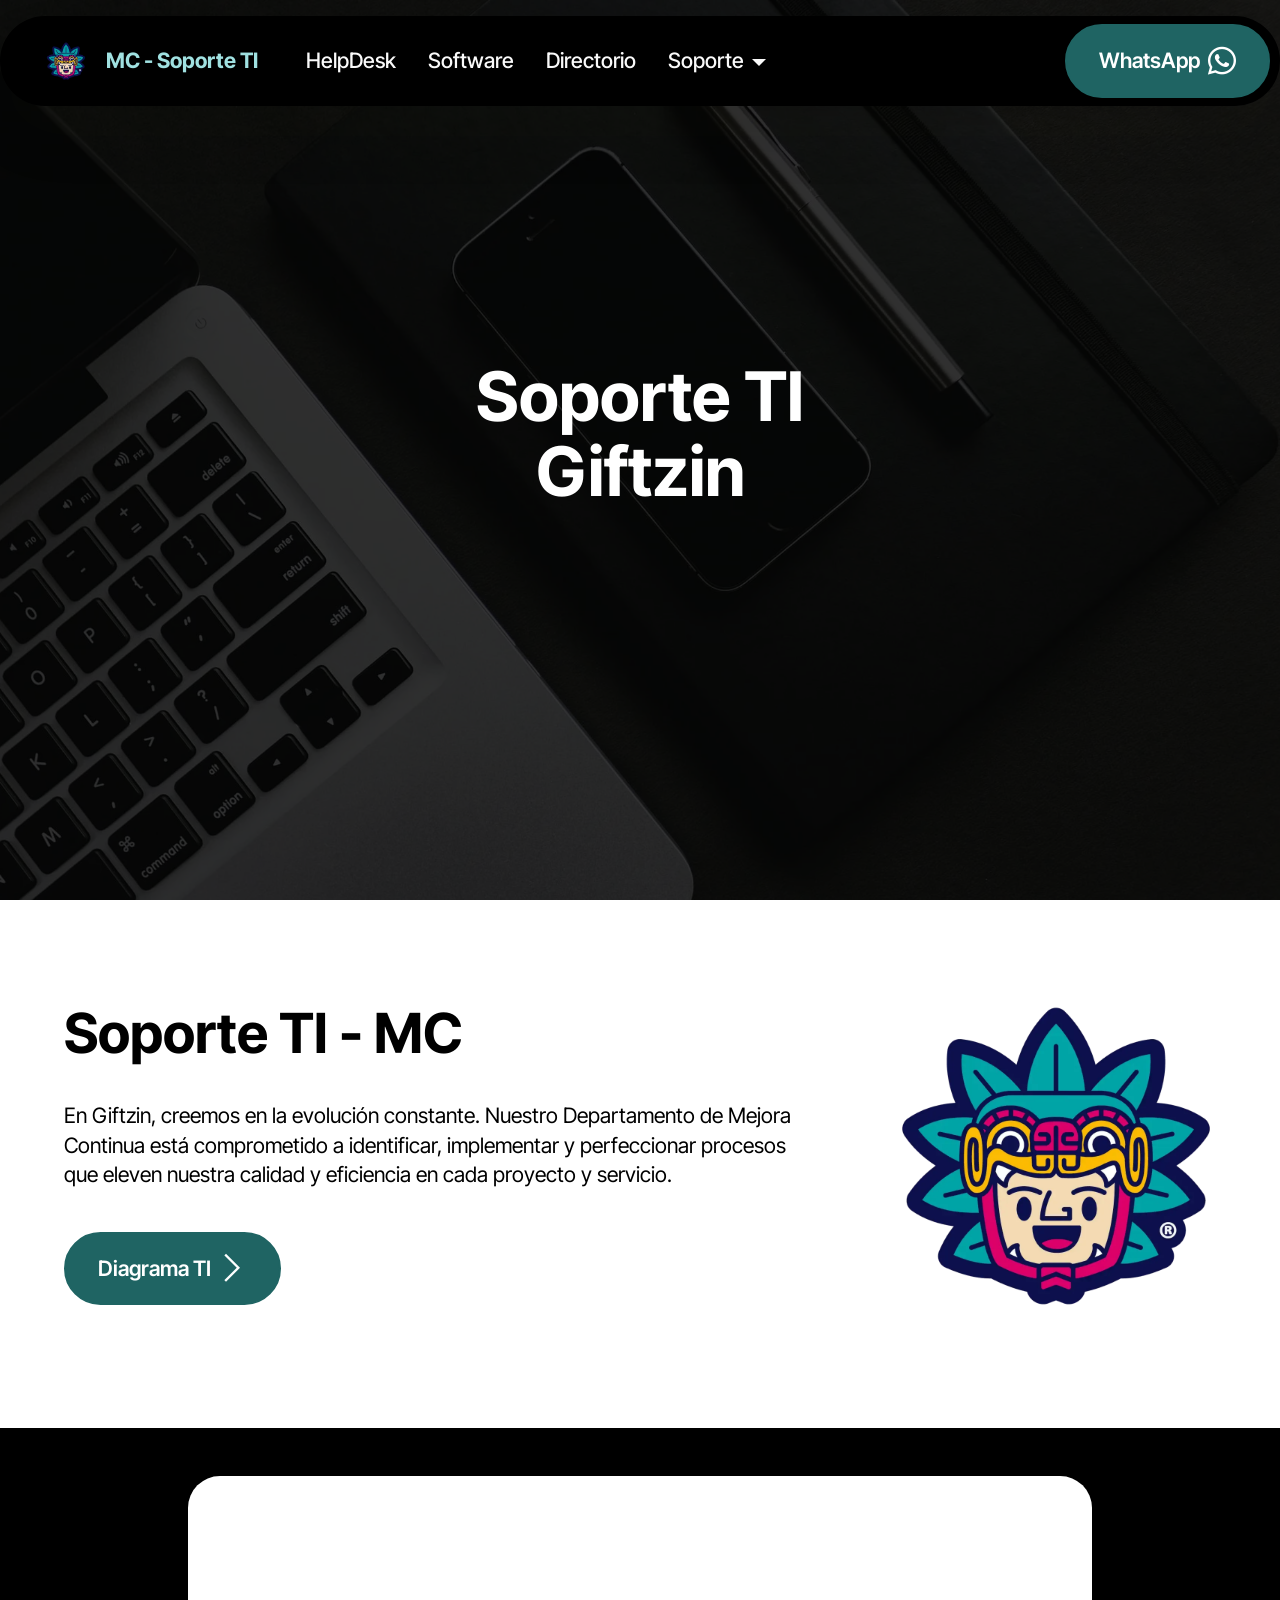
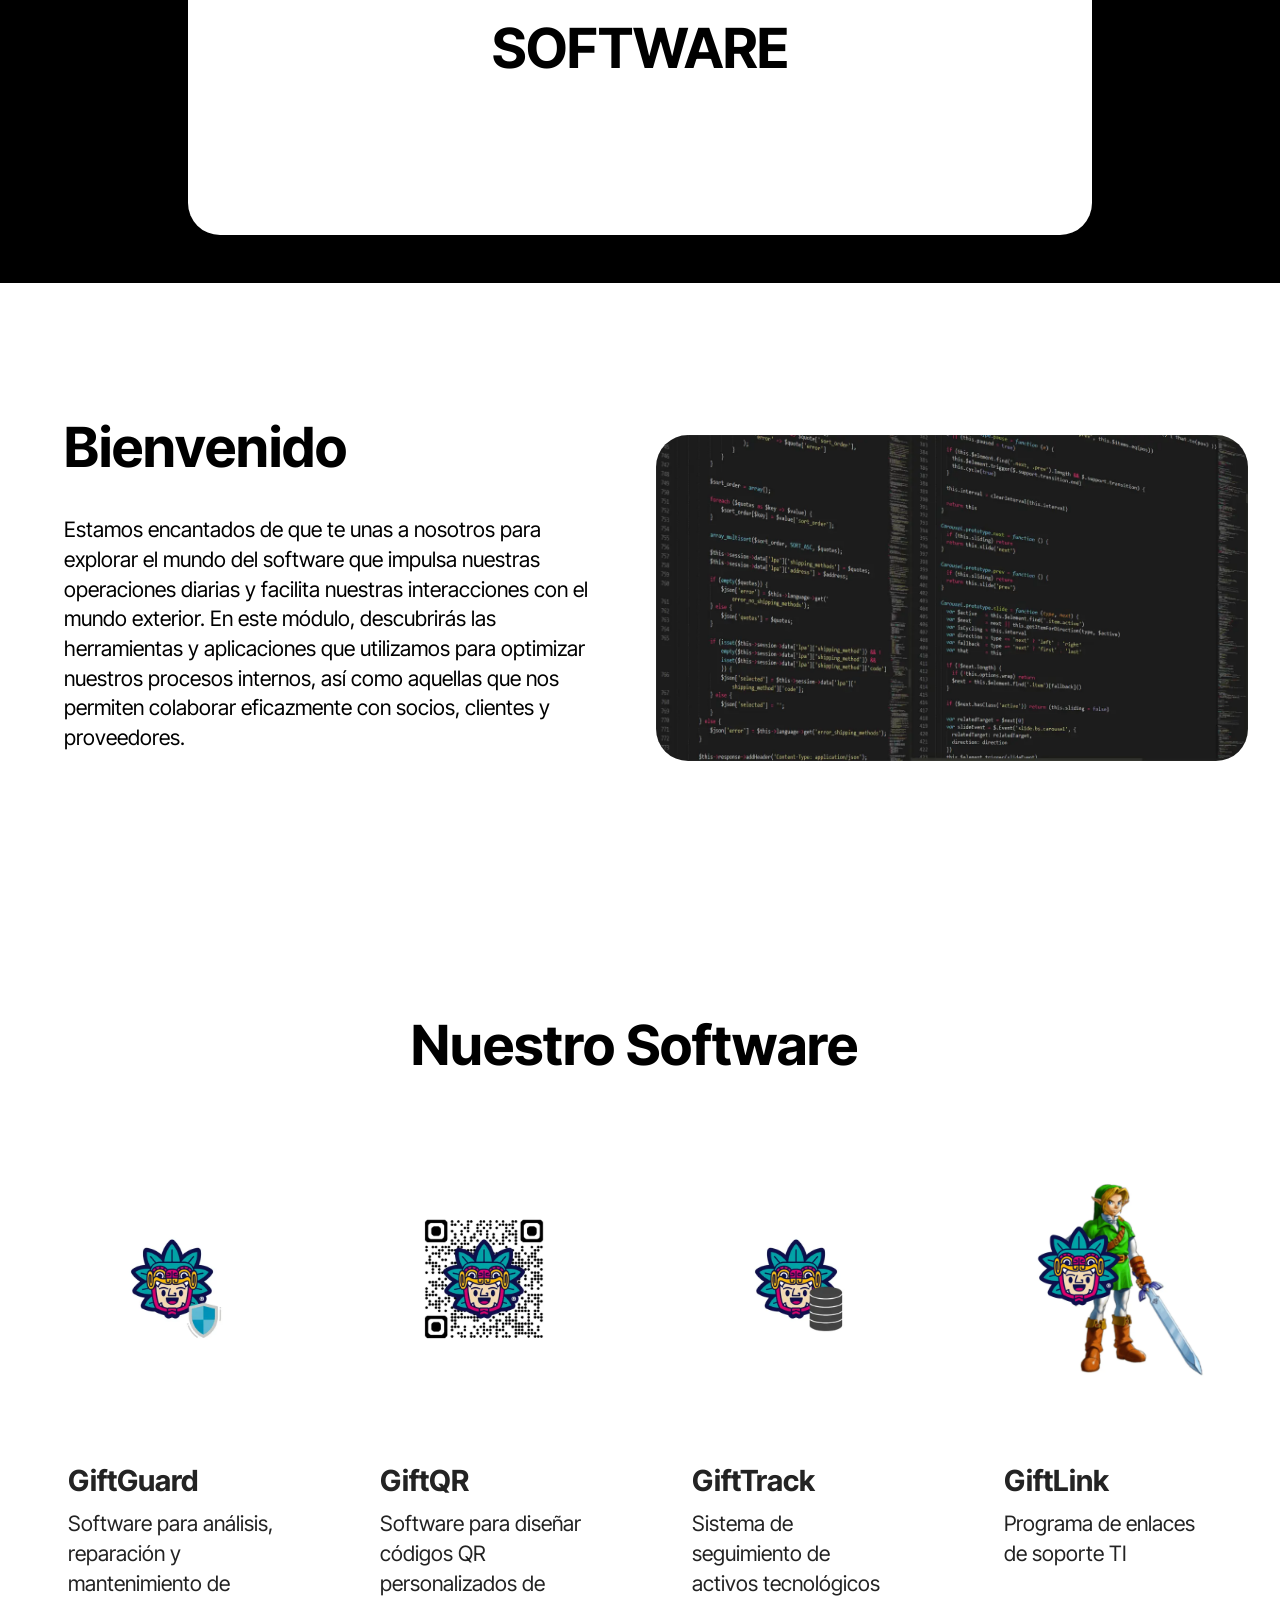
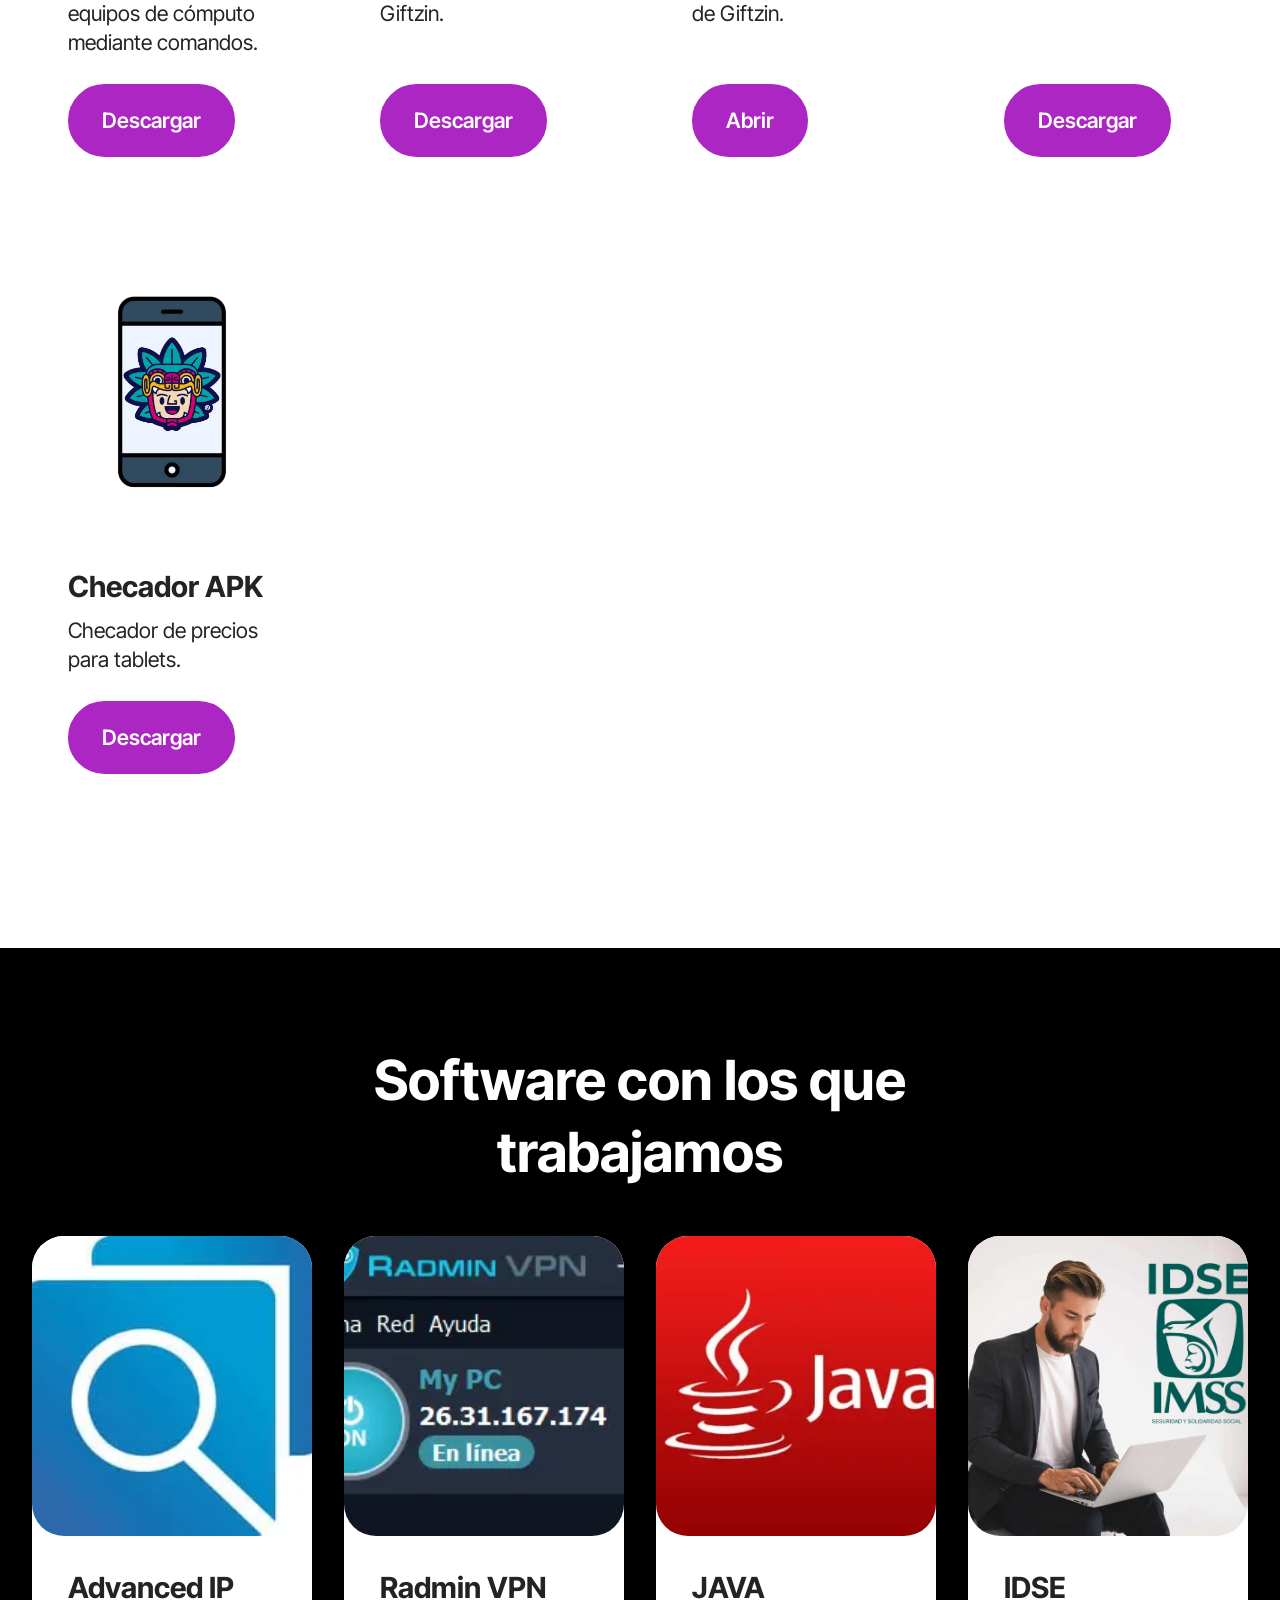
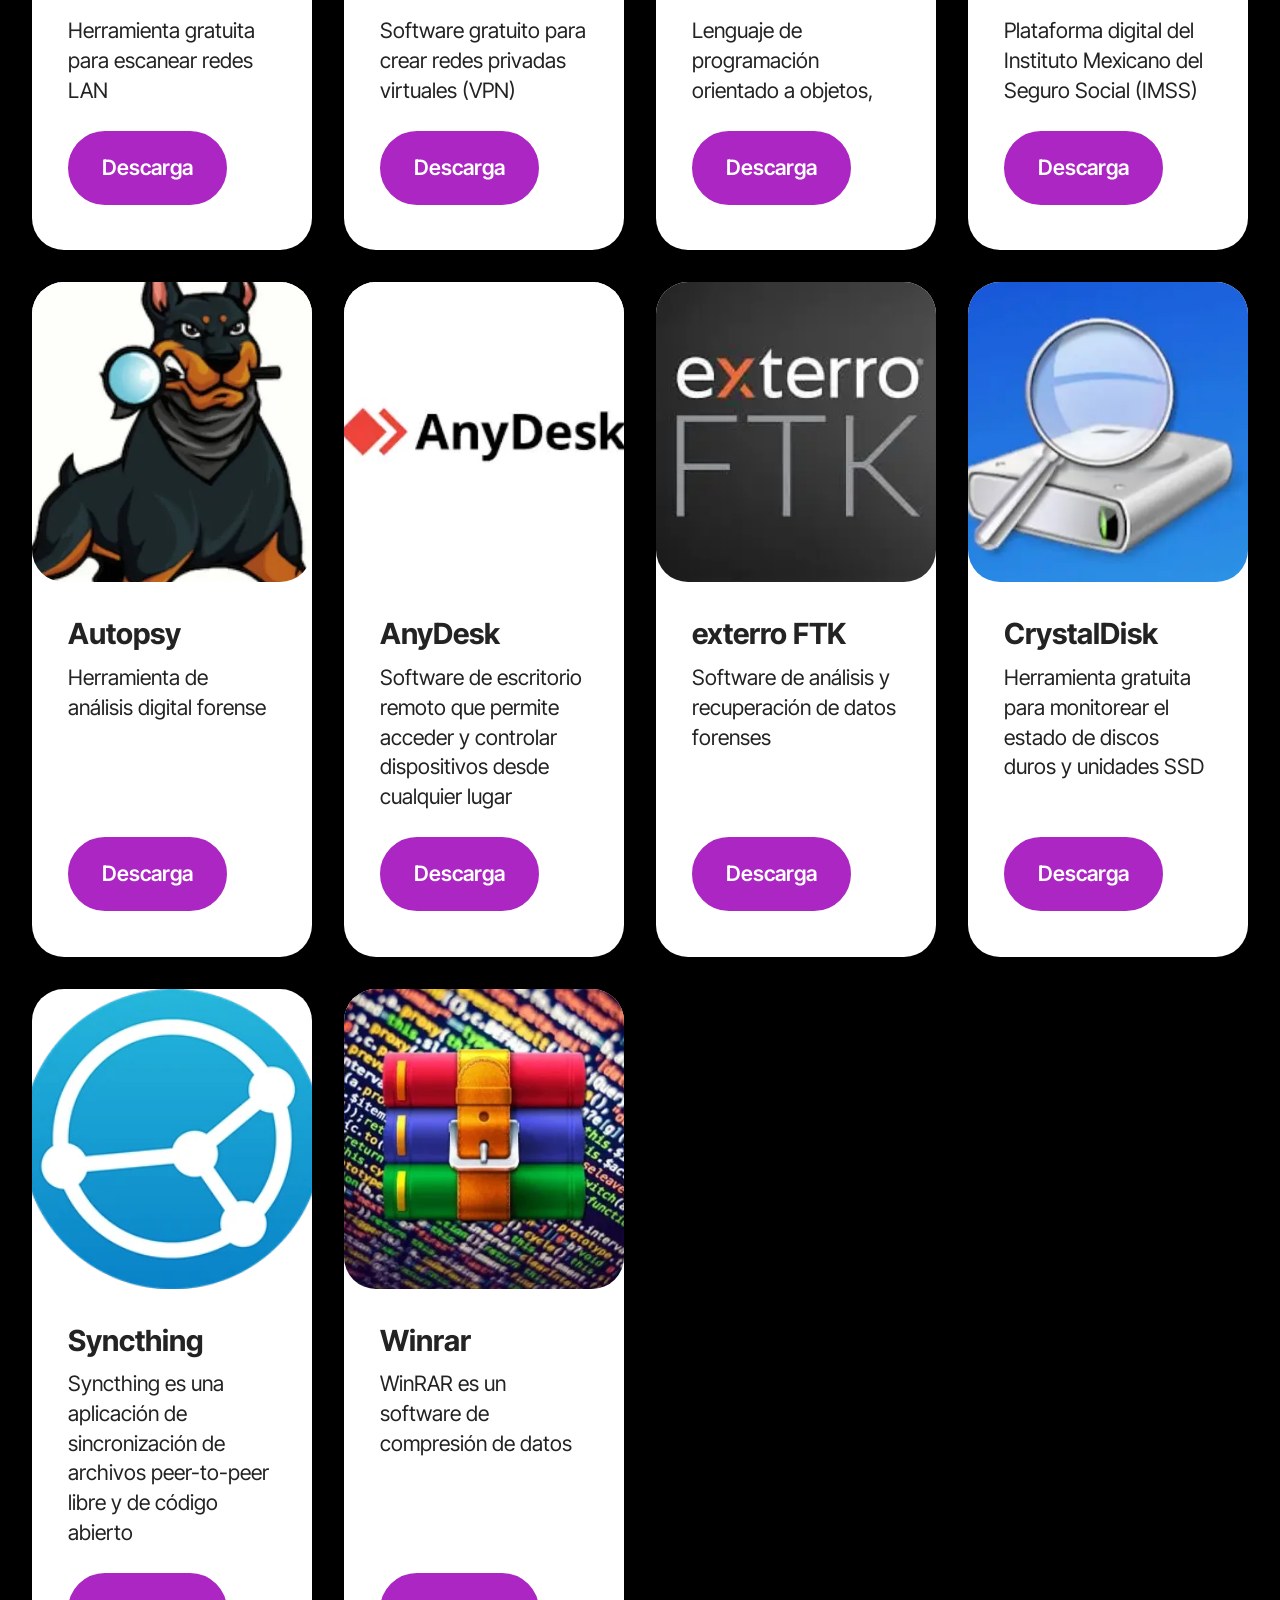
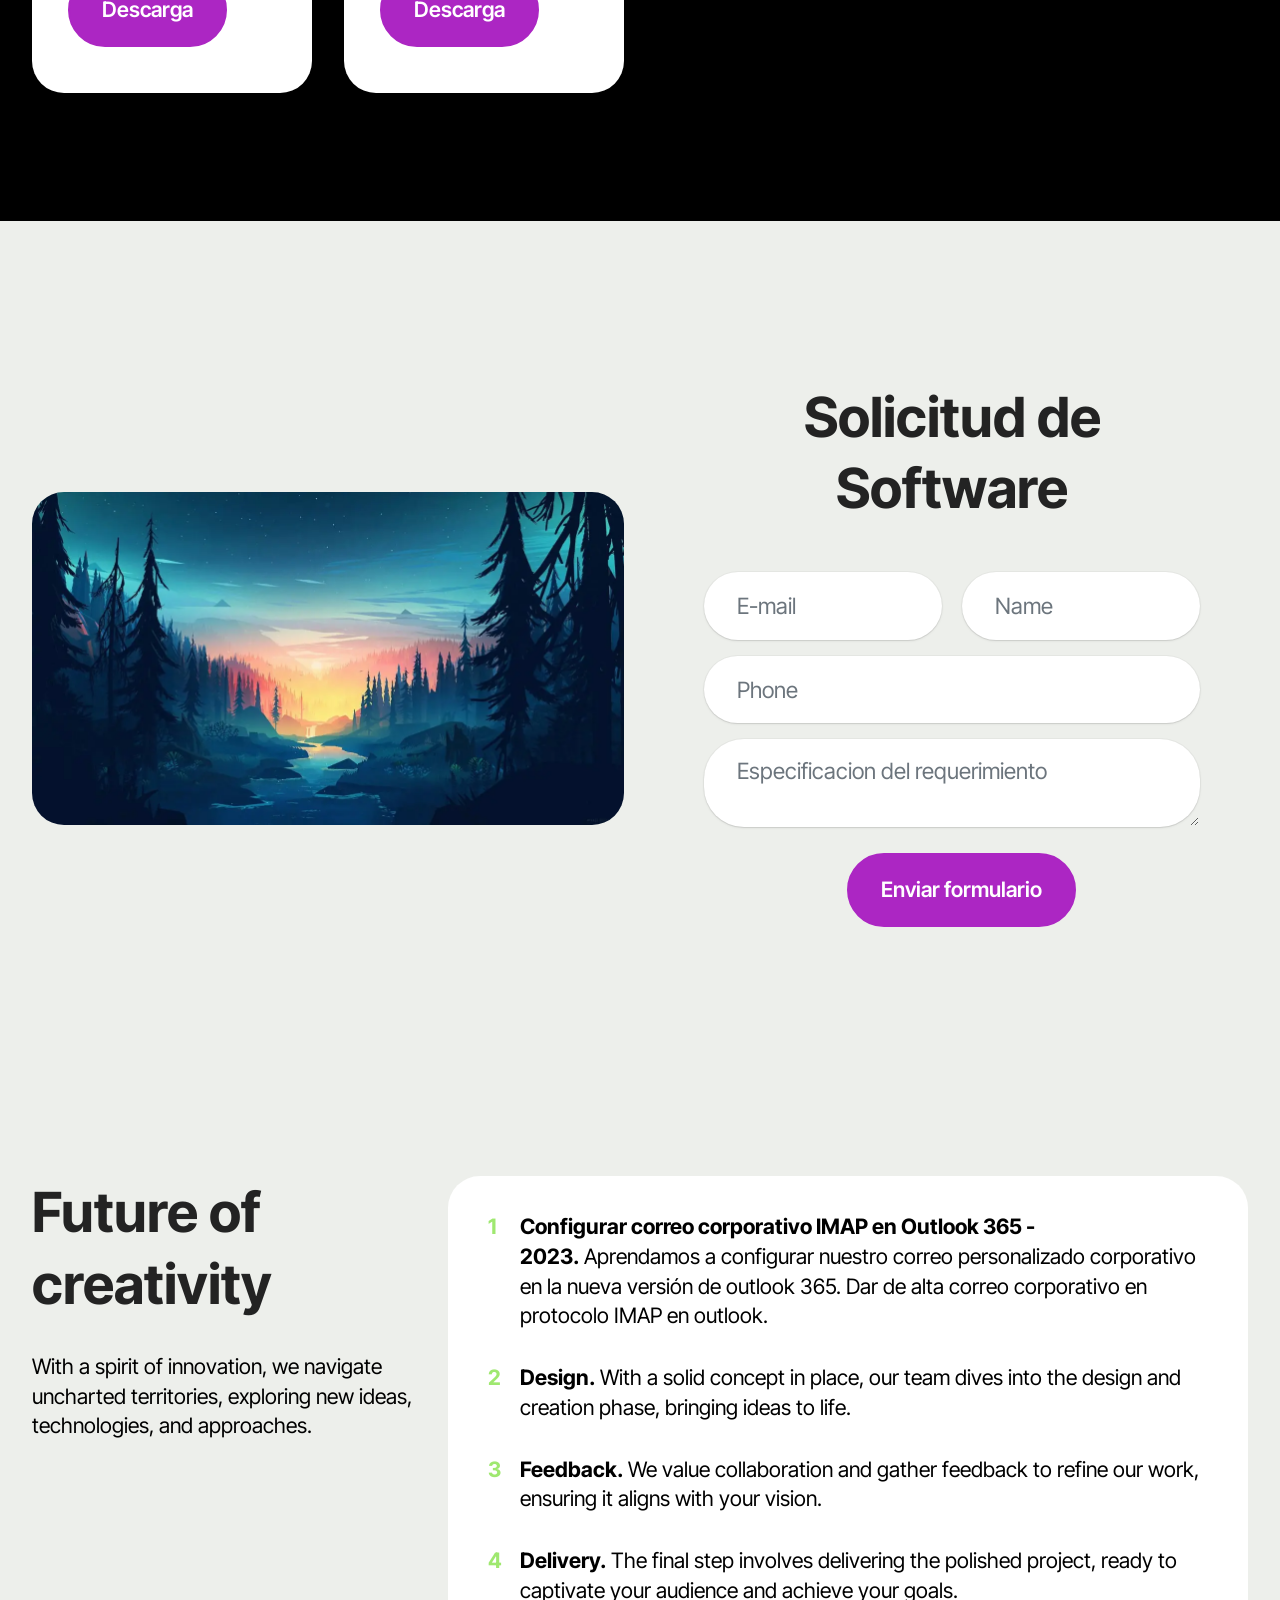
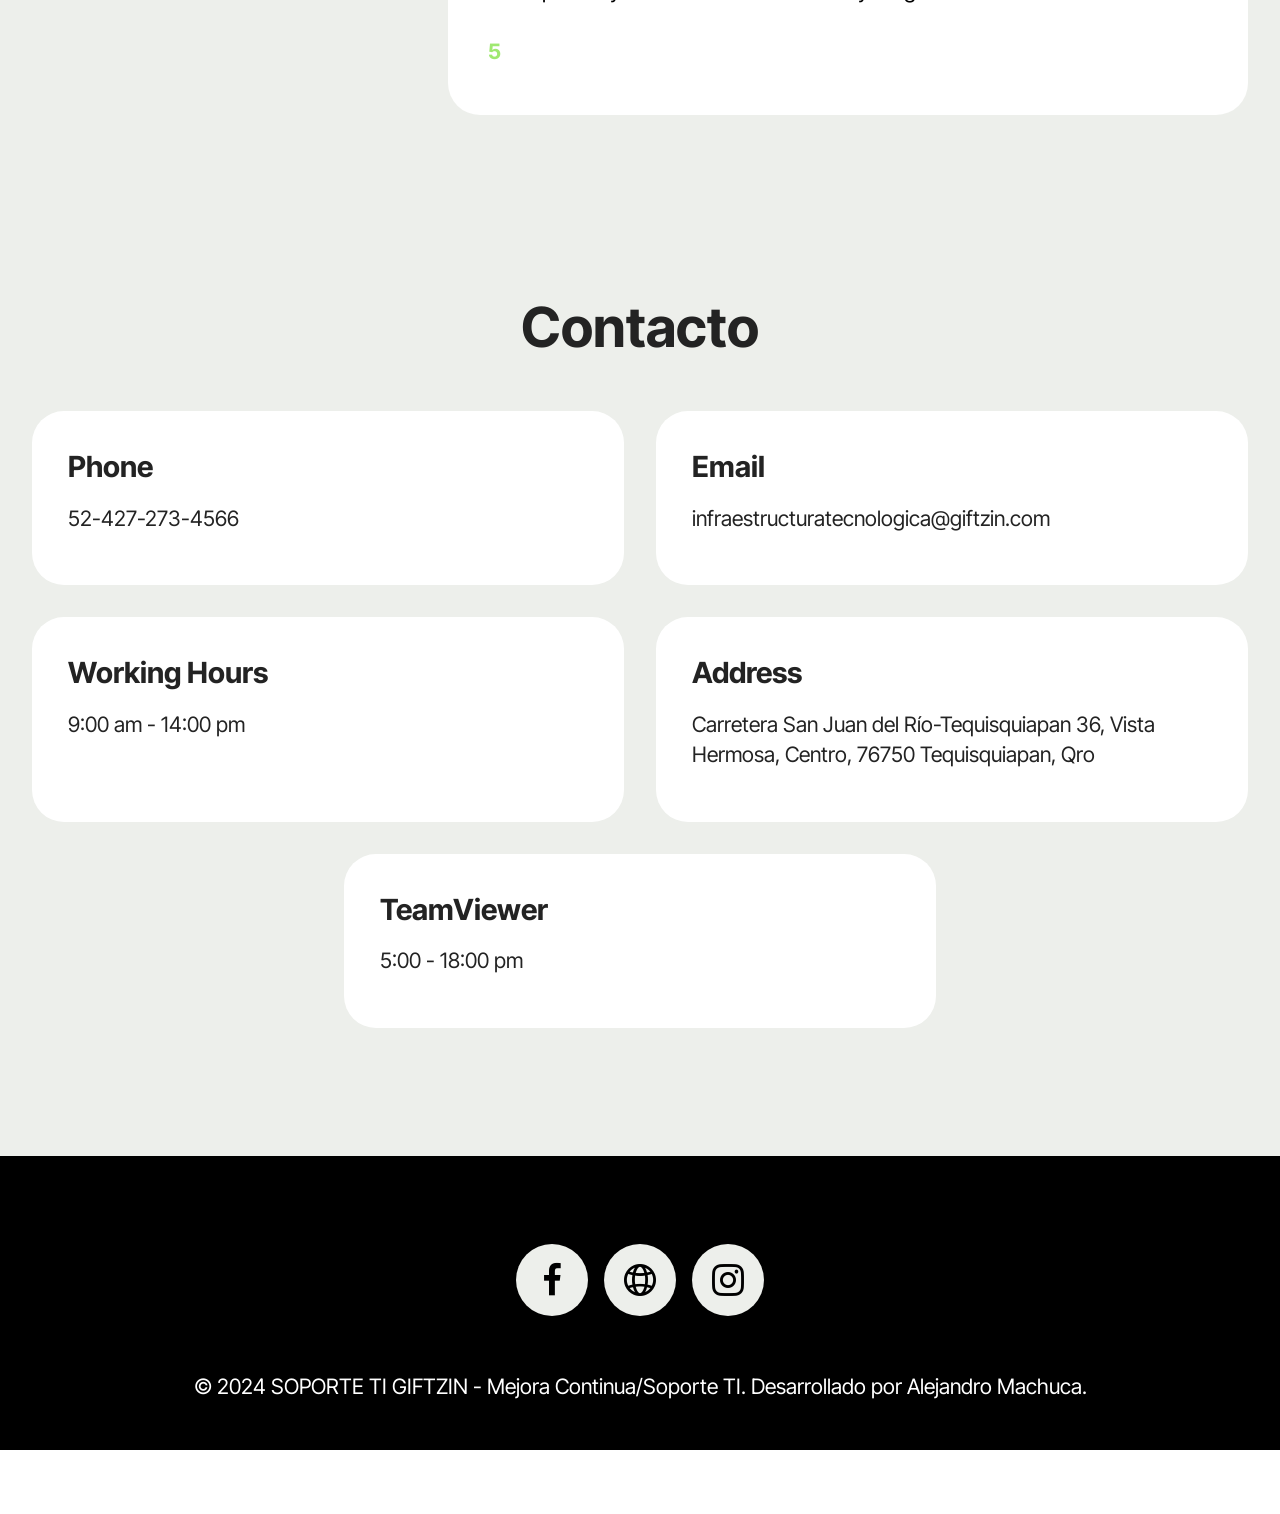
==== index.html @ 1701b523 "create github pages" ====
<!DOCTYPE html>
<html  >
<head>
  <!-- Site made with Mobirise Website Builder v5.9.18, https://mobirise.com -->
  <meta charset="UTF-8">
  <meta http-equiv="X-UA-Compatible" content="IE=edge">
  <meta name="generator" content="Mobirise v5.9.18, mobirise.com">
  <meta name="viewport" content="width=device-width, initial-scale=1, minimum-scale=1">
  <link rel="shortcut icon" href="assets/images/isotipocolor-web-137x137.png" type="image/x-icon">
  <meta name="description" content="">
  
  
  <title>Home</title>
  <link rel="stylesheet" href="assets/web/assets/mobirise-icons2/mobirise2.css">
  <link rel="stylesheet" href="assets/bootstrap/css/bootstrap.min.css">
  <link rel="stylesheet" href="assets/bootstrap/css/bootstrap-grid.min.css">
  <link rel="stylesheet" href="assets/bootstrap/css/bootstrap-reboot.min.css">
  <link rel="stylesheet" href="assets/parallax/jarallax.css">
  <link rel="stylesheet" href="assets/animatecss/animate.css">
  <link rel="stylesheet" href="assets/dropdown/css/style.css">
  <link rel="stylesheet" href="assets/socicon/css/styles.css">
  <link rel="stylesheet" href="assets/theme/css/style.css">
  <link rel="preload" href="https://fonts.googleapis.com/css?family=Inter+Tight:100,200,300,400,500,600,700,800,900,100i,200i,300i,400i,500i,600i,700i,800i,900i&display=swap" as="style" onload="this.onload=null;this.rel='stylesheet'">
  <noscript><link rel="stylesheet" href="https://fonts.googleapis.com/css?family=Inter+Tight:100,200,300,400,500,600,700,800,900,100i,200i,300i,400i,500i,600i,700i,800i,900i&display=swap"></noscript>
  <link rel="preload" as="style" href="assets/mobirise/css/mbr-additional.css?v=XpkQPk"><link rel="stylesheet" href="assets/mobirise/css/mbr-additional.css?v=XpkQPk" type="text/css">

  
  
  
</head>
<body>
  
  <section data-bs-version="5.1" class="menu menu1 cid-uxffvswjuF" once="menu" id="menu01-14">
	

	<nav class="navbar navbar-dropdown navbar-fixed-top navbar-expand-lg">
		<div class="container">
			<div class="navbar-brand">
				<span class="navbar-logo">
					
						<img src="assets/images/isotipocolor-web-137x137.webp" alt="Mobirise Website Builder" style="height: 3rem;">
					
				</span>
				<span class="navbar-caption-wrap"><a class="navbar-caption text-danger display-4">MC - Soporte TI</a></span>
			</div>
			<button class="navbar-toggler" type="button" data-toggle="collapse" data-bs-toggle="collapse" data-target="#navbarSupportedContent" data-bs-target="#navbarSupportedContent" aria-controls="navbarNavAltMarkup" aria-expanded="false" aria-label="Toggle navigation">
				<div class="hamburger">
					<span></span>
					<span></span>
					<span></span>
					<span></span>
				</div>
			</button>
			<div class="collapse navbar-collapse" id="navbarSupportedContent">
				<ul class="navbar-nav nav-dropdown" data-app-modern-menu="true"><li class="nav-item"><a class="nav-link link text-white text-primary display-4" href="https://docs.google.com/forms/d/e/1FAIpQLScKM3vpqnV5g_jiFnWjlTfqEybum1zKxJJAw9XuYOEBduHWBA/viewform?usp=sf_link" aria-expanded="false" target="_blank">HelpDesk</a></li><li class="nav-item">
						<a class="nav-link link text-white text-primary display-4" href="index.html#article06-1k" aria-expanded="false">Software</a>
					</li><li class="nav-item"><a class="nav-link link text-white text-primary display-4" href="https://directorio-giftzin.onrender.com" target="_blank">Directorio</a></li>
					
					<li class="nav-item dropdown"><a class="nav-link link dropdown-toggle text-white show display-4" href="https://mobiri.se" data-toggle="dropdown-submenu" data-bs-toggle="dropdown" data-bs-auto-close="outside" aria-expanded="true">Soporte</a><div class="dropdown-menu show" aria-labelledby="dropdown-169" data-bs-popper="none"><a class="show dropdown-item text-white text-primary display-4" href="page1.html">Cursos</a><a class="show dropdown-item text-white text-primary display-4" href="https://drive.google.com/drive/folders/1fta2CJEgPQlLHhC2azm7DFzgVzfVPlxH?usp=sharing" target="_blank">Manuales</a><a class="text-white dropdown-item show text-primary display-4" href="https://alejandronetaleex.github.io/gifttracklogin/" target="_blank">Gifttrack</a><a class="text-white dropdown-item show text-primary display-4" href="https://alejandronetaleex.github.io/gifttracklogin/" target="_blank">Soluciones Rapidas<br></a></div></li></ul>
				
				<div class="navbar-buttons mbr-section-btn"><a class="btn btn-warning display-4" href="https://wa.me/52 1 427 273 4566"><span class="socicon socicon-whatsapp mbr-iconfont mbr-iconfont-btn"></span>WhatsApp</a></div>
			</div>
		</div>
	</nav>
</section>

<section data-bs-version="5.1" class="header16 cid-usvRR9EvA2 mbr-fullscreen mbr-parallax-background" id="header17-2">
  
  <div class="mbr-overlay" style="opacity: 0.8; background-color: rgb(0, 0, 0);"></div>
  <div class="container-fluid">
    <div class="row">
      <div class="content-wrap col-12 col-md-8">
        <h1 class="mbr-section-title mbr-fonts-style mbr-white mb-4 display-1"><strong>Soporte TI<br>Giftzin</strong></h1>
        
        
        
      </div>
    </div>
  </div>
</section>

<section data-bs-version="5.1" class="start article4 cid-uswaSlO2PC" id="article04-a">
	

	
	

	<div class="container">
		<div class="row justify-content-center">
			<div class="col-12 col-md-12 col-lg-4 image-wrapper">
				<img class="w-100" src="assets/images/logo-1024x1024.webp" alt="Mobirise Website Builder">
			</div>
			<div class="col-12 col-md-12 col-lg">
				<div class="text-wrapper align-left">
					<h1 class="mbr-section-title mbr-fonts-style mb-4 display-2"><strong>Soporte TI - MC</strong></h1>
					<p class="mbr-text mbr-fonts-style mb-4 display-7">En Giftzin, creemos en la evolución constante. Nuestro Departamento de Mejora Continua está comprometido a identificar, implementar y perfeccionar procesos que eleven nuestra calidad y eficiencia en cada proyecto y servicio. <br></p>
					<div class="mbr-section-btn mt-3"><a class="btn btn-lg btn-warning display-7" href="https://lucid.app/lucidspark/c5860fb3-5336-40f0-9725-d8eda5476e7c/edit?invitationId=inv_9e5d213b-ca9d-470b-a3af-cda15a582a6b" target="_blank"><span class="mobi-mbri mobi-mbri-arrow-next mbr-iconfont mbr-iconfont-btn"></span>Diagrama TI</a></div>
				</div>
			</div>
		</div>
	</div>
</section>

<section data-bs-version="5.1" class="start article6 cid-uy67BMREIE" id="article06-1k">
	

	
	
	<div class="container">
		<div class="row justify-content-center">
			<div class="card col-md-12 col-lg-9">
				<div class="card-wrapper">
					<div class="card-box align-left">
						<h4 class="card-title mbr-fonts-style display-2"><p><strong>SOFTWARE</strong></p></h4>
						
						
					</div>
				</div>
			</div>
		</div>
	</div>
</section>

<section data-bs-version="5.1" class="start article4 cid-uy67Hy3ySO" id="article04-1l">
	

	
	

	<div class="container">
		<div class="row justify-content-center">
			<div class="col-12 col-md-12 col-lg-6 image-wrapper">
				<img class="w-100" src="assets/images/mbr-1256x690.webp" alt="Mobirise Website Builder">
			</div>
			<div class="col-12 col-md-12 col-lg">
				<div class="text-wrapper align-left">
					<h1 class="mbr-section-title mbr-fonts-style mb-4 display-2"><strong>Bienvenido</strong></h1>
					<p class="mbr-text mbr-fonts-style mb-4 display-7">Estamos encantados de que te unas a nosotros para explorar el mundo del software que impulsa nuestras operaciones diarias y facilita nuestras interacciones con el mundo exterior. En este módulo, descubrirás las herramientas y aplicaciones que utilizamos para optimizar nuestros procesos internos, así como aquellas que nos permiten colaborar eficazmente con socios, clientes y proveedores. <br></p>
					
				</div>
			</div>
		</div>
	</div>
</section>

<section data-bs-version="5.1" class="features4 start cid-uy67Ic1RMx" id="features04-1m">
	
	
	<div class="container">
		<div class="row justify-content-center">
			<div class="col-12 content-head">
				<div class="mbr-section-head mb-5">
					<h4 class="mbr-section-title mbr-fonts-style align-center mb-0 display-2"><strong>Nuestro Software&nbsp;</strong></h4>
					
					
				</div>
			</div>
		</div>
		<div class="row">
			<div class="item features-image col-12 col-md-6 col-lg-3">
				<div class="item-wrapper">
					<div class="item-img">
						<img src="assets/images/2-816x816.webp" alt="Mobirise Website Builder" data-slide-to="0" data-bs-slide-to="0">
					</div>
					<div class="item-content">
						<h5 class="item-title mbr-fonts-style display-5">
							<strong>GiftGuard</strong></h5>
						<p class="mbr-text mbr-fonts-style display-7">
							Software para análisis, reparación y mantenimiento de equipos de cómputo mediante comandos.
						</p>
						<div class="mbr-section-btn item-footer"><a href="https://drive.google.com/drive/folders/19pWp9EVfK4LHIIHyAz4Iu_Bl-JyThKIh?usp=sharing" class="btn item-btn btn-primary display-7" target="_blank">Descargar</a></div>
					</div>

				</div>
			</div>
			<div class="item features-image col-12 col-md-6 col-lg-3">
				<div class="item-wrapper">
					<div class="item-img">
						<img src="assets/images/3-816x816.webp" alt="Mobirise Website Builder" data-slide-to="1" data-bs-slide-to="1">
					</div>
					<div class="item-content">
						<h5 class="item-title mbr-fonts-style display-5">
							<strong>GiftQR</strong></h5>
						<p class="mbr-text mbr-fonts-style display-7">
							Software para diseñar códigos QR personalizados de Giftzin.
						</p>
						<div class="mbr-section-btn item-footer"><a href="https://drive.google.com/drive/folders/1KAtsbD0tNh2Dfl-E5n-DitEiUx6ruCpV?usp=sharing" class="btn item-btn btn-primary display-7" target="_blank">Descargar</a></div>
					</div>
				</div>
			</div>
			<div class="item features-image col-12 col-md-6 col-lg-3">
				<div class="item-wrapper">
					<div class="item-img">
						<img src="assets/images/logos-816x816.webp" alt="Mobirise Website Builder" data-slide-to="2" data-bs-slide-to="2">
					</div>
					<div class="item-content">
						<h5 class="item-title mbr-fonts-style display-5">
							<strong>GiftTrack</strong></h5>
						<p class="mbr-text mbr-fonts-style display-7">
							Sistema de seguimiento de activos tecnológicos de Giftzin.<br>
						</p>
						<div class="mbr-section-btn item-footer"><a href="https://alejandronetaleex.github.io/gifttracklogin/" class="btn item-btn btn-primary display-7" target="_blank">Abrir</a></div>
					</div>
				</div>
			</div><div class="item features-image col-12 col-md-6 col-lg-3">
				<div class="item-wrapper">
					<div class="item-img">
						<img src="assets/images/logos-2-1500x1500.webp" alt="Mobirise Website Builder" data-slide-to="3" data-bs-slide-to="3">
					</div>
					<div class="item-content">
						<h5 class="item-title mbr-fonts-style display-5">
							<strong>GiftLink</strong></h5>
						<p class="mbr-text mbr-fonts-style display-7">
							Programa de enlaces de soporte TI<br>
						</p>
						<div class="mbr-section-btn item-footer"><a href="https://drive.google.com/drive/folders/1-GukZTbr2XGbZLhbwHg76x2j36KtfJ3I?usp=sharing" class="btn item-btn btn-primary display-7" target="_blank">Descargar</a></div>
					</div>
				</div>
			</div><div class="item features-image col-12 col-md-6 col-lg-3">
				<div class="item-wrapper">
					<div class="item-img">
						<img src="assets/images/logos-4-596x596.webp" alt="Mobirise Website Builder" data-slide-to="4" data-bs-slide-to="4">
					</div>
					<div class="item-content">
						<h5 class="item-title mbr-fonts-style display-5">
							<strong>Checador APK</strong></h5>
						<p class="mbr-text mbr-fonts-style display-7">Checador de precios para tablets.</p>
						<div class="mbr-section-btn item-footer"><a href="https://drive.google.com/drive/folders/1Yasqicb6pzYfLkMn1uWdi4EZdUim4oIZ?usp=drive_link" class="btn item-btn btn-primary display-7" target="_blank">Descargar</a></div>
					</div>
				</div>
			</div>
		</div>
	</div>
</section>

<section data-bs-version="5.1" class="features4 start cid-uy67IJL8Se" id="features04-1n">
	
	
	<div class="container">
		<div class="row justify-content-center">
			<div class="col-12 content-head">
				<div class="mbr-section-head mb-5">
					<h4 class="mbr-section-title mbr-fonts-style align-center mb-0 display-2">
						<strong>Software con los que trabajamos</strong></h4>
					
					
				</div>
			</div>
		</div>
		<div class="row">
			<div class="item features-image col-12 col-md-6 col-lg-3">
				<div class="item-wrapper">
					<div class="item-img">
						<img src="assets/images/descarga-1-224x224.webp" alt="Mobirise Website Builder" data-slide-to="0" data-bs-slide-to="0">
					</div>
					<div class="item-content">
						<h5 class="item-title mbr-fonts-style display-5">
							<strong>Advanced IP</strong></h5>
						<p class="mbr-text mbr-fonts-style display-7">
							Herramienta gratuita para escanear redes LAN
						</p>
						<div class="mbr-section-btn item-footer"><a href="https://drive.google.com/drive/folders/1D108HkGRSJv9yeg_0v3NLPGIe_K559io?usp=drive_link" class="btn item-btn btn-primary display-7" target="_blank">Descarga</a></div>
					</div>

				</div>
			</div>
			<div class="item features-image col-12 col-md-6 col-lg-3">
				<div class="item-wrapper">
					<div class="item-img">
						<img src="assets/images/main-dark-1-308x434.webp" alt="Mobirise Website Builder" data-slide-to="1" data-bs-slide-to="1">
					</div>
					<div class="item-content">
						<h5 class="item-title mbr-fonts-style display-5"><strong>Radmin VPN</strong></h5>
						<p class="mbr-text mbr-fonts-style display-7">
							Software gratuito para crear redes privadas virtuales (VPN)
						</p>
						<div class="mbr-section-btn item-footer"><a href="https://drive.google.com/drive/folders/1gJMKUjAdxuhh81PVSLA2uyOFjmrMX_Y4?usp=drive_link" class="btn item-btn btn-primary display-7" target="_blank">Descarga</a></div>
					</div>
				</div>
			</div>
			<div class="item features-image col-12 col-md-6 col-lg-3">
				<div class="item-wrapper">
					<div class="item-img">
						<img src="assets/images/banner-12-596x335.webp" alt="Mobirise Website Builder" data-slide-to="2" data-bs-slide-to="2">
					</div>
					<div class="item-content">
						<h5 class="item-title mbr-fonts-style display-5">
							<strong>JAVA</strong></h5>
						<p class="mbr-text mbr-fonts-style display-7">
							Lenguaje de programación orientado a objetos,&nbsp;<br>
						</p>
						<div class="mbr-section-btn item-footer"><a href="https://drive.google.com/drive/folders/1jWmCTkR-mFFw26tZa0KVm8PaQIwEaoZQ?usp=drive_link" class="btn item-btn btn-primary display-7" target="_blank">Descarga</a></div>
					</div>
				</div>
			</div><div class="item features-image col-12 col-md-6 col-lg-3">
				<div class="item-wrapper">
					<div class="item-img">
						<img src="assets/images/idse-imss-tramites-alta-multas-2000x1333.webp" alt="Mobirise Website Builder" data-slide-to="3" data-bs-slide-to="3">
					</div>
					<div class="item-content">
						<h5 class="item-title mbr-fonts-style display-5">
							<strong>IDSE</strong></h5>
						<p class="mbr-text mbr-fonts-style display-7">Plataforma digital del Instituto Mexicano del Seguro Social (IMSS)<br>
						</p>
						<div class="mbr-section-btn item-footer"><a href="https://drive.google.com/drive/folders/1DwYag-xA3YZt94ZvKQrqPN0LaTJLzRgx?usp=drive_link" class="btn item-btn btn-primary display-7" target="_blank">Descarga</a></div>
					</div>
				</div>
			</div><div class="item features-image col-12 col-md-6 col-lg-3">
				<div class="item-wrapper">
					<div class="item-img">
						<img src="assets/images/maxresdefault-1280x720.webp" alt="Mobirise Website Builder" data-slide-to="4" data-bs-slide-to="4">
					</div>
					<div class="item-content">
						<h5 class="item-title mbr-fonts-style display-5">
							<strong>Autopsy</strong></h5>
						<p class="mbr-text mbr-fonts-style display-7">
							Herramienta de análisis digital forense<br>
						</p>
						<div class="mbr-section-btn item-footer"><a href="https://drive.google.com/drive/folders/1-naB7TpW4DsBDgFrKCkDRLqabrvOfysm?usp=drive_link" class="btn item-btn btn-primary display-7" target="_blank">Descarga</a></div>
					</div>
				</div>
			</div><div class="item features-image col-12 col-md-6 col-lg-3">
				<div class="item-wrapper">
					<div class="item-img">
						<img src="assets/images/anydesk-225x225.webp" alt="Mobirise Website Builder" data-slide-to="5" data-bs-slide-to="5">
					</div>
					<div class="item-content">
						<h5 class="item-title mbr-fonts-style display-5">
							<strong>AnyDesk</strong></h5>
						<p class="mbr-text mbr-fonts-style display-7">
							Software de escritorio remoto que permite acceder y controlar dispositivos desde cualquier lugar<br>
						</p>
						<div class="mbr-section-btn item-footer"><a href="https://drive.google.com/drive/folders/14wlr0Xp5whTFps9KdAnf9ijH9NDigTwD?usp=drive_link" class="btn item-btn btn-primary display-7" target="_blank">Descarga</a></div>
					</div>
				</div>
			</div><div class="item features-image col-12 col-md-6 col-lg-3">
				<div class="item-wrapper">
					<div class="item-img">
						<img src="assets/images/images-225x225.webp" alt="Mobirise Website Builder" data-slide-to="6" data-bs-slide-to="6">
					</div>
					<div class="item-content">
						<h5 class="item-title mbr-fonts-style display-5">
							<strong>exterro FTK</strong></h5>
						<p class="mbr-text mbr-fonts-style display-7">
							Software de análisis y recuperación de datos forenses<br>
						</p>
						<div class="mbr-section-btn item-footer"><a href="https://drive.google.com/drive/folders/1yIvmHTvzG1vGqH7J4I3jUXcoxuDS03NZ?usp=drive_link" class="btn item-btn btn-primary display-7" target="_blank">Descarga</a></div>
					</div>
				</div>
			</div><div class="item features-image col-12 col-md-6 col-lg-3">
				<div class="item-wrapper">
					<div class="item-img">
						<img src="assets/images/crystaldiskinfo-1-1240x625.webp" alt="Mobirise Website Builder" data-slide-to="7" data-bs-slide-to="7">
					</div>
					<div class="item-content">
						<h5 class="item-title mbr-fonts-style display-5">
							<strong>CrystalDisk</strong></h5>
						<p class="mbr-text mbr-fonts-style display-7">Herramienta gratuita para monitorear el estado de discos duros y unidades SSD<br>
						</p>
						<div class="mbr-section-btn item-footer"><a href="https://drive.google.com/drive/folders/1EIhEAvf4rjXUoQFu67LpGib1hASSHWCn?usp=drive_link" class="btn item-btn btn-primary display-7" target="_blank">Descarga</a></div>
					</div>
				</div>
			</div><div class="item features-image col-12 col-md-6 col-lg-3">
				<div class="item-wrapper">
					<div class="item-img">
						<img src="assets/images/654cd870c86b0-syncthing-icon.webp" alt="Mobirise Website Builder" data-slide-to="8" data-bs-slide-to="8">
					</div>
					<div class="item-content">
						<h5 class="item-title mbr-fonts-style display-5">
							<strong>Syncthing</strong></h5>
						<p class="mbr-text mbr-fonts-style display-7">Syncthing es una aplicación de sincronización de archivos peer-to-peer libre y de código abierto<br>
						</p>
						<div class="mbr-section-btn item-footer"><a href="https://drive.google.com/drive/folders/1uBHGEE9e1t4YXNP8qb1tqxz6Fs3LqWFA?usp=drive_link" class="btn item-btn btn-primary display-7" target="_blank">Descarga</a></div>
					</div>
				</div>
			</div><div class="item features-image col-12 col-md-6 col-lg-3">
				<div class="item-wrapper">
					<div class="item-img">
						<img src="assets/images/winrar-596x335.webp" alt="Mobirise Website Builder" data-slide-to="9" data-bs-slide-to="9">
					</div>
					<div class="item-content">
						<h5 class="item-title mbr-fonts-style display-5">
							<strong>Winrar</strong></h5>
						<p class="mbr-text mbr-fonts-style display-7">WinRAR es un software de compresión de datos&nbsp;<br>
						</p>
						<div class="mbr-section-btn item-footer"><a href="https://drive.google.com/drive/folders/10Ze-cLUzccGvV-J9L4UPKKhllsqqRngM?usp=sharing" class="btn item-btn btn-primary display-7" target="_blank">Descarga</a></div>
					</div>
				</div>
			</div>
		</div>
	</div>
</section>

<section data-bs-version="5.1" class="form03 cid-uzYCDJFPv8" id="form03-1p">
    

    

    <div class="container">
        <div class="row justify-content-center">
            <div class="col-12 col-lg item-wrapper">
                <div class="mbr-section-head mb-5">
                    <h3 class="mbr-section-title mbr-fonts-style align-center mb-0 display-2">
                        <strong>Solicitud de Software</strong></h3>
                    
                </div>
                <div class="col-lg-12 mx-auto mbr-form" data-form-type="formoid">
                    <form action="https://mobirise.eu/" method="POST" class="mbr-form form-with-styler" data-form-title="Form Name"><input type="hidden" name="email" data-form-email="true" value="ki9Bl5Z7eGxlvWw3Fp4tTQBGwOgvh9ZixiZGsnRNMGzoi/a7sQa6ApCvkoHvz0Bv4xUsyckQTuaouUGeehDar/DThUI/x4ze9iibZTQGdor8kVTTzBqfo9RVGypz45QY">
                        <div class="row">
                            <div hidden="hidden" data-form-alert="" class="alert alert-success col-12">Gracias por llenar el formulario, analizaremos tu respuesta para darle seguimiento</div>
                            <div hidden="hidden" data-form-alert-danger="" class="alert alert-danger col-12">
                                Oops...! some problem!
                            </div>
                        </div>
                        <div class="dragArea row">
                            <div class="col-md col-sm-12 form-group mb-3 mb-3" data-for="name">
                                <input type="text" name="name" placeholder="Name" data-form-field="name" class="form-control" value="" id="name-form03-1p">
                            </div>
                            <div class="col-md col-sm-12 form-group mb-3 mb-3" data-for="email">
                                <input type="email" name="email" placeholder="E-mail" data-form-field="email" class="form-control" value="" id="email-form03-1p">
                            </div>
                            <div class="col-12 form-group mb-3 mb-3" data-for="phone">
                                <input type="tel" name="phone" placeholder="Phone" data-form-field="phone" class="form-control" value="" id="phone-form03-1p">
                            </div>
                            <div class="col-12 form-group mb-3 mb-3" data-for="textarea">
                                <textarea name="textarea" placeholder="Especificacion del requerimiento" data-form-field="textarea" class="form-control" id="textarea-form03-1p"></textarea>
                            </div>
                            <div class="col-lg-12 col-md-12 col-sm-12 align-center mbr-section-btn"><button type="submit" class="btn btn-primary display-7">
                                    Enviar formulario</button></div>
                        </div>
                    </form>
                </div>


            </div>
            <div class="col-12 col-lg-6">
                <div class="image-wrapper">
                    <img class="w-100" src="assets/images/sunset-forest-4k-pc-art-3bov3n49o9j58x2s-1187x668.webp" alt="Mobirise Website Builder">
                </div>
            </div>

        </div>
    </div>
</section>

<section data-bs-version="5.1" class="article22 cid-uzZ3bBf2mu" id="article22-1q">
  
  
  
  <div class="container">
    <div class="row justify-content-center">
      <div class="col-lg-4">
        <div class="col-12 col-md-12">
          <h5 class="mbr-section-title mbr-fonts-style mt-0 mb-4 display-2">
            <strong>Future of creativity</strong></h5>
          <h6 class="mbr-section-subtitle mbr-fonts-style mt-0 mb-4 display-7">
            With a spirit of innovation, we navigate uncharted territories, exploring new ideas, technologies, and
            approaches.</h6>
          
        </div>
      </div>

      <div class="col-lg-8 side-features">
        <div class="item-wrapper align-left">
          <div class="counter-container mbr-text mbr-fonts-style display-7">
            <ol>
              <li><strong>Configurar correo corporativo IMAP en Outlook 365 - 2023</strong><strong style="font-size: calc(1.14rem + 0.26 * ((100vw - 62rem) / 25));">.</strong><span style="font-size: calc(1.14rem + 0.26 * ((100vw - 62rem) / 25));">&nbsp;Aprendamos a configurar nuestro correo personalizado corporativo en la nueva versión de outlook 365. Dar de alta correo corporativo en protocolo IMAP en outlook.</span></li>
              <li><strong>Design.</strong> With a solid concept in place, our team dives into the design and creation phase,
                bringing ideas to life.</li>
              <li><strong>Feedback.</strong> We value collaboration and gather feedback to refine our work, ensuring it aligns
                with your vision.</li>
              <li><strong>Delivery.</strong> The final step involves delivering the polished project, ready to captivate your
                audience and achieve your goals.</li><li><br></li>
            </ol>
          </div>
        </div>




      </div>
    </div>
  </div>
</section>

<section data-bs-version="5.1" class="contacts01 cid-uy67MVuoJB" id="contacts01-1o">
    

    
    
    <div class="container">
        <div class="row justify-content-center">
            <div class="col-12 content-head">
                <div class="mbr-section-head mb-5">
                    <h3 class="mbr-section-title mbr-fonts-style align-center mb-0 display-2">
                        <strong>Contacto</strong></h3>
                    
                </div>
            </div>
        </div>
        <div class="row">
            <div class="item features-without-image col-12 col-md-6 active">
                <div class="item-wrapper">
                    <div class="text-wrapper">
                        <h6 class="card-title mbr-fonts-style mb-3 display-5">
                            <strong>Phone</strong>
                        </h6>
                        <p class="mbr-text mbr-fonts-style display-7">52-427-273-4566</p>
                    </div>
                </div>
            </div>
            <div class="item features-without-image col-12 col-md-6">
                <div class="item-wrapper">
                    <div class="text-wrapper">
                        <h6 class="card-title mbr-fonts-style mb-3 display-5">
                            <strong>Email</strong>
                        </h6>
                        <p class="mbr-text mbr-fonts-style display-7">infraestructuratecnologica@giftzin.com<br></p>
                    </div>
                </div>
            </div>
            <div class="item features-without-image col-12 col-md-6">
                <div class="item-wrapper">
                    <div class="text-wrapper">
                        <h6 class="card-title mbr-fonts-style mb-3 display-5">
                            <strong>Working Hours</strong>
                        </h6>
                        <p class="mbr-text mbr-fonts-style display-7">
                            9:00 am - 14:00 pm</p>
                    </div>
                </div>
            </div><div class="item features-without-image col-12 col-md-6">
                <div class="item-wrapper">
                    <div class="text-wrapper">
                        <h6 class="card-title mbr-fonts-style mb-3 display-5">
                            <strong>Address</strong>
                        </h6>
                        <p class="mbr-text mbr-fonts-style display-7">Carretera San Juan del Río-Tequisquiapan 36, Vista Hermosa, Centro, 76750 Tequisquiapan, Qro&nbsp;<br></p>
                    </div>
                </div>
            </div><div class="item features-without-image col-12 col-md-6">
                <div class="item-wrapper">
                    <div class="text-wrapper">
                        <h6 class="card-title mbr-fonts-style mb-3 display-5">
                            <strong>TeamViewer</strong></h6>
                        <p class="mbr-text mbr-fonts-style display-7">5:00 - 18:00 pm</p>
                    </div>
                </div>
            </div>
            
        </div>
    </div>
</section>

<section data-bs-version="5.1" class="footer3 cid-usw5GXhlOP" once="footers" id="footer03-3">

        

    

    <div class="container">
        <div class="row">
            

            <div class="col-12 mt-4">
                <div class="social-row">
                    <div class="soc-item">
                        <a href="https://www.facebook.com/HomeImportacionesSouvenirs" target="_blank">
                            <span class="mbr-iconfont display-7 socicon-facebook socicon"></span>
                        </a>
                    </div>
                    <div class="soc-item">
                        <a href="https://giftzin.com/" target="_blank">
                            <span class="mbr-iconfont mobi-mbri-globe-2 mobi-mbri"></span>
                        </a>
                    </div>
                    <div class="soc-item">
                        <a href="https://www.instagram.com/_giftzin_/?hl=es-la" target="_blank">
                            <span class="mbr-iconfont socicon-instagram socicon"></span>
                        </a>
                    </div>
                    
                    
                </div>
            </div>
            <div class="col-12 mt-5">
                <p class="mbr-fonts-style copyright display-7">
                    © 2024 SOPORTE TI GIFTZIN - Mejora Continua/Soporte TI. Desarrollado por Alejandro Machuca.
                </p>
            </div>
        </div>
    </div>
</section><section class="display-7" style="padding: 0;align-items: center;justify-content: center;flex-wrap: wrap;    align-content: center;display: flex;position: relative;height: 4rem;"><a href="https://mobiri.se/3147832" style="flex: 1 1;height: 4rem;position: absolute;width: 100%;z-index: 1;"><img alt="" style="height: 4rem;" src="[data-uri]"></a><p style="margin: 0;text-align: center;" class="display-7">&#8204;</p><a style="z-index:1" href="https://mobirise.com/drag-drop-website-builder.html">Drag & Drop Website Builder</a></section><script src="assets/bootstrap/js/bootstrap.bundle.min.js"></script>  <script src="assets/parallax/jarallax.js"></script>  <script src="assets/smoothscroll/smooth-scroll.js"></script>  <script src="assets/ytplayer/index.js"></script>  <script src="assets/dropdown/js/navbar-dropdown.js"></script>  <script src="assets/theme/js/script.js"></script>  <script src="assets/formoid/formoid.min.js"></script>  
  
  
 <div id="scrollToTop" class="scrollToTop mbr-arrow-up"><a style="text-align: center;"><i class="mbr-arrow-up-icon mbr-arrow-up-icon-cm cm-icon cm-icon-smallarrow-up"></i></a></div>
    <input name="animation" type="hidden">
  </body>
</html>
---- assets/web/assets/mobirise-icons2/mobirise2.css ----
@font-face {
  font-family: 'Moririse2';
  font-display: swap;
  src:  url('mobirise2.eot?f2bix4');
  src:  url('mobirise2.eot?f2bix4#iefix') format('embedded-opentype'),
    url('mobirise2.ttf?f2bix4') format('truetype'),
    url('mobirise2.woff?f2bix4') format('woff'),
    url('mobirise2.svg?f2bix4#mobirise2') format('svg');
  font-weight: normal;
  font-style: normal;
}

[class^="mobi-"], [class*=" mobi-"] {
  /* use !important to prevent issues with browser extensions that change fonts */
  font-family: 'Moririse2' !important;
  speak: none;
  font-style: normal;
  font-weight: normal;
  font-variant: normal;
  text-transform: none;
  line-height: 1;

  /* Better Font Rendering =========== */
  -webkit-font-smoothing: antialiased;
  -moz-osx-font-smoothing: grayscale;
}

.mobi-mbri-add-submenu:before {
  content: "\e900";
}
.mobi-mbri-alert:before {
  content: "\e901";
}
.mobi-mbri-align-center:before {
  content: "\e902";
}
.mobi-mbri-align-justify:before {
  content: "\e903";
}
.mobi-mbri-align-left:before {
  content: "\e904";
}
.mobi-mbri-align-right:before {
  content: "\e905";
}
.mobi-mbri-android:before {
  content: "\e906";
}
.mobi-mbri-apple:before {
  content: "\e907";
}
.mobi-mbri-arrow-down:before {
  content: "\e908";
}
.mobi-mbri-arrow-next:before {
  content: "\e909";
}
.mobi-mbri-arrow-prev:before {
  content: "\e90a";
}
.mobi-mbri-arrow-up:before {
  content: "\e90b";
}
.mobi-mbri-bold:before {
  content: "\e90c";
}
.mobi-mbri-bookmark:before {
  content: "\e90d";
}
.mobi-mbri-bootstrap:before {
  content: "\e90e";
}
.mobi-mbri-briefcase:before {
  content: "\e90f";
}
.mobi-mbri-browse:before {
  content: "\e910";
}
.mobi-mbri-bulleted-list:before {
  content: "\e911";
}
.mobi-mbri-calendar:before {
  content: "\e912";
}
.mobi-mbri-camera:before {
  content: "\e913";
}
.mobi-mbri-cart-add:before {
  content: "\e914";
}
.mobi-mbri-cart-full:before {
  content: "\e915";
}
.mobi-mbri-cash:before {
  content: "\e916";
}
.mobi-mbri-change-style:before {
  content: "\e917";
}
.mobi-mbri-chat:before {
  content: "\e918";
}
.mobi-mbri-clock:before {
  content: "\e919";
}
.mobi-mbri-close:before {
  content: "\e91a";
}
.mobi-mbri-cloud:before {
  content: "\e91b";
}
.mobi-mbri-code:before {
  content: "\e91c";
}
.mobi-mbri-contact-form:before {
  content: "\e91d";
}
.mobi-mbri-credit-card:before {
  content: "\e91e";
}
.mobi-mbri-cursor-click:before {
  content: "\e91f";
}
.mobi-mbri-cust-feedback:before {
  content: "\e920";
}
.mobi-mbri-database:before {
  content: "\e921";
}
.mobi-mbri-delivery:before {
  content: "\e922";
}
.mobi-mbri-desktop:before {
  content: "\e923";
}
.mobi-mbri-devices:before {
  content: "\e924";
}
.mobi-mbri-down:before {
  content: "\e925";
}
.mobi-mbri-download-2:before {
  content: "\e926";
}
.mobi-mbri-download:before {
  content: "\e927";
}
.mobi-mbri-drag-n-drop-2:before {
  content: "\e928";
}
.mobi-mbri-drag-n-drop:before {
  content: "\e929";
}
.mobi-mbri-edit-2:before {
  content: "\e92a";
}
.mobi-mbri-edit:before {
  content: "\e92b";
}
.mobi-mbri-error:before {
  content: "\e92c";
}
.mobi-mbri-extension:before {
  content: "\e92d";
}
.mobi-mbri-features:before {
  content: "\e92e";
}
.mobi-mbri-file:before {
  content: "\e92f";
}
.mobi-mbri-flag:before {
  content: "\e930";
}
.mobi-mbri-folder:before {
  content: "\e931";
}
.mobi-mbri-gift:before {
  content: "\e932";
}
.mobi-mbri-github:before {
  content: "\e933";
}
.mobi-mbri-globe-2:before {
  content: "\e934";
}
.mobi-mbri-globe:before {
  content: "\e935";
}
.mobi-mbri-growing-chart:before {
  content: "\e936";
}
.mobi-mbri-hearth:before {
  content: "\e937";
}
.mobi-mbri-help:before {
  content: "\e938";
}
.mobi-mbri-home:before {
  content: "\e939";
}
.mobi-mbri-hot-cup:before {
  content: "\e93a";
}
.mobi-mbri-idea:before {
  content: "\e93b";
}
.mobi-mbri-image-gallery:before {
  content: "\e93c";
}
.mobi-mbri-image-slider:before {
  content: "\e93d";
}
.mobi-mbri-info:before {
  content: "\e93e";
}
.mobi-mbri-italic:before {
  content: "\e93f";
}
.mobi-mbri-key:before {
  content: "\e940";
}
.mobi-mbri-laptop:before {
  content: "\e941";
}
.mobi-mbri-layers:before {
  content: "\e942";
}
.mobi-mbri-left-right:before {
  content: "\e943";
}
.mobi-mbri-left:before {
  content: "\e944";
}
.mobi-mbri-letter:before {
  content: "\e945";
}
.mobi-mbri-like:before {
  content: "\e946";
}
.mobi-mbri-link:before {
  content: "\e947";
}
.mobi-mbri-lock:before {
  content: "\e948";
}
.mobi-mbri-login:before {
  content: "\e949";
}
.mobi-mbri-logout:before {
  content: "\e94a";
}
.mobi-mbri-magic-stick:before {
  content: "\e94b";
}
.mobi-mbri-map-pin:before {
  content: "\e94c";
}
.mobi-mbri-menu:before {
  content: "\e94d";
}
.mobi-mbri-mobile-2:before {
  content: "\e94e";
}
.mobi-mbri-mobile-horizontal:before {
  content: "\e94f";
}
.mobi-mbri-mobile:before {
  content: "\e950";
}
.mobi-mbri-mobirise:before {
  content: "\e951";
}
.mobi-mbri-more-horizontal:before {
  content: "\e952";
}
.mobi-mbri-more-vertical:before {
  content: "\e953";
}
.mobi-mbri-music:before {
  content: "\e954";
}
.mobi-mbri-new-file:before {
  content: "\e955";
}
.mobi-mbri-numbered-list:before {
  content: "\e956";
}
.mobi-mbri-opened-folder:before {
  content: "\e957";
}
.mobi-mbri-pages:before {
  content: "\e958";
}
.mobi-mbri-paper-plane:before {
  content: "\e959";
}
.mobi-mbri-paperclip:before {
  content: "\e95a";
}
.mobi-mbri-phone:before {
  content: "\e95b";
}
.mobi-mbri-photo:before {
  content: "\e95c";
}
.mobi-mbri-photos:before {
  content: "\e95d";
}
.mobi-mbri-pin:before {
  content: "\e95e";
}
.mobi-mbri-play:before {
  content: "\e95f";
}
.mobi-mbri-plus:before {
  content: "\e960";
}
.mobi-mbri-preview:before {
  content: "\e961";
}
.mobi-mbri-print:before {
  content: "\e962";
}
.mobi-mbri-protect:before {
  content: "\e963";
}
.mobi-mbri-question:before {
  content: "\e964";
}
.mobi-mbri-quote-left:before {
  content: "\e965";
}
.mobi-mbri-quote-right:before {
  content: "\e966";
}
.mobi-mbri-redo:before {
  content: "\e967";
}
.mobi-mbri-refresh:before {
  content: "\e968";
}
.mobi-mbri-responsive-2:before {
  content: "\e969";
}
.mobi-mbri-responsive:before {
  content: "\e96a";
}
.mobi-mbri-right:before {
  content: "\e96b";
}
.mobi-mbri-rocket:before {
  content: "\e96c";
}
.mobi-mbri-sad-face:before {
  content: "\e96d";
}
.mobi-mbri-sale:before {
  content: "\e96e";
}
.mobi-mbri-save:before {
  content: "\e96f";
}
.mobi-mbri-search:before {
  content: "\e970";
}
.mobi-mbri-setting-2:before {
  content: "\e971";
}
.mobi-mbri-setting-3:before {
  content: "\e972";
}
.mobi-mbri-setting:before {
  content: "\e973";
}
.mobi-mbri-share:before {
  content: "\e974";
}
.mobi-mbri-shopping-bag:before {
  content: "\e975";
}
.mobi-mbri-shopping-basket:before {
  content: "\e976";
}
.mobi-mbri-shopping-cart:before {
  content: "\e977";
}
.mobi-mbri-sites:before {
  content: "\e978";
}
.mobi-mbri-smile-face:before {
  content: "\e979";
}
.mobi-mbri-speed:before {
  content: "\e97a";
}
.mobi-mbri-star:before {
  content: "\e97b";
}
.mobi-mbri-success:before {
  content: "\e97c";
}
.mobi-mbri-sun:before {
  content: "\e97d";
}
.mobi-mbri-sun2:before {
  content: "\e97e";
}
.mobi-mbri-tablet-vertical:before {
  content: "\e97f";
}
.mobi-mbri-tablet:before {
  content: "\e980";
}
.mobi-mbri-target:before {
  content: "\e981";
}
.mobi-mbri-timer:before {
  content: "\e982";
}
.mobi-mbri-to-ftp:before {
  content: "\e983";
}
.mobi-mbri-to-local-drive:before {
  content: "\e984";
}
.mobi-mbri-touch-swipe:before {
  content: "\e985";
}
.mobi-mbri-touch:before {
  content: "\e986";
}
.mobi-mbri-trash:before {
  content: "\e987";
}
.mobi-mbri-underline:before {
  content: "\e988";
}
.mobi-mbri-undo:before {
  content: "\e989";
}
.mobi-mbri-unlink:before {
  content: "\e98a";
}
.mobi-mbri-unlock:before {
  content: "\e98b";
}
.mobi-mbri-up-down:before {
  content: "\e98c";
}
.mobi-mbri-up:before {
  content: "\e98d";
}
.mobi-mbri-update:before {
  content: "\e98e";
}
.mobi-mbri-upload-2:before {
  content: "\e98f";
}
.mobi-mbri-upload:before {
  content: "\e990";
}
.mobi-mbri-user-2:before {
  content: "\e991";
}
.mobi-mbri-user:before {
  content: "\e992";
}
.mobi-mbri-users:before {
  content: "\e993";
}
.mobi-mbri-video-play:before {
  content: "\e994";
}
.mobi-mbri-video:before {
  content: "\e995";
}
.mobi-mbri-watch:before {
  content: "\e996";
}
.mobi-mbri-website-theme-2:before {
  content: "\e997";
}
.mobi-mbri-website-theme:before {
  content: "\e998";
}
.mobi-mbri-wifi:before {
  content: "\e999";
}
.mobi-mbri-windows:before {
  content: "\e99a";
}
.mobi-mbri-zoom-in:before {
  content: "\e99b";
}
.mobi-mbri-zoom-out:before {
  content: "\e99c";
}
---- assets/parallax/jarallax.css ----
.jarallax {
    position: relative;
    z-index: 0;
}
.jarallax > .jarallax-img {
    position: absolute;
    object-fit: cover;
    /* support for plugin https://github.com/bfred-it/object-fit-images */
    font-family: 'object-fit: cover;';
    top: 0;
    left: 0;
    width: 100%;
    height: 100%;
    z-index: -1;
}
---- assets/dropdown/css/style.css ----
.navbar-dropdown {
  left: 0;
  padding: 0;
  position: absolute;
  right: 0;
  top: 0;
  transition: all 0.45s ease;
  z-index: 1030;
  background: #282828; }
  .navbar-dropdown .navbar-logo {
    margin-right: 0.8rem;
    transition: margin 0.3s ease-in-out;
    vertical-align: middle; }
    .navbar-dropdown .navbar-logo img {
      height: 3.125rem;
      transition: all 0.3s ease-in-out; }
    .navbar-dropdown .navbar-logo.mbr-iconfont {
      font-size: 3.125rem;
      line-height: 3.125rem; }
  .navbar-dropdown .navbar-caption {
    font-weight: 700;
    white-space: normal;
    vertical-align: -4px;
    line-height: 3.125rem !important; }
    .navbar-dropdown .navbar-caption, .navbar-dropdown .navbar-caption:hover {
      color: inherit;
      text-decoration: none; }
  .navbar-dropdown .mbr-iconfont + .navbar-caption {
    vertical-align: -1px; }
  .navbar-dropdown.navbar-fixed-top {
    position: fixed; }
  .navbar-dropdown .navbar-brand span {
    vertical-align: -4px; }
  .navbar-dropdown.bg-color.transparent {
    background: none; }
  .navbar-dropdown.navbar-short .navbar-brand {
    padding: 0.625rem 0; }
    .navbar-dropdown.navbar-short .navbar-brand span {
      vertical-align: -1px; }
  .navbar-dropdown.navbar-short .navbar-caption {
    line-height: 2.375rem !important;
    vertical-align: -2px; }
  .navbar-dropdown.navbar-short .navbar-logo {
    margin-right: 0.5rem; }
    .navbar-dropdown.navbar-short .navbar-logo img {
      height: 2.375rem; }
    .navbar-dropdown.navbar-short .navbar-logo.mbr-iconfont {
      font-size: 2.375rem;
      line-height: 2.375rem; }
  .navbar-dropdown.navbar-short .mbr-table-cell {
    height: 3.625rem; }
  .navbar-dropdown .navbar-close {
    left: 0.6875rem;
    position: fixed;
    top: 0.75rem;
    z-index: 1000; }
  .navbar-dropdown .hamburger-icon {
    content: "";
    display: inline-block;
    vertical-align: middle;
    width: 16px;
    -webkit-box-shadow: 0 -6px 0 1px #282828,0 0 0 1px #282828,0 6px 0 1px #282828;
    -moz-box-shadow: 0 -6px 0 1px #282828,0 0 0 1px #282828,0 6px 0 1px #282828;
    box-shadow: 0 -6px 0 1px #282828,0 0 0 1px #282828,0 6px 0 1px #282828; }

.dropdown-menu .dropdown-toggle[data-toggle="dropdown-submenu"]::after {
  border-bottom: 0.35em solid transparent;
  border-left: 0.35em solid;
  border-right: 0;
  border-top: 0.35em solid transparent;
  margin-left: 0.3rem; }

.dropdown-menu .dropdown-item:focus {
  outline: 0; }

.nav-dropdown {
  font-size: 0.75rem;
  font-weight: 500;
  height: auto !important; }
  .nav-dropdown .nav-btn {
    padding-left: 1rem; }
  .nav-dropdown .link {
    margin: .667em 1.667em;
    font-weight: 500;
    padding: 0;
    transition: color .2s ease-in-out; }
    .nav-dropdown .link.dropdown-toggle {
      margin-right: 2.583em; }
      .nav-dropdown .link.dropdown-toggle::after {
        margin-left: .25rem;
        border-top: 0.35em solid;
        border-right: 0.35em solid transparent;
        border-left: 0.35em solid transparent;
        border-bottom: 0; }
      .nav-dropdown .link.dropdown-toggle[aria-expanded="true"] {
        margin: 0;
        padding: 0.667em 3.263em  0.667em 1.667em; }
  .nav-dropdown .link::after,
  .nav-dropdown .dropdown-item::after {
    color: inherit; }
  .nav-dropdown .btn {
    font-size: 0.75rem;
    font-weight: 700;
    letter-spacing: 0;
    margin-bottom: 0;
    padding-left: 1.25rem;
    padding-right: 1.25rem; }
  .nav-dropdown .dropdown-menu {
    border-radius: 0;
    border: 0;
    left: 0;
    margin: 0;
    padding-bottom: 1.25rem;
    padding-top: 1.25rem;
    position: relative; }
  .nav-dropdown .dropdown-submenu {
    margin-left: 0.125rem;
    top: 0; }
  .nav-dropdown .dropdown-item {
    font-weight: 500;
    line-height: 2;
    padding: 0.3846em 4.615em 0.3846em 1.5385em;
    position: relative;
    transition: color .2s ease-in-out, background-color .2s ease-in-out; }
    .nav-dropdown .dropdown-item::after {
      margin-top: -0.3077em;
      position: absolute;
      right: 1.1538em;
      top: 50%; }
    .nav-dropdown .dropdown-item:focus, .nav-dropdown .dropdown-item:hover {
      background: none; }

@media (max-width: 767px) {
  .nav-dropdown.navbar-toggleable-sm {
    bottom: 0;
    display: none;
    left: 0;
    overflow-x: hidden;
    position: fixed;
    top: 0;
    transform: translateX(-100%);
    -ms-transform: translateX(-100%);
    -webkit-transform: translateX(-100%);
    width: 18.75rem;
    z-index: 999; } }
.nav-dropdown.navbar-toggleable-xl {
  bottom: 0;
  display: none;
  left: 0;
  overflow-x: hidden;
  position: fixed;
  top: 0;
  transform: translateX(-100%);
  -ms-transform: translateX(-100%);
  -webkit-transform: translateX(-100%);
  width: 18.75rem;
  z-index: 999; }

.nav-dropdown-sm {
  display: block !important;
  overflow-x: hidden;
  overflow: auto;
  padding-top: 3.875rem; }
  .nav-dropdown-sm::after {
    content: "";
    display: block;
    height: 3rem;
    width: 100%; }
  .nav-dropdown-sm.collapse.in ~ .navbar-close {
    display: block !important; }
  .nav-dropdown-sm.collapsing, .nav-dropdown-sm.collapse.in {
    transform: translateX(0);
    -ms-transform: translateX(0);
    -webkit-transform: translateX(0);
    transition: all 0.25s ease-out;
    -webkit-transition: all 0.25s ease-out;
    background: #282828; }
  .nav-dropdown-sm.collapsing[aria-expanded="false"] {
    transform: translateX(-100%);
    -ms-transform: translateX(-100%);
    -webkit-transform: translateX(-100%); }
  .nav-dropdown-sm .nav-item {
    display: block;
    margin-left: 0 !important;
    padding-left: 0; }
  .nav-dropdown-sm .link,
  .nav-dropdown-sm .dropdown-item {
    border-top: 1px dotted rgba(255, 255, 255, 0.1);
    font-size: 0.8125rem;
    line-height: 1.6;
    margin: 0 !important;
    padding: 0.875rem 2.4rem 0.875rem 1.5625rem !important;
    position: relative;
    white-space: normal; }
    .nav-dropdown-sm .link:focus, .nav-dropdown-sm .link:hover,
    .nav-dropdown-sm .dropdown-item:focus,
    .nav-dropdown-sm .dropdown-item:hover {
      background: rgba(0, 0, 0, 0.2) !important;
      color: #c0a375; }
  .nav-dropdown-sm .nav-btn {
    position: relative;
    padding: 1.5625rem 1.5625rem 0 1.5625rem; }
    .nav-dropdown-sm .nav-btn::before {
      border-top: 1px dotted rgba(255, 255, 255, 0.1);
      content: "";
      left: 0;
      position: absolute;
      top: 0;
      width: 100%; }
    .nav-dropdown-sm .nav-btn + .nav-btn {
      padding-top: 0.625rem; }
      .nav-dropdown-sm .nav-btn + .nav-btn::before {
        display: none; }
  .nav-dropdown-sm .btn {
    padding: 0.625rem 0; }
  .nav-dropdown-sm .dropdown-toggle[data-toggle="dropdown-submenu"]::after {
    margin-left: .25rem;
    border-top: 0.35em solid;
    border-right: 0.35em solid transparent;
    border-left: 0.35em solid transparent;
    border-bottom: 0; }
  .nav-dropdown-sm .dropdown-toggle[data-toggle="dropdown-submenu"][aria-expanded="true"]::after {
    border-top: 0;
    border-right: 0.35em solid transparent;
    border-left: 0.35em solid transparent;
    border-bottom: 0.35em solid; }
  .nav-dropdown-sm .dropdown-menu {
    margin: 0;
    padding: 0;
    position: relative;
    top: 0;
    left: 0;
    width: 100%;
    border: 0;
    float: none;
    border-radius: 0;
    background: none; }
  .nav-dropdown-sm .dropdown-submenu {
    left: 100%;
    margin-left: 0.125rem;
    margin-top: -1.25rem;
    top: 0; }

.navbar-toggleable-sm .nav-dropdown .dropdown-menu {
  position: absolute; }

.navbar-toggleable-sm .nav-dropdown .dropdown-submenu {
  left: 100%;
  margin-left: 0.125rem;
  margin-top: -1.25rem;
  top: 0; }

.navbar-toggleable-sm.opened .nav-dropdown .dropdown-menu {
  position: relative; }

.navbar-toggleable-sm.opened .nav-dropdown .dropdown-submenu {
  left: 0;
  margin-left: 00rem;
  margin-top: 0rem;
  top: 0; }

.is-builder .nav-dropdown.collapsing {
  transition: none !important; }
---- assets/socicon/css/styles.css ----
@charset "UTF-8";

@font-face {
  font-family: 'Socicon';
  src:  url('../fonts/socicon.eot');
  src:  url('../fonts/socicon.eot?#iefix') format('embedded-opentype'),
    url('../fonts/socicon.woff2') format('woff2'),
    url('../fonts/socicon.ttf') format('truetype'),
    url('../fonts/socicon.woff') format('woff'),
    url('../fonts/socicon.svg#socicon') format('svg');
  font-weight: normal;
  font-style: normal;
  font-display: swap;
}

[data-icon]:before {
  font-family: "socicon" !important;
  content: attr(data-icon);
  font-style: normal !important;
  font-weight: normal !important;
  font-variant: normal !important;
  text-transform: none !important;
  speak: none;
  line-height: 1;
  -webkit-font-smoothing: antialiased;
  -moz-osx-font-smoothing: grayscale;
}

[class^="socicon-"], [class*=" socicon-"] {
  /* use !important to prevent issues with browser extensions that change fonts */
  font-family: 'Socicon' !important;
  speak: none;
  font-style: normal;
  font-weight: normal;
  font-variant: normal;
  text-transform: none;
  line-height: 1;

  /* Better Font Rendering =========== */
  -webkit-font-smoothing: antialiased;
  -moz-osx-font-smoothing: grayscale;
}

.socicon-500px:before {
  content: "\e000";
}
.socicon-8tracks:before {
  content: "\e001";
}
.socicon-airbnb:before {
  content: "\e002";
}
.socicon-alliance:before {
  content: "\e003";
}
.socicon-amazon:before {
  content: "\e004";
}
.socicon-amplement:before {
  content: "\e005";
}
.socicon-android:before {
  content: "\e006";
}
.socicon-angellist:before {
  content: "\e007";
}
.socicon-apple:before {
  content: "\e008";
}
.socicon-appnet:before {
  content: "\e009";
}
.socicon-baidu:before {
  content: "\e00a";
}
.socicon-bandcamp:before {
  content: "\e00b";
}
.socicon-battlenet:before {
  content: "\e00c";
}
.socicon-mixer:before {
  content: "\e00d";
}
.socicon-bebee:before {
  content: "\e00e";
}
.socicon-bebo:before {
  content: "\e00f";
}
.socicon-behance:before {
  content: "\e010";
}
.socicon-blizzard:before {
  content: "\e011";
}
.socicon-blogger:before {
  content: "\e012";
}
.socicon-buffer:before {
  content: "\e013";
}
.socicon-chrome:before {
  content: "\e014";
}
.socicon-coderwall:before {
  content: "\e015";
}
.socicon-curse:before {
  content: "\e016";
}
.socicon-dailymotion:before {
  content: "\e017";
}
.socicon-deezer:before {
  content: "\e018";
}
.socicon-delicious:before {
  content: "\e019";
}
.socicon-deviantart:before {
  content: "\e01a";
}
.socicon-diablo:before {
  content: "\e01b";
}
.socicon-digg:before {
  content: "\e01c";
}
.socicon-discord:before {
  content: "\e01d";
}
.socicon-disqus:before {
  content: "\e01e";
}
.socicon-douban:before {
  content: "\e01f";
}
.socicon-draugiem:before {
  content: "\e020";
}
.socicon-dribbble:before {
  content: "\e021";
}
.socicon-drupal:before {
  content: "\e022";
}
.socicon-ebay:before {
  content: "\e023";
}
.socicon-ello:before {
  content: "\e024";
}
.socicon-endomodo:before {
  content: "\e025";
}
.socicon-envato:before {
  content: "\e026";
}
.socicon-etsy:before {
  content: "\e027";
}
.socicon-facebook:before {
  content: "\e028";
}
.socicon-feedburner:before {
  content: "\e029";
}
.socicon-filmweb:before {
  content: "\e02a";
}
.socicon-firefox:before {
  content: "\e02b";
}
.socicon-flattr:before {
  content: "\e02c";
}
.socicon-flickr:before {
  content: "\e02d";
}
.socicon-formulr:before {
  content: "\e02e";
}
.socicon-forrst:before {
  content: "\e02f";
}
.socicon-foursquare:before {
  content: "\e030";
}
.socicon-friendfeed:before {
  content: "\e031";
}
.socicon-github:before {
  content: "\e032";
}
.socicon-goodreads:before {
  content: "\e033";
}
.socicon-google:before {
  content: "\e034";
}
.socicon-googlescholar:before {
  content: "\e035";
}
.socicon-googlegroups:before {
  content: "\e036";
}
.socicon-googlephotos:before {
  content: "\e037";
}
.socicon-googleplus:before {
  content: "\e038";
}
.socicon-grooveshark:before {
  content: "\e039";
}
.socicon-hackerrank:before {
  content: "\e03a";
}
.socicon-hearthstone:before {
  content: "\e03b";
}
.socicon-hellocoton:before {
  content: "\e03c";
}
.socicon-heroes:before {
  content: "\e03d";
}
.socicon-smashcast:before {
  content: "\e03e";
}
.socicon-horde:before {
  content: "\e03f";
}
.socicon-houzz:before {
  content: "\e040";
}
.socicon-icq:before {
  content: "\e041";
}
.socicon-identica:before {
  content: "\e042";
}
.socicon-imdb:before {
  content: "\e043";
}
.socicon-instagram:before {
  content: "\e044";
}
.socicon-issuu:before {
  content: "\e045";
}
.socicon-istock:before {
  content: "\e046";
}
.socicon-itunes:before {
  content: "\e047";
}
.socicon-keybase:before {
  content: "\e048";
}
.socicon-lanyrd:before {
  content: "\e049";
}
.socicon-lastfm:before {
  content: "\e04a";
}
.socicon-line:before {
  content: "\e04b";
}
.socicon-linkedin:before {
  content: "\e04c";
}
.socicon-livejournal:before {
  content: "\e04d";
}
.socicon-lyft:before {
  content: "\e04e";
}
.socicon-macos:before {
  content: "\e04f";
}
.socicon-mail:before {
  content: "\e050";
}
.socicon-medium:before {
  content: "\e051";
}
.socicon-meetup:before {
  content: "\e052";
}
.socicon-mixcloud:before {
  content: "\e053";
}
.socicon-modelmayhem:before {
  content: "\e054";
}
.socicon-mumble:before {
  content: "\e055";
}
.socicon-myspace:before {
  content: "\e056";
}
.socicon-newsvine:before {
  content: "\e057";
}
.socicon-nintendo:before {
  content: "\e058";
}
.socicon-npm:before {
  content: "\e059";
}
.socicon-odnoklassniki:before {
  content: "\e05a";
}
.socicon-openid:before {
  content: "\e05b";
}
.socicon-opera:before {
  content: "\e05c";
}
.socicon-outlook:before {
  content: "\e05d";
}
.socicon-overwatch:before {
  content: "\e05e";
}
.socicon-patreon:before {
  content: "\e05f";
}
.socicon-paypal:before {
  content: "\e060";
}
.socicon-periscope:before {
  content: "\e061";
}
.socicon-persona:before {
  content: "\e062";
}
.socicon-pinterest:before {
  content: "\e063";
}
.socicon-play:before {
  content: "\e064";
}
.socicon-player:before {
  content: "\e065";
}
.socicon-playstation:before {
  content: "\e066";
}
.socicon-pocket:before {
  content: "\e067";
}
.socicon-qq:before {
  content: "\e068";
}
.socicon-quora:before {
  content: "\e069";
}
.socicon-raidcall:before {
  content: "\e06a";
}
.socicon-ravelry:before {
  content: "\e06b";
}
.socicon-reddit:before {
  content: "\e06c";
}
.socicon-renren:before {
  content: "\e06d";
}
.socicon-researchgate:before {
  content: "\e06e";
}
.socicon-residentadvisor:before {
  content: "\e06f";
}
.socicon-reverbnation:before {
  content: "\e070";
}
.socicon-rss:before {
  content: "\e071";
}
.socicon-sharethis:before {
  content: "\e072";
}
.socicon-skype:before {
  content: "\e073";
}
.socicon-slideshare:before {
  content: "\e074";
}
.socicon-smugmug:before {
  content: "\e075";
}
.socicon-snapchat:before {
  content: "\e076";
}
.socicon-songkick:before {
  content: "\e077";
}
.socicon-soundcloud:before {
  content: "\e078";
}
.socicon-spotify:before {
  content: "\e079";
}
.socicon-stackexchange:before {
  content: "\e07a";
}
.socicon-stackoverflow:before {
  content: "\e07b";
}
.socicon-starcraft:before {
  content: "\e07c";
}
.socicon-stayfriends:before {
  content: "\e07d";
}
.socicon-steam:before {
  content: "\e07e";
}
.socicon-storehouse:before {
  content: "\e07f";
}
.socicon-strava:before {
  content: "\e080";
}
.socicon-streamjar:before {
  content: "\e081";
}
.socicon-stumbleupon:before {
  content: "\e082";
}
.socicon-swarm:before {
  content: "\e083";
}
.socicon-teamspeak:before {
  content: "\e084";
}
.socicon-teamviewer:before {
  content: "\e085";
}
.socicon-technorati:before {
  content: "\e086";
}
.socicon-telegram:before {
  content: "\e087";
}
.socicon-tripadvisor:before {
  content: "\e088";
}
.socicon-tripit:before {
  content: "\e089";
}
.socicon-triplej:before {
  content: "\e08a";
}
.socicon-tumblr:before {
  content: "\e08b";
}
.socicon-twitch:before {
  content: "\e08c";
}
.socicon-twitter:before {
  content: "\e08d";
}
.socicon-uber:before {
  content: "\e08e";
}
.socicon-ventrilo:before {
  content: "\e08f";
}
.socicon-viadeo:before {
  content: "\e090";
}
.socicon-viber:before {
  content: "\e091";
}
.socicon-viewbug:before {
  content: "\e092";
}
.socicon-vimeo:before {
  content: "\e093";
}
.socicon-vine:before {
  content: "\e094";
}
.socicon-vkontakte:before {
  content: "\e095";
}
.socicon-warcraft:before {
  content: "\e096";
}
.socicon-wechat:before {
  content: "\e097";
}
.socicon-weibo:before {
  content: "\e098";
}
.socicon-whatsapp:before {
  content: "\e099";
}
.socicon-wikipedia:before {
  content: "\e09a";
}
.socicon-windows:before {
  content: "\e09b";
}
.socicon-wordpress:before {
  content: "\e09c";
}
.socicon-wykop:before {
  content: "\e09d";
}
.socicon-xbox:before {
  content: "\e09e";
}
.socicon-xing:before {
  content: "\e09f";
}
.socicon-yahoo:before {
  content: "\e0a0";
}
.socicon-yammer:before {
  content: "\e0a1";
}
.socicon-yandex:before {
  content: "\e0a2";
}
.socicon-yelp:before {
  content: "\e0a3";
}
.socicon-younow:before {
  content: "\e0a4";
}
.socicon-youtube:before {
  content: "\e0a5";
}
.socicon-zapier:before {
  content: "\e0a6";
}
.socicon-zerply:before {
  content: "\e0a7";
}
.socicon-zomato:before {
  content: "\e0a8";
}
.socicon-zynga:before {
  content: "\e0a9";
}
.socicon-spreadshirt:before {
  content: "\e901";
}
.socicon-gamejolt:before {
  content: "\e902";
}
.socicon-trello:before {
  content: "\e903";
}
.socicon-tunein:before {
  content: "\e904";
}
.socicon-bloglovin:before {
  content: "\e905";
}
.socicon-gamewisp:before {
  content: "\e906";
}
.socicon-messenger:before {
  content: "\e907";
}
.socicon-pandora:before {
  content: "\e908";
}
.socicon-augment:before {
  content: "\e909";
}
.socicon-bitbucket:before {
  content: "\e90a";
}
.socicon-fyuse:before {
  content: "\e90b";
}
.socicon-yt-gaming:before {
  content: "\e90c";
}
.socicon-sketchfab:before {
  content: "\e90d";
}
.socicon-mobcrush:before {
  content: "\e90e";
}
.socicon-microsoft:before {
  content: "\e90f";
}
.socicon-realtor:before {
  content: "\e910";
}
.socicon-tidal:before {
  content: "\e911";
}
.socicon-qobuz:before {
  content: "\e912";
}
.socicon-natgeo:before {
  content: "\e913";
}
.socicon-mastodon:before {
  content: "\e914";
}
.socicon-unsplash:before {
  content: "\e915";
}
.socicon-homeadvisor:before {
  content: "\e916";
}
.socicon-angieslist:before {
  content: "\e917";
}
.socicon-codepen:before {
  content: "\e918";
}
.socicon-slack:before {
  content: "\e919";
}
.socicon-openaigym:before {
  content: "\e91a";
}
.socicon-logmein:before {
  content: "\e91b";
}
.socicon-fiverr:before {
  content: "\e91c";
}
.socicon-gotomeeting:before {
  content: "\e91d";
}
.socicon-aliexpress:before {
  content: "\e91e";
}
.socicon-guru:before {
  content: "\e91f";
}
.socicon-appstore:before {
  content: "\e920";
}
.socicon-homes:before {
  content: "\e921";
}
.socicon-zoom:before {
  content: "\e922";
}
.socicon-alibaba:before {
  content: "\e923";
}
.socicon-craigslist:before {
  content: "\e924";
}
.socicon-wix:before {
  content: "\e925";
}
.socicon-redfin:before {
  content: "\e926";
}
.socicon-googlecalendar:before {
  content: "\e927";
}
.socicon-shopify:before {
  content: "\e928";
}
.socicon-freelancer:before {
  content: "\e929";
}
.socicon-seedrs:before {
  content: "\e92a";
}
.socicon-bing:before {
  content: "\e92b";
}
.socicon-doodle:before {
  content: "\e92c";
}
.socicon-bonanza:before {
  content: "\e92d";
}
.socicon-squarespace:before {
  content: "\e92e";
}
.socicon-toptal:before {
  content: "\e92f";
}
.socicon-gust:before {
  content: "\e930";
}
.socicon-ask:before {
  content: "\e931";
}
.socicon-trulia:before {
  content: "\e932";
}
.socicon-loomly:before {
  content: "\e933";
}
.socicon-ghost:before {
  content: "\e934";
}
.socicon-upwork:before {
  content: "\e935";
}
.socicon-fundable:before {
  content: "\e936";
}
.socicon-booking:before {
  content: "\e937";
}
.socicon-googlemaps:before {
  content: "\e938";
}
.socicon-zillow:before {
  content: "\e939";
}
.socicon-niconico:before {
  content: "\e93a";
}
.socicon-toneden:before {
  content: "\e93b";
}
.socicon-crunchbase:before {
  content: "\e93c";
}
.socicon-homefy:before {
  content: "\e93d";
}
.socicon-calendly:before {
  content: "\e93e";
}
.socicon-livemaster:before {
  content: "\e93f";
}
.socicon-udemy:before {
  content: "\e940";
}
.socicon-codered:before {
  content: "\e941";
}
.socicon-origin:before {
  content: "\e942";
}
.socicon-nextdoor:before {
  content: "\e943";
}
.socicon-portfolio:before {
  content: "\e944";
}
.socicon-instructables:before {
  content: "\e945";
}
.socicon-gitlab:before {
  content: "\e946";
}
.socicon-hackernews:before {
  content: "\e947";
}
.socicon-smashwords:before {
  content: "\e948";
}
.socicon-kobo:before {
  content: "\e949";
}
.socicon-bookbub:before {
  content: "\e94a";
}
.socicon-mailru:before {
  content: "\e94b";
}
.socicon-moddb:before {
  content: "\e94c";
}
.socicon-indiedb:before {
  content: "\e94d";
}
.socicon-traxsource:before {
  content: "\e94e";
}
.socicon-gamefor:before {
  content: "\e94f";
}
.socicon-pixiv:before {
  content: "\e950";
}
.socicon-myanimelist:before {
  content: "\e951";
}
.socicon-blackberry:before {
  content: "\e952";
}
.socicon-wickr:before {
  content: "\e953";
}
.socicon-spip:before {
  content: "\e954";
}
.socicon-napster:before {
  content: "\e955";
}
.socicon-beatport:before {
  content: "\e956";
}
.socicon-hackerone:before {
  content: "\e957";
}
.socicon-internet:before {
  content: "\e958";
}
.socicon-ubuntu:before {
  content: "\e959";
}
.socicon-artstation:before {
  content: "\e95a";
}
.socicon-invision:before {
  content: "\e95b";
}
.socicon-torial:before {
  content: "\e95c";
}
.socicon-collectorz:before {
  content: "\e95d";
}
.socicon-seenthis:before {
  content: "\e95e";
}
.socicon-googleplaymusic:before {
  content: "\e95f";
}
.socicon-debian:before {
  content: "\e960";
}
.socicon-filmfreeway:before {
  content: "\e961";
}
.socicon-gnome:before {
  content: "\e962";
}
.socicon-itchio:before {
  content: "\e963";
}
.socicon-jamendo:before {
  content: "\e964";
}
.socicon-mix:before {
  content: "\e965";
}
.socicon-sharepoint:before {
  content: "\e966";
}
.socicon-tinder:before {
  content: "\e967";
}
.socicon-windguru:before {
  content: "\e968";
}
.socicon-cdbaby:before {
  content: "\e969";
}
.socicon-elementaryos:before {
  content: "\e96a";
}
.socicon-stage32:before {
  content: "\e96b";
}
.socicon-tiktok:before {
  content: "\e96c";
}
.socicon-gitter:before {
  content: "\e96d";
}
.socicon-letterboxd:before {
  content: "\e96e";
}
.socicon-threema:before {
  content: "\e96f";
}
.socicon-splice:before {
  content: "\e970";
}
.socicon-metapop:before {
  content: "\e971";
}
.socicon-naver:before {
  content: "\e972";
}
.socicon-remote:before {
  content: "\e973";
}
.socicon-flipboard:before {
  content: "\e974";
}
.socicon-googlehangouts:before {
  content: "\e975";
}
.socicon-dlive:before {
  content: "\e976";
}
.socicon-vsco:before {
  content: "\e977";
}
.socicon-stitcher:before {
  content: "\e978";
}
.socicon-avvo:before {
  content: "\e979";
}
.socicon-redbubble:before {
  content: "\e97a";
}
.socicon-society6:before {
  content: "\e97b";
}
.socicon-zazzle:before {
  content: "\e97c";
}
.socicon-eitaa:before {
  content: "\e97d";
}
.socicon-soroush:before {
  content: "\e97e";
}
.socicon-bale:before {
  content: "\e97f";
}
---- assets/theme/css/style.css ----
@charset "UTF-8";
section {
  background-color: #ffffff;
}

body {
  font-style: normal;
  line-height: 1.5;
  font-weight: 400;
  color: #232323;
  position: relative;
}

button {
  background-color: transparent;
  border-color: transparent;
}

.embla__button,
.carousel-control {
  background-color: #edefea !important;
  opacity: 0.8 !important;
  color: #464845 !important;
  border-color: #edefea !important;
}

.carousel .close,
.modalWindow .close {
  background-color: #edefea !important;
  color: #464845 !important;
  border-color: #edefea !important;
  opacity: 0.8 !important;
}

.carousel .close:hover,
.modalWindow .close:hover {
  opacity: 1 !important;
}

.carousel-indicators li {
  background-color: #edefea !important;
  border: 2px solid #464845 !important;
}

.carousel-indicators li:hover,
.carousel-indicators li:active {
  opacity: 0.8 !important;
}

.embla__button:hover,
.carousel-control:hover {
  background-color: #edefea !important;
  opacity: 1 !important;
}

.modalWindow-video-container {
  height: 80%;
}

section,
.container,
.container-fluid {
  position: relative;
  word-wrap: break-word;
}

a.mbr-iconfont:hover {
  text-decoration: none;
}

.article .lead p,
.article .lead ul,
.article .lead ol,
.article .lead pre,
.article .lead blockquote {
  margin-bottom: 0;
}

a {
  font-style: normal;
  font-weight: 400;
  cursor: pointer;
}
a, a:hover {
  text-decoration: none;
}

.mbr-section-title {
  font-style: normal;
  line-height: 1.3;
}

.mbr-section-subtitle {
  line-height: 1.3;
}

.mbr-text {
  font-style: normal;
  line-height: 1.7;
}

h1,
h2,
h3,
h4,
h5,
h6,
.display-1,
.display-2,
.display-4,
.display-5,
.display-7,
span,
p,
a {
  line-height: 1;
  word-break: break-word;
  word-wrap: break-word;
  font-weight: 400;
}

b,
strong {
  font-weight: bold;
}

input:-webkit-autofill, input:-webkit-autofill:hover, input:-webkit-autofill:focus, input:-webkit-autofill:active {
  transition-delay: 9999s;
  -webkit-transition-property: background-color, color;
  transition-property: background-color, color;
}

textarea[type=hidden] {
  display: none;
}

section {
  background-position: 50% 50%;
  background-repeat: no-repeat;
  background-size: cover;
}
section .mbr-background-video,
section .mbr-background-video-preview {
  position: absolute;
  bottom: 0;
  left: 0;
  right: 0;
  top: 0;
}

.hidden {
  visibility: hidden;
}

.mbr-z-index20 {
  z-index: 20;
}

/*! Base colors */
.mbr-white {
  color: #ffffff;
}

.mbr-black {
  color: #111111;
}

.mbr-bg-white {
  background-color: #ffffff;
}

.mbr-bg-black {
  background-color: #000000;
}

/*! Text-aligns */
.align-left {
  text-align: left;
}

.align-center {
  text-align: center;
}

.align-right {
  text-align: right;
}

/*! Font-weight  */
.mbr-light {
  font-weight: 300;
}

.mbr-regular {
  font-weight: 400;
}

.mbr-semibold {
  font-weight: 500;
}

.mbr-bold {
  font-weight: 700;
}

/*! Media  */
.media-content {
  flex-basis: 100%;
}

.media-container-row {
  display: flex;
  flex-direction: row;
  flex-wrap: wrap;
  justify-content: center;
  align-content: center;
  align-items: start;
}
.media-container-row .media-size-item {
  width: 400px;
}

.media-container-column {
  display: flex;
  flex-direction: column;
  flex-wrap: wrap;
  justify-content: center;
  align-content: center;
  align-items: stretch;
}
.media-container-column > * {
  width: 100%;
}

@media (min-width: 992px) {
  .media-container-row {
    flex-wrap: nowrap;
  }
}
figure {
  margin-bottom: 0;
  overflow: hidden;
}

figure[mbr-media-size] {
  transition: width 0.1s;
}

img,
iframe {
  display: block;
  width: 100%;
}

.card {
  background-color: transparent;
  border: none;
}

.card-box {
  width: 100%;
}

.card-img {
  text-align: center;
  flex-shrink: 0;
  -webkit-flex-shrink: 0;
}

.media {
  max-width: 100%;
  margin: 0 auto;
}

.mbr-figure {
  align-self: center;
}

.media-container > div {
  max-width: 100%;
}

.mbr-figure img,
.card-img img {
  width: 100%;
}

@media (max-width: 991px) {
  .media-size-item {
    width: auto !important;
  }
  .media {
    width: auto;
  }
  .mbr-figure {
    width: 100% !important;
  }
}
/*! Buttons */
.mbr-section-btn {
  margin-left: -0.6rem;
  margin-right: -0.6rem;
  font-size: 0;
}

.btn {
  font-weight: 600;
  border-width: 1px;
  font-style: normal;
  margin: 0.6rem 0.6rem;
  white-space: normal;
  transition: all 0.2s ease-in-out;
  display: inline-flex;
  align-items: center;
  justify-content: center;
  word-break: break-word;
}

.btn-sm {
  font-weight: 600;
  letter-spacing: 0px;
  transition: all 0.3s ease-in-out;
}

.btn-md {
  font-weight: 600;
  letter-spacing: 0px;
  transition: all 0.3s ease-in-out;
}

.btn-lg {
  font-weight: 600;
  letter-spacing: 0px;
  transition: all 0.3s ease-in-out;
}

.btn-form {
  margin: 0;
}
.btn-form:hover {
  cursor: pointer;
}

nav .mbr-section-btn {
  margin-left: 0rem;
  margin-right: 0rem;
}

/*! Btn icon margin */
.btn .mbr-iconfont,
.btn.btn-sm .mbr-iconfont {
  order: 1;
  cursor: pointer;
  margin-left: 0.5rem;
  vertical-align: sub;
}

.btn.btn-md .mbr-iconfont,
.btn.btn-md .mbr-iconfont {
  margin-left: 0.8rem;
}

.mbr-regular {
  font-weight: 400;
}

.mbr-semibold {
  font-weight: 500;
}

.mbr-bold {
  font-weight: 700;
}

[type=submit] {
  -webkit-appearance: none;
}

/*! Full-screen */
.mbr-fullscreen .mbr-overlay {
  min-height: 100vh;
}

.mbr-fullscreen {
  display: flex;
  display: -moz-flex;
  display: -ms-flex;
  display: -o-flex;
  align-items: center;
  min-height: 100vh;
  padding-top: 3rem;
  padding-bottom: 3rem;
}

/*! Map */
.map {
  height: 25rem;
  position: relative;
}
.map iframe {
  width: 100%;
  height: 100%;
}

/*! Scroll to top arrow */
.mbr-arrow-up {
  bottom: 25px;
  right: 90px;
  position: fixed;
  text-align: right;
  z-index: 5000;
  color: #ffffff;
  font-size: 22px;
}

.mbr-arrow-up a {
  background: rgba(0, 0, 0, 0.2);
  border-radius: 50%;
  color: #fff;
  display: inline-block;
  height: 60px;
  width: 60px;
  border: 2px solid #fff;
  outline-style: none !important;
  position: relative;
  text-decoration: none;
  transition: all 0.3s ease-in-out;
  cursor: pointer;
  text-align: center;
}
.mbr-arrow-up a:hover {
  background-color: rgba(0, 0, 0, 0.4);
}
.mbr-arrow-up a i {
  line-height: 60px;
}

.mbr-arrow-up-icon {
  display: block;
  color: #fff;
}

.mbr-arrow-up-icon::before {
  content: "›";
  display: inline-block;
  font-family: serif;
  font-size: 22px;
  line-height: 1;
  font-style: normal;
  position: relative;
  top: 6px;
  left: -4px;
  transform: rotate(-90deg);
}

/*! Arrow Down */
.mbr-arrow {
  position: absolute;
  bottom: 45px;
  left: 50%;
  width: 60px;
  height: 60px;
  cursor: pointer;
  background-color: rgba(80, 80, 80, 0.5);
  border-radius: 50%;
  transform: translateX(-50%);
}
@media (max-width: 767px) {
  .mbr-arrow {
    display: none;
  }
}
.mbr-arrow > a {
  display: inline-block;
  text-decoration: none;
  outline-style: none;
  animation: arrowdown 1.7s ease-in-out infinite;
  color: #ffffff;
}
.mbr-arrow > a > i {
  position: absolute;
  top: -2px;
  left: 15px;
  font-size: 2rem;
}

#scrollToTop a i::before {
  content: "";
  position: absolute;
  display: block;
  border-bottom: 2.5px solid #fff;
  border-left: 2.5px solid #fff;
  width: 27.8%;
  height: 27.8%;
  left: 50%;
  top: 51%;
  transform: translateY(-30%) translateX(-50%) rotate(135deg);
}

@keyframes arrowdown {
  0% {
    transform: translateY(0px);
  }
  50% {
    transform: translateY(-5px);
  }
  100% {
    transform: translateY(0px);
  }
}
@media (max-width: 500px) {
  .mbr-arrow-up {
    left: 0;
    right: 0;
    text-align: center;
  }
}
/*Gradients animation*/
@keyframes gradient-animation {
  from {
    background-position: 0% 100%;
    animation-timing-function: ease-in-out;
  }
  to {
    background-position: 100% 0%;
    animation-timing-function: ease-in-out;
  }
}
.bg-gradient {
  background-size: 200% 200%;
  animation: gradient-animation 5s infinite alternate;
  -webkit-animation: gradient-animation 5s infinite alternate;
}

.menu .navbar-brand {
  display: -webkit-flex;
}
.menu .navbar-brand span {
  display: flex;
  display: -webkit-flex;
}
.menu .navbar-brand .navbar-caption-wrap {
  display: -webkit-flex;
}
.menu .navbar-brand .navbar-logo img {
  display: -webkit-flex;
  width: auto;
}
@media (min-width: 768px) and (max-width: 991px) {
  .menu .navbar-toggleable-sm .navbar-nav {
    display: -ms-flexbox;
  }
}
@media (max-width: 991px) {
  .menu .navbar-collapse {
    max-height: 93.5vh;
  }
  .menu .navbar-collapse.show {
    overflow: auto;
  }
}
@media (min-width: 992px) {
  .menu .navbar-nav.nav-dropdown {
    display: -webkit-flex;
  }
  .menu .navbar-toggleable-sm .navbar-collapse {
    display: -webkit-flex !important;
  }
  .menu .collapsed .navbar-collapse {
    max-height: 93.5vh;
  }
  .menu .collapsed .navbar-collapse.show {
    overflow: auto;
  }
}
@media (max-width: 767px) {
  .menu .navbar-collapse {
    max-height: 80vh;
  }
}

.nav-link .mbr-iconfont {
  margin-right: 0.5rem;
}

.navbar {
  display: -webkit-flex;
  -webkit-flex-wrap: wrap;
  -webkit-align-items: center;
  -webkit-justify-content: space-between;
}

.navbar-collapse {
  -webkit-flex-basis: 100%;
  -webkit-flex-grow: 1;
  -webkit-align-items: center;
}

.nav-dropdown .link {
  padding: 0.667em 1.667em !important;
  margin: 0 !important;
}

.nav {
  display: -webkit-flex;
  -webkit-flex-wrap: wrap;
}

.row {
  display: -webkit-flex;
  -webkit-flex-wrap: wrap;
}

.justify-content-center {
  -webkit-justify-content: center;
}

.form-inline {
  display: -webkit-flex;
}

.card-wrapper {
  -webkit-flex: 1;
}

.carousel-control {
  z-index: 10;
  display: -webkit-flex;
}

.carousel-controls {
  display: -webkit-flex;
}

.media {
  display: -webkit-flex;
}

.form-group:focus {
  outline: none;
}

.jq-selectbox__select {
  padding: 7px 0;
  position: relative;
}

.jq-selectbox__dropdown {
  overflow: hidden;
  border-radius: 10px;
  position: absolute;
  top: 100%;
  left: 0 !important;
  width: 100% !important;
}

.jq-selectbox__trigger-arrow {
  right: 0;
  transform: translateY(-50%);
}

.jq-selectbox li {
  padding: 1.07em 0.5em;
}

input[type=range] {
  padding-left: 0 !important;
  padding-right: 0 !important;
}

.modal-dialog,
.modal-content {
  height: 100%;
}

.modal-dialog .carousel-inner {
  height: calc(100vh - 1.75rem);
}
@media (max-width: 575px) {
  .modal-dialog .carousel-inner {
    height: calc(100vh - 1rem);
  }
}

.carousel-item {
  text-align: center;
}

.carousel-item img {
  margin: auto;
}

.navbar-toggler {
  align-self: flex-start;
  padding: 0.25rem 0.75rem;
  font-size: 1.25rem;
  line-height: 1;
  background: transparent;
  border: 1px solid transparent;
  border-radius: 0.25rem;
}

.navbar-toggler:focus,
.navbar-toggler:hover {
  text-decoration: none;
  box-shadow: none;
}

.navbar-toggler-icon {
  display: inline-block;
  width: 1.5em;
  height: 1.5em;
  vertical-align: middle;
  content: "";
  background: no-repeat center center;
  background-size: 100% 100%;
}

.navbar-toggler-left {
  position: absolute;
  left: 1rem;
}

.navbar-toggler-right {
  position: absolute;
  right: 1rem;
}

.card-img {
  width: auto;
}

.menu .navbar.collapsed:not(.beta-menu) {
  flex-direction: column;
}

.carousel-item.active,
.carousel-item-next,
.carousel-item-prev {
  display: flex;
}

.note-air-layout .dropup .dropdown-menu,
.note-air-layout .navbar-fixed-bottom .dropdown .dropdown-menu {
  bottom: initial !important;
}

html,
body {
  height: auto;
  min-height: 100vh;
}

.dropup .dropdown-toggle::after {
  display: none;
}

.form-asterisk {
  font-family: initial;
  position: absolute;
  top: -2px;
  font-weight: normal;
}

.form-control-label {
  position: relative;
  cursor: pointer;
  margin-bottom: 0.357em;
  padding: 0;
}

.alert {
  color: #ffffff;
  border-radius: 0;
  border: 0;
  font-size: 1.1rem;
  line-height: 1.5;
  margin-bottom: 1.875rem;
  padding: 1.25rem;
  position: relative;
  text-align: center;
}
.alert.alert-form::after {
  background-color: inherit;
  bottom: -7px;
  content: "";
  display: block;
  height: 14px;
  left: 50%;
  margin-left: -7px;
  position: absolute;
  transform: rotate(45deg);
  width: 14px;
}

.form-control {
  background-color: #ffffff;
  background-clip: border-box;
  color: #232323;
  line-height: 1rem !important;
  height: auto;
  padding: 1.2rem 2rem;
  transition: border-color 0.25s ease 0s;
  border: 1px solid transparent !important;
  border-radius: 4px;
  box-shadow: rgba(0, 0, 0, 0.07) 0px 1px 1px 0px, rgba(0, 0, 0, 0.07) 0px 1px 3px 0px, rgba(0, 0, 0, 0.03) 0px 0px 0px 1px;
}
.form-active .form-control:invalid {
  border-color: red;
}

.row > * {
  padding-right: 1rem;
  padding-left: 1rem;
}

form .row {
  margin-left: -0.6rem;
  margin-right: -0.6rem;
}
form .row [class*=col] {
  padding-left: 0.6rem;
  padding-right: 0.6rem;
}

form .mbr-section-btn {
  padding-left: 0.6rem;
  padding-right: 0.6rem;
}

form .form-check-input {
  margin-top: 0.5;
}

textarea.form-control {
  line-height: 1.5rem !important;
}

.form-group {
  margin-bottom: 1.2rem;
}

.form-control,
form .btn {
  min-height: 48px;
}

.gdpr-block label span.textGDPR input[name=gdpr] {
  top: 7px;
}

.form-control:focus {
  box-shadow: none;
}

:focus {
  outline: none;
}

.mbr-overlay {
  background-color: #000;
  bottom: 0;
  left: 0;
  opacity: 0.5;
  position: absolute;
  right: 0;
  top: 0;
  z-index: 0;
  pointer-events: none;
}

blockquote {
  font-style: italic;
  padding: 3rem;
  font-size: 1.09rem;
  position: relative;
  border-left: 3px solid;
}

ul,
ol,
pre,
blockquote {
  margin-bottom: 2.3125rem;
}

.mt-4 {
  margin-top: 2rem !important;
}

.mb-4 {
  margin-bottom: 2rem !important;
}

.container,
.container-fluid {
  padding-left: 16px;
  padding-right: 16px;
}

.row {
  margin-left: -16px;
  margin-right: -16px;
}
.row > [class*=col] {
  padding-left: 16px;
  padding-right: 16px;
}

@media (min-width: 992px) {
  .container-fluid {
    padding-left: 32px;
    padding-right: 32px;
  }
}
@media (max-width: 991px) {
  .mbr-container {
    padding-left: 16px;
    padding-right: 16px;
  }
}
.app-video-wrapper > img {
  opacity: 1;
}

.app-video-wrapper {
  background: transparent;
}

.item {
  position: relative;
}

.dropdown-menu .dropdown-menu {
  left: 100%;
}

.dropdown-item + .dropdown-menu {
  display: none;
}

.dropdown-item:hover + .dropdown-menu,
.dropdown-menu:hover {
  display: block;
}

@media (min-aspect-ratio: 16/9) {
  .mbr-video-foreground {
    height: 300% !important;
    top: -100% !important;
  }
}
@media (max-aspect-ratio: 16/9) {
  .mbr-video-foreground {
    width: 300% !important;
    left: -100% !important;
  }
}.engine {
	position: absolute;
	text-indent: -2400px;
	text-align: center;
	padding: 0;
	top: 0;
	left: -2400px;
}
---- assets/mobirise/css/mbr-additional.css ----
.btn {
  border-width: 2px;
}
img,
.card-wrap,
.card-wrapper,
.video-wrapper,
.mbr-figure iframe,
.google-map iframe,
.slide-content,
.plan,
.card,
.item-wrapper {
  border-radius: 2rem !important;
}
.video-wrapper {
  overflow: hidden;
}
body {
  font-family: Inter Tight;
}
.display-1 {
  font-family: 'Inter Tight', sans-serif;
  font-size: 5rem;
  line-height: 1;
}
.display-1 > .mbr-iconfont {
  font-size: 6.25rem;
}
.display-2 {
  font-family: 'Inter Tight', sans-serif;
  font-size: 4rem;
  line-height: 1;
}
.display-2 > .mbr-iconfont {
  font-size: 5rem;
}
.display-4 {
  font-family: 'Inter Tight', sans-serif;
  font-size: 1.4rem;
  line-height: 1.5;
}
.display-4 > .mbr-iconfont {
  font-size: 1.75rem;
}
.display-5 {
  font-family: 'Inter Tight', sans-serif;
  font-size: 2rem;
  line-height: 1.5;
}
.display-5 > .mbr-iconfont {
  font-size: 2.5rem;
}
.display-7 {
  font-family: 'Inter Tight', sans-serif;
  font-size: 1.4rem;
  line-height: 1.3;
}
.display-7 > .mbr-iconfont {
  font-size: 1.75rem;
}
/* ---- Fluid typography for mobile devices ---- */
/* 1.4 - font scale ratio ( bootstrap == 1.42857 ) */
/* 100vw - current viewport width */
/* (48 - 20)  48 == 48rem == 768px, 20 == 20rem == 320px(minimal supported viewport) */
/* 0.65 - min scale variable, may vary */
@media (max-width: 992px) {
  .display-1 {
    font-size: 4rem;
  }
}
@media (max-width: 768px) {
  .display-1 {
    font-size: 3.5rem;
    font-size: calc( 2.4rem + (5 - 2.4) * ((100vw - 20rem) / (48 - 20)));
    line-height: calc( 1.1 * (2.4rem + (5 - 2.4) * ((100vw - 20rem) / (48 - 20))));
  }
  .display-2 {
    font-size: 3.2rem;
    font-size: calc( 2.05rem + (4 - 2.05) * ((100vw - 20rem) / (48 - 20)));
    line-height: calc( 1.3 * (2.05rem + (4 - 2.05) * ((100vw - 20rem) / (48 - 20))));
  }
  .display-4 {
    font-size: 1.12rem;
    font-size: calc( 1.14rem + (1.4 - 1.14) * ((100vw - 20rem) / (48 - 20)));
    line-height: calc( 1.4 * (1.14rem + (1.4 - 1.14) * ((100vw - 20rem) / (48 - 20))));
  }
  .display-5 {
    font-size: 1.6rem;
    font-size: calc( 1.35rem + (2 - 1.35) * ((100vw - 20rem) / (48 - 20)));
    line-height: calc( 1.4 * (1.35rem + (2 - 1.35) * ((100vw - 20rem) / (48 - 20))));
  }
  .display-7 {
    font-size: 1.12rem;
    font-size: calc( 1.14rem + (1.4 - 1.14) * ((100vw - 20rem) / (48 - 20)));
    line-height: calc( 1.4 * (1.14rem + (1.4 - 1.14) * ((100vw - 20rem) / (48 - 20))));
  }
}
@media (min-width: 992px) and (max-width: 1400px) {
  .display-1 {
    font-size: 3.5rem;
    font-size: calc( 2.4rem + (5 - 2.4) * ((100vw - 62rem) / (87 - 62)));
    line-height: calc( 1.1 * (2.4rem + (5 - 2.4) * ((100vw - 62rem) / (87 - 62))));
  }
  .display-2 {
    font-size: 3.2rem;
    font-size: calc( 2.05rem + (4 - 2.05) * ((100vw - 62rem) / (87 - 62)));
    line-height: calc( 1.3 * (2.05rem + (4 - 2.05) * ((100vw - 62rem) / (87 - 62))));
  }
  .display-4 {
    font-size: 1.12rem;
    font-size: calc( 1.14rem + (1.4 - 1.14) * ((100vw - 62rem) / (87 - 62)));
    line-height: calc( 1.4 * (1.14rem + (1.4 - 1.14) * ((100vw - 62rem) / (87 - 62))));
  }
  .display-5 {
    font-size: 1.6rem;
    font-size: calc( 1.35rem + (2 - 1.35) * ((100vw - 62rem) / (87 - 62)));
    line-height: calc( 1.4 * (1.35rem + (2 - 1.35) * ((100vw - 62rem) / (87 - 62))));
  }
  .display-7 {
    font-size: 1.12rem;
    font-size: calc( 1.14rem + (1.4 - 1.14) * ((100vw - 62rem) / (87 - 62)));
    line-height: calc( 1.4 * (1.14rem + (1.4 - 1.14) * ((100vw - 62rem) / (87 - 62))));
  }
}
/* Buttons */
.btn {
  padding: 1.25rem 2rem;
  border-radius: 4px;
}
@media (max-width: 767px) {
  .btn {
    padding: 0.75rem 1.5rem;
  }
}
.btn-sm {
  padding: 0.6rem 1.2rem;
  border-radius: 4px;
}
.btn-md {
  padding: 0.6rem 1.2rem;
  border-radius: 4px;
}
.btn-lg {
  padding: 1.25rem 2rem;
  border-radius: 4px;
}
.bg-primary {
  background-color: #ac26c3 !important;
}
.bg-success {
  background-color: #3a341c !important;
}
.bg-info {
  background-color: #320707 !important;
}
.bg-warning {
  background-color: #1f6463 !important;
}
.bg-danger {
  background-color: #a0e1e1 !important;
}
.btn-primary,
.btn-primary:active {
  background-color: #ac26c3 !important;
  border-color: #ac26c3 !important;
  color: #ffffff !important;
  box-shadow: none;
}
.btn-primary:hover,
.btn-primary:focus,
.btn-primary.focus,
.btn-primary.active {
  color: inherit;
  background-color: #c442da !important;
  border-color: #c442da !important;
  box-shadow: none;
}
.btn-primary.disabled,
.btn-primary:disabled {
  color: #ffffff !important;
  background-color: #c442da !important;
  border-color: #c442da !important;
}
.btn-secondary,
.btn-secondary:active {
  background-color: #c20e0e !important;
  border-color: #c20e0e !important;
  color: #ffffff !important;
  box-shadow: none;
}
.btn-secondary:hover,
.btn-secondary:focus,
.btn-secondary.focus,
.btn-secondary.active {
  color: inherit;
  background-color: #ee1515 !important;
  border-color: #ee1515 !important;
  box-shadow: none;
}
.btn-secondary.disabled,
.btn-secondary:disabled {
  color: #ffffff !important;
  background-color: #ee1515 !important;
  border-color: #ee1515 !important;
}
.btn-info,
.btn-info:active {
  background-color: #320707 !important;
  border-color: #320707 !important;
  color: #ffffff !important;
  box-shadow: none;
}
.btn-info:hover,
.btn-info:focus,
.btn-info.focus,
.btn-info.active {
  color: inherit;
  background-color: #5f0d0d !important;
  border-color: #5f0d0d !important;
  box-shadow: none;
}
.btn-info.disabled,
.btn-info:disabled {
  color: #ffffff !important;
  background-color: #5f0d0d !important;
  border-color: #5f0d0d !important;
}
.btn-success,
.btn-success:active {
  background-color: #3a341c !important;
  border-color: #3a341c !important;
  color: #ffffff !important;
  box-shadow: none;
}
.btn-success:hover,
.btn-success:focus,
.btn-success.focus,
.btn-success.active {
  color: inherit;
  background-color: #5c532d !important;
  border-color: #5c532d !important;
  box-shadow: none;
}
.btn-success.disabled,
.btn-success:disabled {
  color: #ffffff !important;
  background-color: #5c532d !important;
  border-color: #5c532d !important;
}
.btn-warning,
.btn-warning:active {
  background-color: #1f6463 !important;
  border-color: #1f6463 !important;
  color: #ffffff !important;
  box-shadow: none;
}
.btn-warning:hover,
.btn-warning:focus,
.btn-warning.focus,
.btn-warning.active {
  color: inherit;
  background-color: #2b8b8a !important;
  border-color: #2b8b8a !important;
  box-shadow: none;
}
.btn-warning.disabled,
.btn-warning:disabled {
  color: #ffffff !important;
  background-color: #2b8b8a !important;
  border-color: #2b8b8a !important;
}
.btn-danger,
.btn-danger:active {
  background-color: #a0e1e1 !important;
  border-color: #a0e1e1 !important;
  color: #1f6363 !important;
  box-shadow: none;
}
.btn-danger:hover,
.btn-danger:focus,
.btn-danger.focus,
.btn-danger.active {
  color: inherit;
  background-color: #c7eded !important;
  border-color: #c7eded !important;
  box-shadow: none;
}
.btn-danger.disabled,
.btn-danger:disabled {
  color: #1f6363 !important;
  background-color: #c7eded !important;
  border-color: #c7eded !important;
}
.btn-white,
.btn-white:active {
  background-color: #eff0ec !important;
  border-color: #eff0ec !important;
  color: #757b62 !important;
  box-shadow: none;
}
.btn-white:hover,
.btn-white:focus,
.btn-white.focus,
.btn-white.active {
  color: inherit;
  background-color: #ffffff !important;
  border-color: #ffffff !important;
  box-shadow: none;
}
.btn-white.disabled,
.btn-white:disabled {
  color: #757b62 !important;
  background-color: #ffffff !important;
  border-color: #ffffff !important;
}
.btn-black,
.btn-black:active {
  background-color: #232323 !important;
  border-color: #232323 !important;
  color: #ffffff !important;
  box-shadow: none;
}
.btn-black:hover,
.btn-black:focus,
.btn-black.focus,
.btn-black.active {
  color: inherit;
  background-color: #3d3d3d !important;
  border-color: #3d3d3d !important;
  box-shadow: none;
}
.btn-black.disabled,
.btn-black:disabled {
  color: #ffffff !important;
  background-color: #3d3d3d !important;
  border-color: #3d3d3d !important;
}
.btn-primary-outline,
.btn-primary-outline:active {
  background-color: transparent !important;
  border-color: #ac26c3;
  color: #ac26c3;
}
.btn-primary-outline:hover,
.btn-primary-outline:focus,
.btn-primary-outline.focus,
.btn-primary-outline.active {
  color: #6c187a !important;
  background-color: transparent !important;
  border-color: #6c187a !important;
  box-shadow: none !important;
}
.btn-primary-outline.disabled,
.btn-primary-outline:disabled {
  color: #ffffff !important;
  background-color: #ac26c3 !important;
  border-color: #ac26c3 !important;
}
.btn-secondary-outline,
.btn-secondary-outline:active {
  background-color: transparent !important;
  border-color: #c20e0e;
  color: #c20e0e;
}
.btn-secondary-outline:hover,
.btn-secondary-outline:focus,
.btn-secondary-outline.focus,
.btn-secondary-outline.active {
  color: #710808 !important;
  background-color: transparent !important;
  border-color: #710808 !important;
  box-shadow: none !important;
}
.btn-secondary-outline.disabled,
.btn-secondary-outline:disabled {
  color: #ffffff !important;
  background-color: #c20e0e !important;
  border-color: #c20e0e !important;
}
.btn-info-outline,
.btn-info-outline:active {
  background-color: transparent !important;
  border-color: #320707;
  color: #320707;
}
.btn-info-outline:hover,
.btn-info-outline:focus,
.btn-info-outline.focus,
.btn-info-outline.active {
  color: #000000 !important;
  background-color: transparent !important;
  border-color: #000000 !important;
  box-shadow: none !important;
}
.btn-info-outline.disabled,
.btn-info-outline:disabled {
  color: #ffffff !important;
  background-color: #320707 !important;
  border-color: #320707 !important;
}
.btn-success-outline,
.btn-success-outline:active {
  background-color: transparent !important;
  border-color: #3a341c;
  color: #3a341c;
}
.btn-success-outline:hover,
.btn-success-outline:focus,
.btn-success-outline.focus,
.btn-success-outline.active {
  color: #000000 !important;
  background-color: transparent !important;
  border-color: #000000 !important;
  box-shadow: none !important;
}
.btn-success-outline.disabled,
.btn-success-outline:disabled {
  color: #ffffff !important;
  background-color: #3a341c !important;
  border-color: #3a341c !important;
}
.btn-warning-outline,
.btn-warning-outline:active {
  background-color: transparent !important;
  border-color: #1f6463;
  color: #1f6463;
}
.btn-warning-outline:hover,
.btn-warning-outline:focus,
.btn-warning-outline.focus,
.btn-warning-outline.active {
  color: #0a2221 !important;
  background-color: transparent !important;
  border-color: #0a2221 !important;
  box-shadow: none !important;
}
.btn-warning-outline.disabled,
.btn-warning-outline:disabled {
  color: #ffffff !important;
  background-color: #1f6463 !important;
  border-color: #1f6463 !important;
}
.btn-danger-outline,
.btn-danger-outline:active {
  background-color: transparent !important;
  border-color: #a0e1e1;
  color: #a0e1e1;
}
.btn-danger-outline:hover,
.btn-danger-outline:focus,
.btn-danger-outline.focus,
.btn-danger-outline.active {
  color: #5ecccc !important;
  background-color: transparent !important;
  border-color: #5ecccc !important;
  box-shadow: none !important;
}
.btn-danger-outline.disabled,
.btn-danger-outline:disabled {
  color: #1f6363 !important;
  background-color: #a0e1e1 !important;
  border-color: #a0e1e1 !important;
}
.btn-black-outline,
.btn-black-outline:active {
  background-color: transparent !important;
  border-color: #232323;
  color: #232323;
}
.btn-black-outline:hover,
.btn-black-outline:focus,
.btn-black-outline.focus,
.btn-black-outline.active {
  color: #000000 !important;
  background-color: transparent !important;
  border-color: #000000 !important;
  box-shadow: none !important;
}
.btn-black-outline.disabled,
.btn-black-outline:disabled {
  color: #ffffff !important;
  background-color: #232323 !important;
  border-color: #232323 !important;
}
.btn-white-outline,
.btn-white-outline:active {
  background-color: transparent !important;
  border-color: #fafafa;
  color: #fafafa;
}
.btn-white-outline:hover,
.btn-white-outline:focus,
.btn-white-outline.focus,
.btn-white-outline.active {
  color: #cfcfcf !important;
  background-color: transparent !important;
  border-color: #cfcfcf !important;
  box-shadow: none !important;
}
.btn-white-outline.disabled,
.btn-white-outline:disabled {
  color: #7a7a7a !important;
  background-color: #fafafa !important;
  border-color: #fafafa !important;
}
.text-primary {
  color: #ac26c3 !important;
}
.text-secondary {
  color: #c20e0e !important;
}
.text-success {
  color: #3a341c !important;
}
.text-info {
  color: #320707 !important;
}
.text-warning {
  color: #1f6463 !important;
}
.text-danger {
  color: #a0e1e1 !important;
}
.text-white {
  color: #fafafa !important;
}
.text-black {
  color: #232323 !important;
}
a.text-primary:hover,
a.text-primary:focus,
a.text-primary.active {
  color: #61156e !important;
}
a.text-secondary:hover,
a.text-secondary:focus,
a.text-secondary.active {
  color: #630707 !important;
}
a.text-success:hover,
a.text-success:focus,
a.text-success.active {
  color: #000000 !important;
}
a.text-info:hover,
a.text-info:focus,
a.text-info.active {
  color: #000000 !important;
}
a.text-warning:hover,
a.text-warning:focus,
a.text-warning.active {
  color: #071616 !important;
}
a.text-danger:hover,
a.text-danger:focus,
a.text-danger.active {
  color: #52c9c9 !important;
}
a.text-white:hover,
a.text-white:focus,
a.text-white.active {
  color: #c7c7c7 !important;
}
a.text-black:hover,
a.text-black:focus,
a.text-black.active {
  color: #000000 !important;
}
a[class*="text-"]:not(.nav-link):not(.dropdown-item):not([role]):not(.navbar-caption) {
  transition: 0.2s;
  position: relative;
  background-image: linear-gradient(currentColor 50%, currentColor 50%);
  background-size: 10000px 2px;
  background-repeat: no-repeat;
  background-position: 0 1.2em;
}
.nav-tabs .nav-link.active {
  color: #ac26c3;
}
.nav-tabs .nav-link:not(.active) {
  color: #232323;
}
.alert-success {
  background-color: #70c770;
}
.alert-info {
  background-color: #320707;
}
.alert-warning {
  background-color: #1f6463;
}
.alert-danger {
  background-color: #a0e1e1;
}
.mbr-section-btn .btn:not(.btn-form) {
  border-radius: 100px;
}
.mbr-gallery-filter li a {
  border-radius: 100px !important;
}
.mbr-gallery-filter li.active .btn {
  background-color: #ac26c3;
  border-color: #ac26c3;
  color: #ffffff;
}
.mbr-gallery-filter li.active .btn:focus {
  box-shadow: none;
}
.nav-tabs .nav-link {
  border-radius: 100px !important;
}
a,
a:hover {
  color: #ac26c3;
}
.mbr-plan-header.bg-primary .mbr-plan-subtitle,
.mbr-plan-header.bg-primary .mbr-plan-price-desc {
  color: #d882e7;
}
.mbr-plan-header.bg-success .mbr-plan-subtitle,
.mbr-plan-header.bg-success .mbr-plan-price-desc {
  color: #c0b27c;
}
.mbr-plan-header.bg-info .mbr-plan-subtitle,
.mbr-plan-header.bg-info .mbr-plan-price-desc {
  color: #f3abab;
}
.mbr-plan-header.bg-warning .mbr-plan-subtitle,
.mbr-plan-header.bg-warning .mbr-plan-price-desc {
  color: #3fc3c2;
}
.mbr-plan-header.bg-danger .mbr-plan-subtitle,
.mbr-plan-header.bg-danger .mbr-plan-price-desc {
  color: #ffffff;
}
/* Scroll to top button*/
#scrollToTop a {
  border-radius: 100px;
}
.form-control {
  font-family: 'Inter Tight', sans-serif;
  font-size: 1.4rem;
  line-height: 1.3;
  font-weight: 400;
  border-radius: 40px !important;
}
.form-control > .mbr-iconfont {
  font-size: 1.75rem;
}
.form-control:hover,
.form-control:focus {
  box-shadow: rgba(0, 0, 0, 0.07) 0px 1px 1px 0px, rgba(0, 0, 0, 0.07) 0px 1px 3px 0px, rgba(0, 0, 0, 0.03) 0px 0px 0px 1px;
  border-color: #ac26c3 !important;
}
.form-control:-webkit-input-placeholder {
  font-family: 'Inter Tight', sans-serif;
  font-size: 1.4rem;
  line-height: 1.3;
  font-weight: 400;
}
.form-control:-webkit-input-placeholder > .mbr-iconfont {
  font-size: 1.75rem;
}
blockquote {
  border-color: #ac26c3;
}
/* Forms */
.mbr-form .input-group-btn .btn {
  border-radius: 100px !important;
}
.mbr-form .input-group-btn .btn:hover {
  box-shadow: 0 10px 40px 0 rgba(0, 0, 0, 0.2);
}
.mbr-form .input-group-btn button[type="submit"] {
  border-radius: 100px !important;
  padding: 1rem 3rem;
}
.mbr-form .input-group-btn button[type="submit"]:hover {
  box-shadow: 0 10px 40px 0 rgba(0, 0, 0, 0.2);
}
.jq-selectbox li:hover,
.jq-selectbox li.selected {
  background-color: #ac26c3;
  color: #ffffff;
}
.jq-number__spin {
  transition: 0.25s ease;
}
.jq-number__spin:hover {
  border-color: #ac26c3;
}
.jq-selectbox .jq-selectbox__trigger-arrow,
.jq-number__spin.minus:after,
.jq-number__spin.plus:after {
  transition: 0.4s;
  border-top-color: #232323;
  border-bottom-color: #232323;
}
.jq-selectbox:hover .jq-selectbox__trigger-arrow,
.jq-number__spin.minus:hover:after,
.jq-number__spin.plus:hover:after {
  border-top-color: #ac26c3;
  border-bottom-color: #ac26c3;
}
.xdsoft_datetimepicker .xdsoft_calendar td.xdsoft_default,
.xdsoft_datetimepicker .xdsoft_calendar td.xdsoft_current,
.xdsoft_datetimepicker .xdsoft_timepicker .xdsoft_time_box > div > div.xdsoft_current {
  color: #ffffff !important;
  background-color: #ac26c3 !important;
  box-shadow: none !important;
}
.xdsoft_datetimepicker .xdsoft_calendar td:hover,
.xdsoft_datetimepicker .xdsoft_timepicker .xdsoft_time_box > div > div:hover {
  color: #ffffff !important;
  background: #c20e0e !important;
  box-shadow: none !important;
}
.lazy-bg {
  background-image: none !important;
}
.lazy-placeholder:not(section),
.lazy-none {
  display: block;
  position: relative;
  padding-bottom: 56.25%;
  width: 100%;
  height: auto;
}
iframe.lazy-placeholder,
.lazy-placeholder:after {
  content: '';
  position: absolute;
  width: 200px;
  height: 200px;
  background: transparent no-repeat center;
  background-size: contain;
  top: 50%;
  left: 50%;
  transform: translateX(-50%) translateY(-50%);
  background-image: url("data:image/svg+xml;charset=UTF-8,%3csvg width='32' height='32' viewBox='0 0 64 64' xmlns='http://www.w3.org/2000/svg' stroke='%23ac26c3' %3e%3cg fill='none' fill-rule='evenodd'%3e%3cg transform='translate(16 16)' stroke-width='2'%3e%3ccircle stroke-opacity='.5' cx='16' cy='16' r='16'/%3e%3cpath d='M32 16c0-9.94-8.06-16-16-16'%3e%3canimateTransform attributeName='transform' type='rotate' from='0 16 16' to='360 16 16' dur='1s' repeatCount='indefinite'/%3e%3c/path%3e%3c/g%3e%3c/g%3e%3c/svg%3e");
}
section.lazy-placeholder:after {
  opacity: 0.5;
}
body {
  overflow-x: hidden;
}
a {
  transition: color 0.6s;
}
@media (max-width: 1400px) {
  .container {
    max-width: 100%;
  }
}
@media (max-width: 1400px) and (min-width: 768px) {
  .container {
    padding-left: 32px;
    padding-right: 32px;
  }
}
@media (max-width: 1400px) and (min-width: 768px) {
  .container-fluid {
    padding-left: 32px;
    padding-right: 32px;
  }
}
@media (max-width: 767px) {
  .container-fluid {
    padding-left: 16px;
    padding-right: 16px;
  }
}
.cid-uxffvswjuF {
  z-index: 1000;
  width: 100%;
  position: relative;
}
.cid-uxffvswjuF .dropdown-item:before {
  font-family: Moririse2 !important;
  content: "\e966";
  display: inline-block;
  width: 0;
  position: absolute;
  left: 1rem;
  top: 0.5rem;
  margin-right: 0.5rem;
  line-height: 1;
  font-size: inherit;
  vertical-align: middle;
  text-align: center;
  overflow: hidden;
  transform: scale(0, 1);
  transition: all 0.25s ease-in-out;
}
@media (max-width: 767px) {
  .cid-uxffvswjuF .navbar-toggler {
    transform: scale(0.8);
  }
}
.cid-uxffvswjuF .navbar-brand {
  flex-shrink: 0;
  align-items: center;
  margin-right: 0;
  padding: 10px 0;
  transition: all 0.3s;
  word-break: break-word;
  z-index: 1;
}
.cid-uxffvswjuF .navbar-brand img {
  max-width: 100%;
  max-height: 100%;
  border-radius: 0px !important;
}
.cid-uxffvswjuF .navbar-brand .navbar-caption {
  line-height: inherit !important;
}
.cid-uxffvswjuF .navbar-brand .navbar-logo a {
  outline: none;
}
.cid-uxffvswjuF .navbar-nav {
  margin: auto;
  margin-left: 0;
}
.cid-uxffvswjuF .navbar-nav .nav-item {
  padding: 0 !important;
  transition: .3s all !important;
}
.cid-uxffvswjuF .navbar-nav .nav-item .nav-link {
  padding: 16px !important;
  margin: 0 !important;
  border-radius: 1rem !important;
  transition: .3s all !important;
}
.cid-uxffvswjuF .navbar-nav .nav-item .nav-link:hover {
  background-color: rgba(27, 31, 10, 0.06);
}
.cid-uxffvswjuF .navbar-nav .open .nav-link::after {
  transform: rotate(180deg);
}
@media (min-width: 992px) {
  .cid-uxffvswjuF .navbar-nav .open .nav-link::before {
    content: "";
    width: 100%;
    height: 20px;
    top: 100%;
    background: transparent;
    position: absolute;
  }
}
.cid-uxffvswjuF .navbar-nav .dropdown-item {
  padding: 12px !important;
  border-radius: 0.5rem !important;
  margin: 0 8px !important;
  transition: .3s all !important;
}
.cid-uxffvswjuF .navbar-nav .dropdown-item:hover {
  background-color: rgba(27, 31, 10, 0.06);
}
@media (min-width: 992px) {
  .cid-uxffvswjuF .navbar-nav {
    padding-left: 1.5rem;
  }
}
.cid-uxffvswjuF .nav-link {
  width: fit-content;
  position: relative;
}
.cid-uxffvswjuF .navbar-logo {
  padding-left: 2rem;
  margin: 0 !important;
}
@media (max-width: 767px) {
  .cid-uxffvswjuF .navbar-logo {
    padding-left: 1rem;
  }
}
.cid-uxffvswjuF .navbar-caption {
  padding-left: 1rem;
  padding-right: .5rem;
}
@media (max-width: 767px) {
  .cid-uxffvswjuF .nav-dropdown {
    padding-bottom: 0.5rem;
  }
}
.cid-uxffvswjuF .nav-dropdown .link.dropdown-toggle::after {
  margin-left: 0.5rem;
  margin-top: 0.2rem;
  transition: .3s all;
}
.cid-uxffvswjuF .container {
  display: flex;
  height: 90px;
  padding: 0.5rem 0.6rem;
  flex-wrap: nowrap;
  background: #000000 !important;
  left: 0;
  right: 0;
  -webkit-box-pack: justify;
  -ms-flex-pack: justify;
  justify-content: flex-end;
  -webkit-box-align: center;
  -webkit-align-items: center;
  -ms-flex-align: center;
  align-items: center;
  border-radius: 100vw;
  margin-top: 1rem;
  background-color: #000000;
  box-shadow: 0 30px 60px 0 rgba(27, 31, 10, 0.08);
}
@media (max-width: 992px) {
  .cid-uxffvswjuF .container {
    padding-right: 2rem;
  }
}
@media (max-width: 767px) {
  .cid-uxffvswjuF .container {
    width: 95%;
    height: 56px !important;
    padding-right: 1rem;
    margin-top: 0rem;
  }
}
.cid-uxffvswjuF .iconfont-wrapper {
  color: #000000 !important;
  font-size: 1.5rem;
  padding-right: 0.5rem;
}
.cid-uxffvswjuF .dropdown-menu {
  flex-wrap: wrap;
  flex-direction: column;
  max-width: 100%;
  padding: 12px 4px !important;
  border-radius: 1.5rem;
  transition: .3s all !important;
  min-width: auto;
  background: #000000;
  background: #000000 !important;
}
.cid-uxffvswjuF .nav-item:focus,
.cid-uxffvswjuF .nav-link:focus {
  outline: none;
}
.cid-uxffvswjuF .dropdown .dropdown-menu .dropdown-item {
  width: auto;
  transition: all 0.25s ease-in-out;
}
.cid-uxffvswjuF .dropdown .dropdown-menu .dropdown-item::after {
  right: 0.5rem;
}
.cid-uxffvswjuF .dropdown .dropdown-menu .dropdown-item .mbr-iconfont {
  margin-right: 0.5rem;
  vertical-align: sub;
}
.cid-uxffvswjuF .dropdown .dropdown-menu .dropdown-item .mbr-iconfont:before {
  display: inline-block;
  transform: scale(1, 1);
  transition: all 0.25s ease-in-out;
}
.cid-uxffvswjuF .collapsed .dropdown-menu .dropdown-item:before {
  display: none;
}
.cid-uxffvswjuF .collapsed .dropdown .dropdown-menu .dropdown-item {
  padding: 0.235em 1.5em 0.235em 1.5em !important;
  transition: none;
  margin: 0 !important;
}
.cid-uxffvswjuF .navbar {
  min-height: 90px;
  transition: all 0.3s;
  border-bottom: 1px solid transparent;
  background: transparent !important;
  padding: 0 !important;
  border: none !important;
  box-shadow: none !important;
  border-radius: 0 !important;
}
.cid-uxffvswjuF .navbar.opened {
  transition: all 0.3s;
}
.cid-uxffvswjuF .navbar .dropdown-item {
  padding: 0.5rem 1.8rem;
}
.cid-uxffvswjuF .navbar .navbar-logo img {
  width: auto;
}
.cid-uxffvswjuF .navbar .navbar-collapse {
  z-index: 1;
  justify-content: flex-end;
}
.cid-uxffvswjuF .navbar.collapsed {
  justify-content: center;
}
.cid-uxffvswjuF .navbar.collapsed .nav-item .nav-link::before {
  display: none;
}
.cid-uxffvswjuF .navbar.collapsed.opened .dropdown-menu {
  top: 0;
}
@media (min-width: 992px) {
  .cid-uxffvswjuF .navbar.collapsed.opened:not(.navbar-short) .navbar-collapse {
    max-height: calc(98.5vh - 3rem);
  }
}
.cid-uxffvswjuF .navbar.collapsed .dropdown-menu .dropdown-submenu {
  left: 0 !important;
}
.cid-uxffvswjuF .navbar.collapsed .dropdown-menu .dropdown-item:after {
  right: auto;
}
.cid-uxffvswjuF .navbar.collapsed .dropdown-menu .dropdown-toggle[data-toggle="dropdown-submenu"]:after {
  margin-left: 0.5rem;
  margin-top: 0.2rem;
  border-top: 0.35em solid;
  border-right: 0.35em solid transparent;
  border-left: 0.35em solid transparent;
  border-bottom: 0;
  top: 41%;
}
.cid-uxffvswjuF .navbar.collapsed ul.navbar-nav li {
  margin: auto;
}
.cid-uxffvswjuF .navbar.collapsed .dropdown-menu .dropdown-item {
  padding: 0.25rem 1.5rem;
  text-align: center;
}
.cid-uxffvswjuF .navbar.collapsed .icons-menu {
  padding-left: 0;
  padding-right: 0;
  padding-top: 0.5rem;
  padding-bottom: 0.5rem;
}
@media (max-width: 767px) {
  .cid-uxffvswjuF .navbar {
    min-height: 72px;
  }
  .cid-uxffvswjuF .navbar .navbar-logo img {
    height: 2rem !important;
  }
}
@media (max-width: 991px) {
  .cid-uxffvswjuF .navbar .nav-item .nav-link::before {
    display: none;
  }
  .cid-uxffvswjuF .navbar.opened .dropdown-menu {
    top: 0;
  }
  .cid-uxffvswjuF .navbar .dropdown-menu .dropdown-submenu {
    left: 0 !important;
  }
  .cid-uxffvswjuF .navbar .dropdown-menu .dropdown-item:after {
    right: auto;
  }
  .cid-uxffvswjuF .navbar .dropdown-menu .dropdown-toggle[data-toggle="dropdown-submenu"]:after {
    margin-left: 0.5rem;
    margin-top: 0.2rem;
    border-top: 0.35em solid;
    border-right: 0.35em solid transparent;
    border-left: 0.35em solid transparent;
    border-bottom: 0;
    top: 40%;
  }
  .cid-uxffvswjuF .navbar .dropdown-menu .dropdown-item {
    padding: 0.25rem 1.5rem !important;
    text-align: center;
  }
  .cid-uxffvswjuF .navbar .navbar-brand {
    flex-shrink: initial;
    flex-basis: auto;
    word-break: break-word;
    padding-right: 10px;
  }
  .cid-uxffvswjuF .navbar .navbar-toggler {
    flex-basis: auto;
  }
  .cid-uxffvswjuF .navbar .icons-menu {
    padding-left: 0;
    padding-top: 0.5rem;
    padding-bottom: 0.5rem;
  }
}
.cid-uxffvswjuF .navbar.navbar-short .navbar-logo img {
  height: 2rem;
}
.cid-uxffvswjuF .dropdown-item.active,
.cid-uxffvswjuF .dropdown-item:active {
  background-color: transparent;
}
.cid-uxffvswjuF .navbar-expand-lg .navbar-nav .nav-link {
  padding: 0;
}
.cid-uxffvswjuF .nav-dropdown .link.dropdown-toggle {
  margin-right: 1.667em;
}
.cid-uxffvswjuF .nav-dropdown .link.dropdown-toggle[aria-expanded="true"] {
  margin-right: 0;
  padding: 0.667em 1.667em;
}
.cid-uxffvswjuF .navbar.navbar-expand-lg .dropdown .dropdown-menu {
  background: #000000;
}
.cid-uxffvswjuF .navbar.navbar-expand-lg .dropdown .dropdown-menu .dropdown-submenu {
  margin: 0;
  left: 105%;
  transform: none;
  top: -12px;
}
.cid-uxffvswjuF .navbar .dropdown.open > .dropdown-menu {
  display: flex;
}
.cid-uxffvswjuF ul.navbar-nav {
  flex-wrap: wrap;
}
.cid-uxffvswjuF .navbar-buttons {
  text-align: center;
  min-width: 140px;
}
@media (max-width: 992px) {
  .cid-uxffvswjuF .navbar-buttons {
    text-align: left;
  }
}
.cid-uxffvswjuF button.navbar-toggler {
  outline: none;
  width: 31px;
  height: 20px;
  cursor: pointer;
  transition: all 0.2s;
  position: relative;
  align-self: center;
}
.cid-uxffvswjuF button.navbar-toggler .hamburger span {
  position: absolute;
  right: 0;
  width: 30px;
  height: 2px;
  border-right: 5px;
  background-color: #ffffff;
}
.cid-uxffvswjuF button.navbar-toggler .hamburger span:nth-child(1) {
  top: 0;
  transition: all 0.2s;
}
.cid-uxffvswjuF button.navbar-toggler .hamburger span:nth-child(2) {
  top: 8px;
  transition: all 0.15s;
}
.cid-uxffvswjuF button.navbar-toggler .hamburger span:nth-child(3) {
  top: 8px;
  transition: all 0.15s;
}
.cid-uxffvswjuF button.navbar-toggler .hamburger span:nth-child(4) {
  top: 16px;
  transition: all 0.2s;
}
.cid-uxffvswjuF nav.opened .hamburger span:nth-child(1) {
  top: 8px;
  width: 0;
  opacity: 0;
  right: 50%;
  transition: all 0.2s;
}
.cid-uxffvswjuF nav.opened .hamburger span:nth-child(2) {
  transform: rotate(45deg);
  transition: all 0.25s;
}
.cid-uxffvswjuF nav.opened .hamburger span:nth-child(3) {
  transform: rotate(-45deg);
  transition: all 0.25s;
}
.cid-uxffvswjuF nav.opened .hamburger span:nth-child(4) {
  top: 8px;
  width: 0;
  opacity: 0;
  right: 50%;
  transition: all 0.2s;
}
.cid-uxffvswjuF .navbar-dropdown {
  padding: 0 1rem;
}
.cid-uxffvswjuF a.nav-link {
  display: flex;
  align-items: center;
  justify-content: center;
}
.cid-uxffvswjuF .icons-menu {
  flex-wrap: nowrap;
  display: flex;
  justify-content: center;
  padding-left: 1rem;
  padding-right: 1rem;
  padding-top: 0.3rem;
  text-align: center;
}
@media (max-width: 992px) {
  .cid-uxffvswjuF .icons-menu {
    justify-content: flex-start;
    margin-bottom: .5rem;
  }
}
@media screen and (-ms-high-contrast: active), (-ms-high-contrast: none) {
  .cid-uxffvswjuF .navbar {
    height: 70px;
  }
  .cid-uxffvswjuF .navbar.opened {
    height: auto;
  }
  .cid-uxffvswjuF .nav-item .nav-link:hover::before {
    width: 175%;
    max-width: calc(100% + 2rem);
    left: -1rem;
  }
}
.cid-uxffvswjuF .navbar .dropdown > .dropdown-menu {
  display: none;
  width: max-content;
  max-width: 500px !important;
  transform: translateX(-50%);
  top: calc(100% + 20px);
  left: 50%;
}
.cid-uxffvswjuF .navbar .dropdown > .dropdown-menu .dropdown-item {
  line-height: 1 !important;
}
.cid-uxffvswjuF .navbar .dropdown > .dropdown-menu .dropdown .dropdown-item {
  align-items: center;
  display: flex;
  height: max-content !important;
  min-height: max-content !important;
}
.cid-uxffvswjuF .navbar .dropdown > .dropdown-menu .dropdown .dropdown-item::after {
  display: inline-block;
  position: static;
  margin-left: 0.5rem;
  margin-top: 0;
  margin-right: 0;
  margin-bottom: 0;
  transition: .3s all;
  transform: rotate(-90deg);
}
.cid-uxffvswjuF .navbar .dropdown > .dropdown-menu .dropdown.open .dropdown-item::after {
  transform: rotate(0deg);
}
.cid-uxffvswjuF .mbr-section-btn {
  margin: -0.6rem -0.6rem;
}
.cid-uxffvswjuF .navbar-toggler {
  margin-left: 12px;
  margin-right: 8px;
  order: 1000;
}
@media (max-width: 991px) {
  .cid-uxffvswjuF .navbar-brand {
    margin-right: auto;
  }
  .cid-uxffvswjuF .navbar-collapse {
    z-index: -1 !important;
    position: absolute;
    top: 110%;
    left: 0;
    width: 100%;
    padding: 1rem;
    border-radius: 1.5rem;
    background: #000000;
    opacity: 1;
    border-color: #000000 !important;
    background: #000000 !important;
    backdrop-filter: blur(8px);
  }
  .cid-uxffvswjuF .navbar-nav .nav-item .nav-link::after {
    margin-left: 10px;
  }
  .cid-uxffvswjuF .navbar-nav .dropdown-item:hover {
    background-color: rgba(27, 31, 10, 0.06);
  }
  .cid-uxffvswjuF .navbar .dropdown > .dropdown-menu {
    max-width: 100% !important;
    transform: translateX(0);
    top: 10px;
    left: 0;
    padding: 8px !important;
    border-radius: 1rem;
    background-color: rgba(27, 31, 10, 0.04) !important;
  }
  .cid-uxffvswjuF .navbar .dropdown > .dropdown-menu .dropdown-item {
    padding: 8px !important;
    line-height: 1 !important;
    margin-bottom: 4px !important;
  }
  .cid-uxffvswjuF .navbar .dropdown > .dropdown-menu .dropdown .dropdown-item {
    align-items: center;
    display: flex;
    height: max-content !important;
    min-height: max-content !important;
  }
  .cid-uxffvswjuF .navbar .dropdown > .dropdown-menu .dropdown .dropdown-item::after {
    display: inline-block;
    position: static;
    margin-left: 0.5rem;
    margin-top: 0;
    margin-right: 0;
    margin-bottom: 0;
    transition: .3s all;
    transform: rotate(0deg);
  }
  .cid-uxffvswjuF .navbar .dropdown > .dropdown-menu .dropdown.open .dropdown-item::after {
    transform: rotate(180deg);
  }
  .cid-uxffvswjuF .navbar .dropdown > .dropdown-menu .dropdown-submenu {
    position: static;
    width: 100%;
    max-width: 100% !important;
    transform: translateX(0) !important;
    top: 0;
    left: 0;
    padding: 8px !important;
    border-radius: 1rem;
    background-color: rgba(27, 31, 10, 0.04) !important;
  }
  .cid-uxffvswjuF .navbar .dropdown.open > .dropdown-menu {
    display: flex !important;
    flex-direction: column;
    align-items: flex-start;
  }
}
@media (max-width: 575px) {
  .cid-uxffvswjuF .navbar-collapse {
    padding: 1rem;
  }
}
.cid-usvRR9EvA2 {
  display: flex;
  background-image: url("../../../assets/images/mbr-1920x1298.webp");
}
.cid-usvRR9EvA2 .mbr-overlay {
  background-color: #000000;
  opacity: 0.8;
}
@media (min-width: 768px) {
  .cid-usvRR9EvA2 {
    align-items: center;
  }
  .cid-usvRR9EvA2 .row {
    justify-content: center;
  }
  .cid-usvRR9EvA2 .content-wrap {
    padding: 1rem 3rem;
  }
}
@media (max-width: 991px) and (min-width: 768px) {
  .cid-usvRR9EvA2 .content-wrap {
    min-width: 50%;
  }
}
@media (max-width: 767px) {
  .cid-usvRR9EvA2 {
    -webkit-align-items: center;
    align-items: center;
  }
  .cid-usvRR9EvA2 .mbr-row {
    -webkit-justify-content: center;
    justify-content: center;
  }
  .cid-usvRR9EvA2 .content-wrap {
    width: 100%;
  }
}
.cid-usvRR9EvA2 .mbr-section-title,
.cid-usvRR9EvA2 .mbr-section-subtitle {
  text-align: center;
}
.cid-usvRR9EvA2 .mbr-text,
.cid-usvRR9EvA2 .mbr-section-btn {
  text-align: center;
}
.cid-uswaSlO2PC {
  padding-top: 4rem;
  padding-bottom: 5rem;
  background-color: #ffffff;
}
.cid-uswaSlO2PC .mbr-fallback-image.disabled {
  display: none;
}
.cid-uswaSlO2PC .mbr-fallback-image {
  display: block;
  background-size: cover;
  background-position: center center;
  width: 100%;
  height: 100%;
  position: absolute;
  top: 0;
}
@media (max-width: 991px) {
  .cid-uswaSlO2PC .image-wrapper {
    margin-bottom: 1rem;
  }
}
.cid-uswaSlO2PC .row {
  flex-direction: row-reverse;
}
.cid-uswaSlO2PC .row {
  align-items: center;
}
@media (max-width: 991px) {
  .cid-uswaSlO2PC .image-wrapper {
    padding: 1rem;
  }
}
@media (min-width: 992px) {
  .cid-uswaSlO2PC .text-wrapper {
    padding: 0 2rem;
  }
}
.cid-uswaSlO2PC .mbr-section-title {
  color: #000000;
}
.cid-uswaSlO2PC .mbr-text,
.cid-uswaSlO2PC .mbr-section-btn {
  color: #000000;
}
.cid-uy67BMREIE {
  padding-top: 3rem;
  padding-bottom: 3rem;
  background-color: #000000;
}
.cid-uy67BMREIE .mbr-fallback-image.disabled {
  display: none;
}
.cid-uy67BMREIE .mbr-fallback-image {
  display: block;
  background-size: cover;
  background-position: center center;
  width: 100%;
  height: 100%;
  position: absolute;
  top: 0;
}
.cid-uy67BMREIE .card-wrapper {
  background: #ffffff;
}
@media (max-width: 767px) {
  .cid-uy67BMREIE .card-wrapper {
    padding: 1.5rem;
  }
}
@media (min-width: 768px) and (max-width: 991px) {
  .cid-uy67BMREIE .card-wrapper {
    padding: 2.25rem;
  }
}
@media (min-width: 992px) {
  .cid-uy67BMREIE .card-wrapper {
    padding: 9rem 4rem;
  }
}
.cid-uy67BMREIE .mbr-text,
.cid-uy67BMREIE .mbr-section-btn {
  color: #000000;
  text-align: center;
}
.cid-uy67BMREIE .card-title,
.cid-uy67BMREIE .card-box {
  text-align: center;
  color: #000000;
}
.cid-uy67Hy3ySO {
  padding-top: 8rem;
  padding-bottom: 8rem;
  background-color: #ffffff;
}
.cid-uy67Hy3ySO .mbr-fallback-image.disabled {
  display: none;
}
.cid-uy67Hy3ySO .mbr-fallback-image {
  display: block;
  background-size: cover;
  background-position: center center;
  width: 100%;
  height: 100%;
  position: absolute;
  top: 0;
}
@media (max-width: 991px) {
  .cid-uy67Hy3ySO .image-wrapper {
    margin-bottom: 1rem;
  }
}
.cid-uy67Hy3ySO .row {
  flex-direction: row-reverse;
}
.cid-uy67Hy3ySO .row {
  align-items: center;
}
@media (max-width: 991px) {
  .cid-uy67Hy3ySO .image-wrapper {
    padding: 1rem;
  }
}
@media (min-width: 992px) {
  .cid-uy67Hy3ySO .text-wrapper {
    padding: 0 2rem;
  }
}
.cid-uy67Hy3ySO .mbr-section-title {
  color: #000000;
}
.cid-uy67Hy3ySO .mbr-text,
.cid-uy67Hy3ySO .mbr-section-btn {
  color: #000000;
}
.cid-uy67Ic1RMx {
  padding-top: 6rem;
  padding-bottom: 6rem;
  background-color: #ffffff;
}
.cid-uy67Ic1RMx img,
.cid-uy67Ic1RMx .item-img {
  width: 100%;
  height: 100%;
  height: 300px;
  object-fit: cover;
}
.cid-uy67Ic1RMx .item:focus,
.cid-uy67Ic1RMx span:focus {
  outline: none;
}
.cid-uy67Ic1RMx .item {
  margin-bottom: 2rem;
}
@media (max-width: 767px) {
  .cid-uy67Ic1RMx .item {
    margin-bottom: 1rem;
  }
}
.cid-uy67Ic1RMx .item-content {
  margin-top: 2rem;
  padding: 0 2.25rem 2.25rem;
  display: flex;
  flex-direction: column;
  height: 100%;
}
@media (min-width: 992px) and (max-width: 1200px) {
  .cid-uy67Ic1RMx .item-content {
    padding: 0 1.5rem 1.5rem;
    padding-top: 1rem;
    margin-top: 1rem;
  }
}
@media (max-width: 767px) {
  .cid-uy67Ic1RMx .item-content {
    padding: 2rem 1.5rem;
    padding-top: 1rem;
    margin-top: 1rem;
  }
}
.cid-uy67Ic1RMx .item-wrapper {
  position: relative;
  background: #ffffff;
  height: 100%;
  display: flex;
  flex-flow: column nowrap;
}
.cid-uy67Ic1RMx .item-wrapper .item-footer {
  margin-top: auto;
}
.cid-uy67Ic1RMx .mbr-section-title {
  color: #000000;
}
.cid-uy67Ic1RMx .item-title {
  text-align: left;
}
.cid-uy67Ic1RMx .item-subtitle {
  text-align: left;
}
.cid-uy67Ic1RMx .mbr-text,
.cid-uy67Ic1RMx .item .mbr-section-btn {
  text-align: left;
}
.cid-uy67Ic1RMx .content-head {
  max-width: 800px;
}
.cid-uy67IJL8Se {
  padding-top: 6rem;
  padding-bottom: 6rem;
  background-color: #000000;
}
.cid-uy67IJL8Se img,
.cid-uy67IJL8Se .item-img {
  width: 100%;
  height: 100%;
  height: 300px;
  object-fit: cover;
}
.cid-uy67IJL8Se .item:focus,
.cid-uy67IJL8Se span:focus {
  outline: none;
}
.cid-uy67IJL8Se .item {
  margin-bottom: 2rem;
}
@media (max-width: 767px) {
  .cid-uy67IJL8Se .item {
    margin-bottom: 1rem;
  }
}
.cid-uy67IJL8Se .item-content {
  margin-top: 2rem;
  padding: 0 2.25rem 2.25rem;
  display: flex;
  flex-direction: column;
  height: 100%;
}
@media (min-width: 992px) and (max-width: 1200px) {
  .cid-uy67IJL8Se .item-content {
    padding: 0 1.5rem 1.5rem;
    padding-top: 1rem;
    margin-top: 1rem;
  }
}
@media (max-width: 767px) {
  .cid-uy67IJL8Se .item-content {
    padding: 2rem 1.5rem;
    padding-top: 1rem;
    margin-top: 1rem;
  }
}
.cid-uy67IJL8Se .item-wrapper {
  position: relative;
  background: #ffffff;
  height: 100%;
  display: flex;
  flex-flow: column nowrap;
}
.cid-uy67IJL8Se .item-wrapper .item-footer {
  margin-top: auto;
}
.cid-uy67IJL8Se .mbr-section-title {
  color: #ffffff;
}
.cid-uy67IJL8Se .item-title {
  text-align: left;
}
.cid-uy67IJL8Se .item-subtitle {
  text-align: left;
}
.cid-uy67IJL8Se .mbr-text,
.cid-uy67IJL8Se .item .mbr-section-btn {
  text-align: left;
}
.cid-uy67IJL8Se .content-head {
  max-width: 800px;
}
.cid-uzYCDJFPv8 {
  padding-top: 6rem;
  padding-bottom: 6rem;
  background-color: #edefeb;
}
.cid-uzYCDJFPv8 .row {
  flex-direction: row-reverse;
}
.cid-uzYCDJFPv8 .justify-content-center {
  align-items: center;
}
.cid-uzYCDJFPv8 .mbr-section-title {
  text-align: center;
}
.cid-uzYCDJFPv8 .mbr-text,
.cid-uzYCDJFPv8 .mbr-section-btn {
  text-align: center;
}
@media (max-width: 767px) {
  .cid-uzYCDJFPv8 .item-wrapper {
    margin-bottom: 2rem;
  }
}
@media (min-width: 768px) and (max-width: 991px) {
  .cid-uzYCDJFPv8 .item-wrapper {
    margin-bottom: 2rem;
  }
}
@media (min-width: 992px) {
  .cid-uzYCDJFPv8 .item-wrapper {
    padding: 4rem;
  }
}
.cid-uzZ3bBf2mu {
  padding-top: 5rem;
  padding-bottom: 5rem;
  background-color: #edefeb;
}
.cid-uzZ3bBf2mu .mbr-fallback-image.disabled {
  display: none;
}
.cid-uzZ3bBf2mu .mbr-fallback-image {
  display: block;
  background-size: cover;
  background-position: center center;
  width: 100%;
  height: 100%;
  position: absolute;
  top: 0;
}
.cid-uzZ3bBf2mu .mbr-text {
  color: #000000;
}
.cid-uzZ3bBf2mu .mbr-section-subtitle {
  color: #ffffff;
  text-align: left;
}
.cid-uzZ3bBf2mu .item-wrapper {
  background: #ffffff;
  padding: 2.25rem 2.25rem 1rem 2.25rem;
}
@media (max-width: 767px) {
  .cid-uzZ3bBf2mu .item-wrapper {
    padding: 2rem 1.5rem 0.5rem 1.5rem;
  }
}
@media (min-width: 992px) and (max-width: 1200px) {
  .cid-uzZ3bBf2mu .item-wrapper {
    padding: 2rem 1.5rem 0.5rem 1.5rem;
  }
}
.cid-uzZ3bBf2mu .main-button {
  margin-bottom: 2rem;
}
@media (max-width: 767px) {
  .cid-uzZ3bBf2mu .main-button {
    margin-bottom: 2rem;
  }
}
.cid-uzZ3bBf2mu .counter-container ul {
  margin: 0;
  padding-left: 2.25rem;
  list-style: none;
}
.cid-uzZ3bBf2mu .counter-container ul li {
  position: relative;
  list-style: none;
  margin-bottom: 2rem;
}
.cid-uzZ3bBf2mu .counter-container ul li:before {
  position: absolute;
  left: -1.5em;
  content: "";
  display: flex;
  justify-content: center;
  align-items: center;
  color: #9fe870;
  background-color: #9fe870;
  width: 0.5em;
  height: 0.5em;
  top: 0.4em;
  border-radius: 50%;
}
.cid-uzZ3bBf2mu .counter-container ol {
  margin-bottom: 0;
  padding-left: 2.25rem;
  counter-reset: myCounter;
}
.cid-uzZ3bBf2mu .counter-container ol li {
  margin-bottom: 2rem;
  list-style: none;
  position: relative;
}
.cid-uzZ3bBf2mu .counter-container ol li:before {
  font-weight: 700;
  position: absolute;
  left: -1.5em;
  counter-increment: myCounter;
  content: counter(myCounter);
  transition: all .2s;
  color: #9fe870;
  display: flex;
  align-items: center;
  justify-content: center;
}
.cid-uzZ3bBf2mu .mbr-text UL {
  text-align: left;
}
.cid-uzZ3bBf2mu .mbr-section-subtitle,
.cid-uzZ3bBf2mu .main-button {
  color: #000000;
}
.cid-uy67MVuoJB {
  padding-top: 6rem;
  padding-bottom: 6rem;
  background-color: #edefeb;
}
.cid-uy67MVuoJB .mbr-fallback-image.disabled {
  display: none;
}
.cid-uy67MVuoJB .mbr-fallback-image {
  display: block;
  background-size: cover;
  background-position: center center;
  width: 100%;
  height: 100%;
  position: absolute;
  top: 0;
}
.cid-uy67MVuoJB .row {
  justify-content: center;
}
.cid-uy67MVuoJB .item {
  margin-bottom: 2rem;
}
@media (max-width: 767px) {
  .cid-uy67MVuoJB .item {
    margin-bottom: 1rem;
  }
}
.cid-uy67MVuoJB .item .item-wrapper {
  display: flex;
  flex-direction: column;
  height: 100%;
  background: #ffffff;
  padding: 2.25rem;
}
@media (min-width: 992px) and (max-width: 1200px) {
  .cid-uy67MVuoJB .item .item-wrapper {
    padding: 2rem 1.5rem;
  }
}
@media (max-width: 767px) {
  .cid-uy67MVuoJB .item .item-wrapper {
    padding: 2rem 1.5rem;
  }
}
.cid-uy67MVuoJB .content-head {
  max-width: 800px;
}
.cid-usw5GXhlOP {
  padding-top: 3rem;
  padding-bottom: 3rem;
  background-color: #000000;
}
.cid-usw5GXhlOP .social-row {
  display: flex;
  justify-content: center;
  align-items: center;
  flex-wrap: wrap;
}
.cid-usw5GXhlOP .social-row .soc-item {
  margin: 8px;
}
.cid-usw5GXhlOP .social-row .soc-item a:hover .mbr-iconfont,
.cid-usw5GXhlOP .social-row .soc-item a:focus .mbr-iconfont {
  background-color: #ac26c3;
}
.cid-usw5GXhlOP .social-row .soc-item a .mbr-iconfont {
  width: 72px;
  height: 72px;
  display: flex;
  align-items: center;
  justify-content: center;
  border-radius: 100%;
  font-size: 32px;
  background-color: #edefeb;
  color: #000000;
  transition: all 0.3s ease-in-out;
}
.cid-usw5GXhlOP .row-links {
  width: 100%;
  justify-content: center;
}
.cid-usw5GXhlOP .header-menu {
  list-style: none;
  display: flex;
  justify-content: center;
  flex-wrap: wrap;
  padding: 0;
  margin-bottom: 0;
}
.cid-usw5GXhlOP .header-menu li {
  padding: 0 1rem 1rem 1rem;
}
.cid-usw5GXhlOP .header-menu li p {
  margin: 0;
}
.cid-usw5GXhlOP .copyright {
  margin-bottom: 0;
  color: #ffffff;
  text-align: center;
}
.cid-usw5GXhlOP .mbr-section-title {
  color: #ffffff;
}
.cid-uxffvswjuF {
  z-index: 1000;
  width: 100%;
  position: relative;
}
.cid-uxffvswjuF .dropdown-item:before {
  font-family: Moririse2 !important;
  content: "\e966";
  display: inline-block;
  width: 0;
  position: absolute;
  left: 1rem;
  top: 0.5rem;
  margin-right: 0.5rem;
  line-height: 1;
  font-size: inherit;
  vertical-align: middle;
  text-align: center;
  overflow: hidden;
  transform: scale(0, 1);
  transition: all 0.25s ease-in-out;
}
@media (max-width: 767px) {
  .cid-uxffvswjuF .navbar-toggler {
    transform: scale(0.8);
  }
}
.cid-uxffvswjuF .navbar-brand {
  flex-shrink: 0;
  align-items: center;
  margin-right: 0;
  padding: 10px 0;
  transition: all 0.3s;
  word-break: break-word;
  z-index: 1;
}
.cid-uxffvswjuF .navbar-brand img {
  max-width: 100%;
  max-height: 100%;
  border-radius: 0px !important;
}
.cid-uxffvswjuF .navbar-brand .navbar-caption {
  line-height: inherit !important;
}
.cid-uxffvswjuF .navbar-brand .navbar-logo a {
  outline: none;
}
.cid-uxffvswjuF .navbar-nav {
  margin: auto;
  margin-left: 0;
}
.cid-uxffvswjuF .navbar-nav .nav-item {
  padding: 0 !important;
  transition: .3s all !important;
}
.cid-uxffvswjuF .navbar-nav .nav-item .nav-link {
  padding: 16px !important;
  margin: 0 !important;
  border-radius: 1rem !important;
  transition: .3s all !important;
}
.cid-uxffvswjuF .navbar-nav .nav-item .nav-link:hover {
  background-color: rgba(27, 31, 10, 0.06);
}
.cid-uxffvswjuF .navbar-nav .open .nav-link::after {
  transform: rotate(180deg);
}
@media (min-width: 992px) {
  .cid-uxffvswjuF .navbar-nav .open .nav-link::before {
    content: "";
    width: 100%;
    height: 20px;
    top: 100%;
    background: transparent;
    position: absolute;
  }
}
.cid-uxffvswjuF .navbar-nav .dropdown-item {
  padding: 12px !important;
  border-radius: 0.5rem !important;
  margin: 0 8px !important;
  transition: .3s all !important;
}
.cid-uxffvswjuF .navbar-nav .dropdown-item:hover {
  background-color: rgba(27, 31, 10, 0.06);
}
@media (min-width: 992px) {
  .cid-uxffvswjuF .navbar-nav {
    padding-left: 1.5rem;
  }
}
.cid-uxffvswjuF .nav-link {
  width: fit-content;
  position: relative;
}
.cid-uxffvswjuF .navbar-logo {
  padding-left: 2rem;
  margin: 0 !important;
}
@media (max-width: 767px) {
  .cid-uxffvswjuF .navbar-logo {
    padding-left: 1rem;
  }
}
.cid-uxffvswjuF .navbar-caption {
  padding-left: 1rem;
  padding-right: .5rem;
}
@media (max-width: 767px) {
  .cid-uxffvswjuF .nav-dropdown {
    padding-bottom: 0.5rem;
  }
}
.cid-uxffvswjuF .nav-dropdown .link.dropdown-toggle::after {
  margin-left: 0.5rem;
  margin-top: 0.2rem;
  transition: .3s all;
}
.cid-uxffvswjuF .container {
  display: flex;
  height: 90px;
  padding: 0.5rem 0.6rem;
  flex-wrap: nowrap;
  background: #000000 !important;
  left: 0;
  right: 0;
  -webkit-box-pack: justify;
  -ms-flex-pack: justify;
  justify-content: flex-end;
  -webkit-box-align: center;
  -webkit-align-items: center;
  -ms-flex-align: center;
  align-items: center;
  border-radius: 100vw;
  margin-top: 1rem;
  background-color: #000000;
  box-shadow: 0 30px 60px 0 rgba(27, 31, 10, 0.08);
}
@media (max-width: 992px) {
  .cid-uxffvswjuF .container {
    padding-right: 2rem;
  }
}
@media (max-width: 767px) {
  .cid-uxffvswjuF .container {
    width: 95%;
    height: 56px !important;
    padding-right: 1rem;
    margin-top: 0rem;
  }
}
.cid-uxffvswjuF .iconfont-wrapper {
  color: #000000 !important;
  font-size: 1.5rem;
  padding-right: 0.5rem;
}
.cid-uxffvswjuF .dropdown-menu {
  flex-wrap: wrap;
  flex-direction: column;
  max-width: 100%;
  padding: 12px 4px !important;
  border-radius: 1.5rem;
  transition: .3s all !important;
  min-width: auto;
  background: #000000;
  background: #000000 !important;
}
.cid-uxffvswjuF .nav-item:focus,
.cid-uxffvswjuF .nav-link:focus {
  outline: none;
}
.cid-uxffvswjuF .dropdown .dropdown-menu .dropdown-item {
  width: auto;
  transition: all 0.25s ease-in-out;
}
.cid-uxffvswjuF .dropdown .dropdown-menu .dropdown-item::after {
  right: 0.5rem;
}
.cid-uxffvswjuF .dropdown .dropdown-menu .dropdown-item .mbr-iconfont {
  margin-right: 0.5rem;
  vertical-align: sub;
}
.cid-uxffvswjuF .dropdown .dropdown-menu .dropdown-item .mbr-iconfont:before {
  display: inline-block;
  transform: scale(1, 1);
  transition: all 0.25s ease-in-out;
}
.cid-uxffvswjuF .collapsed .dropdown-menu .dropdown-item:before {
  display: none;
}
.cid-uxffvswjuF .collapsed .dropdown .dropdown-menu .dropdown-item {
  padding: 0.235em 1.5em 0.235em 1.5em !important;
  transition: none;
  margin: 0 !important;
}
.cid-uxffvswjuF .navbar {
  min-height: 90px;
  transition: all 0.3s;
  border-bottom: 1px solid transparent;
  background: transparent !important;
  padding: 0 !important;
  border: none !important;
  box-shadow: none !important;
  border-radius: 0 !important;
}
.cid-uxffvswjuF .navbar.opened {
  transition: all 0.3s;
}
.cid-uxffvswjuF .navbar .dropdown-item {
  padding: 0.5rem 1.8rem;
}
.cid-uxffvswjuF .navbar .navbar-logo img {
  width: auto;
}
.cid-uxffvswjuF .navbar .navbar-collapse {
  z-index: 1;
  justify-content: flex-end;
}
.cid-uxffvswjuF .navbar.collapsed {
  justify-content: center;
}
.cid-uxffvswjuF .navbar.collapsed .nav-item .nav-link::before {
  display: none;
}
.cid-uxffvswjuF .navbar.collapsed.opened .dropdown-menu {
  top: 0;
}
@media (min-width: 992px) {
  .cid-uxffvswjuF .navbar.collapsed.opened:not(.navbar-short) .navbar-collapse {
    max-height: calc(98.5vh - 3rem);
  }
}
.cid-uxffvswjuF .navbar.collapsed .dropdown-menu .dropdown-submenu {
  left: 0 !important;
}
.cid-uxffvswjuF .navbar.collapsed .dropdown-menu .dropdown-item:after {
  right: auto;
}
.cid-uxffvswjuF .navbar.collapsed .dropdown-menu .dropdown-toggle[data-toggle="dropdown-submenu"]:after {
  margin-left: 0.5rem;
  margin-top: 0.2rem;
  border-top: 0.35em solid;
  border-right: 0.35em solid transparent;
  border-left: 0.35em solid transparent;
  border-bottom: 0;
  top: 41%;
}
.cid-uxffvswjuF .navbar.collapsed ul.navbar-nav li {
  margin: auto;
}
.cid-uxffvswjuF .navbar.collapsed .dropdown-menu .dropdown-item {
  padding: 0.25rem 1.5rem;
  text-align: center;
}
.cid-uxffvswjuF .navbar.collapsed .icons-menu {
  padding-left: 0;
  padding-right: 0;
  padding-top: 0.5rem;
  padding-bottom: 0.5rem;
}
@media (max-width: 767px) {
  .cid-uxffvswjuF .navbar {
    min-height: 72px;
  }
  .cid-uxffvswjuF .navbar .navbar-logo img {
    height: 2rem !important;
  }
}
@media (max-width: 991px) {
  .cid-uxffvswjuF .navbar .nav-item .nav-link::before {
    display: none;
  }
  .cid-uxffvswjuF .navbar.opened .dropdown-menu {
    top: 0;
  }
  .cid-uxffvswjuF .navbar .dropdown-menu .dropdown-submenu {
    left: 0 !important;
  }
  .cid-uxffvswjuF .navbar .dropdown-menu .dropdown-item:after {
    right: auto;
  }
  .cid-uxffvswjuF .navbar .dropdown-menu .dropdown-toggle[data-toggle="dropdown-submenu"]:after {
    margin-left: 0.5rem;
    margin-top: 0.2rem;
    border-top: 0.35em solid;
    border-right: 0.35em solid transparent;
    border-left: 0.35em solid transparent;
    border-bottom: 0;
    top: 40%;
  }
  .cid-uxffvswjuF .navbar .dropdown-menu .dropdown-item {
    padding: 0.25rem 1.5rem !important;
    text-align: center;
  }
  .cid-uxffvswjuF .navbar .navbar-brand {
    flex-shrink: initial;
    flex-basis: auto;
    word-break: break-word;
    padding-right: 10px;
  }
  .cid-uxffvswjuF .navbar .navbar-toggler {
    flex-basis: auto;
  }
  .cid-uxffvswjuF .navbar .icons-menu {
    padding-left: 0;
    padding-top: 0.5rem;
    padding-bottom: 0.5rem;
  }
}
.cid-uxffvswjuF .navbar.navbar-short .navbar-logo img {
  height: 2rem;
}
.cid-uxffvswjuF .dropdown-item.active,
.cid-uxffvswjuF .dropdown-item:active {
  background-color: transparent;
}
.cid-uxffvswjuF .navbar-expand-lg .navbar-nav .nav-link {
  padding: 0;
}
.cid-uxffvswjuF .nav-dropdown .link.dropdown-toggle {
  margin-right: 1.667em;
}
.cid-uxffvswjuF .nav-dropdown .link.dropdown-toggle[aria-expanded="true"] {
  margin-right: 0;
  padding: 0.667em 1.667em;
}
.cid-uxffvswjuF .navbar.navbar-expand-lg .dropdown .dropdown-menu {
  background: #000000;
}
.cid-uxffvswjuF .navbar.navbar-expand-lg .dropdown .dropdown-menu .dropdown-submenu {
  margin: 0;
  left: 105%;
  transform: none;
  top: -12px;
}
.cid-uxffvswjuF .navbar .dropdown.open > .dropdown-menu {
  display: flex;
}
.cid-uxffvswjuF ul.navbar-nav {
  flex-wrap: wrap;
}
.cid-uxffvswjuF .navbar-buttons {
  text-align: center;
  min-width: 140px;
}
@media (max-width: 992px) {
  .cid-uxffvswjuF .navbar-buttons {
    text-align: left;
  }
}
.cid-uxffvswjuF button.navbar-toggler {
  outline: none;
  width: 31px;
  height: 20px;
  cursor: pointer;
  transition: all 0.2s;
  position: relative;
  align-self: center;
}
.cid-uxffvswjuF button.navbar-toggler .hamburger span {
  position: absolute;
  right: 0;
  width: 30px;
  height: 2px;
  border-right: 5px;
  background-color: #ffffff;
}
.cid-uxffvswjuF button.navbar-toggler .hamburger span:nth-child(1) {
  top: 0;
  transition: all 0.2s;
}
.cid-uxffvswjuF button.navbar-toggler .hamburger span:nth-child(2) {
  top: 8px;
  transition: all 0.15s;
}
.cid-uxffvswjuF button.navbar-toggler .hamburger span:nth-child(3) {
  top: 8px;
  transition: all 0.15s;
}
.cid-uxffvswjuF button.navbar-toggler .hamburger span:nth-child(4) {
  top: 16px;
  transition: all 0.2s;
}
.cid-uxffvswjuF nav.opened .hamburger span:nth-child(1) {
  top: 8px;
  width: 0;
  opacity: 0;
  right: 50%;
  transition: all 0.2s;
}
.cid-uxffvswjuF nav.opened .hamburger span:nth-child(2) {
  transform: rotate(45deg);
  transition: all 0.25s;
}
.cid-uxffvswjuF nav.opened .hamburger span:nth-child(3) {
  transform: rotate(-45deg);
  transition: all 0.25s;
}
.cid-uxffvswjuF nav.opened .hamburger span:nth-child(4) {
  top: 8px;
  width: 0;
  opacity: 0;
  right: 50%;
  transition: all 0.2s;
}
.cid-uxffvswjuF .navbar-dropdown {
  padding: 0 1rem;
}
.cid-uxffvswjuF a.nav-link {
  display: flex;
  align-items: center;
  justify-content: center;
}
.cid-uxffvswjuF .icons-menu {
  flex-wrap: nowrap;
  display: flex;
  justify-content: center;
  padding-left: 1rem;
  padding-right: 1rem;
  padding-top: 0.3rem;
  text-align: center;
}
@media (max-width: 992px) {
  .cid-uxffvswjuF .icons-menu {
    justify-content: flex-start;
    margin-bottom: .5rem;
  }
}
@media screen and (-ms-high-contrast: active), (-ms-high-contrast: none) {
  .cid-uxffvswjuF .navbar {
    height: 70px;
  }
  .cid-uxffvswjuF .navbar.opened {
    height: auto;
  }
  .cid-uxffvswjuF .nav-item .nav-link:hover::before {
    width: 175%;
    max-width: calc(100% + 2rem);
    left: -1rem;
  }
}
.cid-uxffvswjuF .navbar .dropdown > .dropdown-menu {
  display: none;
  width: max-content;
  max-width: 500px !important;
  transform: translateX(-50%);
  top: calc(100% + 20px);
  left: 50%;
}
.cid-uxffvswjuF .navbar .dropdown > .dropdown-menu .dropdown-item {
  line-height: 1 !important;
}
.cid-uxffvswjuF .navbar .dropdown > .dropdown-menu .dropdown .dropdown-item {
  align-items: center;
  display: flex;
  height: max-content !important;
  min-height: max-content !important;
}
.cid-uxffvswjuF .navbar .dropdown > .dropdown-menu .dropdown .dropdown-item::after {
  display: inline-block;
  position: static;
  margin-left: 0.5rem;
  margin-top: 0;
  margin-right: 0;
  margin-bottom: 0;
  transition: .3s all;
  transform: rotate(-90deg);
}
.cid-uxffvswjuF .navbar .dropdown > .dropdown-menu .dropdown.open .dropdown-item::after {
  transform: rotate(0deg);
}
.cid-uxffvswjuF .mbr-section-btn {
  margin: -0.6rem -0.6rem;
}
.cid-uxffvswjuF .navbar-toggler {
  margin-left: 12px;
  margin-right: 8px;
  order: 1000;
}
@media (max-width: 991px) {
  .cid-uxffvswjuF .navbar-brand {
    margin-right: auto;
  }
  .cid-uxffvswjuF .navbar-collapse {
    z-index: -1 !important;
    position: absolute;
    top: 110%;
    left: 0;
    width: 100%;
    padding: 1rem;
    border-radius: 1.5rem;
    background: #000000;
    opacity: 1;
    border-color: #000000 !important;
    background: #000000 !important;
    backdrop-filter: blur(8px);
  }
  .cid-uxffvswjuF .navbar-nav .nav-item .nav-link::after {
    margin-left: 10px;
  }
  .cid-uxffvswjuF .navbar-nav .dropdown-item:hover {
    background-color: rgba(27, 31, 10, 0.06);
  }
  .cid-uxffvswjuF .navbar .dropdown > .dropdown-menu {
    max-width: 100% !important;
    transform: translateX(0);
    top: 10px;
    left: 0;
    padding: 8px !important;
    border-radius: 1rem;
    background-color: rgba(27, 31, 10, 0.04) !important;
  }
  .cid-uxffvswjuF .navbar .dropdown > .dropdown-menu .dropdown-item {
    padding: 8px !important;
    line-height: 1 !important;
    margin-bottom: 4px !important;
  }
  .cid-uxffvswjuF .navbar .dropdown > .dropdown-menu .dropdown .dropdown-item {
    align-items: center;
    display: flex;
    height: max-content !important;
    min-height: max-content !important;
  }
  .cid-uxffvswjuF .navbar .dropdown > .dropdown-menu .dropdown .dropdown-item::after {
    display: inline-block;
    position: static;
    margin-left: 0.5rem;
    margin-top: 0;
    margin-right: 0;
    margin-bottom: 0;
    transition: .3s all;
    transform: rotate(0deg);
  }
  .cid-uxffvswjuF .navbar .dropdown > .dropdown-menu .dropdown.open .dropdown-item::after {
    transform: rotate(180deg);
  }
  .cid-uxffvswjuF .navbar .dropdown > .dropdown-menu .dropdown-submenu {
    position: static;
    width: 100%;
    max-width: 100% !important;
    transform: translateX(0) !important;
    top: 0;
    left: 0;
    padding: 8px !important;
    border-radius: 1rem;
    background-color: rgba(27, 31, 10, 0.04) !important;
  }
  .cid-uxffvswjuF .navbar .dropdown.open > .dropdown-menu {
    display: flex !important;
    flex-direction: column;
    align-items: flex-start;
  }
}
@media (max-width: 575px) {
  .cid-uxffvswjuF .navbar-collapse {
    padding: 1rem;
  }
}
.cid-uxk1f8sDzS {
  display: flex;
  padding-top: 20rem;
  padding-bottom: 4rem;
}
@media (min-width: 768px) {
  .cid-uxk1f8sDzS {
    align-items: flex-end;
  }
  .cid-uxk1f8sDzS .row {
    justify-content: flex-start;
  }
  .cid-uxk1f8sDzS .content-wrap {
    padding: 1rem 3rem;
  }
}
@media (max-width: 991px) and (min-width: 768px) {
  .cid-uxk1f8sDzS .content-wrap {
    min-width: 50%;
  }
}
@media (max-width: 767px) {
  .cid-uxk1f8sDzS {
    -webkit-align-items: center;
    align-items: flex-end;
  }
  .cid-uxk1f8sDzS .mbr-row {
    -webkit-justify-content: center;
    justify-content: center;
  }
  .cid-uxk1f8sDzS .content-wrap {
    width: 100%;
  }
}
.cid-uxk1f8sDzS .mbr-fallback-image.disabled {
  display: none;
}
.cid-uxk1f8sDzS .mbr-fallback-image {
  display: block;
  background-size: cover;
  background-position: center center;
  width: 100%;
  height: 100%;
  position: absolute;
  top: 0;
  background-image: url("../../../assets/images/background1.webp");
}
.cid-uxk1f8sDzS .mbr-section-title,
.cid-uxk1f8sDzS .mbr-section-subtitle {
  text-align: left;
  color: #ffc091;
}
.cid-uxk1f8sDzS .mbr-text,
.cid-uxk1f8sDzS .mbr-section-btn {
  text-align: left;
}
.cid-usw5GXhlOP {
  padding-top: 3rem;
  padding-bottom: 3rem;
  background-color: #000000;
}
.cid-usw5GXhlOP .social-row {
  display: flex;
  justify-content: center;
  align-items: center;
  flex-wrap: wrap;
}
.cid-usw5GXhlOP .social-row .soc-item {
  margin: 8px;
}
.cid-usw5GXhlOP .social-row .soc-item a:hover .mbr-iconfont,
.cid-usw5GXhlOP .social-row .soc-item a:focus .mbr-iconfont {
  background-color: #ac26c3;
}
.cid-usw5GXhlOP .social-row .soc-item a .mbr-iconfont {
  width: 72px;
  height: 72px;
  display: flex;
  align-items: center;
  justify-content: center;
  border-radius: 100%;
  font-size: 32px;
  background-color: #edefeb;
  color: #000000;
  transition: all 0.3s ease-in-out;
}
.cid-usw5GXhlOP .row-links {
  width: 100%;
  justify-content: center;
}
.cid-usw5GXhlOP .header-menu {
  list-style: none;
  display: flex;
  justify-content: center;
  flex-wrap: wrap;
  padding: 0;
  margin-bottom: 0;
}
.cid-usw5GXhlOP .header-menu li {
  padding: 0 1rem 1rem 1rem;
}
.cid-usw5GXhlOP .header-menu li p {
  margin: 0;
}
.cid-usw5GXhlOP .copyright {
  margin-bottom: 0;
  color: #ffffff;
  text-align: center;
}
.cid-usw5GXhlOP .mbr-section-title {
  color: #ffffff;
}
.cid-uxffvswjuF {
  z-index: 1000;
  width: 100%;
  position: relative;
}
.cid-uxffvswjuF .dropdown-item:before {
  font-family: Moririse2 !important;
  content: "\e966";
  display: inline-block;
  width: 0;
  position: absolute;
  left: 1rem;
  top: 0.5rem;
  margin-right: 0.5rem;
  line-height: 1;
  font-size: inherit;
  vertical-align: middle;
  text-align: center;
  overflow: hidden;
  transform: scale(0, 1);
  transition: all 0.25s ease-in-out;
}
@media (max-width: 767px) {
  .cid-uxffvswjuF .navbar-toggler {
    transform: scale(0.8);
  }
}
.cid-uxffvswjuF .navbar-brand {
  flex-shrink: 0;
  align-items: center;
  margin-right: 0;
  padding: 10px 0;
  transition: all 0.3s;
  word-break: break-word;
  z-index: 1;
}
.cid-uxffvswjuF .navbar-brand img {
  max-width: 100%;
  max-height: 100%;
  border-radius: 0px !important;
}
.cid-uxffvswjuF .navbar-brand .navbar-caption {
  line-height: inherit !important;
}
.cid-uxffvswjuF .navbar-brand .navbar-logo a {
  outline: none;
}
.cid-uxffvswjuF .navbar-nav {
  margin: auto;
  margin-left: 0;
}
.cid-uxffvswjuF .navbar-nav .nav-item {
  padding: 0 !important;
  transition: .3s all !important;
}
.cid-uxffvswjuF .navbar-nav .nav-item .nav-link {
  padding: 16px !important;
  margin: 0 !important;
  border-radius: 1rem !important;
  transition: .3s all !important;
}
.cid-uxffvswjuF .navbar-nav .nav-item .nav-link:hover {
  background-color: rgba(27, 31, 10, 0.06);
}
.cid-uxffvswjuF .navbar-nav .open .nav-link::after {
  transform: rotate(180deg);
}
@media (min-width: 992px) {
  .cid-uxffvswjuF .navbar-nav .open .nav-link::before {
    content: "";
    width: 100%;
    height: 20px;
    top: 100%;
    background: transparent;
    position: absolute;
  }
}
.cid-uxffvswjuF .navbar-nav .dropdown-item {
  padding: 12px !important;
  border-radius: 0.5rem !important;
  margin: 0 8px !important;
  transition: .3s all !important;
}
.cid-uxffvswjuF .navbar-nav .dropdown-item:hover {
  background-color: rgba(27, 31, 10, 0.06);
}
@media (min-width: 992px) {
  .cid-uxffvswjuF .navbar-nav {
    padding-left: 1.5rem;
  }
}
.cid-uxffvswjuF .nav-link {
  width: fit-content;
  position: relative;
}
.cid-uxffvswjuF .navbar-logo {
  padding-left: 2rem;
  margin: 0 !important;
}
@media (max-width: 767px) {
  .cid-uxffvswjuF .navbar-logo {
    padding-left: 1rem;
  }
}
.cid-uxffvswjuF .navbar-caption {
  padding-left: 1rem;
  padding-right: .5rem;
}
@media (max-width: 767px) {
  .cid-uxffvswjuF .nav-dropdown {
    padding-bottom: 0.5rem;
  }
}
.cid-uxffvswjuF .nav-dropdown .link.dropdown-toggle::after {
  margin-left: 0.5rem;
  margin-top: 0.2rem;
  transition: .3s all;
}
.cid-uxffvswjuF .container {
  display: flex;
  height: 90px;
  padding: 0.5rem 0.6rem;
  flex-wrap: nowrap;
  background: #000000 !important;
  left: 0;
  right: 0;
  -webkit-box-pack: justify;
  -ms-flex-pack: justify;
  justify-content: flex-end;
  -webkit-box-align: center;
  -webkit-align-items: center;
  -ms-flex-align: center;
  align-items: center;
  border-radius: 100vw;
  margin-top: 1rem;
  background-color: #000000;
  box-shadow: 0 30px 60px 0 rgba(27, 31, 10, 0.08);
}
@media (max-width: 992px) {
  .cid-uxffvswjuF .container {
    padding-right: 2rem;
  }
}
@media (max-width: 767px) {
  .cid-uxffvswjuF .container {
    width: 95%;
    height: 56px !important;
    padding-right: 1rem;
    margin-top: 0rem;
  }
}
.cid-uxffvswjuF .iconfont-wrapper {
  color: #000000 !important;
  font-size: 1.5rem;
  padding-right: 0.5rem;
}
.cid-uxffvswjuF .dropdown-menu {
  flex-wrap: wrap;
  flex-direction: column;
  max-width: 100%;
  padding: 12px 4px !important;
  border-radius: 1.5rem;
  transition: .3s all !important;
  min-width: auto;
  background: #000000;
  background: #000000 !important;
}
.cid-uxffvswjuF .nav-item:focus,
.cid-uxffvswjuF .nav-link:focus {
  outline: none;
}
.cid-uxffvswjuF .dropdown .dropdown-menu .dropdown-item {
  width: auto;
  transition: all 0.25s ease-in-out;
}
.cid-uxffvswjuF .dropdown .dropdown-menu .dropdown-item::after {
  right: 0.5rem;
}
.cid-uxffvswjuF .dropdown .dropdown-menu .dropdown-item .mbr-iconfont {
  margin-right: 0.5rem;
  vertical-align: sub;
}
.cid-uxffvswjuF .dropdown .dropdown-menu .dropdown-item .mbr-iconfont:before {
  display: inline-block;
  transform: scale(1, 1);
  transition: all 0.25s ease-in-out;
}
.cid-uxffvswjuF .collapsed .dropdown-menu .dropdown-item:before {
  display: none;
}
.cid-uxffvswjuF .collapsed .dropdown .dropdown-menu .dropdown-item {
  padding: 0.235em 1.5em 0.235em 1.5em !important;
  transition: none;
  margin: 0 !important;
}
.cid-uxffvswjuF .navbar {
  min-height: 90px;
  transition: all 0.3s;
  border-bottom: 1px solid transparent;
  background: transparent !important;
  padding: 0 !important;
  border: none !important;
  box-shadow: none !important;
  border-radius: 0 !important;
}
.cid-uxffvswjuF .navbar.opened {
  transition: all 0.3s;
}
.cid-uxffvswjuF .navbar .dropdown-item {
  padding: 0.5rem 1.8rem;
}
.cid-uxffvswjuF .navbar .navbar-logo img {
  width: auto;
}
.cid-uxffvswjuF .navbar .navbar-collapse {
  z-index: 1;
  justify-content: flex-end;
}
.cid-uxffvswjuF .navbar.collapsed {
  justify-content: center;
}
.cid-uxffvswjuF .navbar.collapsed .nav-item .nav-link::before {
  display: none;
}
.cid-uxffvswjuF .navbar.collapsed.opened .dropdown-menu {
  top: 0;
}
@media (min-width: 992px) {
  .cid-uxffvswjuF .navbar.collapsed.opened:not(.navbar-short) .navbar-collapse {
    max-height: calc(98.5vh - 3rem);
  }
}
.cid-uxffvswjuF .navbar.collapsed .dropdown-menu .dropdown-submenu {
  left: 0 !important;
}
.cid-uxffvswjuF .navbar.collapsed .dropdown-menu .dropdown-item:after {
  right: auto;
}
.cid-uxffvswjuF .navbar.collapsed .dropdown-menu .dropdown-toggle[data-toggle="dropdown-submenu"]:after {
  margin-left: 0.5rem;
  margin-top: 0.2rem;
  border-top: 0.35em solid;
  border-right: 0.35em solid transparent;
  border-left: 0.35em solid transparent;
  border-bottom: 0;
  top: 41%;
}
.cid-uxffvswjuF .navbar.collapsed ul.navbar-nav li {
  margin: auto;
}
.cid-uxffvswjuF .navbar.collapsed .dropdown-menu .dropdown-item {
  padding: 0.25rem 1.5rem;
  text-align: center;
}
.cid-uxffvswjuF .navbar.collapsed .icons-menu {
  padding-left: 0;
  padding-right: 0;
  padding-top: 0.5rem;
  padding-bottom: 0.5rem;
}
@media (max-width: 767px) {
  .cid-uxffvswjuF .navbar {
    min-height: 72px;
  }
  .cid-uxffvswjuF .navbar .navbar-logo img {
    height: 2rem !important;
  }
}
@media (max-width: 991px) {
  .cid-uxffvswjuF .navbar .nav-item .nav-link::before {
    display: none;
  }
  .cid-uxffvswjuF .navbar.opened .dropdown-menu {
    top: 0;
  }
  .cid-uxffvswjuF .navbar .dropdown-menu .dropdown-submenu {
    left: 0 !important;
  }
  .cid-uxffvswjuF .navbar .dropdown-menu .dropdown-item:after {
    right: auto;
  }
  .cid-uxffvswjuF .navbar .dropdown-menu .dropdown-toggle[data-toggle="dropdown-submenu"]:after {
    margin-left: 0.5rem;
    margin-top: 0.2rem;
    border-top: 0.35em solid;
    border-right: 0.35em solid transparent;
    border-left: 0.35em solid transparent;
    border-bottom: 0;
    top: 40%;
  }
  .cid-uxffvswjuF .navbar .dropdown-menu .dropdown-item {
    padding: 0.25rem 1.5rem !important;
    text-align: center;
  }
  .cid-uxffvswjuF .navbar .navbar-brand {
    flex-shrink: initial;
    flex-basis: auto;
    word-break: break-word;
    padding-right: 10px;
  }
  .cid-uxffvswjuF .navbar .navbar-toggler {
    flex-basis: auto;
  }
  .cid-uxffvswjuF .navbar .icons-menu {
    padding-left: 0;
    padding-top: 0.5rem;
    padding-bottom: 0.5rem;
  }
}
.cid-uxffvswjuF .navbar.navbar-short .navbar-logo img {
  height: 2rem;
}
.cid-uxffvswjuF .dropdown-item.active,
.cid-uxffvswjuF .dropdown-item:active {
  background-color: transparent;
}
.cid-uxffvswjuF .navbar-expand-lg .navbar-nav .nav-link {
  padding: 0;
}
.cid-uxffvswjuF .nav-dropdown .link.dropdown-toggle {
  margin-right: 1.667em;
}
.cid-uxffvswjuF .nav-dropdown .link.dropdown-toggle[aria-expanded="true"] {
  margin-right: 0;
  padding: 0.667em 1.667em;
}
.cid-uxffvswjuF .navbar.navbar-expand-lg .dropdown .dropdown-menu {
  background: #000000;
}
.cid-uxffvswjuF .navbar.navbar-expand-lg .dropdown .dropdown-menu .dropdown-submenu {
  margin: 0;
  left: 105%;
  transform: none;
  top: -12px;
}
.cid-uxffvswjuF .navbar .dropdown.open > .dropdown-menu {
  display: flex;
}
.cid-uxffvswjuF ul.navbar-nav {
  flex-wrap: wrap;
}
.cid-uxffvswjuF .navbar-buttons {
  text-align: center;
  min-width: 140px;
}
@media (max-width: 992px) {
  .cid-uxffvswjuF .navbar-buttons {
    text-align: left;
  }
}
.cid-uxffvswjuF button.navbar-toggler {
  outline: none;
  width: 31px;
  height: 20px;
  cursor: pointer;
  transition: all 0.2s;
  position: relative;
  align-self: center;
}
.cid-uxffvswjuF button.navbar-toggler .hamburger span {
  position: absolute;
  right: 0;
  width: 30px;
  height: 2px;
  border-right: 5px;
  background-color: #ffffff;
}
.cid-uxffvswjuF button.navbar-toggler .hamburger span:nth-child(1) {
  top: 0;
  transition: all 0.2s;
}
.cid-uxffvswjuF button.navbar-toggler .hamburger span:nth-child(2) {
  top: 8px;
  transition: all 0.15s;
}
.cid-uxffvswjuF button.navbar-toggler .hamburger span:nth-child(3) {
  top: 8px;
  transition: all 0.15s;
}
.cid-uxffvswjuF button.navbar-toggler .hamburger span:nth-child(4) {
  top: 16px;
  transition: all 0.2s;
}
.cid-uxffvswjuF nav.opened .hamburger span:nth-child(1) {
  top: 8px;
  width: 0;
  opacity: 0;
  right: 50%;
  transition: all 0.2s;
}
.cid-uxffvswjuF nav.opened .hamburger span:nth-child(2) {
  transform: rotate(45deg);
  transition: all 0.25s;
}
.cid-uxffvswjuF nav.opened .hamburger span:nth-child(3) {
  transform: rotate(-45deg);
  transition: all 0.25s;
}
.cid-uxffvswjuF nav.opened .hamburger span:nth-child(4) {
  top: 8px;
  width: 0;
  opacity: 0;
  right: 50%;
  transition: all 0.2s;
}
.cid-uxffvswjuF .navbar-dropdown {
  padding: 0 1rem;
}
.cid-uxffvswjuF a.nav-link {
  display: flex;
  align-items: center;
  justify-content: center;
}
.cid-uxffvswjuF .icons-menu {
  flex-wrap: nowrap;
  display: flex;
  justify-content: center;
  padding-left: 1rem;
  padding-right: 1rem;
  padding-top: 0.3rem;
  text-align: center;
}
@media (max-width: 992px) {
  .cid-uxffvswjuF .icons-menu {
    justify-content: flex-start;
    margin-bottom: .5rem;
  }
}
@media screen and (-ms-high-contrast: active), (-ms-high-contrast: none) {
  .cid-uxffvswjuF .navbar {
    height: 70px;
  }
  .cid-uxffvswjuF .navbar.opened {
    height: auto;
  }
  .cid-uxffvswjuF .nav-item .nav-link:hover::before {
    width: 175%;
    max-width: calc(100% + 2rem);
    left: -1rem;
  }
}
.cid-uxffvswjuF .navbar .dropdown > .dropdown-menu {
  display: none;
  width: max-content;
  max-width: 500px !important;
  transform: translateX(-50%);
  top: calc(100% + 20px);
  left: 50%;
}
.cid-uxffvswjuF .navbar .dropdown > .dropdown-menu .dropdown-item {
  line-height: 1 !important;
}
.cid-uxffvswjuF .navbar .dropdown > .dropdown-menu .dropdown .dropdown-item {
  align-items: center;
  display: flex;
  height: max-content !important;
  min-height: max-content !important;
}
.cid-uxffvswjuF .navbar .dropdown > .dropdown-menu .dropdown .dropdown-item::after {
  display: inline-block;
  position: static;
  margin-left: 0.5rem;
  margin-top: 0;
  margin-right: 0;
  margin-bottom: 0;
  transition: .3s all;
  transform: rotate(-90deg);
}
.cid-uxffvswjuF .navbar .dropdown > .dropdown-menu .dropdown.open .dropdown-item::after {
  transform: rotate(0deg);
}
.cid-uxffvswjuF .mbr-section-btn {
  margin: -0.6rem -0.6rem;
}
.cid-uxffvswjuF .navbar-toggler {
  margin-left: 12px;
  margin-right: 8px;
  order: 1000;
}
@media (max-width: 991px) {
  .cid-uxffvswjuF .navbar-brand {
    margin-right: auto;
  }
  .cid-uxffvswjuF .navbar-collapse {
    z-index: -1 !important;
    position: absolute;
    top: 110%;
    left: 0;
    width: 100%;
    padding: 1rem;
    border-radius: 1.5rem;
    background: #000000;
    opacity: 1;
    border-color: #000000 !important;
    background: #000000 !important;
    backdrop-filter: blur(8px);
  }
  .cid-uxffvswjuF .navbar-nav .nav-item .nav-link::after {
    margin-left: 10px;
  }
  .cid-uxffvswjuF .navbar-nav .dropdown-item:hover {
    background-color: rgba(27, 31, 10, 0.06);
  }
  .cid-uxffvswjuF .navbar .dropdown > .dropdown-menu {
    max-width: 100% !important;
    transform: translateX(0);
    top: 10px;
    left: 0;
    padding: 8px !important;
    border-radius: 1rem;
    background-color: rgba(27, 31, 10, 0.04) !important;
  }
  .cid-uxffvswjuF .navbar .dropdown > .dropdown-menu .dropdown-item {
    padding: 8px !important;
    line-height: 1 !important;
    margin-bottom: 4px !important;
  }
  .cid-uxffvswjuF .navbar .dropdown > .dropdown-menu .dropdown .dropdown-item {
    align-items: center;
    display: flex;
    height: max-content !important;
    min-height: max-content !important;
  }
  .cid-uxffvswjuF .navbar .dropdown > .dropdown-menu .dropdown .dropdown-item::after {
    display: inline-block;
    position: static;
    margin-left: 0.5rem;
    margin-top: 0;
    margin-right: 0;
    margin-bottom: 0;
    transition: .3s all;
    transform: rotate(0deg);
  }
  .cid-uxffvswjuF .navbar .dropdown > .dropdown-menu .dropdown.open .dropdown-item::after {
    transform: rotate(180deg);
  }
  .cid-uxffvswjuF .navbar .dropdown > .dropdown-menu .dropdown-submenu {
    position: static;
    width: 100%;
    max-width: 100% !important;
    transform: translateX(0) !important;
    top: 0;
    left: 0;
    padding: 8px !important;
    border-radius: 1rem;
    background-color: rgba(27, 31, 10, 0.04) !important;
  }
  .cid-uxffvswjuF .navbar .dropdown.open > .dropdown-menu {
    display: flex !important;
    flex-direction: column;
    align-items: flex-start;
  }
}
@media (max-width: 575px) {
  .cid-uxffvswjuF .navbar-collapse {
    padding: 1rem;
  }
}
.cid-uA4p1eEEF0 {
  padding-top: 12rem;
  padding-bottom: 6rem;
  background-color: #edefeb;
}
.cid-uA4p1eEEF0 .mbr-fallback-image.disabled {
  display: none;
}
.cid-uA4p1eEEF0 .mbr-fallback-image {
  display: block;
  background-size: cover;
  background-position: center center;
  width: 100%;
  height: 100%;
  position: absolute;
  top: 0;
}
@media (max-width: 991px) {
  .cid-uA4p1eEEF0 .image-wrapper {
    margin-bottom: 1rem;
  }
}
.cid-uA4p1eEEF0 .row {
  flex-direction: row-reverse;
}
.cid-uA4p1eEEF0 .row {
  align-items: center;
}
@media (max-width: 991px) {
  .cid-uA4p1eEEF0 .image-wrapper {
    padding: 1rem;
  }
}
@media (min-width: 992px) {
  .cid-uA4p1eEEF0 .text-wrapper {
    padding: 0 2rem;
  }
}
.cid-uA4p1eEEF0 .mbr-section-title {
  color: #000000;
}
.cid-uA4p1eEEF0 .mbr-text,
.cid-uA4p1eEEF0 .mbr-section-btn {
  color: #232323;
}
.cid-uA4oRbk7tH {
  padding-top: 10rem;
  padding-bottom: 5rem;
  background-color: #edefeb;
}
.cid-uA4oRbk7tH .mbr-fallback-image.disabled {
  display: none;
}
.cid-uA4oRbk7tH .mbr-fallback-image {
  display: block;
  background-size: cover;
  background-position: center center;
  width: 100%;
  height: 100%;
  position: absolute;
  top: 0;
}
@media (max-width: 767px) {
  .cid-uA4oRbk7tH .card-content-text {
    padding: 0 1.5rem 1.5rem 1.5rem;
  }
}
@media (min-width: 768px) {
  .cid-uA4oRbk7tH .card-content-text {
    padding: 0 2.25rem 2.25rem 2.25rem;
  }
}
@media (min-width: 992px) {
  .cid-uA4oRbk7tH .card-content-text {
    padding: 1rem 4rem 4rem 4rem;
  }
}
.cid-uA4oRbk7tH .card-wrapper {
  background: #ffffff;
}
.cid-uA4oRbk7tH .mbr-text,
.cid-uA4oRbk7tH .mbr-section-btn {
  color: #000000;
  text-align: left;
}
.cid-uA4oRbk7tH .card-title,
.cid-uA4oRbk7tH .card-box {
  text-align: left;
  color: #000000;
}
.cid-usw5GXhlOP {
  padding-top: 3rem;
  padding-bottom: 3rem;
  background-color: #000000;
}
.cid-usw5GXhlOP .social-row {
  display: flex;
  justify-content: center;
  align-items: center;
  flex-wrap: wrap;
}
.cid-usw5GXhlOP .social-row .soc-item {
  margin: 8px;
}
.cid-usw5GXhlOP .social-row .soc-item a:hover .mbr-iconfont,
.cid-usw5GXhlOP .social-row .soc-item a:focus .mbr-iconfont {
  background-color: #ac26c3;
}
.cid-usw5GXhlOP .social-row .soc-item a .mbr-iconfont {
  width: 72px;
  height: 72px;
  display: flex;
  align-items: center;
  justify-content: center;
  border-radius: 100%;
  font-size: 32px;
  background-color: #edefeb;
  color: #000000;
  transition: all 0.3s ease-in-out;
}
.cid-usw5GXhlOP .row-links {
  width: 100%;
  justify-content: center;
}
.cid-usw5GXhlOP .header-menu {
  list-style: none;
  display: flex;
  justify-content: center;
  flex-wrap: wrap;
  padding: 0;
  margin-bottom: 0;
}
.cid-usw5GXhlOP .header-menu li {
  padding: 0 1rem 1rem 1rem;
}
.cid-usw5GXhlOP .header-menu li p {
  margin: 0;
}
.cid-usw5GXhlOP .copyright {
  margin-bottom: 0;
  color: #ffffff;
  text-align: center;
}
.cid-usw5GXhlOP .mbr-section-title {
  color: #ffffff;
}
---- assets/mobirise/css/mbr-additional.css ----
.btn {
  border-width: 2px;
}
img,
.card-wrap,
.card-wrapper,
.video-wrapper,
.mbr-figure iframe,
.google-map iframe,
.slide-content,
.plan,
.card,
.item-wrapper {
  border-radius: 2rem !important;
}
.video-wrapper {
  overflow: hidden;
}
body {
  font-family: Inter Tight;
}
.display-1 {
  font-family: 'Inter Tight', sans-serif;
  font-size: 5rem;
  line-height: 1;
}
.display-1 > .mbr-iconfont {
  font-size: 6.25rem;
}
.display-2 {
  font-family: 'Inter Tight', sans-serif;
  font-size: 4rem;
  line-height: 1;
}
.display-2 > .mbr-iconfont {
  font-size: 5rem;
}
.display-4 {
  font-family: 'Inter Tight', sans-serif;
  font-size: 1.4rem;
  line-height: 1.5;
}
.display-4 > .mbr-iconfont {
  font-size: 1.75rem;
}
.display-5 {
  font-family: 'Inter Tight', sans-serif;
  font-size: 2rem;
  line-height: 1.5;
}
.display-5 > .mbr-iconfont {
  font-size: 2.5rem;
}
.display-7 {
  font-family: 'Inter Tight', sans-serif;
  font-size: 1.4rem;
  line-height: 1.3;
}
.display-7 > .mbr-iconfont {
  font-size: 1.75rem;
}
/* ---- Fluid typography for mobile devices ---- */
/* 1.4 - font scale ratio ( bootstrap == 1.42857 ) */
/* 100vw - current viewport width */
/* (48 - 20)  48 == 48rem == 768px, 20 == 20rem == 320px(minimal supported viewport) */
/* 0.65 - min scale variable, may vary */
@media (max-width: 992px) {
  .display-1 {
    font-size: 4rem;
  }
}
@media (max-width: 768px) {
  .display-1 {
    font-size: 3.5rem;
    font-size: calc( 2.4rem + (5 - 2.4) * ((100vw - 20rem) / (48 - 20)));
    line-height: calc( 1.1 * (2.4rem + (5 - 2.4) * ((100vw - 20rem) / (48 - 20))));
  }
  .display-2 {
    font-size: 3.2rem;
    font-size: calc( 2.05rem + (4 - 2.05) * ((100vw - 20rem) / (48 - 20)));
    line-height: calc( 1.3 * (2.05rem + (4 - 2.05) * ((100vw - 20rem) / (48 - 20))));
  }
  .display-4 {
    font-size: 1.12rem;
    font-size: calc( 1.14rem + (1.4 - 1.14) * ((100vw - 20rem) / (48 - 20)));
    line-height: calc( 1.4 * (1.14rem + (1.4 - 1.14) * ((100vw - 20rem) / (48 - 20))));
  }
  .display-5 {
    font-size: 1.6rem;
    font-size: calc( 1.35rem + (2 - 1.35) * ((100vw - 20rem) / (48 - 20)));
    line-height: calc( 1.4 * (1.35rem + (2 - 1.35) * ((100vw - 20rem) / (48 - 20))));
  }
  .display-7 {
    font-size: 1.12rem;
    font-size: calc( 1.14rem + (1.4 - 1.14) * ((100vw - 20rem) / (48 - 20)));
    line-height: calc( 1.4 * (1.14rem + (1.4 - 1.14) * ((100vw - 20rem) / (48 - 20))));
  }
}
@media (min-width: 992px) and (max-width: 1400px) {
  .display-1 {
    font-size: 3.5rem;
    font-size: calc( 2.4rem + (5 - 2.4) * ((100vw - 62rem) / (87 - 62)));
    line-height: calc( 1.1 * (2.4rem + (5 - 2.4) * ((100vw - 62rem) / (87 - 62))));
  }
  .display-2 {
    font-size: 3.2rem;
    font-size: calc( 2.05rem + (4 - 2.05) * ((100vw - 62rem) / (87 - 62)));
    line-height: calc( 1.3 * (2.05rem + (4 - 2.05) * ((100vw - 62rem) / (87 - 62))));
  }
  .display-4 {
    font-size: 1.12rem;
    font-size: calc( 1.14rem + (1.4 - 1.14) * ((100vw - 62rem) / (87 - 62)));
    line-height: calc( 1.4 * (1.14rem + (1.4 - 1.14) * ((100vw - 62rem) / (87 - 62))));
  }
  .display-5 {
    font-size: 1.6rem;
    font-size: calc( 1.35rem + (2 - 1.35) * ((100vw - 62rem) / (87 - 62)));
    line-height: calc( 1.4 * (1.35rem + (2 - 1.35) * ((100vw - 62rem) / (87 - 62))));
  }
  .display-7 {
    font-size: 1.12rem;
    font-size: calc( 1.14rem + (1.4 - 1.14) * ((100vw - 62rem) / (87 - 62)));
    line-height: calc( 1.4 * (1.14rem + (1.4 - 1.14) * ((100vw - 62rem) / (87 - 62))));
  }
}
/* Buttons */
.btn {
  padding: 1.25rem 2rem;
  border-radius: 4px;
}
@media (max-width: 767px) {
  .btn {
    padding: 0.75rem 1.5rem;
  }
}
.btn-sm {
  padding: 0.6rem 1.2rem;
  border-radius: 4px;
}
.btn-md {
  padding: 0.6rem 1.2rem;
  border-radius: 4px;
}
.btn-lg {
  padding: 1.25rem 2rem;
  border-radius: 4px;
}
.bg-primary {
  background-color: #ac26c3 !important;
}
.bg-success {
  background-color: #3a341c !important;
}
.bg-info {
  background-color: #320707 !important;
}
.bg-warning {
  background-color: #1f6463 !important;
}
.bg-danger {
  background-color: #a0e1e1 !important;
}
.btn-primary,
.btn-primary:active {
  background-color: #ac26c3 !important;
  border-color: #ac26c3 !important;
  color: #ffffff !important;
  box-shadow: none;
}
.btn-primary:hover,
.btn-primary:focus,
.btn-primary.focus,
.btn-primary.active {
  color: inherit;
  background-color: #c442da !important;
  border-color: #c442da !important;
  box-shadow: none;
}
.btn-primary.disabled,
.btn-primary:disabled {
  color: #ffffff !important;
  background-color: #c442da !important;
  border-color: #c442da !important;
}
.btn-secondary,
.btn-secondary:active {
  background-color: #c20e0e !important;
  border-color: #c20e0e !important;
  color: #ffffff !important;
  box-shadow: none;
}
.btn-secondary:hover,
.btn-secondary:focus,
.btn-secondary.focus,
.btn-secondary.active {
  color: inherit;
  background-color: #ee1515 !important;
  border-color: #ee1515 !important;
  box-shadow: none;
}
.btn-secondary.disabled,
.btn-secondary:disabled {
  color: #ffffff !important;
  background-color: #ee1515 !important;
  border-color: #ee1515 !important;
}
.btn-info,
.btn-info:active {
  background-color: #320707 !important;
  border-color: #320707 !important;
  color: #ffffff !important;
  box-shadow: none;
}
.btn-info:hover,
.btn-info:focus,
.btn-info.focus,
.btn-info.active {
  color: inherit;
  background-color: #5f0d0d !important;
  border-color: #5f0d0d !important;
  box-shadow: none;
}
.btn-info.disabled,
.btn-info:disabled {
  color: #ffffff !important;
  background-color: #5f0d0d !important;
  border-color: #5f0d0d !important;
}
.btn-success,
.btn-success:active {
  background-color: #3a341c !important;
  border-color: #3a341c !important;
  color: #ffffff !important;
  box-shadow: none;
}
.btn-success:hover,
.btn-success:focus,
.btn-success.focus,
.btn-success.active {
  color: inherit;
  background-color: #5c532d !important;
  border-color: #5c532d !important;
  box-shadow: none;
}
.btn-success.disabled,
.btn-success:disabled {
  color: #ffffff !important;
  background-color: #5c532d !important;
  border-color: #5c532d !important;
}
.btn-warning,
.btn-warning:active {
  background-color: #1f6463 !important;
  border-color: #1f6463 !important;
  color: #ffffff !important;
  box-shadow: none;
}
.btn-warning:hover,
.btn-warning:focus,
.btn-warning.focus,
.btn-warning.active {
  color: inherit;
  background-color: #2b8b8a !important;
  border-color: #2b8b8a !important;
  box-shadow: none;
}
.btn-warning.disabled,
.btn-warning:disabled {
  color: #ffffff !important;
  background-color: #2b8b8a !important;
  border-color: #2b8b8a !important;
}
.btn-danger,
.btn-danger:active {
  background-color: #a0e1e1 !important;
  border-color: #a0e1e1 !important;
  color: #1f6363 !important;
  box-shadow: none;
}
.btn-danger:hover,
.btn-danger:focus,
.btn-danger.focus,
.btn-danger.active {
  color: inherit;
  background-color: #c7eded !important;
  border-color: #c7eded !important;
  box-shadow: none;
}
.btn-danger.disabled,
.btn-danger:disabled {
  color: #1f6363 !important;
  background-color: #c7eded !important;
  border-color: #c7eded !important;
}
.btn-white,
.btn-white:active {
  background-color: #eff0ec !important;
  border-color: #eff0ec !important;
  color: #757b62 !important;
  box-shadow: none;
}
.btn-white:hover,
.btn-white:focus,
.btn-white.focus,
.btn-white.active {
  color: inherit;
  background-color: #ffffff !important;
  border-color: #ffffff !important;
  box-shadow: none;
}
.btn-white.disabled,
.btn-white:disabled {
  color: #757b62 !important;
  background-color: #ffffff !important;
  border-color: #ffffff !important;
}
.btn-black,
.btn-black:active {
  background-color: #232323 !important;
  border-color: #232323 !important;
  color: #ffffff !important;
  box-shadow: none;
}
.btn-black:hover,
.btn-black:focus,
.btn-black.focus,
.btn-black.active {
  color: inherit;
  background-color: #3d3d3d !important;
  border-color: #3d3d3d !important;
  box-shadow: none;
}
.btn-black.disabled,
.btn-black:disabled {
  color: #ffffff !important;
  background-color: #3d3d3d !important;
  border-color: #3d3d3d !important;
}
.btn-primary-outline,
.btn-primary-outline:active {
  background-color: transparent !important;
  border-color: #ac26c3;
  color: #ac26c3;
}
.btn-primary-outline:hover,
.btn-primary-outline:focus,
.btn-primary-outline.focus,
.btn-primary-outline.active {
  color: #6c187a !important;
  background-color: transparent !important;
  border-color: #6c187a !important;
  box-shadow: none !important;
}
.btn-primary-outline.disabled,
.btn-primary-outline:disabled {
  color: #ffffff !important;
  background-color: #ac26c3 !important;
  border-color: #ac26c3 !important;
}
.btn-secondary-outline,
.btn-secondary-outline:active {
  background-color: transparent !important;
  border-color: #c20e0e;
  color: #c20e0e;
}
.btn-secondary-outline:hover,
.btn-secondary-outline:focus,
.btn-secondary-outline.focus,
.btn-secondary-outline.active {
  color: #710808 !important;
  background-color: transparent !important;
  border-color: #710808 !important;
  box-shadow: none !important;
}
.btn-secondary-outline.disabled,
.btn-secondary-outline:disabled {
  color: #ffffff !important;
  background-color: #c20e0e !important;
  border-color: #c20e0e !important;
}
.btn-info-outline,
.btn-info-outline:active {
  background-color: transparent !important;
  border-color: #320707;
  color: #320707;
}
.btn-info-outline:hover,
.btn-info-outline:focus,
.btn-info-outline.focus,
.btn-info-outline.active {
  color: #000000 !important;
  background-color: transparent !important;
  border-color: #000000 !important;
  box-shadow: none !important;
}
.btn-info-outline.disabled,
.btn-info-outline:disabled {
  color: #ffffff !important;
  background-color: #320707 !important;
  border-color: #320707 !important;
}
.btn-success-outline,
.btn-success-outline:active {
  background-color: transparent !important;
  border-color: #3a341c;
  color: #3a341c;
}
.btn-success-outline:hover,
.btn-success-outline:focus,
.btn-success-outline.focus,
.btn-success-outline.active {
  color: #000000 !important;
  background-color: transparent !important;
  border-color: #000000 !important;
  box-shadow: none !important;
}
.btn-success-outline.disabled,
.btn-success-outline:disabled {
  color: #ffffff !important;
  background-color: #3a341c !important;
  border-color: #3a341c !important;
}
.btn-warning-outline,
.btn-warning-outline:active {
  background-color: transparent !important;
  border-color: #1f6463;
  color: #1f6463;
}
.btn-warning-outline:hover,
.btn-warning-outline:focus,
.btn-warning-outline.focus,
.btn-warning-outline.active {
  color: #0a2221 !important;
  background-color: transparent !important;
  border-color: #0a2221 !important;
  box-shadow: none !important;
}
.btn-warning-outline.disabled,
.btn-warning-outline:disabled {
  color: #ffffff !important;
  background-color: #1f6463 !important;
  border-color: #1f6463 !important;
}
.btn-danger-outline,
.btn-danger-outline:active {
  background-color: transparent !important;
  border-color: #a0e1e1;
  color: #a0e1e1;
}
.btn-danger-outline:hover,
.btn-danger-outline:focus,
.btn-danger-outline.focus,
.btn-danger-outline.active {
  color: #5ecccc !important;
  background-color: transparent !important;
  border-color: #5ecccc !important;
  box-shadow: none !important;
}
.btn-danger-outline.disabled,
.btn-danger-outline:disabled {
  color: #1f6363 !important;
  background-color: #a0e1e1 !important;
  border-color: #a0e1e1 !important;
}
.btn-black-outline,
.btn-black-outline:active {
  background-color: transparent !important;
  border-color: #232323;
  color: #232323;
}
.btn-black-outline:hover,
.btn-black-outline:focus,
.btn-black-outline.focus,
.btn-black-outline.active {
  color: #000000 !important;
  background-color: transparent !important;
  border-color: #000000 !important;
  box-shadow: none !important;
}
.btn-black-outline.disabled,
.btn-black-outline:disabled {
  color: #ffffff !important;
  background-color: #232323 !important;
  border-color: #232323 !important;
}
.btn-white-outline,
.btn-white-outline:active {
  background-color: transparent !important;
  border-color: #fafafa;
  color: #fafafa;
}
.btn-white-outline:hover,
.btn-white-outline:focus,
.btn-white-outline.focus,
.btn-white-outline.active {
  color: #cfcfcf !important;
  background-color: transparent !important;
  border-color: #cfcfcf !important;
  box-shadow: none !important;
}
.btn-white-outline.disabled,
.btn-white-outline:disabled {
  color: #7a7a7a !important;
  background-color: #fafafa !important;
  border-color: #fafafa !important;
}
.text-primary {
  color: #ac26c3 !important;
}
.text-secondary {
  color: #c20e0e !important;
}
.text-success {
  color: #3a341c !important;
}
.text-info {
  color: #320707 !important;
}
.text-warning {
  color: #1f6463 !important;
}
.text-danger {
  color: #a0e1e1 !important;
}
.text-white {
  color: #fafafa !important;
}
.text-black {
  color: #232323 !important;
}
a.text-primary:hover,
a.text-primary:focus,
a.text-primary.active {
  color: #61156e !important;
}
a.text-secondary:hover,
a.text-secondary:focus,
a.text-secondary.active {
  color: #630707 !important;
}
a.text-success:hover,
a.text-success:focus,
a.text-success.active {
  color: #000000 !important;
}
a.text-info:hover,
a.text-info:focus,
a.text-info.active {
  color: #000000 !important;
}
a.text-warning:hover,
a.text-warning:focus,
a.text-warning.active {
  color: #071616 !important;
}
a.text-danger:hover,
a.text-danger:focus,
a.text-danger.active {
  color: #52c9c9 !important;
}
a.text-white:hover,
a.text-white:focus,
a.text-white.active {
  color: #c7c7c7 !important;
}
a.text-black:hover,
a.text-black:focus,
a.text-black.active {
  color: #000000 !important;
}
a[class*="text-"]:not(.nav-link):not(.dropdown-item):not([role]):not(.navbar-caption) {
  transition: 0.2s;
  position: relative;
  background-image: linear-gradient(currentColor 50%, currentColor 50%);
  background-size: 10000px 2px;
  background-repeat: no-repeat;
  background-position: 0 1.2em;
}
.nav-tabs .nav-link.active {
  color: #ac26c3;
}
.nav-tabs .nav-link:not(.active) {
  color: #232323;
}
.alert-success {
  background-color: #70c770;
}
.alert-info {
  background-color: #320707;
}
.alert-warning {
  background-color: #1f6463;
}
.alert-danger {
  background-color: #a0e1e1;
}
.mbr-section-btn .btn:not(.btn-form) {
  border-radius: 100px;
}
.mbr-gallery-filter li a {
  border-radius: 100px !important;
}
.mbr-gallery-filter li.active .btn {
  background-color: #ac26c3;
  border-color: #ac26c3;
  color: #ffffff;
}
.mbr-gallery-filter li.active .btn:focus {
  box-shadow: none;
}
.nav-tabs .nav-link {
  border-radius: 100px !important;
}
a,
a:hover {
  color: #ac26c3;
}
.mbr-plan-header.bg-primary .mbr-plan-subtitle,
.mbr-plan-header.bg-primary .mbr-plan-price-desc {
  color: #d882e7;
}
.mbr-plan-header.bg-success .mbr-plan-subtitle,
.mbr-plan-header.bg-success .mbr-plan-price-desc {
  color: #c0b27c;
}
.mbr-plan-header.bg-info .mbr-plan-subtitle,
.mbr-plan-header.bg-info .mbr-plan-price-desc {
  color: #f3abab;
}
.mbr-plan-header.bg-warning .mbr-plan-subtitle,
.mbr-plan-header.bg-warning .mbr-plan-price-desc {
  color: #3fc3c2;
}
.mbr-plan-header.bg-danger .mbr-plan-subtitle,
.mbr-plan-header.bg-danger .mbr-plan-price-desc {
  color: #ffffff;
}
/* Scroll to top button*/
#scrollToTop a {
  border-radius: 100px;
}
.form-control {
  font-family: 'Inter Tight', sans-serif;
  font-size: 1.4rem;
  line-height: 1.3;
  font-weight: 400;
  border-radius: 40px !important;
}
.form-control > .mbr-iconfont {
  font-size: 1.75rem;
}
.form-control:hover,
.form-control:focus {
  box-shadow: rgba(0, 0, 0, 0.07) 0px 1px 1px 0px, rgba(0, 0, 0, 0.07) 0px 1px 3px 0px, rgba(0, 0, 0, 0.03) 0px 0px 0px 1px;
  border-color: #ac26c3 !important;
}
.form-control:-webkit-input-placeholder {
  font-family: 'Inter Tight', sans-serif;
  font-size: 1.4rem;
  line-height: 1.3;
  font-weight: 400;
}
.form-control:-webkit-input-placeholder > .mbr-iconfont {
  font-size: 1.75rem;
}
blockquote {
  border-color: #ac26c3;
}
/* Forms */
.mbr-form .input-group-btn .btn {
  border-radius: 100px !important;
}
.mbr-form .input-group-btn .btn:hover {
  box-shadow: 0 10px 40px 0 rgba(0, 0, 0, 0.2);
}
.mbr-form .input-group-btn button[type="submit"] {
  border-radius: 100px !important;
  padding: 1rem 3rem;
}
.mbr-form .input-group-btn button[type="submit"]:hover {
  box-shadow: 0 10px 40px 0 rgba(0, 0, 0, 0.2);
}
.jq-selectbox li:hover,
.jq-selectbox li.selected {
  background-color: #ac26c3;
  color: #ffffff;
}
.jq-number__spin {
  transition: 0.25s ease;
}
.jq-number__spin:hover {
  border-color: #ac26c3;
}
.jq-selectbox .jq-selectbox__trigger-arrow,
.jq-number__spin.minus:after,
.jq-number__spin.plus:after {
  transition: 0.4s;
  border-top-color: #232323;
  border-bottom-color: #232323;
}
.jq-selectbox:hover .jq-selectbox__trigger-arrow,
.jq-number__spin.minus:hover:after,
.jq-number__spin.plus:hover:after {
  border-top-color: #ac26c3;
  border-bottom-color: #ac26c3;
}
.xdsoft_datetimepicker .xdsoft_calendar td.xdsoft_default,
.xdsoft_datetimepicker .xdsoft_calendar td.xdsoft_current,
.xdsoft_datetimepicker .xdsoft_timepicker .xdsoft_time_box > div > div.xdsoft_current {
  color: #ffffff !important;
  background-color: #ac26c3 !important;
  box-shadow: none !important;
}
.xdsoft_datetimepicker .xdsoft_calendar td:hover,
.xdsoft_datetimepicker .xdsoft_timepicker .xdsoft_time_box > div > div:hover {
  color: #ffffff !important;
  background: #c20e0e !important;
  box-shadow: none !important;
}
.lazy-bg {
  background-image: none !important;
}
.lazy-placeholder:not(section),
.lazy-none {
  display: block;
  position: relative;
  padding-bottom: 56.25%;
  width: 100%;
  height: auto;
}
iframe.lazy-placeholder,
.lazy-placeholder:after {
  content: '';
  position: absolute;
  width: 200px;
  height: 200px;
  background: transparent no-repeat center;
  background-size: contain;
  top: 50%;
  left: 50%;
  transform: translateX(-50%) translateY(-50%);
  background-image: url("data:image/svg+xml;charset=UTF-8,%3csvg width='32' height='32' viewBox='0 0 64 64' xmlns='http://www.w3.org/2000/svg' stroke='%23ac26c3' %3e%3cg fill='none' fill-rule='evenodd'%3e%3cg transform='translate(16 16)' stroke-width='2'%3e%3ccircle stroke-opacity='.5' cx='16' cy='16' r='16'/%3e%3cpath d='M32 16c0-9.94-8.06-16-16-16'%3e%3canimateTransform attributeName='transform' type='rotate' from='0 16 16' to='360 16 16' dur='1s' repeatCount='indefinite'/%3e%3c/path%3e%3c/g%3e%3c/g%3e%3c/svg%3e");
}
section.lazy-placeholder:after {
  opacity: 0.5;
}
body {
  overflow-x: hidden;
}
a {
  transition: color 0.6s;
}
@media (max-width: 1400px) {
  .container {
    max-width: 100%;
  }
}
@media (max-width: 1400px) and (min-width: 768px) {
  .container {
    padding-left: 32px;
    padding-right: 32px;
  }
}
@media (max-width: 1400px) and (min-width: 768px) {
  .container-fluid {
    padding-left: 32px;
    padding-right: 32px;
  }
}
@media (max-width: 767px) {
  .container-fluid {
    padding-left: 16px;
    padding-right: 16px;
  }
}
.cid-uxffvswjuF {
  z-index: 1000;
  width: 100%;
  position: relative;
}
.cid-uxffvswjuF .dropdown-item:before {
  font-family: Moririse2 !important;
  content: "\e966";
  display: inline-block;
  width: 0;
  position: absolute;
  left: 1rem;
  top: 0.5rem;
  margin-right: 0.5rem;
  line-height: 1;
  font-size: inherit;
  vertical-align: middle;
  text-align: center;
  overflow: hidden;
  transform: scale(0, 1);
  transition: all 0.25s ease-in-out;
}
@media (max-width: 767px) {
  .cid-uxffvswjuF .navbar-toggler {
    transform: scale(0.8);
  }
}
.cid-uxffvswjuF .navbar-brand {
  flex-shrink: 0;
  align-items: center;
  margin-right: 0;
  padding: 10px 0;
  transition: all 0.3s;
  word-break: break-word;
  z-index: 1;
}
.cid-uxffvswjuF .navbar-brand img {
  max-width: 100%;
  max-height: 100%;
  border-radius: 0px !important;
}
.cid-uxffvswjuF .navbar-brand .navbar-caption {
  line-height: inherit !important;
}
.cid-uxffvswjuF .navbar-brand .navbar-logo a {
  outline: none;
}
.cid-uxffvswjuF .navbar-nav {
  margin: auto;
  margin-left: 0;
}
.cid-uxffvswjuF .navbar-nav .nav-item {
  padding: 0 !important;
  transition: .3s all !important;
}
.cid-uxffvswjuF .navbar-nav .nav-item .nav-link {
  padding: 16px !important;
  margin: 0 !important;
  border-radius: 1rem !important;
  transition: .3s all !important;
}
.cid-uxffvswjuF .navbar-nav .nav-item .nav-link:hover {
  background-color: rgba(27, 31, 10, 0.06);
}
.cid-uxffvswjuF .navbar-nav .open .nav-link::after {
  transform: rotate(180deg);
}
@media (min-width: 992px) {
  .cid-uxffvswjuF .navbar-nav .open .nav-link::before {
    content: "";
    width: 100%;
    height: 20px;
    top: 100%;
    background: transparent;
    position: absolute;
  }
}
.cid-uxffvswjuF .navbar-nav .dropdown-item {
  padding: 12px !important;
  border-radius: 0.5rem !important;
  margin: 0 8px !important;
  transition: .3s all !important;
}
.cid-uxffvswjuF .navbar-nav .dropdown-item:hover {
  background-color: rgba(27, 31, 10, 0.06);
}
@media (min-width: 992px) {
  .cid-uxffvswjuF .navbar-nav {
    padding-left: 1.5rem;
  }
}
.cid-uxffvswjuF .nav-link {
  width: fit-content;
  position: relative;
}
.cid-uxffvswjuF .navbar-logo {
  padding-left: 2rem;
  margin: 0 !important;
}
@media (max-width: 767px) {
  .cid-uxffvswjuF .navbar-logo {
    padding-left: 1rem;
  }
}
.cid-uxffvswjuF .navbar-caption {
  padding-left: 1rem;
  padding-right: .5rem;
}
@media (max-width: 767px) {
  .cid-uxffvswjuF .nav-dropdown {
    padding-bottom: 0.5rem;
  }
}
.cid-uxffvswjuF .nav-dropdown .link.dropdown-toggle::after {
  margin-left: 0.5rem;
  margin-top: 0.2rem;
  transition: .3s all;
}
.cid-uxffvswjuF .container {
  display: flex;
  height: 90px;
  padding: 0.5rem 0.6rem;
  flex-wrap: nowrap;
  background: #000000 !important;
  left: 0;
  right: 0;
  -webkit-box-pack: justify;
  -ms-flex-pack: justify;
  justify-content: flex-end;
  -webkit-box-align: center;
  -webkit-align-items: center;
  -ms-flex-align: center;
  align-items: center;
  border-radius: 100vw;
  margin-top: 1rem;
  background-color: #000000;
  box-shadow: 0 30px 60px 0 rgba(27, 31, 10, 0.08);
}
@media (max-width: 992px) {
  .cid-uxffvswjuF .container {
    padding-right: 2rem;
  }
}
@media (max-width: 767px) {
  .cid-uxffvswjuF .container {
    width: 95%;
    height: 56px !important;
    padding-right: 1rem;
    margin-top: 0rem;
  }
}
.cid-uxffvswjuF .iconfont-wrapper {
  color: #000000 !important;
  font-size: 1.5rem;
  padding-right: 0.5rem;
}
.cid-uxffvswjuF .dropdown-menu {
  flex-wrap: wrap;
  flex-direction: column;
  max-width: 100%;
  padding: 12px 4px !important;
  border-radius: 1.5rem;
  transition: .3s all !important;
  min-width: auto;
  background: #000000;
  background: #000000 !important;
}
.cid-uxffvswjuF .nav-item:focus,
.cid-uxffvswjuF .nav-link:focus {
  outline: none;
}
.cid-uxffvswjuF .dropdown .dropdown-menu .dropdown-item {
  width: auto;
  transition: all 0.25s ease-in-out;
}
.cid-uxffvswjuF .dropdown .dropdown-menu .dropdown-item::after {
  right: 0.5rem;
}
.cid-uxffvswjuF .dropdown .dropdown-menu .dropdown-item .mbr-iconfont {
  margin-right: 0.5rem;
  vertical-align: sub;
}
.cid-uxffvswjuF .dropdown .dropdown-menu .dropdown-item .mbr-iconfont:before {
  display: inline-block;
  transform: scale(1, 1);
  transition: all 0.25s ease-in-out;
}
.cid-uxffvswjuF .collapsed .dropdown-menu .dropdown-item:before {
  display: none;
}
.cid-uxffvswjuF .collapsed .dropdown .dropdown-menu .dropdown-item {
  padding: 0.235em 1.5em 0.235em 1.5em !important;
  transition: none;
  margin: 0 !important;
}
.cid-uxffvswjuF .navbar {
  min-height: 90px;
  transition: all 0.3s;
  border-bottom: 1px solid transparent;
  background: transparent !important;
  padding: 0 !important;
  border: none !important;
  box-shadow: none !important;
  border-radius: 0 !important;
}
.cid-uxffvswjuF .navbar.opened {
  transition: all 0.3s;
}
.cid-uxffvswjuF .navbar .dropdown-item {
  padding: 0.5rem 1.8rem;
}
.cid-uxffvswjuF .navbar .navbar-logo img {
  width: auto;
}
.cid-uxffvswjuF .navbar .navbar-collapse {
  z-index: 1;
  justify-content: flex-end;
}
.cid-uxffvswjuF .navbar.collapsed {
  justify-content: center;
}
.cid-uxffvswjuF .navbar.collapsed .nav-item .nav-link::before {
  display: none;
}
.cid-uxffvswjuF .navbar.collapsed.opened .dropdown-menu {
  top: 0;
}
@media (min-width: 992px) {
  .cid-uxffvswjuF .navbar.collapsed.opened:not(.navbar-short) .navbar-collapse {
    max-height: calc(98.5vh - 3rem);
  }
}
.cid-uxffvswjuF .navbar.collapsed .dropdown-menu .dropdown-submenu {
  left: 0 !important;
}
.cid-uxffvswjuF .navbar.collapsed .dropdown-menu .dropdown-item:after {
  right: auto;
}
.cid-uxffvswjuF .navbar.collapsed .dropdown-menu .dropdown-toggle[data-toggle="dropdown-submenu"]:after {
  margin-left: 0.5rem;
  margin-top: 0.2rem;
  border-top: 0.35em solid;
  border-right: 0.35em solid transparent;
  border-left: 0.35em solid transparent;
  border-bottom: 0;
  top: 41%;
}
.cid-uxffvswjuF .navbar.collapsed ul.navbar-nav li {
  margin: auto;
}
.cid-uxffvswjuF .navbar.collapsed .dropdown-menu .dropdown-item {
  padding: 0.25rem 1.5rem;
  text-align: center;
}
.cid-uxffvswjuF .navbar.collapsed .icons-menu {
  padding-left: 0;
  padding-right: 0;
  padding-top: 0.5rem;
  padding-bottom: 0.5rem;
}
@media (max-width: 767px) {
  .cid-uxffvswjuF .navbar {
    min-height: 72px;
  }
  .cid-uxffvswjuF .navbar .navbar-logo img {
    height: 2rem !important;
  }
}
@media (max-width: 991px) {
  .cid-uxffvswjuF .navbar .nav-item .nav-link::before {
    display: none;
  }
  .cid-uxffvswjuF .navbar.opened .dropdown-menu {
    top: 0;
  }
  .cid-uxffvswjuF .navbar .dropdown-menu .dropdown-submenu {
    left: 0 !important;
  }
  .cid-uxffvswjuF .navbar .dropdown-menu .dropdown-item:after {
    right: auto;
  }
  .cid-uxffvswjuF .navbar .dropdown-menu .dropdown-toggle[data-toggle="dropdown-submenu"]:after {
    margin-left: 0.5rem;
    margin-top: 0.2rem;
    border-top: 0.35em solid;
    border-right: 0.35em solid transparent;
    border-left: 0.35em solid transparent;
    border-bottom: 0;
    top: 40%;
  }
  .cid-uxffvswjuF .navbar .dropdown-menu .dropdown-item {
    padding: 0.25rem 1.5rem !important;
    text-align: center;
  }
  .cid-uxffvswjuF .navbar .navbar-brand {
    flex-shrink: initial;
    flex-basis: auto;
    word-break: break-word;
    padding-right: 10px;
  }
  .cid-uxffvswjuF .navbar .navbar-toggler {
    flex-basis: auto;
  }
  .cid-uxffvswjuF .navbar .icons-menu {
    padding-left: 0;
    padding-top: 0.5rem;
    padding-bottom: 0.5rem;
  }
}
.cid-uxffvswjuF .navbar.navbar-short .navbar-logo img {
  height: 2rem;
}
.cid-uxffvswjuF .dropdown-item.active,
.cid-uxffvswjuF .dropdown-item:active {
  background-color: transparent;
}
.cid-uxffvswjuF .navbar-expand-lg .navbar-nav .nav-link {
  padding: 0;
}
.cid-uxffvswjuF .nav-dropdown .link.dropdown-toggle {
  margin-right: 1.667em;
}
.cid-uxffvswjuF .nav-dropdown .link.dropdown-toggle[aria-expanded="true"] {
  margin-right: 0;
  padding: 0.667em 1.667em;
}
.cid-uxffvswjuF .navbar.navbar-expand-lg .dropdown .dropdown-menu {
  background: #000000;
}
.cid-uxffvswjuF .navbar.navbar-expand-lg .dropdown .dropdown-menu .dropdown-submenu {
  margin: 0;
  left: 105%;
  transform: none;
  top: -12px;
}
.cid-uxffvswjuF .navbar .dropdown.open > .dropdown-menu {
  display: flex;
}
.cid-uxffvswjuF ul.navbar-nav {
  flex-wrap: wrap;
}
.cid-uxffvswjuF .navbar-buttons {
  text-align: center;
  min-width: 140px;
}
@media (max-width: 992px) {
  .cid-uxffvswjuF .navbar-buttons {
    text-align: left;
  }
}
.cid-uxffvswjuF button.navbar-toggler {
  outline: none;
  width: 31px;
  height: 20px;
  cursor: pointer;
  transition: all 0.2s;
  position: relative;
  align-self: center;
}
.cid-uxffvswjuF button.navbar-toggler .hamburger span {
  position: absolute;
  right: 0;
  width: 30px;
  height: 2px;
  border-right: 5px;
  background-color: #ffffff;
}
.cid-uxffvswjuF button.navbar-toggler .hamburger span:nth-child(1) {
  top: 0;
  transition: all 0.2s;
}
.cid-uxffvswjuF button.navbar-toggler .hamburger span:nth-child(2) {
  top: 8px;
  transition: all 0.15s;
}
.cid-uxffvswjuF button.navbar-toggler .hamburger span:nth-child(3) {
  top: 8px;
  transition: all 0.15s;
}
.cid-uxffvswjuF button.navbar-toggler .hamburger span:nth-child(4) {
  top: 16px;
  transition: all 0.2s;
}
.cid-uxffvswjuF nav.opened .hamburger span:nth-child(1) {
  top: 8px;
  width: 0;
  opacity: 0;
  right: 50%;
  transition: all 0.2s;
}
.cid-uxffvswjuF nav.opened .hamburger span:nth-child(2) {
  transform: rotate(45deg);
  transition: all 0.25s;
}
.cid-uxffvswjuF nav.opened .hamburger span:nth-child(3) {
  transform: rotate(-45deg);
  transition: all 0.25s;
}
.cid-uxffvswjuF nav.opened .hamburger span:nth-child(4) {
  top: 8px;
  width: 0;
  opacity: 0;
  right: 50%;
  transition: all 0.2s;
}
.cid-uxffvswjuF .navbar-dropdown {
  padding: 0 1rem;
}
.cid-uxffvswjuF a.nav-link {
  display: flex;
  align-items: center;
  justify-content: center;
}
.cid-uxffvswjuF .icons-menu {
  flex-wrap: nowrap;
  display: flex;
  justify-content: center;
  padding-left: 1rem;
  padding-right: 1rem;
  padding-top: 0.3rem;
  text-align: center;
}
@media (max-width: 992px) {
  .cid-uxffvswjuF .icons-menu {
    justify-content: flex-start;
    margin-bottom: .5rem;
  }
}
@media screen and (-ms-high-contrast: active), (-ms-high-contrast: none) {
  .cid-uxffvswjuF .navbar {
    height: 70px;
  }
  .cid-uxffvswjuF .navbar.opened {
    height: auto;
  }
  .cid-uxffvswjuF .nav-item .nav-link:hover::before {
    width: 175%;
    max-width: calc(100% + 2rem);
    left: -1rem;
  }
}
.cid-uxffvswjuF .navbar .dropdown > .dropdown-menu {
  display: none;
  width: max-content;
  max-width: 500px !important;
  transform: translateX(-50%);
  top: calc(100% + 20px);
  left: 50%;
}
.cid-uxffvswjuF .navbar .dropdown > .dropdown-menu .dropdown-item {
  line-height: 1 !important;
}
.cid-uxffvswjuF .navbar .dropdown > .dropdown-menu .dropdown .dropdown-item {
  align-items: center;
  display: flex;
  height: max-content !important;
  min-height: max-content !important;
}
.cid-uxffvswjuF .navbar .dropdown > .dropdown-menu .dropdown .dropdown-item::after {
  display: inline-block;
  position: static;
  margin-left: 0.5rem;
  margin-top: 0;
  margin-right: 0;
  margin-bottom: 0;
  transition: .3s all;
  transform: rotate(-90deg);
}
.cid-uxffvswjuF .navbar .dropdown > .dropdown-menu .dropdown.open .dropdown-item::after {
  transform: rotate(0deg);
}
.cid-uxffvswjuF .mbr-section-btn {
  margin: -0.6rem -0.6rem;
}
.cid-uxffvswjuF .navbar-toggler {
  margin-left: 12px;
  margin-right: 8px;
  order: 1000;
}
@media (max-width: 991px) {
  .cid-uxffvswjuF .navbar-brand {
    margin-right: auto;
  }
  .cid-uxffvswjuF .navbar-collapse {
    z-index: -1 !important;
    position: absolute;
    top: 110%;
    left: 0;
    width: 100%;
    padding: 1rem;
    border-radius: 1.5rem;
    background: #000000;
    opacity: 1;
    border-color: #000000 !important;
    background: #000000 !important;
    backdrop-filter: blur(8px);
  }
  .cid-uxffvswjuF .navbar-nav .nav-item .nav-link::after {
    margin-left: 10px;
  }
  .cid-uxffvswjuF .navbar-nav .dropdown-item:hover {
    background-color: rgba(27, 31, 10, 0.06);
  }
  .cid-uxffvswjuF .navbar .dropdown > .dropdown-menu {
    max-width: 100% !important;
    transform: translateX(0);
    top: 10px;
    left: 0;
    padding: 8px !important;
    border-radius: 1rem;
    background-color: rgba(27, 31, 10, 0.04) !important;
  }
  .cid-uxffvswjuF .navbar .dropdown > .dropdown-menu .dropdown-item {
    padding: 8px !important;
    line-height: 1 !important;
    margin-bottom: 4px !important;
  }
  .cid-uxffvswjuF .navbar .dropdown > .dropdown-menu .dropdown .dropdown-item {
    align-items: center;
    display: flex;
    height: max-content !important;
    min-height: max-content !important;
  }
  .cid-uxffvswjuF .navbar .dropdown > .dropdown-menu .dropdown .dropdown-item::after {
    display: inline-block;
    position: static;
    margin-left: 0.5rem;
    margin-top: 0;
    margin-right: 0;
    margin-bottom: 0;
    transition: .3s all;
    transform: rotate(0deg);
  }
  .cid-uxffvswjuF .navbar .dropdown > .dropdown-menu .dropdown.open .dropdown-item::after {
    transform: rotate(180deg);
  }
  .cid-uxffvswjuF .navbar .dropdown > .dropdown-menu .dropdown-submenu {
    position: static;
    width: 100%;
    max-width: 100% !important;
    transform: translateX(0) !important;
    top: 0;
    left: 0;
    padding: 8px !important;
    border-radius: 1rem;
    background-color: rgba(27, 31, 10, 0.04) !important;
  }
  .cid-uxffvswjuF .navbar .dropdown.open > .dropdown-menu {
    display: flex !important;
    flex-direction: column;
    align-items: flex-start;
  }
}
@media (max-width: 575px) {
  .cid-uxffvswjuF .navbar-collapse {
    padding: 1rem;
  }
}
.cid-usvRR9EvA2 {
  display: flex;
  background-image: url("../../../assets/images/mbr-1920x1298.webp");
}
.cid-usvRR9EvA2 .mbr-overlay {
  background-color: #000000;
  opacity: 0.8;
}
@media (min-width: 768px) {
  .cid-usvRR9EvA2 {
    align-items: center;
  }
  .cid-usvRR9EvA2 .row {
    justify-content: center;
  }
  .cid-usvRR9EvA2 .content-wrap {
    padding: 1rem 3rem;
  }
}
@media (max-width: 991px) and (min-width: 768px) {
  .cid-usvRR9EvA2 .content-wrap {
    min-width: 50%;
  }
}
@media (max-width: 767px) {
  .cid-usvRR9EvA2 {
    -webkit-align-items: center;
    align-items: center;
  }
  .cid-usvRR9EvA2 .mbr-row {
    -webkit-justify-content: center;
    justify-content: center;
  }
  .cid-usvRR9EvA2 .content-wrap {
    width: 100%;
  }
}
.cid-usvRR9EvA2 .mbr-section-title,
.cid-usvRR9EvA2 .mbr-section-subtitle {
  text-align: center;
}
.cid-usvRR9EvA2 .mbr-text,
.cid-usvRR9EvA2 .mbr-section-btn {
  text-align: center;
}
.cid-uswaSlO2PC {
  padding-top: 4rem;
  padding-bottom: 5rem;
  background-color: #ffffff;
}
.cid-uswaSlO2PC .mbr-fallback-image.disabled {
  display: none;
}
.cid-uswaSlO2PC .mbr-fallback-image {
  display: block;
  background-size: cover;
  background-position: center center;
  width: 100%;
  height: 100%;
  position: absolute;
  top: 0;
}
@media (max-width: 991px) {
  .cid-uswaSlO2PC .image-wrapper {
    margin-bottom: 1rem;
  }
}
.cid-uswaSlO2PC .row {
  flex-direction: row-reverse;
}
.cid-uswaSlO2PC .row {
  align-items: center;
}
@media (max-width: 991px) {
  .cid-uswaSlO2PC .image-wrapper {
    padding: 1rem;
  }
}
@media (min-width: 992px) {
  .cid-uswaSlO2PC .text-wrapper {
    padding: 0 2rem;
  }
}
.cid-uswaSlO2PC .mbr-section-title {
  color: #000000;
}
.cid-uswaSlO2PC .mbr-text,
.cid-uswaSlO2PC .mbr-section-btn {
  color: #000000;
}
.cid-uy67BMREIE {
  padding-top: 3rem;
  padding-bottom: 3rem;
  background-color: #000000;
}
.cid-uy67BMREIE .mbr-fallback-image.disabled {
  display: none;
}
.cid-uy67BMREIE .mbr-fallback-image {
  display: block;
  background-size: cover;
  background-position: center center;
  width: 100%;
  height: 100%;
  position: absolute;
  top: 0;
}
.cid-uy67BMREIE .card-wrapper {
  background: #ffffff;
}
@media (max-width: 767px) {
  .cid-uy67BMREIE .card-wrapper {
    padding: 1.5rem;
  }
}
@media (min-width: 768px) and (max-width: 991px) {
  .cid-uy67BMREIE .card-wrapper {
    padding: 2.25rem;
  }
}
@media (min-width: 992px) {
  .cid-uy67BMREIE .card-wrapper {
    padding: 9rem 4rem;
  }
}
.cid-uy67BMREIE .mbr-text,
.cid-uy67BMREIE .mbr-section-btn {
  color: #000000;
  text-align: center;
}
.cid-uy67BMREIE .card-title,
.cid-uy67BMREIE .card-box {
  text-align: center;
  color: #000000;
}
.cid-uy67Hy3ySO {
  padding-top: 8rem;
  padding-bottom: 8rem;
  background-color: #ffffff;
}
.cid-uy67Hy3ySO .mbr-fallback-image.disabled {
  display: none;
}
.cid-uy67Hy3ySO .mbr-fallback-image {
  display: block;
  background-size: cover;
  background-position: center center;
  width: 100%;
  height: 100%;
  position: absolute;
  top: 0;
}
@media (max-width: 991px) {
  .cid-uy67Hy3ySO .image-wrapper {
    margin-bottom: 1rem;
  }
}
.cid-uy67Hy3ySO .row {
  flex-direction: row-reverse;
}
.cid-uy67Hy3ySO .row {
  align-items: center;
}
@media (max-width: 991px) {
  .cid-uy67Hy3ySO .image-wrapper {
    padding: 1rem;
  }
}
@media (min-width: 992px) {
  .cid-uy67Hy3ySO .text-wrapper {
    padding: 0 2rem;
  }
}
.cid-uy67Hy3ySO .mbr-section-title {
  color: #000000;
}
.cid-uy67Hy3ySO .mbr-text,
.cid-uy67Hy3ySO .mbr-section-btn {
  color: #000000;
}
.cid-uy67Ic1RMx {
  padding-top: 6rem;
  padding-bottom: 6rem;
  background-color: #ffffff;
}
.cid-uy67Ic1RMx img,
.cid-uy67Ic1RMx .item-img {
  width: 100%;
  height: 100%;
  height: 300px;
  object-fit: cover;
}
.cid-uy67Ic1RMx .item:focus,
.cid-uy67Ic1RMx span:focus {
  outline: none;
}
.cid-uy67Ic1RMx .item {
  margin-bottom: 2rem;
}
@media (max-width: 767px) {
  .cid-uy67Ic1RMx .item {
    margin-bottom: 1rem;
  }
}
.cid-uy67Ic1RMx .item-content {
  margin-top: 2rem;
  padding: 0 2.25rem 2.25rem;
  display: flex;
  flex-direction: column;
  height: 100%;
}
@media (min-width: 992px) and (max-width: 1200px) {
  .cid-uy67Ic1RMx .item-content {
    padding: 0 1.5rem 1.5rem;
    padding-top: 1rem;
    margin-top: 1rem;
  }
}
@media (max-width: 767px) {
  .cid-uy67Ic1RMx .item-content {
    padding: 2rem 1.5rem;
    padding-top: 1rem;
    margin-top: 1rem;
  }
}
.cid-uy67Ic1RMx .item-wrapper {
  position: relative;
  background: #ffffff;
  height: 100%;
  display: flex;
  flex-flow: column nowrap;
}
.cid-uy67Ic1RMx .item-wrapper .item-footer {
  margin-top: auto;
}
.cid-uy67Ic1RMx .mbr-section-title {
  color: #000000;
}
.cid-uy67Ic1RMx .item-title {
  text-align: left;
}
.cid-uy67Ic1RMx .item-subtitle {
  text-align: left;
}
.cid-uy67Ic1RMx .mbr-text,
.cid-uy67Ic1RMx .item .mbr-section-btn {
  text-align: left;
}
.cid-uy67Ic1RMx .content-head {
  max-width: 800px;
}
.cid-uy67IJL8Se {
  padding-top: 6rem;
  padding-bottom: 6rem;
  background-color: #000000;
}
.cid-uy67IJL8Se img,
.cid-uy67IJL8Se .item-img {
  width: 100%;
  height: 100%;
  height: 300px;
  object-fit: cover;
}
.cid-uy67IJL8Se .item:focus,
.cid-uy67IJL8Se span:focus {
  outline: none;
}
.cid-uy67IJL8Se .item {
  margin-bottom: 2rem;
}
@media (max-width: 767px) {
  .cid-uy67IJL8Se .item {
    margin-bottom: 1rem;
  }
}
.cid-uy67IJL8Se .item-content {
  margin-top: 2rem;
  padding: 0 2.25rem 2.25rem;
  display: flex;
  flex-direction: column;
  height: 100%;
}
@media (min-width: 992px) and (max-width: 1200px) {
  .cid-uy67IJL8Se .item-content {
    padding: 0 1.5rem 1.5rem;
    padding-top: 1rem;
    margin-top: 1rem;
  }
}
@media (max-width: 767px) {
  .cid-uy67IJL8Se .item-content {
    padding: 2rem 1.5rem;
    padding-top: 1rem;
    margin-top: 1rem;
  }
}
.cid-uy67IJL8Se .item-wrapper {
  position: relative;
  background: #ffffff;
  height: 100%;
  display: flex;
  flex-flow: column nowrap;
}
.cid-uy67IJL8Se .item-wrapper .item-footer {
  margin-top: auto;
}
.cid-uy67IJL8Se .mbr-section-title {
  color: #ffffff;
}
.cid-uy67IJL8Se .item-title {
  text-align: left;
}
.cid-uy67IJL8Se .item-subtitle {
  text-align: left;
}
.cid-uy67IJL8Se .mbr-text,
.cid-uy67IJL8Se .item .mbr-section-btn {
  text-align: left;
}
.cid-uy67IJL8Se .content-head {
  max-width: 800px;
}
.cid-uzYCDJFPv8 {
  padding-top: 6rem;
  padding-bottom: 6rem;
  background-color: #edefeb;
}
.cid-uzYCDJFPv8 .row {
  flex-direction: row-reverse;
}
.cid-uzYCDJFPv8 .justify-content-center {
  align-items: center;
}
.cid-uzYCDJFPv8 .mbr-section-title {
  text-align: center;
}
.cid-uzYCDJFPv8 .mbr-text,
.cid-uzYCDJFPv8 .mbr-section-btn {
  text-align: center;
}
@media (max-width: 767px) {
  .cid-uzYCDJFPv8 .item-wrapper {
    margin-bottom: 2rem;
  }
}
@media (min-width: 768px) and (max-width: 991px) {
  .cid-uzYCDJFPv8 .item-wrapper {
    margin-bottom: 2rem;
  }
}
@media (min-width: 992px) {
  .cid-uzYCDJFPv8 .item-wrapper {
    padding: 4rem;
  }
}
.cid-uzZ3bBf2mu {
  padding-top: 5rem;
  padding-bottom: 5rem;
  background-color: #edefeb;
}
.cid-uzZ3bBf2mu .mbr-fallback-image.disabled {
  display: none;
}
.cid-uzZ3bBf2mu .mbr-fallback-image {
  display: block;
  background-size: cover;
  background-position: center center;
  width: 100%;
  height: 100%;
  position: absolute;
  top: 0;
}
.cid-uzZ3bBf2mu .mbr-text {
  color: #000000;
}
.cid-uzZ3bBf2mu .mbr-section-subtitle {
  color: #ffffff;
  text-align: left;
}
.cid-uzZ3bBf2mu .item-wrapper {
  background: #ffffff;
  padding: 2.25rem 2.25rem 1rem 2.25rem;
}
@media (max-width: 767px) {
  .cid-uzZ3bBf2mu .item-wrapper {
    padding: 2rem 1.5rem 0.5rem 1.5rem;
  }
}
@media (min-width: 992px) and (max-width: 1200px) {
  .cid-uzZ3bBf2mu .item-wrapper {
    padding: 2rem 1.5rem 0.5rem 1.5rem;
  }
}
.cid-uzZ3bBf2mu .main-button {
  margin-bottom: 2rem;
}
@media (max-width: 767px) {
  .cid-uzZ3bBf2mu .main-button {
    margin-bottom: 2rem;
  }
}
.cid-uzZ3bBf2mu .counter-container ul {
  margin: 0;
  padding-left: 2.25rem;
  list-style: none;
}
.cid-uzZ3bBf2mu .counter-container ul li {
  position: relative;
  list-style: none;
  margin-bottom: 2rem;
}
.cid-uzZ3bBf2mu .counter-container ul li:before {
  position: absolute;
  left: -1.5em;
  content: "";
  display: flex;
  justify-content: center;
  align-items: center;
  color: #9fe870;
  background-color: #9fe870;
  width: 0.5em;
  height: 0.5em;
  top: 0.4em;
  border-radius: 50%;
}
.cid-uzZ3bBf2mu .counter-container ol {
  margin-bottom: 0;
  padding-left: 2.25rem;
  counter-reset: myCounter;
}
.cid-uzZ3bBf2mu .counter-container ol li {
  margin-bottom: 2rem;
  list-style: none;
  position: relative;
}
.cid-uzZ3bBf2mu .counter-container ol li:before {
  font-weight: 700;
  position: absolute;
  left: -1.5em;
  counter-increment: myCounter;
  content: counter(myCounter);
  transition: all .2s;
  color: #9fe870;
  display: flex;
  align-items: center;
  justify-content: center;
}
.cid-uzZ3bBf2mu .mbr-text UL {
  text-align: left;
}
.cid-uzZ3bBf2mu .mbr-section-subtitle,
.cid-uzZ3bBf2mu .main-button {
  color: #000000;
}
.cid-uy67MVuoJB {
  padding-top: 6rem;
  padding-bottom: 6rem;
  background-color: #edefeb;
}
.cid-uy67MVuoJB .mbr-fallback-image.disabled {
  display: none;
}
.cid-uy67MVuoJB .mbr-fallback-image {
  display: block;
  background-size: cover;
  background-position: center center;
  width: 100%;
  height: 100%;
  position: absolute;
  top: 0;
}
.cid-uy67MVuoJB .row {
  justify-content: center;
}
.cid-uy67MVuoJB .item {
  margin-bottom: 2rem;
}
@media (max-width: 767px) {
  .cid-uy67MVuoJB .item {
    margin-bottom: 1rem;
  }
}
.cid-uy67MVuoJB .item .item-wrapper {
  display: flex;
  flex-direction: column;
  height: 100%;
  background: #ffffff;
  padding: 2.25rem;
}
@media (min-width: 992px) and (max-width: 1200px) {
  .cid-uy67MVuoJB .item .item-wrapper {
    padding: 2rem 1.5rem;
  }
}
@media (max-width: 767px) {
  .cid-uy67MVuoJB .item .item-wrapper {
    padding: 2rem 1.5rem;
  }
}
.cid-uy67MVuoJB .content-head {
  max-width: 800px;
}
.cid-usw5GXhlOP {
  padding-top: 3rem;
  padding-bottom: 3rem;
  background-color: #000000;
}
.cid-usw5GXhlOP .social-row {
  display: flex;
  justify-content: center;
  align-items: center;
  flex-wrap: wrap;
}
.cid-usw5GXhlOP .social-row .soc-item {
  margin: 8px;
}
.cid-usw5GXhlOP .social-row .soc-item a:hover .mbr-iconfont,
.cid-usw5GXhlOP .social-row .soc-item a:focus .mbr-iconfont {
  background-color: #ac26c3;
}
.cid-usw5GXhlOP .social-row .soc-item a .mbr-iconfont {
  width: 72px;
  height: 72px;
  display: flex;
  align-items: center;
  justify-content: center;
  border-radius: 100%;
  font-size: 32px;
  background-color: #edefeb;
  color: #000000;
  transition: all 0.3s ease-in-out;
}
.cid-usw5GXhlOP .row-links {
  width: 100%;
  justify-content: center;
}
.cid-usw5GXhlOP .header-menu {
  list-style: none;
  display: flex;
  justify-content: center;
  flex-wrap: wrap;
  padding: 0;
  margin-bottom: 0;
}
.cid-usw5GXhlOP .header-menu li {
  padding: 0 1rem 1rem 1rem;
}
.cid-usw5GXhlOP .header-menu li p {
  margin: 0;
}
.cid-usw5GXhlOP .copyright {
  margin-bottom: 0;
  color: #ffffff;
  text-align: center;
}
.cid-usw5GXhlOP .mbr-section-title {
  color: #ffffff;
}
.cid-uxffvswjuF {
  z-index: 1000;
  width: 100%;
  position: relative;
}
.cid-uxffvswjuF .dropdown-item:before {
  font-family: Moririse2 !important;
  content: "\e966";
  display: inline-block;
  width: 0;
  position: absolute;
  left: 1rem;
  top: 0.5rem;
  margin-right: 0.5rem;
  line-height: 1;
  font-size: inherit;
  vertical-align: middle;
  text-align: center;
  overflow: hidden;
  transform: scale(0, 1);
  transition: all 0.25s ease-in-out;
}
@media (max-width: 767px) {
  .cid-uxffvswjuF .navbar-toggler {
    transform: scale(0.8);
  }
}
.cid-uxffvswjuF .navbar-brand {
  flex-shrink: 0;
  align-items: center;
  margin-right: 0;
  padding: 10px 0;
  transition: all 0.3s;
  word-break: break-word;
  z-index: 1;
}
.cid-uxffvswjuF .navbar-brand img {
  max-width: 100%;
  max-height: 100%;
  border-radius: 0px !important;
}
.cid-uxffvswjuF .navbar-brand .navbar-caption {
  line-height: inherit !important;
}
.cid-uxffvswjuF .navbar-brand .navbar-logo a {
  outline: none;
}
.cid-uxffvswjuF .navbar-nav {
  margin: auto;
  margin-left: 0;
}
.cid-uxffvswjuF .navbar-nav .nav-item {
  padding: 0 !important;
  transition: .3s all !important;
}
.cid-uxffvswjuF .navbar-nav .nav-item .nav-link {
  padding: 16px !important;
  margin: 0 !important;
  border-radius: 1rem !important;
  transition: .3s all !important;
}
.cid-uxffvswjuF .navbar-nav .nav-item .nav-link:hover {
  background-color: rgba(27, 31, 10, 0.06);
}
.cid-uxffvswjuF .navbar-nav .open .nav-link::after {
  transform: rotate(180deg);
}
@media (min-width: 992px) {
  .cid-uxffvswjuF .navbar-nav .open .nav-link::before {
    content: "";
    width: 100%;
    height: 20px;
    top: 100%;
    background: transparent;
    position: absolute;
  }
}
.cid-uxffvswjuF .navbar-nav .dropdown-item {
  padding: 12px !important;
  border-radius: 0.5rem !important;
  margin: 0 8px !important;
  transition: .3s all !important;
}
.cid-uxffvswjuF .navbar-nav .dropdown-item:hover {
  background-color: rgba(27, 31, 10, 0.06);
}
@media (min-width: 992px) {
  .cid-uxffvswjuF .navbar-nav {
    padding-left: 1.5rem;
  }
}
.cid-uxffvswjuF .nav-link {
  width: fit-content;
  position: relative;
}
.cid-uxffvswjuF .navbar-logo {
  padding-left: 2rem;
  margin: 0 !important;
}
@media (max-width: 767px) {
  .cid-uxffvswjuF .navbar-logo {
    padding-left: 1rem;
  }
}
.cid-uxffvswjuF .navbar-caption {
  padding-left: 1rem;
  padding-right: .5rem;
}
@media (max-width: 767px) {
  .cid-uxffvswjuF .nav-dropdown {
    padding-bottom: 0.5rem;
  }
}
.cid-uxffvswjuF .nav-dropdown .link.dropdown-toggle::after {
  margin-left: 0.5rem;
  margin-top: 0.2rem;
  transition: .3s all;
}
.cid-uxffvswjuF .container {
  display: flex;
  height: 90px;
  padding: 0.5rem 0.6rem;
  flex-wrap: nowrap;
  background: #000000 !important;
  left: 0;
  right: 0;
  -webkit-box-pack: justify;
  -ms-flex-pack: justify;
  justify-content: flex-end;
  -webkit-box-align: center;
  -webkit-align-items: center;
  -ms-flex-align: center;
  align-items: center;
  border-radius: 100vw;
  margin-top: 1rem;
  background-color: #000000;
  box-shadow: 0 30px 60px 0 rgba(27, 31, 10, 0.08);
}
@media (max-width: 992px) {
  .cid-uxffvswjuF .container {
    padding-right: 2rem;
  }
}
@media (max-width: 767px) {
  .cid-uxffvswjuF .container {
    width: 95%;
    height: 56px !important;
    padding-right: 1rem;
    margin-top: 0rem;
  }
}
.cid-uxffvswjuF .iconfont-wrapper {
  color: #000000 !important;
  font-size: 1.5rem;
  padding-right: 0.5rem;
}
.cid-uxffvswjuF .dropdown-menu {
  flex-wrap: wrap;
  flex-direction: column;
  max-width: 100%;
  padding: 12px 4px !important;
  border-radius: 1.5rem;
  transition: .3s all !important;
  min-width: auto;
  background: #000000;
  background: #000000 !important;
}
.cid-uxffvswjuF .nav-item:focus,
.cid-uxffvswjuF .nav-link:focus {
  outline: none;
}
.cid-uxffvswjuF .dropdown .dropdown-menu .dropdown-item {
  width: auto;
  transition: all 0.25s ease-in-out;
}
.cid-uxffvswjuF .dropdown .dropdown-menu .dropdown-item::after {
  right: 0.5rem;
}
.cid-uxffvswjuF .dropdown .dropdown-menu .dropdown-item .mbr-iconfont {
  margin-right: 0.5rem;
  vertical-align: sub;
}
.cid-uxffvswjuF .dropdown .dropdown-menu .dropdown-item .mbr-iconfont:before {
  display: inline-block;
  transform: scale(1, 1);
  transition: all 0.25s ease-in-out;
}
.cid-uxffvswjuF .collapsed .dropdown-menu .dropdown-item:before {
  display: none;
}
.cid-uxffvswjuF .collapsed .dropdown .dropdown-menu .dropdown-item {
  padding: 0.235em 1.5em 0.235em 1.5em !important;
  transition: none;
  margin: 0 !important;
}
.cid-uxffvswjuF .navbar {
  min-height: 90px;
  transition: all 0.3s;
  border-bottom: 1px solid transparent;
  background: transparent !important;
  padding: 0 !important;
  border: none !important;
  box-shadow: none !important;
  border-radius: 0 !important;
}
.cid-uxffvswjuF .navbar.opened {
  transition: all 0.3s;
}
.cid-uxffvswjuF .navbar .dropdown-item {
  padding: 0.5rem 1.8rem;
}
.cid-uxffvswjuF .navbar .navbar-logo img {
  width: auto;
}
.cid-uxffvswjuF .navbar .navbar-collapse {
  z-index: 1;
  justify-content: flex-end;
}
.cid-uxffvswjuF .navbar.collapsed {
  justify-content: center;
}
.cid-uxffvswjuF .navbar.collapsed .nav-item .nav-link::before {
  display: none;
}
.cid-uxffvswjuF .navbar.collapsed.opened .dropdown-menu {
  top: 0;
}
@media (min-width: 992px) {
  .cid-uxffvswjuF .navbar.collapsed.opened:not(.navbar-short) .navbar-collapse {
    max-height: calc(98.5vh - 3rem);
  }
}
.cid-uxffvswjuF .navbar.collapsed .dropdown-menu .dropdown-submenu {
  left: 0 !important;
}
.cid-uxffvswjuF .navbar.collapsed .dropdown-menu .dropdown-item:after {
  right: auto;
}
.cid-uxffvswjuF .navbar.collapsed .dropdown-menu .dropdown-toggle[data-toggle="dropdown-submenu"]:after {
  margin-left: 0.5rem;
  margin-top: 0.2rem;
  border-top: 0.35em solid;
  border-right: 0.35em solid transparent;
  border-left: 0.35em solid transparent;
  border-bottom: 0;
  top: 41%;
}
.cid-uxffvswjuF .navbar.collapsed ul.navbar-nav li {
  margin: auto;
}
.cid-uxffvswjuF .navbar.collapsed .dropdown-menu .dropdown-item {
  padding: 0.25rem 1.5rem;
  text-align: center;
}
.cid-uxffvswjuF .navbar.collapsed .icons-menu {
  padding-left: 0;
  padding-right: 0;
  padding-top: 0.5rem;
  padding-bottom: 0.5rem;
}
@media (max-width: 767px) {
  .cid-uxffvswjuF .navbar {
    min-height: 72px;
  }
  .cid-uxffvswjuF .navbar .navbar-logo img {
    height: 2rem !important;
  }
}
@media (max-width: 991px) {
  .cid-uxffvswjuF .navbar .nav-item .nav-link::before {
    display: none;
  }
  .cid-uxffvswjuF .navbar.opened .dropdown-menu {
    top: 0;
  }
  .cid-uxffvswjuF .navbar .dropdown-menu .dropdown-submenu {
    left: 0 !important;
  }
  .cid-uxffvswjuF .navbar .dropdown-menu .dropdown-item:after {
    right: auto;
  }
  .cid-uxffvswjuF .navbar .dropdown-menu .dropdown-toggle[data-toggle="dropdown-submenu"]:after {
    margin-left: 0.5rem;
    margin-top: 0.2rem;
    border-top: 0.35em solid;
    border-right: 0.35em solid transparent;
    border-left: 0.35em solid transparent;
    border-bottom: 0;
    top: 40%;
  }
  .cid-uxffvswjuF .navbar .dropdown-menu .dropdown-item {
    padding: 0.25rem 1.5rem !important;
    text-align: center;
  }
  .cid-uxffvswjuF .navbar .navbar-brand {
    flex-shrink: initial;
    flex-basis: auto;
    word-break: break-word;
    padding-right: 10px;
  }
  .cid-uxffvswjuF .navbar .navbar-toggler {
    flex-basis: auto;
  }
  .cid-uxffvswjuF .navbar .icons-menu {
    padding-left: 0;
    padding-top: 0.5rem;
    padding-bottom: 0.5rem;
  }
}
.cid-uxffvswjuF .navbar.navbar-short .navbar-logo img {
  height: 2rem;
}
.cid-uxffvswjuF .dropdown-item.active,
.cid-uxffvswjuF .dropdown-item:active {
  background-color: transparent;
}
.cid-uxffvswjuF .navbar-expand-lg .navbar-nav .nav-link {
  padding: 0;
}
.cid-uxffvswjuF .nav-dropdown .link.dropdown-toggle {
  margin-right: 1.667em;
}
.cid-uxffvswjuF .nav-dropdown .link.dropdown-toggle[aria-expanded="true"] {
  margin-right: 0;
  padding: 0.667em 1.667em;
}
.cid-uxffvswjuF .navbar.navbar-expand-lg .dropdown .dropdown-menu {
  background: #000000;
}
.cid-uxffvswjuF .navbar.navbar-expand-lg .dropdown .dropdown-menu .dropdown-submenu {
  margin: 0;
  left: 105%;
  transform: none;
  top: -12px;
}
.cid-uxffvswjuF .navbar .dropdown.open > .dropdown-menu {
  display: flex;
}
.cid-uxffvswjuF ul.navbar-nav {
  flex-wrap: wrap;
}
.cid-uxffvswjuF .navbar-buttons {
  text-align: center;
  min-width: 140px;
}
@media (max-width: 992px) {
  .cid-uxffvswjuF .navbar-buttons {
    text-align: left;
  }
}
.cid-uxffvswjuF button.navbar-toggler {
  outline: none;
  width: 31px;
  height: 20px;
  cursor: pointer;
  transition: all 0.2s;
  position: relative;
  align-self: center;
}
.cid-uxffvswjuF button.navbar-toggler .hamburger span {
  position: absolute;
  right: 0;
  width: 30px;
  height: 2px;
  border-right: 5px;
  background-color: #ffffff;
}
.cid-uxffvswjuF button.navbar-toggler .hamburger span:nth-child(1) {
  top: 0;
  transition: all 0.2s;
}
.cid-uxffvswjuF button.navbar-toggler .hamburger span:nth-child(2) {
  top: 8px;
  transition: all 0.15s;
}
.cid-uxffvswjuF button.navbar-toggler .hamburger span:nth-child(3) {
  top: 8px;
  transition: all 0.15s;
}
.cid-uxffvswjuF button.navbar-toggler .hamburger span:nth-child(4) {
  top: 16px;
  transition: all 0.2s;
}
.cid-uxffvswjuF nav.opened .hamburger span:nth-child(1) {
  top: 8px;
  width: 0;
  opacity: 0;
  right: 50%;
  transition: all 0.2s;
}
.cid-uxffvswjuF nav.opened .hamburger span:nth-child(2) {
  transform: rotate(45deg);
  transition: all 0.25s;
}
.cid-uxffvswjuF nav.opened .hamburger span:nth-child(3) {
  transform: rotate(-45deg);
  transition: all 0.25s;
}
.cid-uxffvswjuF nav.opened .hamburger span:nth-child(4) {
  top: 8px;
  width: 0;
  opacity: 0;
  right: 50%;
  transition: all 0.2s;
}
.cid-uxffvswjuF .navbar-dropdown {
  padding: 0 1rem;
}
.cid-uxffvswjuF a.nav-link {
  display: flex;
  align-items: center;
  justify-content: center;
}
.cid-uxffvswjuF .icons-menu {
  flex-wrap: nowrap;
  display: flex;
  justify-content: center;
  padding-left: 1rem;
  padding-right: 1rem;
  padding-top: 0.3rem;
  text-align: center;
}
@media (max-width: 992px) {
  .cid-uxffvswjuF .icons-menu {
    justify-content: flex-start;
    margin-bottom: .5rem;
  }
}
@media screen and (-ms-high-contrast: active), (-ms-high-contrast: none) {
  .cid-uxffvswjuF .navbar {
    height: 70px;
  }
  .cid-uxffvswjuF .navbar.opened {
    height: auto;
  }
  .cid-uxffvswjuF .nav-item .nav-link:hover::before {
    width: 175%;
    max-width: calc(100% + 2rem);
    left: -1rem;
  }
}
.cid-uxffvswjuF .navbar .dropdown > .dropdown-menu {
  display: none;
  width: max-content;
  max-width: 500px !important;
  transform: translateX(-50%);
  top: calc(100% + 20px);
  left: 50%;
}
.cid-uxffvswjuF .navbar .dropdown > .dropdown-menu .dropdown-item {
  line-height: 1 !important;
}
.cid-uxffvswjuF .navbar .dropdown > .dropdown-menu .dropdown .dropdown-item {
  align-items: center;
  display: flex;
  height: max-content !important;
  min-height: max-content !important;
}
.cid-uxffvswjuF .navbar .dropdown > .dropdown-menu .dropdown .dropdown-item::after {
  display: inline-block;
  position: static;
  margin-left: 0.5rem;
  margin-top: 0;
  margin-right: 0;
  margin-bottom: 0;
  transition: .3s all;
  transform: rotate(-90deg);
}
.cid-uxffvswjuF .navbar .dropdown > .dropdown-menu .dropdown.open .dropdown-item::after {
  transform: rotate(0deg);
}
.cid-uxffvswjuF .mbr-section-btn {
  margin: -0.6rem -0.6rem;
}
.cid-uxffvswjuF .navbar-toggler {
  margin-left: 12px;
  margin-right: 8px;
  order: 1000;
}
@media (max-width: 991px) {
  .cid-uxffvswjuF .navbar-brand {
    margin-right: auto;
  }
  .cid-uxffvswjuF .navbar-collapse {
    z-index: -1 !important;
    position: absolute;
    top: 110%;
    left: 0;
    width: 100%;
    padding: 1rem;
    border-radius: 1.5rem;
    background: #000000;
    opacity: 1;
    border-color: #000000 !important;
    background: #000000 !important;
    backdrop-filter: blur(8px);
  }
  .cid-uxffvswjuF .navbar-nav .nav-item .nav-link::after {
    margin-left: 10px;
  }
  .cid-uxffvswjuF .navbar-nav .dropdown-item:hover {
    background-color: rgba(27, 31, 10, 0.06);
  }
  .cid-uxffvswjuF .navbar .dropdown > .dropdown-menu {
    max-width: 100% !important;
    transform: translateX(0);
    top: 10px;
    left: 0;
    padding: 8px !important;
    border-radius: 1rem;
    background-color: rgba(27, 31, 10, 0.04) !important;
  }
  .cid-uxffvswjuF .navbar .dropdown > .dropdown-menu .dropdown-item {
    padding: 8px !important;
    line-height: 1 !important;
    margin-bottom: 4px !important;
  }
  .cid-uxffvswjuF .navbar .dropdown > .dropdown-menu .dropdown .dropdown-item {
    align-items: center;
    display: flex;
    height: max-content !important;
    min-height: max-content !important;
  }
  .cid-uxffvswjuF .navbar .dropdown > .dropdown-menu .dropdown .dropdown-item::after {
    display: inline-block;
    position: static;
    margin-left: 0.5rem;
    margin-top: 0;
    margin-right: 0;
    margin-bottom: 0;
    transition: .3s all;
    transform: rotate(0deg);
  }
  .cid-uxffvswjuF .navbar .dropdown > .dropdown-menu .dropdown.open .dropdown-item::after {
    transform: rotate(180deg);
  }
  .cid-uxffvswjuF .navbar .dropdown > .dropdown-menu .dropdown-submenu {
    position: static;
    width: 100%;
    max-width: 100% !important;
    transform: translateX(0) !important;
    top: 0;
    left: 0;
    padding: 8px !important;
    border-radius: 1rem;
    background-color: rgba(27, 31, 10, 0.04) !important;
  }
  .cid-uxffvswjuF .navbar .dropdown.open > .dropdown-menu {
    display: flex !important;
    flex-direction: column;
    align-items: flex-start;
  }
}
@media (max-width: 575px) {
  .cid-uxffvswjuF .navbar-collapse {
    padding: 1rem;
  }
}
.cid-uxk1f8sDzS {
  display: flex;
  padding-top: 20rem;
  padding-bottom: 4rem;
}
@media (min-width: 768px) {
  .cid-uxk1f8sDzS {
    align-items: flex-end;
  }
  .cid-uxk1f8sDzS .row {
    justify-content: flex-start;
  }
  .cid-uxk1f8sDzS .content-wrap {
    padding: 1rem 3rem;
  }
}
@media (max-width: 991px) and (min-width: 768px) {
  .cid-uxk1f8sDzS .content-wrap {
    min-width: 50%;
  }
}
@media (max-width: 767px) {
  .cid-uxk1f8sDzS {
    -webkit-align-items: center;
    align-items: flex-end;
  }
  .cid-uxk1f8sDzS .mbr-row {
    -webkit-justify-content: center;
    justify-content: center;
  }
  .cid-uxk1f8sDzS .content-wrap {
    width: 100%;
  }
}
.cid-uxk1f8sDzS .mbr-fallback-image.disabled {
  display: none;
}
.cid-uxk1f8sDzS .mbr-fallback-image {
  display: block;
  background-size: cover;
  background-position: center center;
  width: 100%;
  height: 100%;
  position: absolute;
  top: 0;
  background-image: url("../../../assets/images/background1.webp");
}
.cid-uxk1f8sDzS .mbr-section-title,
.cid-uxk1f8sDzS .mbr-section-subtitle {
  text-align: left;
  color: #ffc091;
}
.cid-uxk1f8sDzS .mbr-text,
.cid-uxk1f8sDzS .mbr-section-btn {
  text-align: left;
}
.cid-usw5GXhlOP {
  padding-top: 3rem;
  padding-bottom: 3rem;
  background-color: #000000;
}
.cid-usw5GXhlOP .social-row {
  display: flex;
  justify-content: center;
  align-items: center;
  flex-wrap: wrap;
}
.cid-usw5GXhlOP .social-row .soc-item {
  margin: 8px;
}
.cid-usw5GXhlOP .social-row .soc-item a:hover .mbr-iconfont,
.cid-usw5GXhlOP .social-row .soc-item a:focus .mbr-iconfont {
  background-color: #ac26c3;
}
.cid-usw5GXhlOP .social-row .soc-item a .mbr-iconfont {
  width: 72px;
  height: 72px;
  display: flex;
  align-items: center;
  justify-content: center;
  border-radius: 100%;
  font-size: 32px;
  background-color: #edefeb;
  color: #000000;
  transition: all 0.3s ease-in-out;
}
.cid-usw5GXhlOP .row-links {
  width: 100%;
  justify-content: center;
}
.cid-usw5GXhlOP .header-menu {
  list-style: none;
  display: flex;
  justify-content: center;
  flex-wrap: wrap;
  padding: 0;
  margin-bottom: 0;
}
.cid-usw5GXhlOP .header-menu li {
  padding: 0 1rem 1rem 1rem;
}
.cid-usw5GXhlOP .header-menu li p {
  margin: 0;
}
.cid-usw5GXhlOP .copyright {
  margin-bottom: 0;
  color: #ffffff;
  text-align: center;
}
.cid-usw5GXhlOP .mbr-section-title {
  color: #ffffff;
}
.cid-uxffvswjuF {
  z-index: 1000;
  width: 100%;
  position: relative;
}
.cid-uxffvswjuF .dropdown-item:before {
  font-family: Moririse2 !important;
  content: "\e966";
  display: inline-block;
  width: 0;
  position: absolute;
  left: 1rem;
  top: 0.5rem;
  margin-right: 0.5rem;
  line-height: 1;
  font-size: inherit;
  vertical-align: middle;
  text-align: center;
  overflow: hidden;
  transform: scale(0, 1);
  transition: all 0.25s ease-in-out;
}
@media (max-width: 767px) {
  .cid-uxffvswjuF .navbar-toggler {
    transform: scale(0.8);
  }
}
.cid-uxffvswjuF .navbar-brand {
  flex-shrink: 0;
  align-items: center;
  margin-right: 0;
  padding: 10px 0;
  transition: all 0.3s;
  word-break: break-word;
  z-index: 1;
}
.cid-uxffvswjuF .navbar-brand img {
  max-width: 100%;
  max-height: 100%;
  border-radius: 0px !important;
}
.cid-uxffvswjuF .navbar-brand .navbar-caption {
  line-height: inherit !important;
}
.cid-uxffvswjuF .navbar-brand .navbar-logo a {
  outline: none;
}
.cid-uxffvswjuF .navbar-nav {
  margin: auto;
  margin-left: 0;
}
.cid-uxffvswjuF .navbar-nav .nav-item {
  padding: 0 !important;
  transition: .3s all !important;
}
.cid-uxffvswjuF .navbar-nav .nav-item .nav-link {
  padding: 16px !important;
  margin: 0 !important;
  border-radius: 1rem !important;
  transition: .3s all !important;
}
.cid-uxffvswjuF .navbar-nav .nav-item .nav-link:hover {
  background-color: rgba(27, 31, 10, 0.06);
}
.cid-uxffvswjuF .navbar-nav .open .nav-link::after {
  transform: rotate(180deg);
}
@media (min-width: 992px) {
  .cid-uxffvswjuF .navbar-nav .open .nav-link::before {
    content: "";
    width: 100%;
    height: 20px;
    top: 100%;
    background: transparent;
    position: absolute;
  }
}
.cid-uxffvswjuF .navbar-nav .dropdown-item {
  padding: 12px !important;
  border-radius: 0.5rem !important;
  margin: 0 8px !important;
  transition: .3s all !important;
}
.cid-uxffvswjuF .navbar-nav .dropdown-item:hover {
  background-color: rgba(27, 31, 10, 0.06);
}
@media (min-width: 992px) {
  .cid-uxffvswjuF .navbar-nav {
    padding-left: 1.5rem;
  }
}
.cid-uxffvswjuF .nav-link {
  width: fit-content;
  position: relative;
}
.cid-uxffvswjuF .navbar-logo {
  padding-left: 2rem;
  margin: 0 !important;
}
@media (max-width: 767px) {
  .cid-uxffvswjuF .navbar-logo {
    padding-left: 1rem;
  }
}
.cid-uxffvswjuF .navbar-caption {
  padding-left: 1rem;
  padding-right: .5rem;
}
@media (max-width: 767px) {
  .cid-uxffvswjuF .nav-dropdown {
    padding-bottom: 0.5rem;
  }
}
.cid-uxffvswjuF .nav-dropdown .link.dropdown-toggle::after {
  margin-left: 0.5rem;
  margin-top: 0.2rem;
  transition: .3s all;
}
.cid-uxffvswjuF .container {
  display: flex;
  height: 90px;
  padding: 0.5rem 0.6rem;
  flex-wrap: nowrap;
  background: #000000 !important;
  left: 0;
  right: 0;
  -webkit-box-pack: justify;
  -ms-flex-pack: justify;
  justify-content: flex-end;
  -webkit-box-align: center;
  -webkit-align-items: center;
  -ms-flex-align: center;
  align-items: center;
  border-radius: 100vw;
  margin-top: 1rem;
  background-color: #000000;
  box-shadow: 0 30px 60px 0 rgba(27, 31, 10, 0.08);
}
@media (max-width: 992px) {
  .cid-uxffvswjuF .container {
    padding-right: 2rem;
  }
}
@media (max-width: 767px) {
  .cid-uxffvswjuF .container {
    width: 95%;
    height: 56px !important;
    padding-right: 1rem;
    margin-top: 0rem;
  }
}
.cid-uxffvswjuF .iconfont-wrapper {
  color: #000000 !important;
  font-size: 1.5rem;
  padding-right: 0.5rem;
}
.cid-uxffvswjuF .dropdown-menu {
  flex-wrap: wrap;
  flex-direction: column;
  max-width: 100%;
  padding: 12px 4px !important;
  border-radius: 1.5rem;
  transition: .3s all !important;
  min-width: auto;
  background: #000000;
  background: #000000 !important;
}
.cid-uxffvswjuF .nav-item:focus,
.cid-uxffvswjuF .nav-link:focus {
  outline: none;
}
.cid-uxffvswjuF .dropdown .dropdown-menu .dropdown-item {
  width: auto;
  transition: all 0.25s ease-in-out;
}
.cid-uxffvswjuF .dropdown .dropdown-menu .dropdown-item::after {
  right: 0.5rem;
}
.cid-uxffvswjuF .dropdown .dropdown-menu .dropdown-item .mbr-iconfont {
  margin-right: 0.5rem;
  vertical-align: sub;
}
.cid-uxffvswjuF .dropdown .dropdown-menu .dropdown-item .mbr-iconfont:before {
  display: inline-block;
  transform: scale(1, 1);
  transition: all 0.25s ease-in-out;
}
.cid-uxffvswjuF .collapsed .dropdown-menu .dropdown-item:before {
  display: none;
}
.cid-uxffvswjuF .collapsed .dropdown .dropdown-menu .dropdown-item {
  padding: 0.235em 1.5em 0.235em 1.5em !important;
  transition: none;
  margin: 0 !important;
}
.cid-uxffvswjuF .navbar {
  min-height: 90px;
  transition: all 0.3s;
  border-bottom: 1px solid transparent;
  background: transparent !important;
  padding: 0 !important;
  border: none !important;
  box-shadow: none !important;
  border-radius: 0 !important;
}
.cid-uxffvswjuF .navbar.opened {
  transition: all 0.3s;
}
.cid-uxffvswjuF .navbar .dropdown-item {
  padding: 0.5rem 1.8rem;
}
.cid-uxffvswjuF .navbar .navbar-logo img {
  width: auto;
}
.cid-uxffvswjuF .navbar .navbar-collapse {
  z-index: 1;
  justify-content: flex-end;
}
.cid-uxffvswjuF .navbar.collapsed {
  justify-content: center;
}
.cid-uxffvswjuF .navbar.collapsed .nav-item .nav-link::before {
  display: none;
}
.cid-uxffvswjuF .navbar.collapsed.opened .dropdown-menu {
  top: 0;
}
@media (min-width: 992px) {
  .cid-uxffvswjuF .navbar.collapsed.opened:not(.navbar-short) .navbar-collapse {
    max-height: calc(98.5vh - 3rem);
  }
}
.cid-uxffvswjuF .navbar.collapsed .dropdown-menu .dropdown-submenu {
  left: 0 !important;
}
.cid-uxffvswjuF .navbar.collapsed .dropdown-menu .dropdown-item:after {
  right: auto;
}
.cid-uxffvswjuF .navbar.collapsed .dropdown-menu .dropdown-toggle[data-toggle="dropdown-submenu"]:after {
  margin-left: 0.5rem;
  margin-top: 0.2rem;
  border-top: 0.35em solid;
  border-right: 0.35em solid transparent;
  border-left: 0.35em solid transparent;
  border-bottom: 0;
  top: 41%;
}
.cid-uxffvswjuF .navbar.collapsed ul.navbar-nav li {
  margin: auto;
}
.cid-uxffvswjuF .navbar.collapsed .dropdown-menu .dropdown-item {
  padding: 0.25rem 1.5rem;
  text-align: center;
}
.cid-uxffvswjuF .navbar.collapsed .icons-menu {
  padding-left: 0;
  padding-right: 0;
  padding-top: 0.5rem;
  padding-bottom: 0.5rem;
}
@media (max-width: 767px) {
  .cid-uxffvswjuF .navbar {
    min-height: 72px;
  }
  .cid-uxffvswjuF .navbar .navbar-logo img {
    height: 2rem !important;
  }
}
@media (max-width: 991px) {
  .cid-uxffvswjuF .navbar .nav-item .nav-link::before {
    display: none;
  }
  .cid-uxffvswjuF .navbar.opened .dropdown-menu {
    top: 0;
  }
  .cid-uxffvswjuF .navbar .dropdown-menu .dropdown-submenu {
    left: 0 !important;
  }
  .cid-uxffvswjuF .navbar .dropdown-menu .dropdown-item:after {
    right: auto;
  }
  .cid-uxffvswjuF .navbar .dropdown-menu .dropdown-toggle[data-toggle="dropdown-submenu"]:after {
    margin-left: 0.5rem;
    margin-top: 0.2rem;
    border-top: 0.35em solid;
    border-right: 0.35em solid transparent;
    border-left: 0.35em solid transparent;
    border-bottom: 0;
    top: 40%;
  }
  .cid-uxffvswjuF .navbar .dropdown-menu .dropdown-item {
    padding: 0.25rem 1.5rem !important;
    text-align: center;
  }
  .cid-uxffvswjuF .navbar .navbar-brand {
    flex-shrink: initial;
    flex-basis: auto;
    word-break: break-word;
    padding-right: 10px;
  }
  .cid-uxffvswjuF .navbar .navbar-toggler {
    flex-basis: auto;
  }
  .cid-uxffvswjuF .navbar .icons-menu {
    padding-left: 0;
    padding-top: 0.5rem;
    padding-bottom: 0.5rem;
  }
}
.cid-uxffvswjuF .navbar.navbar-short .navbar-logo img {
  height: 2rem;
}
.cid-uxffvswjuF .dropdown-item.active,
.cid-uxffvswjuF .dropdown-item:active {
  background-color: transparent;
}
.cid-uxffvswjuF .navbar-expand-lg .navbar-nav .nav-link {
  padding: 0;
}
.cid-uxffvswjuF .nav-dropdown .link.dropdown-toggle {
  margin-right: 1.667em;
}
.cid-uxffvswjuF .nav-dropdown .link.dropdown-toggle[aria-expanded="true"] {
  margin-right: 0;
  padding: 0.667em 1.667em;
}
.cid-uxffvswjuF .navbar.navbar-expand-lg .dropdown .dropdown-menu {
  background: #000000;
}
.cid-uxffvswjuF .navbar.navbar-expand-lg .dropdown .dropdown-menu .dropdown-submenu {
  margin: 0;
  left: 105%;
  transform: none;
  top: -12px;
}
.cid-uxffvswjuF .navbar .dropdown.open > .dropdown-menu {
  display: flex;
}
.cid-uxffvswjuF ul.navbar-nav {
  flex-wrap: wrap;
}
.cid-uxffvswjuF .navbar-buttons {
  text-align: center;
  min-width: 140px;
}
@media (max-width: 992px) {
  .cid-uxffvswjuF .navbar-buttons {
    text-align: left;
  }
}
.cid-uxffvswjuF button.navbar-toggler {
  outline: none;
  width: 31px;
  height: 20px;
  cursor: pointer;
  transition: all 0.2s;
  position: relative;
  align-self: center;
}
.cid-uxffvswjuF button.navbar-toggler .hamburger span {
  position: absolute;
  right: 0;
  width: 30px;
  height: 2px;
  border-right: 5px;
  background-color: #ffffff;
}
.cid-uxffvswjuF button.navbar-toggler .hamburger span:nth-child(1) {
  top: 0;
  transition: all 0.2s;
}
.cid-uxffvswjuF button.navbar-toggler .hamburger span:nth-child(2) {
  top: 8px;
  transition: all 0.15s;
}
.cid-uxffvswjuF button.navbar-toggler .hamburger span:nth-child(3) {
  top: 8px;
  transition: all 0.15s;
}
.cid-uxffvswjuF button.navbar-toggler .hamburger span:nth-child(4) {
  top: 16px;
  transition: all 0.2s;
}
.cid-uxffvswjuF nav.opened .hamburger span:nth-child(1) {
  top: 8px;
  width: 0;
  opacity: 0;
  right: 50%;
  transition: all 0.2s;
}
.cid-uxffvswjuF nav.opened .hamburger span:nth-child(2) {
  transform: rotate(45deg);
  transition: all 0.25s;
}
.cid-uxffvswjuF nav.opened .hamburger span:nth-child(3) {
  transform: rotate(-45deg);
  transition: all 0.25s;
}
.cid-uxffvswjuF nav.opened .hamburger span:nth-child(4) {
  top: 8px;
  width: 0;
  opacity: 0;
  right: 50%;
  transition: all 0.2s;
}
.cid-uxffvswjuF .navbar-dropdown {
  padding: 0 1rem;
}
.cid-uxffvswjuF a.nav-link {
  display: flex;
  align-items: center;
  justify-content: center;
}
.cid-uxffvswjuF .icons-menu {
  flex-wrap: nowrap;
  display: flex;
  justify-content: center;
  padding-left: 1rem;
  padding-right: 1rem;
  padding-top: 0.3rem;
  text-align: center;
}
@media (max-width: 992px) {
  .cid-uxffvswjuF .icons-menu {
    justify-content: flex-start;
    margin-bottom: .5rem;
  }
}
@media screen and (-ms-high-contrast: active), (-ms-high-contrast: none) {
  .cid-uxffvswjuF .navbar {
    height: 70px;
  }
  .cid-uxffvswjuF .navbar.opened {
    height: auto;
  }
  .cid-uxffvswjuF .nav-item .nav-link:hover::before {
    width: 175%;
    max-width: calc(100% + 2rem);
    left: -1rem;
  }
}
.cid-uxffvswjuF .navbar .dropdown > .dropdown-menu {
  display: none;
  width: max-content;
  max-width: 500px !important;
  transform: translateX(-50%);
  top: calc(100% + 20px);
  left: 50%;
}
.cid-uxffvswjuF .navbar .dropdown > .dropdown-menu .dropdown-item {
  line-height: 1 !important;
}
.cid-uxffvswjuF .navbar .dropdown > .dropdown-menu .dropdown .dropdown-item {
  align-items: center;
  display: flex;
  height: max-content !important;
  min-height: max-content !important;
}
.cid-uxffvswjuF .navbar .dropdown > .dropdown-menu .dropdown .dropdown-item::after {
  display: inline-block;
  position: static;
  margin-left: 0.5rem;
  margin-top: 0;
  margin-right: 0;
  margin-bottom: 0;
  transition: .3s all;
  transform: rotate(-90deg);
}
.cid-uxffvswjuF .navbar .dropdown > .dropdown-menu .dropdown.open .dropdown-item::after {
  transform: rotate(0deg);
}
.cid-uxffvswjuF .mbr-section-btn {
  margin: -0.6rem -0.6rem;
}
.cid-uxffvswjuF .navbar-toggler {
  margin-left: 12px;
  margin-right: 8px;
  order: 1000;
}
@media (max-width: 991px) {
  .cid-uxffvswjuF .navbar-brand {
    margin-right: auto;
  }
  .cid-uxffvswjuF .navbar-collapse {
    z-index: -1 !important;
    position: absolute;
    top: 110%;
    left: 0;
    width: 100%;
    padding: 1rem;
    border-radius: 1.5rem;
    background: #000000;
    opacity: 1;
    border-color: #000000 !important;
    background: #000000 !important;
    backdrop-filter: blur(8px);
  }
  .cid-uxffvswjuF .navbar-nav .nav-item .nav-link::after {
    margin-left: 10px;
  }
  .cid-uxffvswjuF .navbar-nav .dropdown-item:hover {
    background-color: rgba(27, 31, 10, 0.06);
  }
  .cid-uxffvswjuF .navbar .dropdown > .dropdown-menu {
    max-width: 100% !important;
    transform: translateX(0);
    top: 10px;
    left: 0;
    padding: 8px !important;
    border-radius: 1rem;
    background-color: rgba(27, 31, 10, 0.04) !important;
  }
  .cid-uxffvswjuF .navbar .dropdown > .dropdown-menu .dropdown-item {
    padding: 8px !important;
    line-height: 1 !important;
    margin-bottom: 4px !important;
  }
  .cid-uxffvswjuF .navbar .dropdown > .dropdown-menu .dropdown .dropdown-item {
    align-items: center;
    display: flex;
    height: max-content !important;
    min-height: max-content !important;
  }
  .cid-uxffvswjuF .navbar .dropdown > .dropdown-menu .dropdown .dropdown-item::after {
    display: inline-block;
    position: static;
    margin-left: 0.5rem;
    margin-top: 0;
    margin-right: 0;
    margin-bottom: 0;
    transition: .3s all;
    transform: rotate(0deg);
  }
  .cid-uxffvswjuF .navbar .dropdown > .dropdown-menu .dropdown.open .dropdown-item::after {
    transform: rotate(180deg);
  }
  .cid-uxffvswjuF .navbar .dropdown > .dropdown-menu .dropdown-submenu {
    position: static;
    width: 100%;
    max-width: 100% !important;
    transform: translateX(0) !important;
    top: 0;
    left: 0;
    padding: 8px !important;
    border-radius: 1rem;
    background-color: rgba(27, 31, 10, 0.04) !important;
  }
  .cid-uxffvswjuF .navbar .dropdown.open > .dropdown-menu {
    display: flex !important;
    flex-direction: column;
    align-items: flex-start;
  }
}
@media (max-width: 575px) {
  .cid-uxffvswjuF .navbar-collapse {
    padding: 1rem;
  }
}
.cid-uA4p1eEEF0 {
  padding-top: 12rem;
  padding-bottom: 6rem;
  background-color: #edefeb;
}
.cid-uA4p1eEEF0 .mbr-fallback-image.disabled {
  display: none;
}
.cid-uA4p1eEEF0 .mbr-fallback-image {
  display: block;
  background-size: cover;
  background-position: center center;
  width: 100%;
  height: 100%;
  position: absolute;
  top: 0;
}
@media (max-width: 991px) {
  .cid-uA4p1eEEF0 .image-wrapper {
    margin-bottom: 1rem;
  }
}
.cid-uA4p1eEEF0 .row {
  flex-direction: row-reverse;
}
.cid-uA4p1eEEF0 .row {
  align-items: center;
}
@media (max-width: 991px) {
  .cid-uA4p1eEEF0 .image-wrapper {
    padding: 1rem;
  }
}
@media (min-width: 992px) {
  .cid-uA4p1eEEF0 .text-wrapper {
    padding: 0 2rem;
  }
}
.cid-uA4p1eEEF0 .mbr-section-title {
  color: #000000;
}
.cid-uA4p1eEEF0 .mbr-text,
.cid-uA4p1eEEF0 .mbr-section-btn {
  color: #232323;
}
.cid-uA4oRbk7tH {
  padding-top: 10rem;
  padding-bottom: 5rem;
  background-color: #edefeb;
}
.cid-uA4oRbk7tH .mbr-fallback-image.disabled {
  display: none;
}
.cid-uA4oRbk7tH .mbr-fallback-image {
  display: block;
  background-size: cover;
  background-position: center center;
  width: 100%;
  height: 100%;
  position: absolute;
  top: 0;
}
@media (max-width: 767px) {
  .cid-uA4oRbk7tH .card-content-text {
    padding: 0 1.5rem 1.5rem 1.5rem;
  }
}
@media (min-width: 768px) {
  .cid-uA4oRbk7tH .card-content-text {
    padding: 0 2.25rem 2.25rem 2.25rem;
  }
}
@media (min-width: 992px) {
  .cid-uA4oRbk7tH .card-content-text {
    padding: 1rem 4rem 4rem 4rem;
  }
}
.cid-uA4oRbk7tH .card-wrapper {
  background: #ffffff;
}
.cid-uA4oRbk7tH .mbr-text,
.cid-uA4oRbk7tH .mbr-section-btn {
  color: #000000;
  text-align: left;
}
.cid-uA4oRbk7tH .card-title,
.cid-uA4oRbk7tH .card-box {
  text-align: left;
  color: #000000;
}
.cid-usw5GXhlOP {
  padding-top: 3rem;
  padding-bottom: 3rem;
  background-color: #000000;
}
.cid-usw5GXhlOP .social-row {
  display: flex;
  justify-content: center;
  align-items: center;
  flex-wrap: wrap;
}
.cid-usw5GXhlOP .social-row .soc-item {
  margin: 8px;
}
.cid-usw5GXhlOP .social-row .soc-item a:hover .mbr-iconfont,
.cid-usw5GXhlOP .social-row .soc-item a:focus .mbr-iconfont {
  background-color: #ac26c3;
}
.cid-usw5GXhlOP .social-row .soc-item a .mbr-iconfont {
  width: 72px;
  height: 72px;
  display: flex;
  align-items: center;
  justify-content: center;
  border-radius: 100%;
  font-size: 32px;
  background-color: #edefeb;
  color: #000000;
  transition: all 0.3s ease-in-out;
}
.cid-usw5GXhlOP .row-links {
  width: 100%;
  justify-content: center;
}
.cid-usw5GXhlOP .header-menu {
  list-style: none;
  display: flex;
  justify-content: center;
  flex-wrap: wrap;
  padding: 0;
  margin-bottom: 0;
}
.cid-usw5GXhlOP .header-menu li {
  padding: 0 1rem 1rem 1rem;
}
.cid-usw5GXhlOP .header-menu li p {
  margin: 0;
}
.cid-usw5GXhlOP .copyright {
  margin-bottom: 0;
  color: #ffffff;
  text-align: center;
}
.cid-usw5GXhlOP .mbr-section-title {
  color: #ffffff;
}
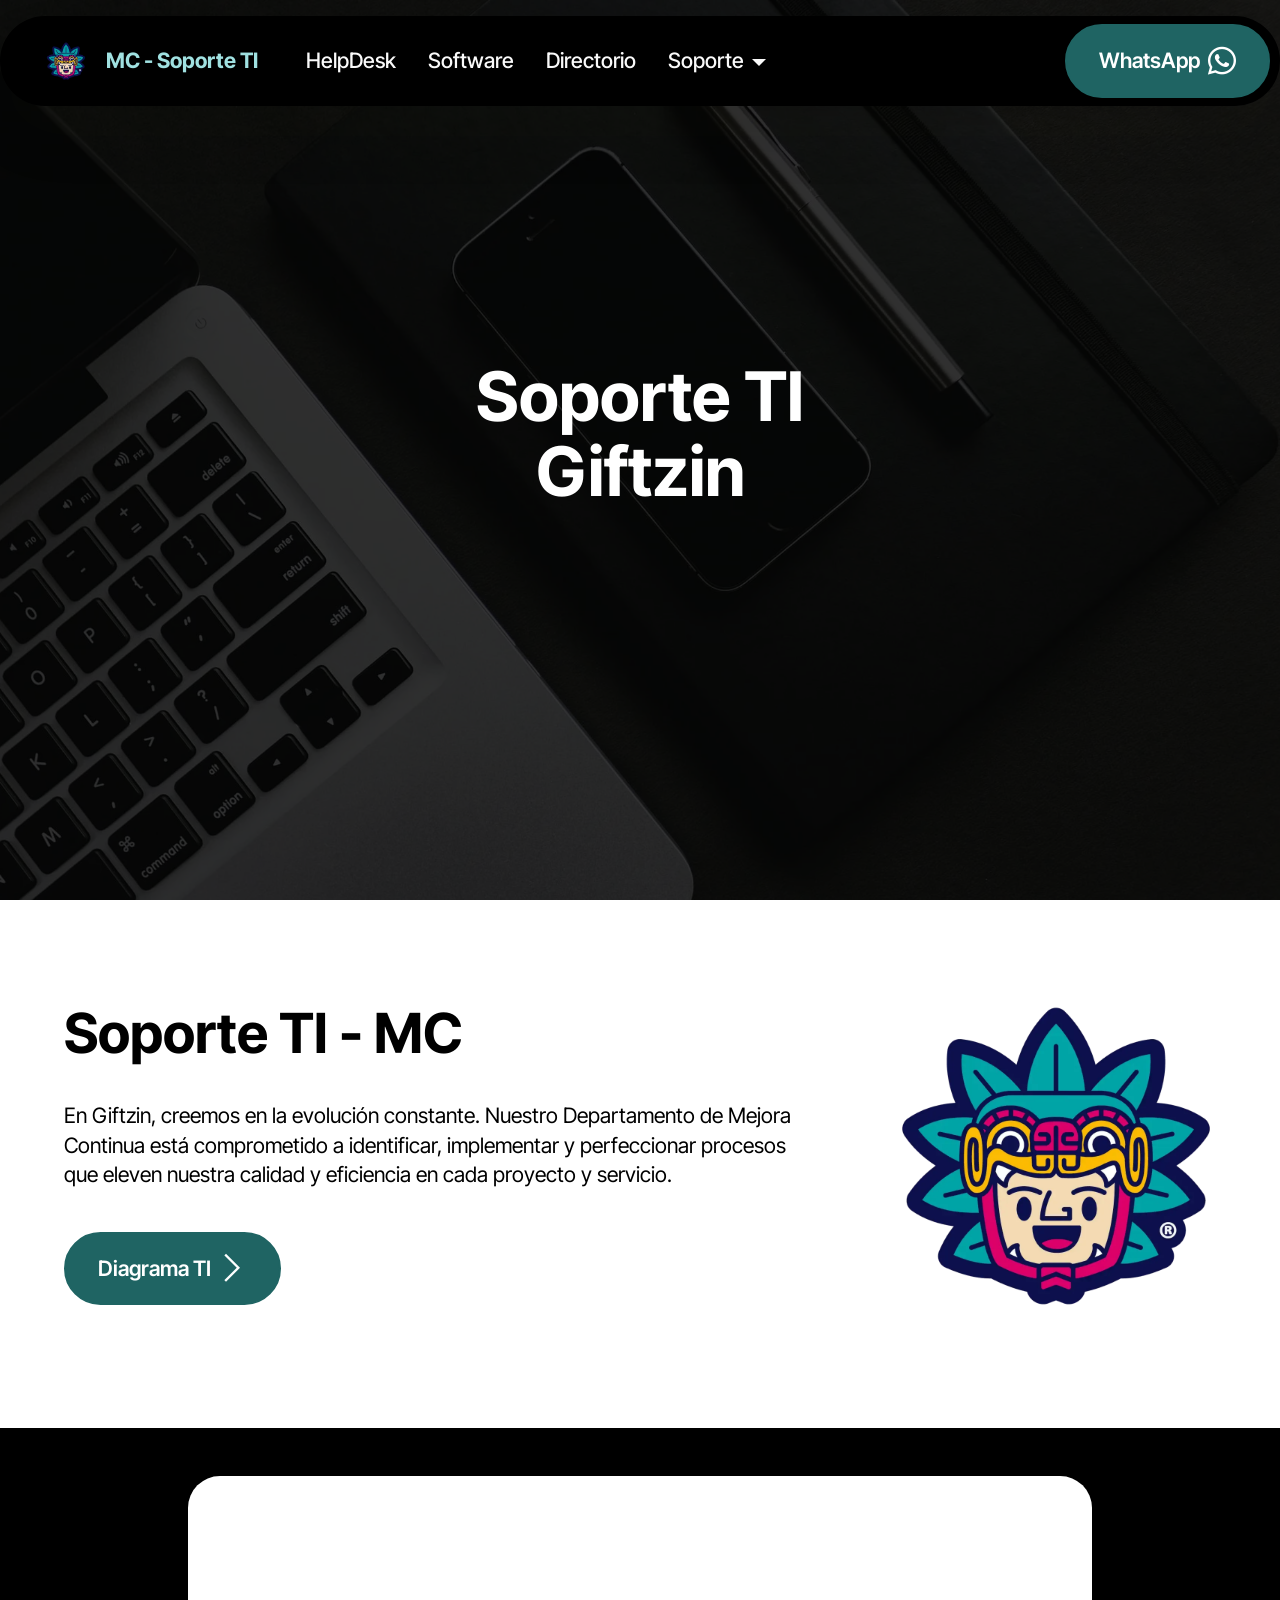
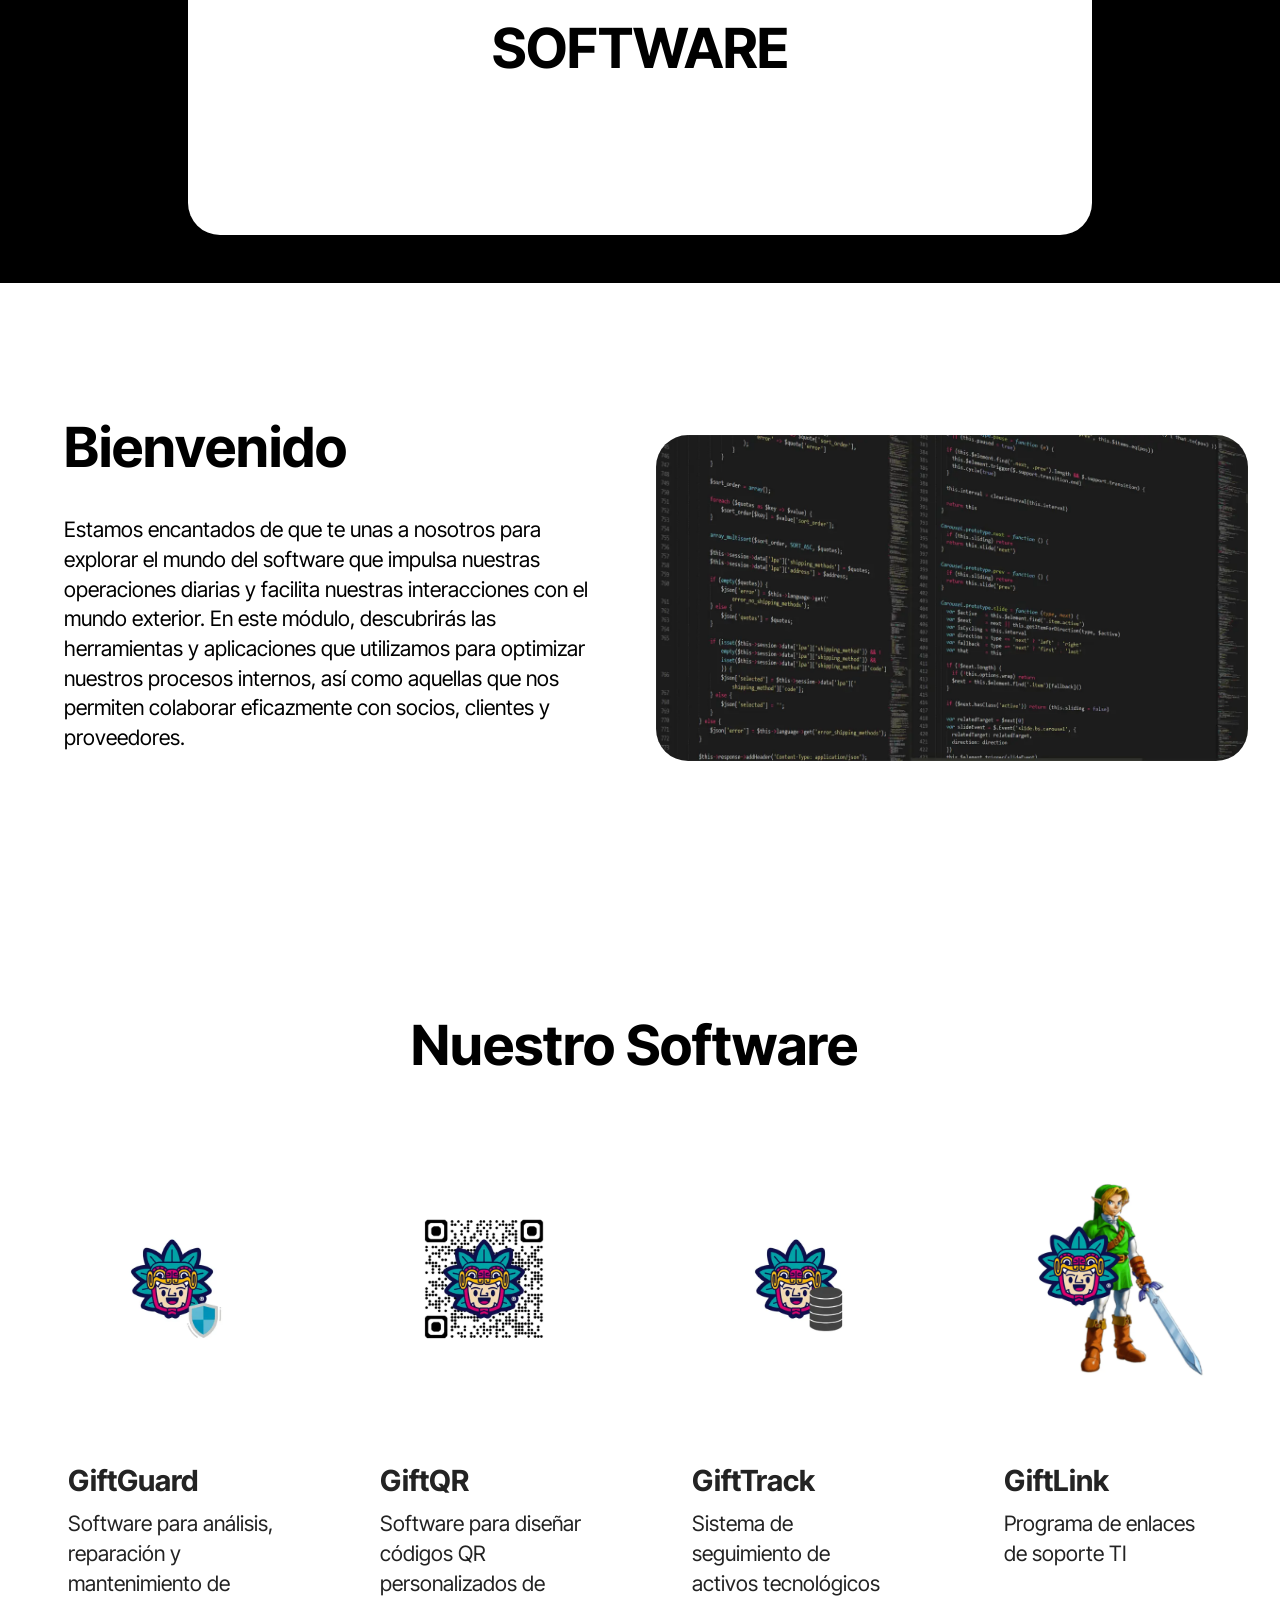
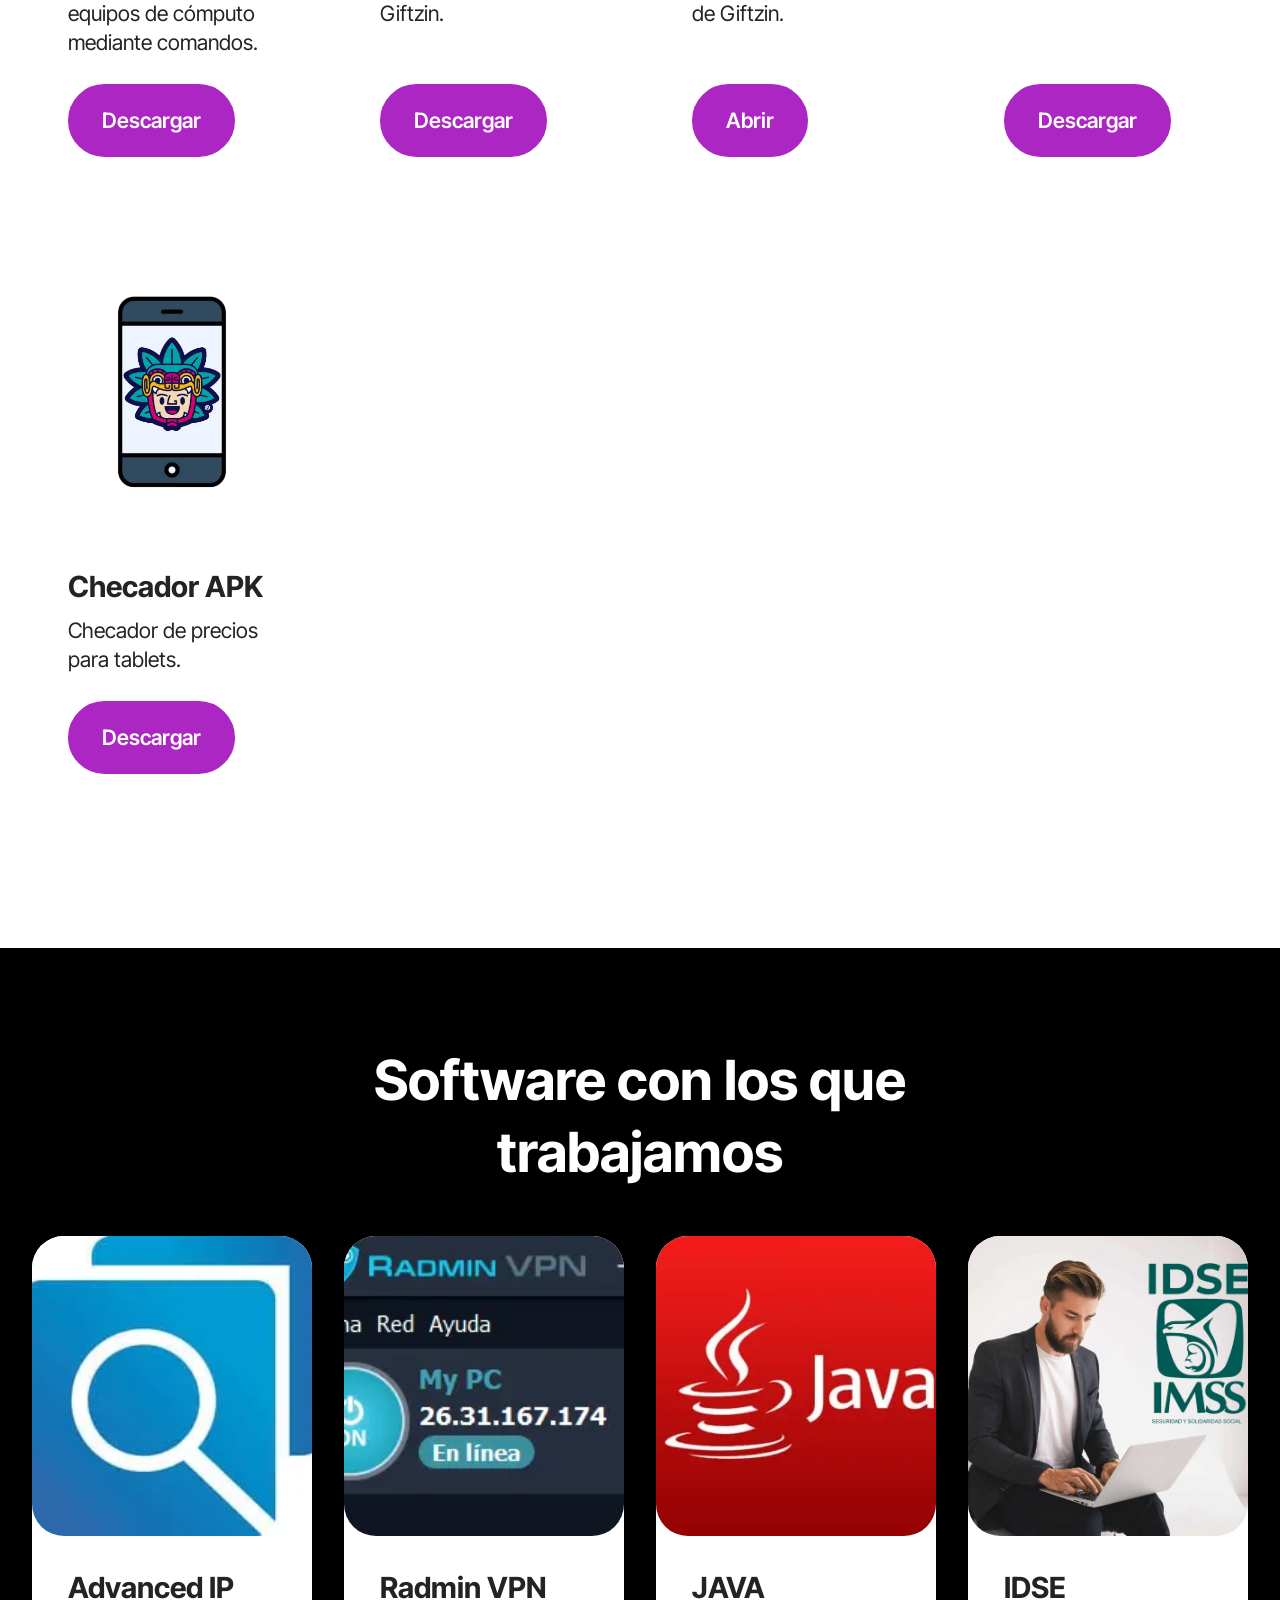
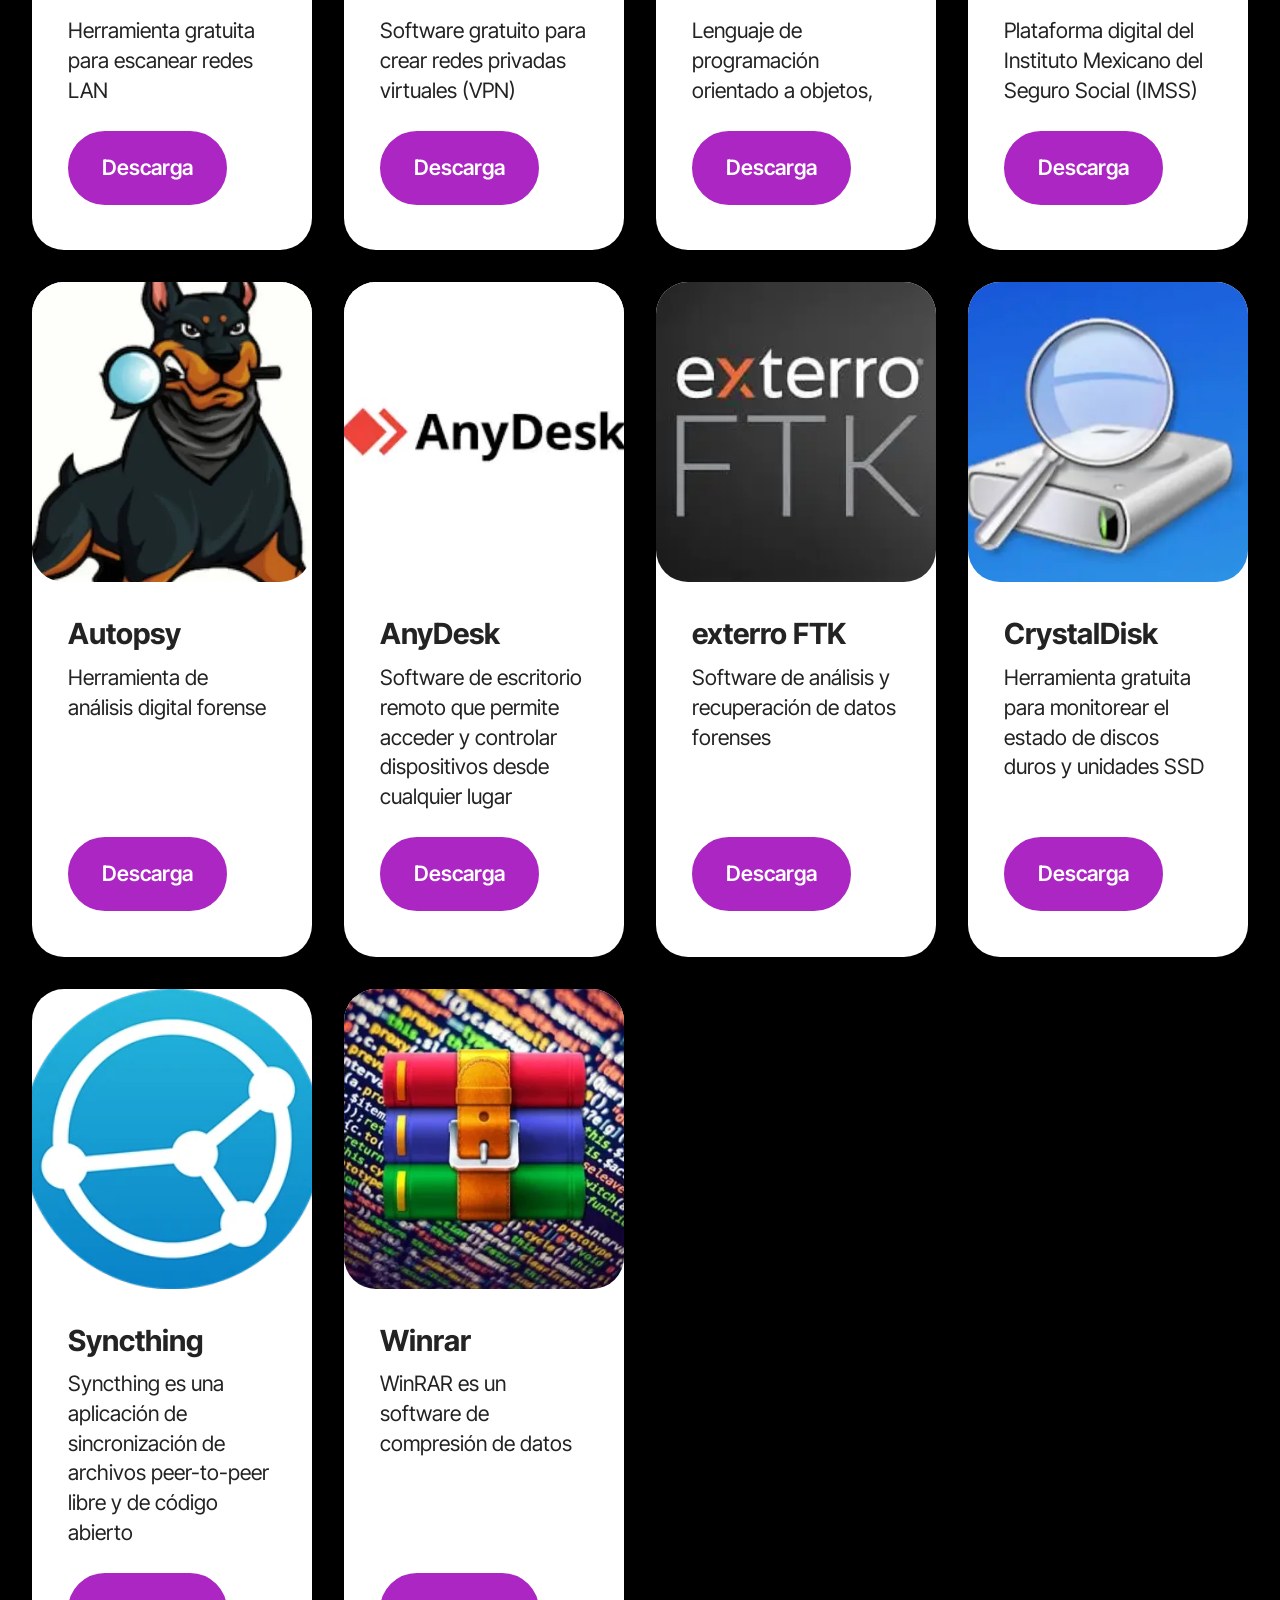
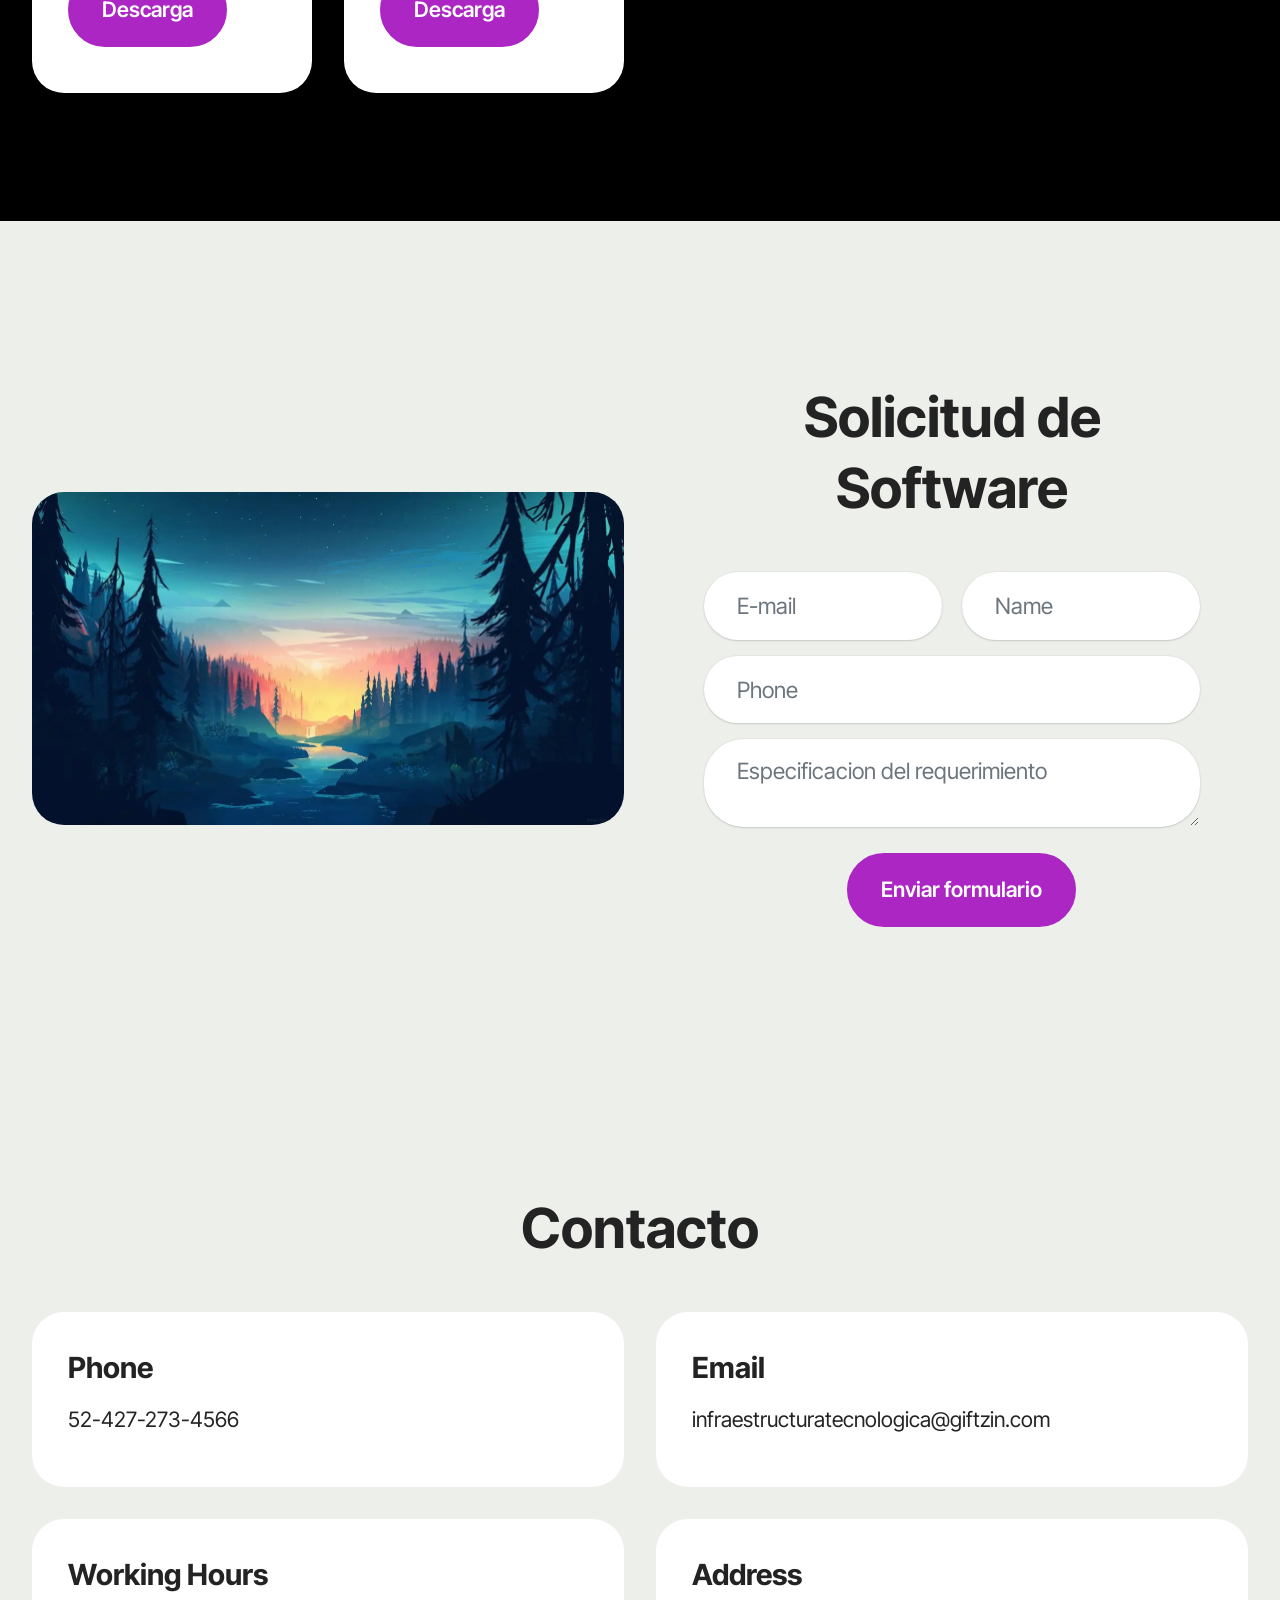
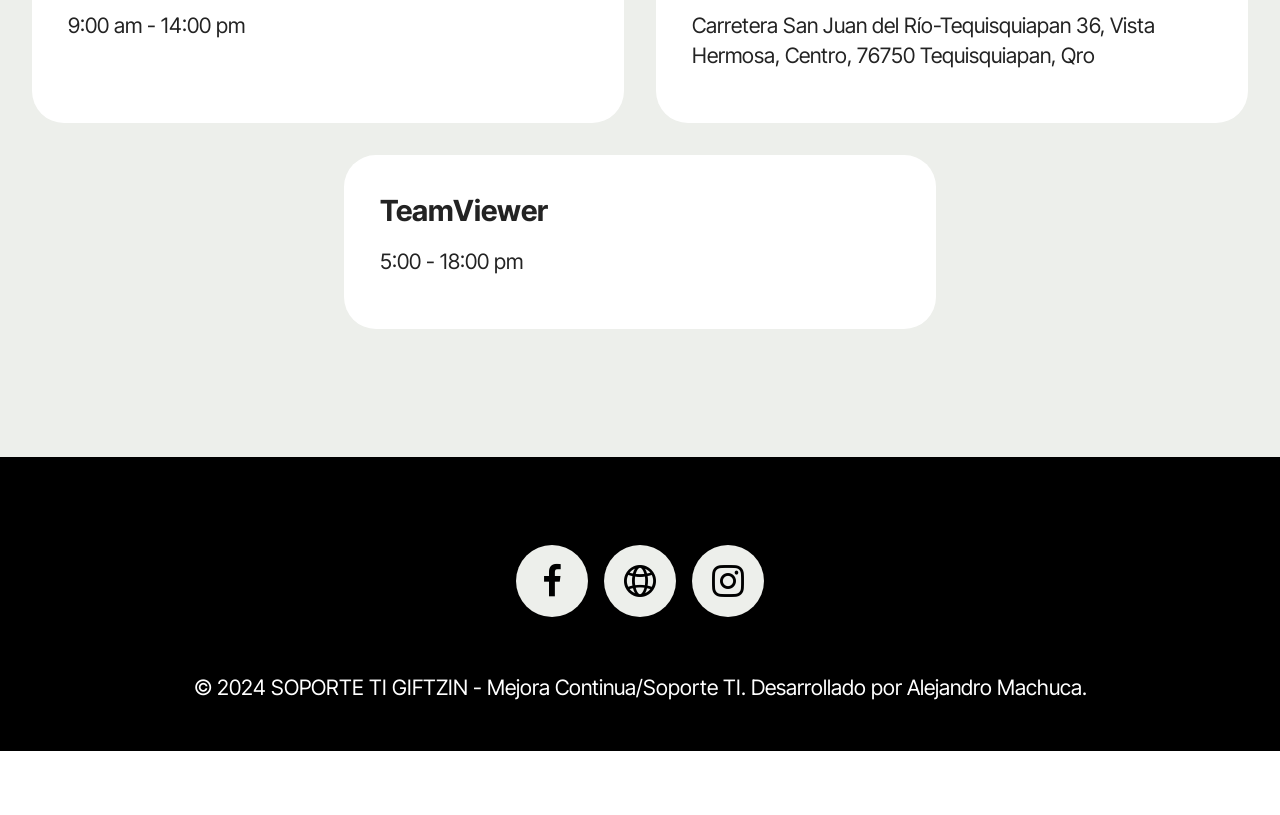
==== commit 8a67dc2f: "create github pages" ====
--- a/index.html
+++ b/index.html
@@ -22,7 +22,7 @@
   <link rel="stylesheet" href="assets/theme/css/style.css">
   <link rel="preload" href="https://fonts.googleapis.com/css?family=Inter+Tight:100,200,300,400,500,600,700,800,900,100i,200i,300i,400i,500i,600i,700i,800i,900i&display=swap" as="style" onload="this.onload=null;this.rel='stylesheet'">
   <noscript><link rel="stylesheet" href="https://fonts.googleapis.com/css?family=Inter+Tight:100,200,300,400,500,600,700,800,900,100i,200i,300i,400i,500i,600i,700i,800i,900i&display=swap"></noscript>
-  <link rel="preload" as="style" href="assets/mobirise/css/mbr-additional.css?v=XpkQPk"><link rel="stylesheet" href="assets/mobirise/css/mbr-additional.css?v=XpkQPk" type="text/css">
+  <link rel="preload" as="style" href="assets/mobirise/css/mbr-additional.css?v=VRICLW"><link rel="stylesheet" href="assets/mobirise/css/mbr-additional.css?v=VRICLW" type="text/css">
 
   
   
@@ -56,7 +56,7 @@
 						<a class="nav-link link text-white text-primary display-4" href="index.html#article06-1k" aria-expanded="false">Software</a>
 					</li><li class="nav-item"><a class="nav-link link text-white text-primary display-4" href="https://directorio-giftzin.onrender.com" target="_blank">Directorio</a></li>
 					
-					<li class="nav-item dropdown"><a class="nav-link link dropdown-toggle text-white show display-4" href="https://mobiri.se" data-toggle="dropdown-submenu" data-bs-toggle="dropdown" data-bs-auto-close="outside" aria-expanded="true">Soporte</a><div class="dropdown-menu show" aria-labelledby="dropdown-169" data-bs-popper="none"><a class="show dropdown-item text-white text-primary display-4" href="page1.html">Cursos</a><a class="show dropdown-item text-white text-primary display-4" href="https://drive.google.com/drive/folders/1fta2CJEgPQlLHhC2azm7DFzgVzfVPlxH?usp=sharing" target="_blank">Manuales</a><a class="text-white dropdown-item show text-primary display-4" href="https://alejandronetaleex.github.io/gifttracklogin/" target="_blank">Gifttrack</a><a class="text-white dropdown-item show text-primary display-4" href="https://alejandronetaleex.github.io/gifttracklogin/" target="_blank">Soluciones Rapidas<br></a></div></li></ul>
+					<li class="nav-item dropdown"><a class="nav-link link dropdown-toggle text-white display-4" href="https://mobiri.se" data-toggle="dropdown-submenu" data-bs-toggle="dropdown" data-bs-auto-close="outside" aria-expanded="false">Soporte</a><div class="dropdown-menu" aria-labelledby="dropdown-169"><a class="show dropdown-item text-white text-primary display-4" href="page1.html">Cursos</a><a class="show dropdown-item text-white text-primary display-4" href="https://drive.google.com/drive/folders/1fta2CJEgPQlLHhC2azm7DFzgVzfVPlxH?usp=sharing" target="_blank">Manuales</a><a class="text-white dropdown-item show text-primary display-4" href="https://alejandronetaleex.github.io/gifttracklogin/" target="_blank">Gifttrack</a><a class="text-white dropdown-item show text-primary display-4" href="page1.html" target="_blank">Soluciones Rapidas<br></a></div></li></ul>
 				
 				<div class="navbar-buttons mbr-section-btn"><a class="btn btn-warning display-4" href="https://wa.me/52 1 427 273 4566"><span class="socicon socicon-whatsapp mbr-iconfont mbr-iconfont-btn"></span>WhatsApp</a></div>
 			</div>
@@ -405,7 +405,7 @@
                     
                 </div>
                 <div class="col-lg-12 mx-auto mbr-form" data-form-type="formoid">
-                    <form action="https://mobirise.eu/" method="POST" class="mbr-form form-with-styler" data-form-title="Form Name"><input type="hidden" name="email" data-form-email="true" value="ki9Bl5Z7eGxlvWw3Fp4tTQBGwOgvh9ZixiZGsnRNMGzoi/a7sQa6ApCvkoHvz0Bv4xUsyckQTuaouUGeehDar/DThUI/x4ze9iibZTQGdor8kVTTzBqfo9RVGypz45QY">
+                    <form action="https://mobirise.eu/" method="POST" class="mbr-form form-with-styler" data-form-title="Form Name"><input type="hidden" name="email" data-form-email="true" value="bluM5U0s0x1lBXspXnE617xFtGvchVRxiJmmKw47gTBlp56M+4DzinGHrsRMd9Sh1pydof3Kf//LRcnOF4dU2WCQVf1k7gKSLc9TozDC3YONWWlnEhcVyUALrLz5E2D8">
                         <div class="row">
                             <div hidden="hidden" data-form-alert="" class="alert alert-success col-12">Gracias por llenar el formulario, analizaremos tu respuesta para darle seguimiento</div>
                             <div hidden="hidden" data-form-alert-danger="" class="alert alert-danger col-12">
@@ -443,46 +443,6 @@
     </div>
 </section>
 
-<section data-bs-version="5.1" class="article22 cid-uzZ3bBf2mu" id="article22-1q">
-  
-  
-  
-  <div class="container">
-    <div class="row justify-content-center">
-      <div class="col-lg-4">
-        <div class="col-12 col-md-12">
-          <h5 class="mbr-section-title mbr-fonts-style mt-0 mb-4 display-2">
-            <strong>Future of creativity</strong></h5>
-          <h6 class="mbr-section-subtitle mbr-fonts-style mt-0 mb-4 display-7">
-            With a spirit of innovation, we navigate uncharted territories, exploring new ideas, technologies, and
-            approaches.</h6>
-          
-        </div>
-      </div>
-
-      <div class="col-lg-8 side-features">
-        <div class="item-wrapper align-left">
-          <div class="counter-container mbr-text mbr-fonts-style display-7">
-            <ol>
-              <li><strong>Configurar correo corporativo IMAP en Outlook 365 - 2023</strong><strong style="font-size: calc(1.14rem + 0.26 * ((100vw - 62rem) / 25));">.</strong><span style="font-size: calc(1.14rem + 0.26 * ((100vw - 62rem) / 25));">&nbsp;Aprendamos a configurar nuestro correo personalizado corporativo en la nueva versión de outlook 365. Dar de alta correo corporativo en protocolo IMAP en outlook.</span></li>
-              <li><strong>Design.</strong> With a solid concept in place, our team dives into the design and creation phase,
-                bringing ideas to life.</li>
-              <li><strong>Feedback.</strong> We value collaboration and gather feedback to refine our work, ensuring it aligns
-                with your vision.</li>
-              <li><strong>Delivery.</strong> The final step involves delivering the polished project, ready to captivate your
-                audience and achieve your goals.</li><li><br></li>
-            </ol>
-          </div>
-        </div>
-
-
-
-
-      </div>
-    </div>
-  </div>
-</section>
-
 <section data-bs-version="5.1" class="contacts01 cid-uy67MVuoJB" id="contacts01-1o">
     
 
@@ -590,7 +550,7 @@
             </div>
         </div>
     </div>
-</section><section class="display-7" style="padding: 0;align-items: center;justify-content: center;flex-wrap: wrap;    align-content: center;display: flex;position: relative;height: 4rem;"><a href="https://mobiri.se/3147832" style="flex: 1 1;height: 4rem;position: absolute;width: 100%;z-index: 1;"><img alt="" style="height: 4rem;" src="[data-uri]"></a><p style="margin: 0;text-align: center;" class="display-7">&#8204;</p><a style="z-index:1" href="https://mobirise.com/drag-drop-website-builder.html">Drag & Drop Website Builder</a></section><script src="assets/bootstrap/js/bootstrap.bundle.min.js"></script>  <script src="assets/parallax/jarallax.js"></script>  <script src="assets/smoothscroll/smooth-scroll.js"></script>  <script src="assets/ytplayer/index.js"></script>  <script src="assets/dropdown/js/navbar-dropdown.js"></script>  <script src="assets/theme/js/script.js"></script>  <script src="assets/formoid/formoid.min.js"></script>  
+</section><section class="display-7" style="padding: 0;align-items: center;justify-content: center;flex-wrap: wrap;    align-content: center;display: flex;position: relative;height: 4rem;"><a href="https://mobiri.se/3147832" style="flex: 1 1;height: 4rem;position: absolute;width: 100%;z-index: 1;"><img alt="" style="height: 4rem;" src="[data-uri]"></a><p style="margin: 0;text-align: center;" class="display-7">&#8204;</p><a style="z-index:1" href="https://mobirise.com/builder/no-code-website-builder.html">No Code Website Builder</a></section><script src="assets/bootstrap/js/bootstrap.bundle.min.js"></script>  <script src="assets/parallax/jarallax.js"></script>  <script src="assets/smoothscroll/smooth-scroll.js"></script>  <script src="assets/ytplayer/index.js"></script>  <script src="assets/dropdown/js/navbar-dropdown.js"></script>  <script src="assets/theme/js/script.js"></script>  <script src="assets/formoid/formoid.min.js"></script>  
   
   
  <div id="scrollToTop" class="scrollToTop mbr-arrow-up"><a style="text-align: center;"><i class="mbr-arrow-up-icon mbr-arrow-up-icon-cm cm-icon cm-icon-smallarrow-up"></i></a></div>
--- a/assets/mobirise/css/mbr-additional.css
+++ b/assets/mobirise/css/mbr-additional.css
@@ -1686,105 +1686,6 @@
     padding: 4rem;
   }
 }
-.cid-uzZ3bBf2mu {
-  padding-top: 5rem;
-  padding-bottom: 5rem;
-  background-color: #edefeb;
-}
-.cid-uzZ3bBf2mu .mbr-fallback-image.disabled {
-  display: none;
-}
-.cid-uzZ3bBf2mu .mbr-fallback-image {
-  display: block;
-  background-size: cover;
-  background-position: center center;
-  width: 100%;
-  height: 100%;
-  position: absolute;
-  top: 0;
-}
-.cid-uzZ3bBf2mu .mbr-text {
-  color: #000000;
-}
-.cid-uzZ3bBf2mu .mbr-section-subtitle {
-  color: #ffffff;
-  text-align: left;
-}
-.cid-uzZ3bBf2mu .item-wrapper {
-  background: #ffffff;
-  padding: 2.25rem 2.25rem 1rem 2.25rem;
-}
-@media (max-width: 767px) {
-  .cid-uzZ3bBf2mu .item-wrapper {
-    padding: 2rem 1.5rem 0.5rem 1.5rem;
-  }
-}
-@media (min-width: 992px) and (max-width: 1200px) {
-  .cid-uzZ3bBf2mu .item-wrapper {
-    padding: 2rem 1.5rem 0.5rem 1.5rem;
-  }
-}
-.cid-uzZ3bBf2mu .main-button {
-  margin-bottom: 2rem;
-}
-@media (max-width: 767px) {
-  .cid-uzZ3bBf2mu .main-button {
-    margin-bottom: 2rem;
-  }
-}
-.cid-uzZ3bBf2mu .counter-container ul {
-  margin: 0;
-  padding-left: 2.25rem;
-  list-style: none;
-}
-.cid-uzZ3bBf2mu .counter-container ul li {
-  position: relative;
-  list-style: none;
-  margin-bottom: 2rem;
-}
-.cid-uzZ3bBf2mu .counter-container ul li:before {
-  position: absolute;
-  left: -1.5em;
-  content: "";
-  display: flex;
-  justify-content: center;
-  align-items: center;
-  color: #9fe870;
-  background-color: #9fe870;
-  width: 0.5em;
-  height: 0.5em;
-  top: 0.4em;
-  border-radius: 50%;
-}
-.cid-uzZ3bBf2mu .counter-container ol {
-  margin-bottom: 0;
-  padding-left: 2.25rem;
-  counter-reset: myCounter;
-}
-.cid-uzZ3bBf2mu .counter-container ol li {
-  margin-bottom: 2rem;
-  list-style: none;
-  position: relative;
-}
-.cid-uzZ3bBf2mu .counter-container ol li:before {
-  font-weight: 700;
-  position: absolute;
-  left: -1.5em;
-  counter-increment: myCounter;
-  content: counter(myCounter);
-  transition: all .2s;
-  color: #9fe870;
-  display: flex;
-  align-items: center;
-  justify-content: center;
-}
-.cid-uzZ3bBf2mu .mbr-text UL {
-  text-align: left;
-}
-.cid-uzZ3bBf2mu .mbr-section-subtitle,
-.cid-uzZ3bBf2mu .main-button {
-  color: #000000;
-}
 .cid-uy67MVuoJB {
   padding-top: 6rem;
   padding-bottom: 6rem;
--- a/assets/mobirise/css/mbr-additional.css
+++ b/assets/mobirise/css/mbr-additional.css
@@ -1686,105 +1686,6 @@
     padding: 4rem;
   }
 }
-.cid-uzZ3bBf2mu {
-  padding-top: 5rem;
-  padding-bottom: 5rem;
-  background-color: #edefeb;
-}
-.cid-uzZ3bBf2mu .mbr-fallback-image.disabled {
-  display: none;
-}
-.cid-uzZ3bBf2mu .mbr-fallback-image {
-  display: block;
-  background-size: cover;
-  background-position: center center;
-  width: 100%;
-  height: 100%;
-  position: absolute;
-  top: 0;
-}
-.cid-uzZ3bBf2mu .mbr-text {
-  color: #000000;
-}
-.cid-uzZ3bBf2mu .mbr-section-subtitle {
-  color: #ffffff;
-  text-align: left;
-}
-.cid-uzZ3bBf2mu .item-wrapper {
-  background: #ffffff;
-  padding: 2.25rem 2.25rem 1rem 2.25rem;
-}
-@media (max-width: 767px) {
-  .cid-uzZ3bBf2mu .item-wrapper {
-    padding: 2rem 1.5rem 0.5rem 1.5rem;
-  }
-}
-@media (min-width: 992px) and (max-width: 1200px) {
-  .cid-uzZ3bBf2mu .item-wrapper {
-    padding: 2rem 1.5rem 0.5rem 1.5rem;
-  }
-}
-.cid-uzZ3bBf2mu .main-button {
-  margin-bottom: 2rem;
-}
-@media (max-width: 767px) {
-  .cid-uzZ3bBf2mu .main-button {
-    margin-bottom: 2rem;
-  }
-}
-.cid-uzZ3bBf2mu .counter-container ul {
-  margin: 0;
-  padding-left: 2.25rem;
-  list-style: none;
-}
-.cid-uzZ3bBf2mu .counter-container ul li {
-  position: relative;
-  list-style: none;
-  margin-bottom: 2rem;
-}
-.cid-uzZ3bBf2mu .counter-container ul li:before {
-  position: absolute;
-  left: -1.5em;
-  content: "";
-  display: flex;
-  justify-content: center;
-  align-items: center;
-  color: #9fe870;
-  background-color: #9fe870;
-  width: 0.5em;
-  height: 0.5em;
-  top: 0.4em;
-  border-radius: 50%;
-}
-.cid-uzZ3bBf2mu .counter-container ol {
-  margin-bottom: 0;
-  padding-left: 2.25rem;
-  counter-reset: myCounter;
-}
-.cid-uzZ3bBf2mu .counter-container ol li {
-  margin-bottom: 2rem;
-  list-style: none;
-  position: relative;
-}
-.cid-uzZ3bBf2mu .counter-container ol li:before {
-  font-weight: 700;
-  position: absolute;
-  left: -1.5em;
-  counter-increment: myCounter;
-  content: counter(myCounter);
-  transition: all .2s;
-  color: #9fe870;
-  display: flex;
-  align-items: center;
-  justify-content: center;
-}
-.cid-uzZ3bBf2mu .mbr-text UL {
-  text-align: left;
-}
-.cid-uzZ3bBf2mu .mbr-section-subtitle,
-.cid-uzZ3bBf2mu .main-button {
-  color: #000000;
-}
 .cid-uy67MVuoJB {
   padding-top: 6rem;
   padding-bottom: 6rem;
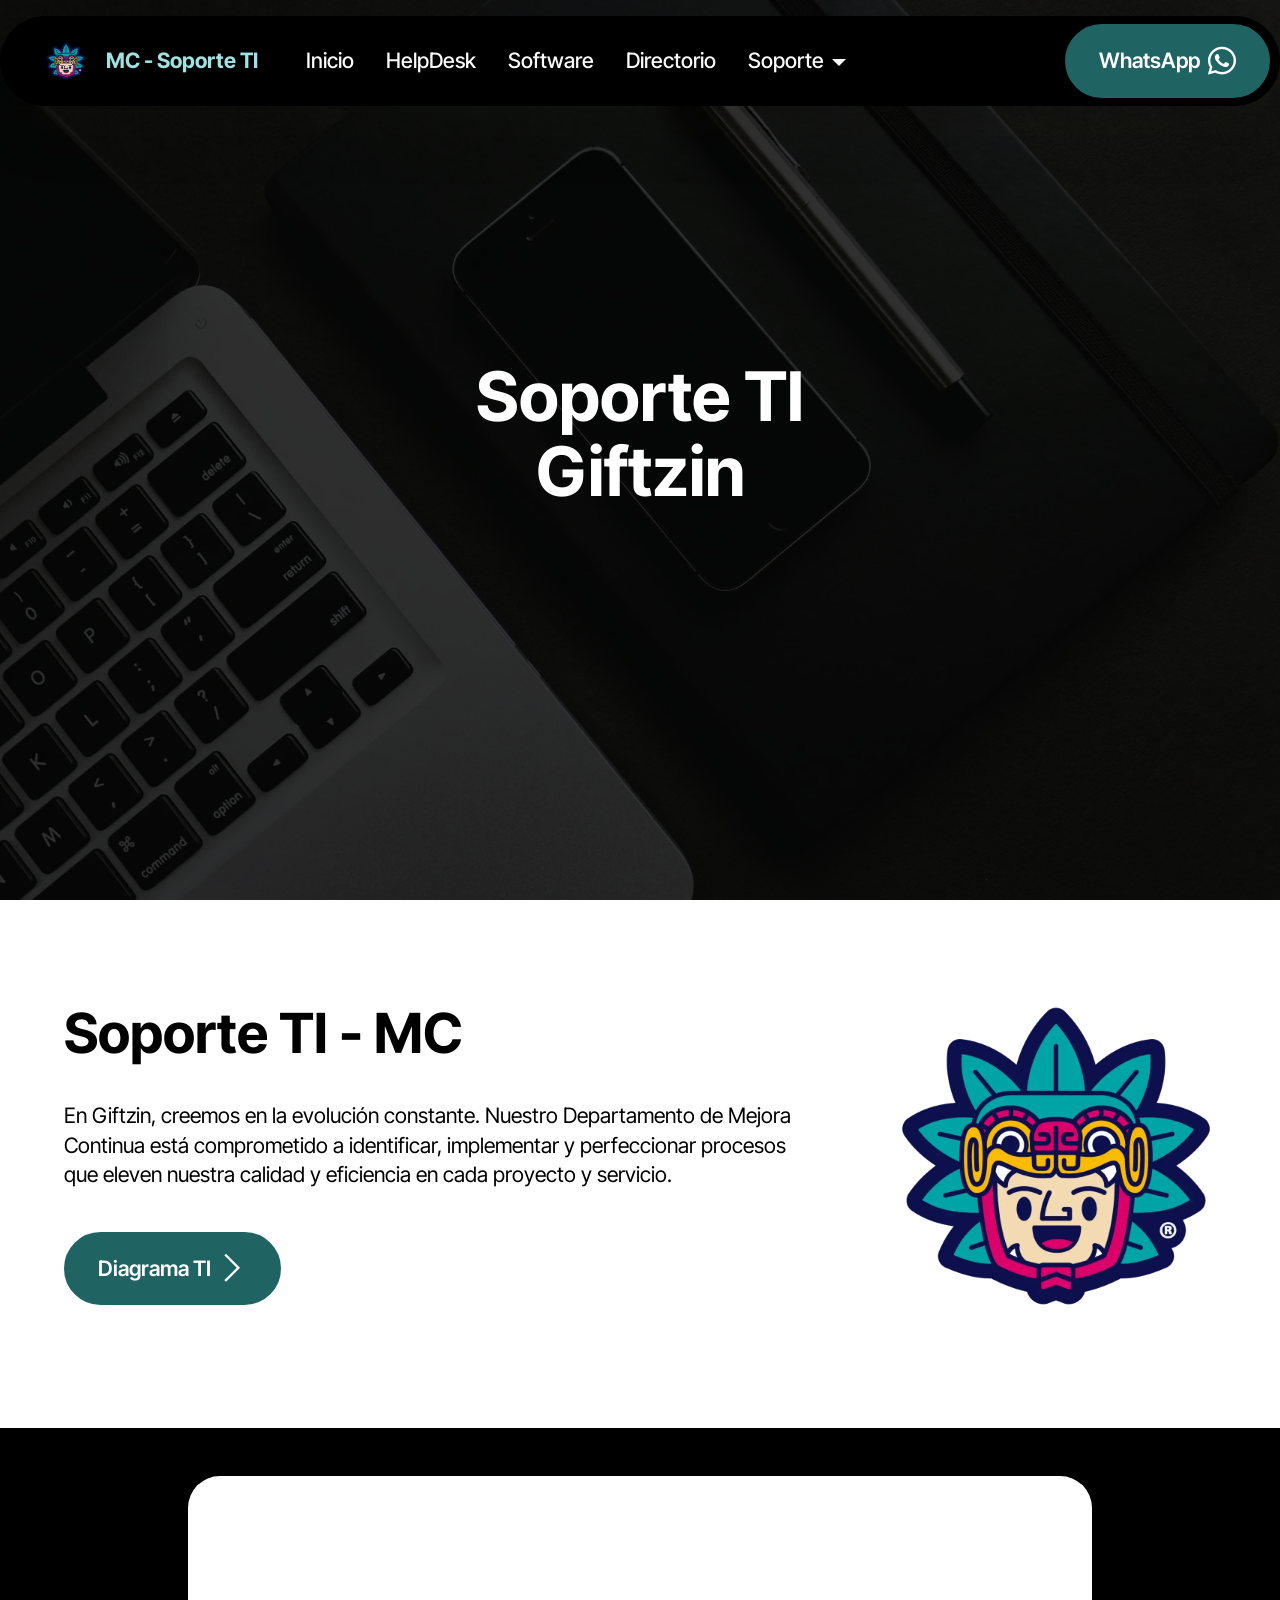
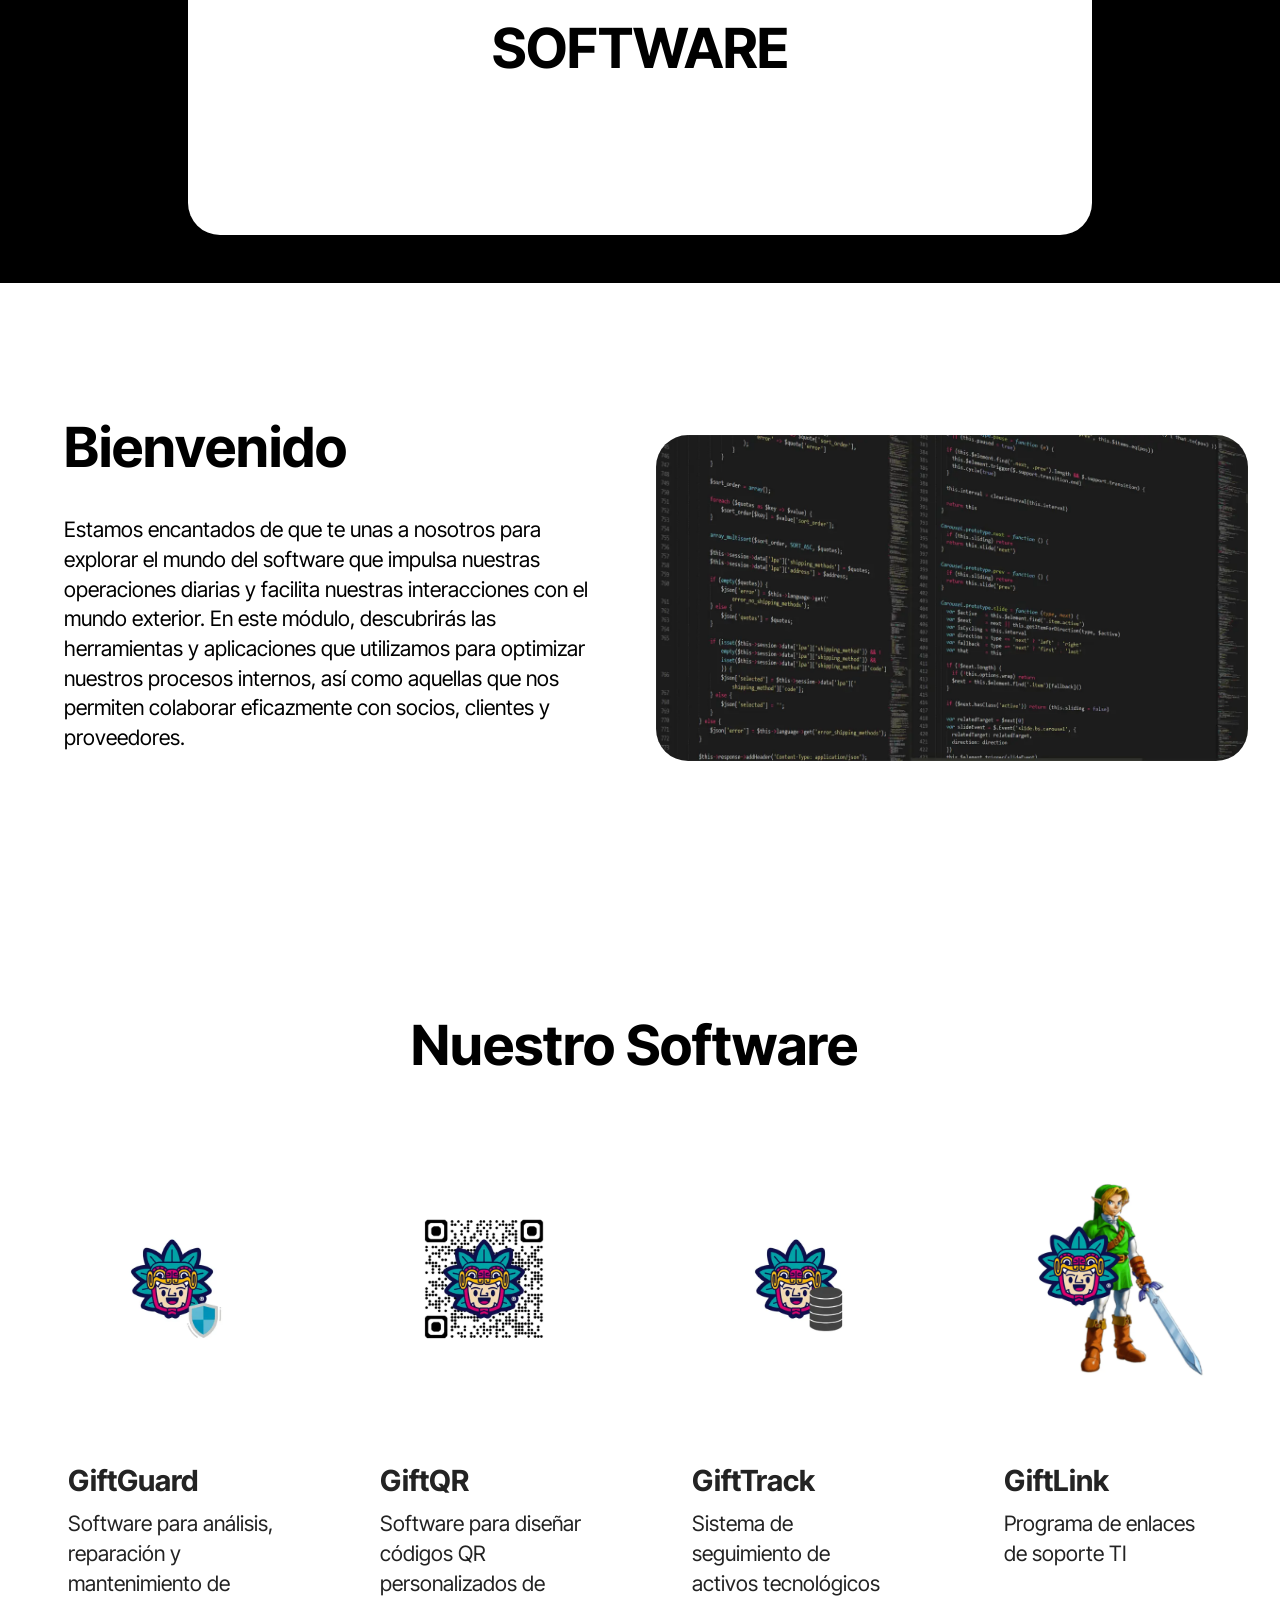
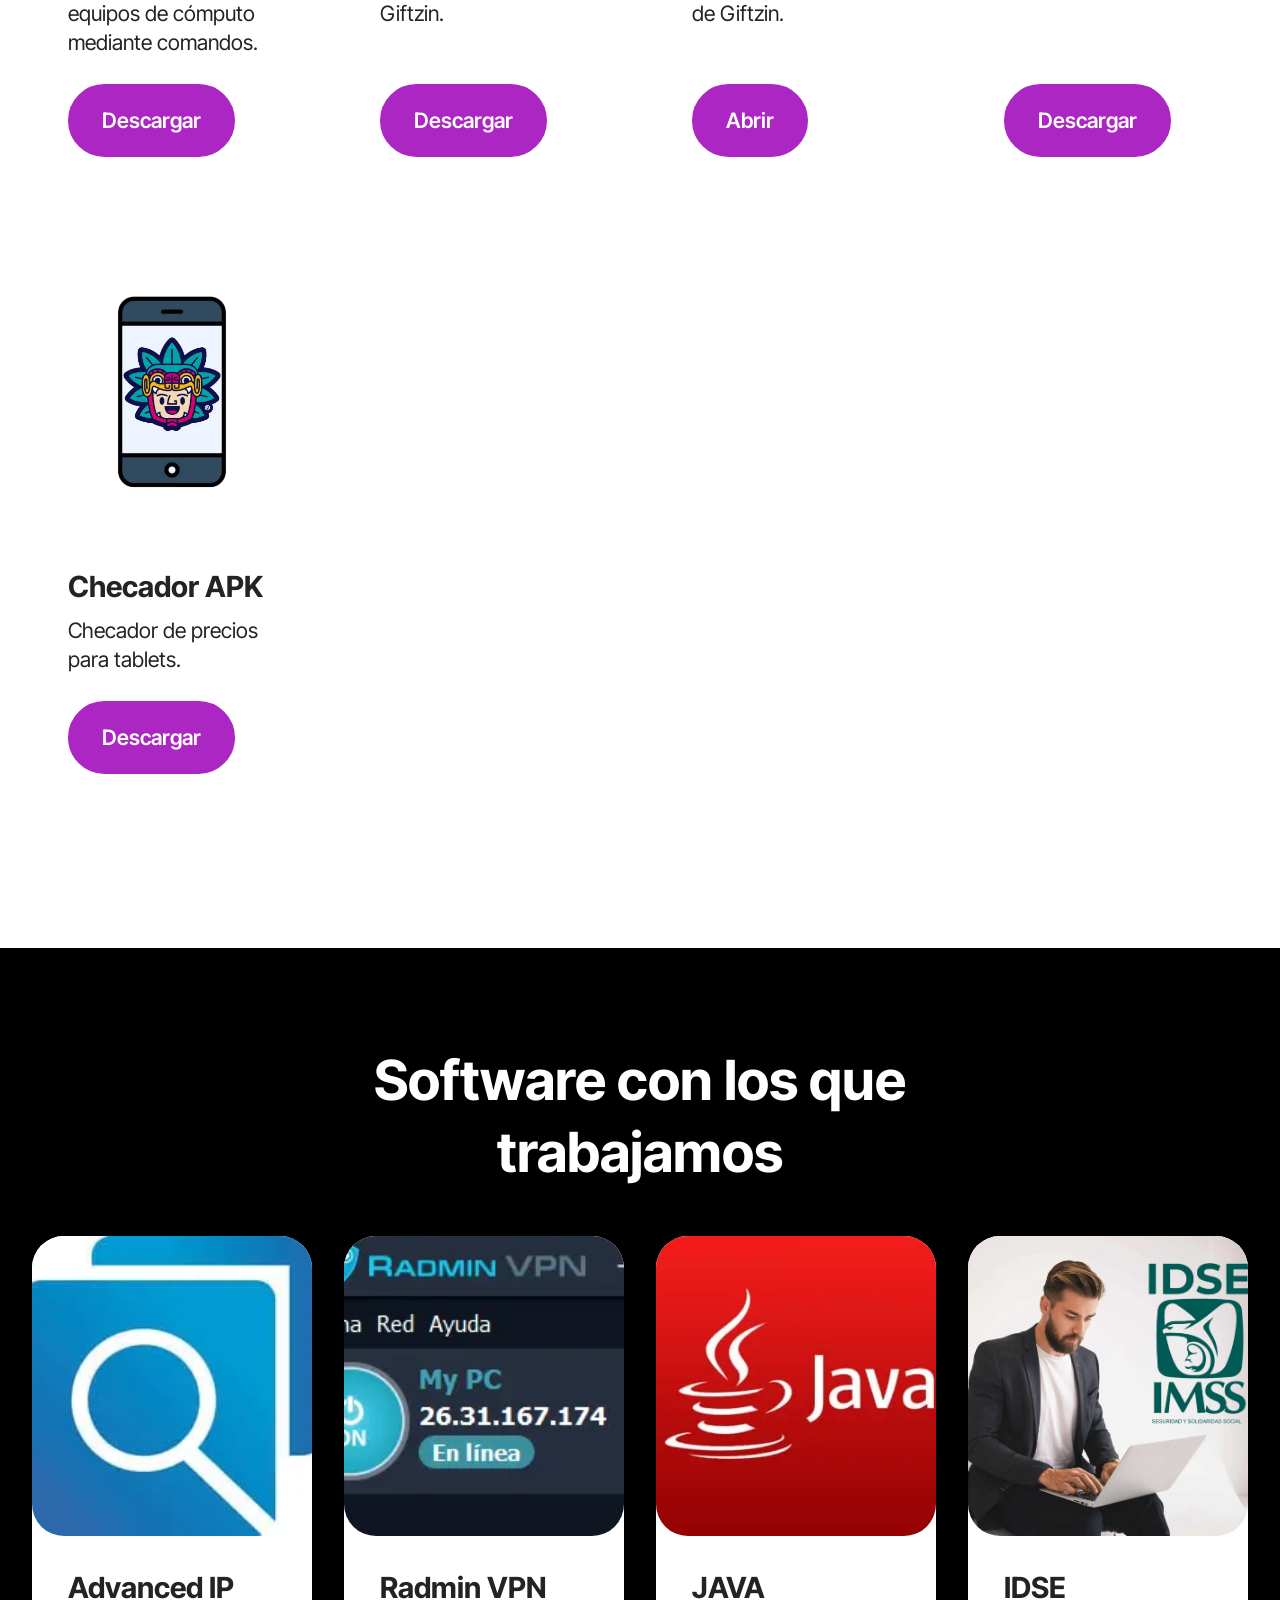
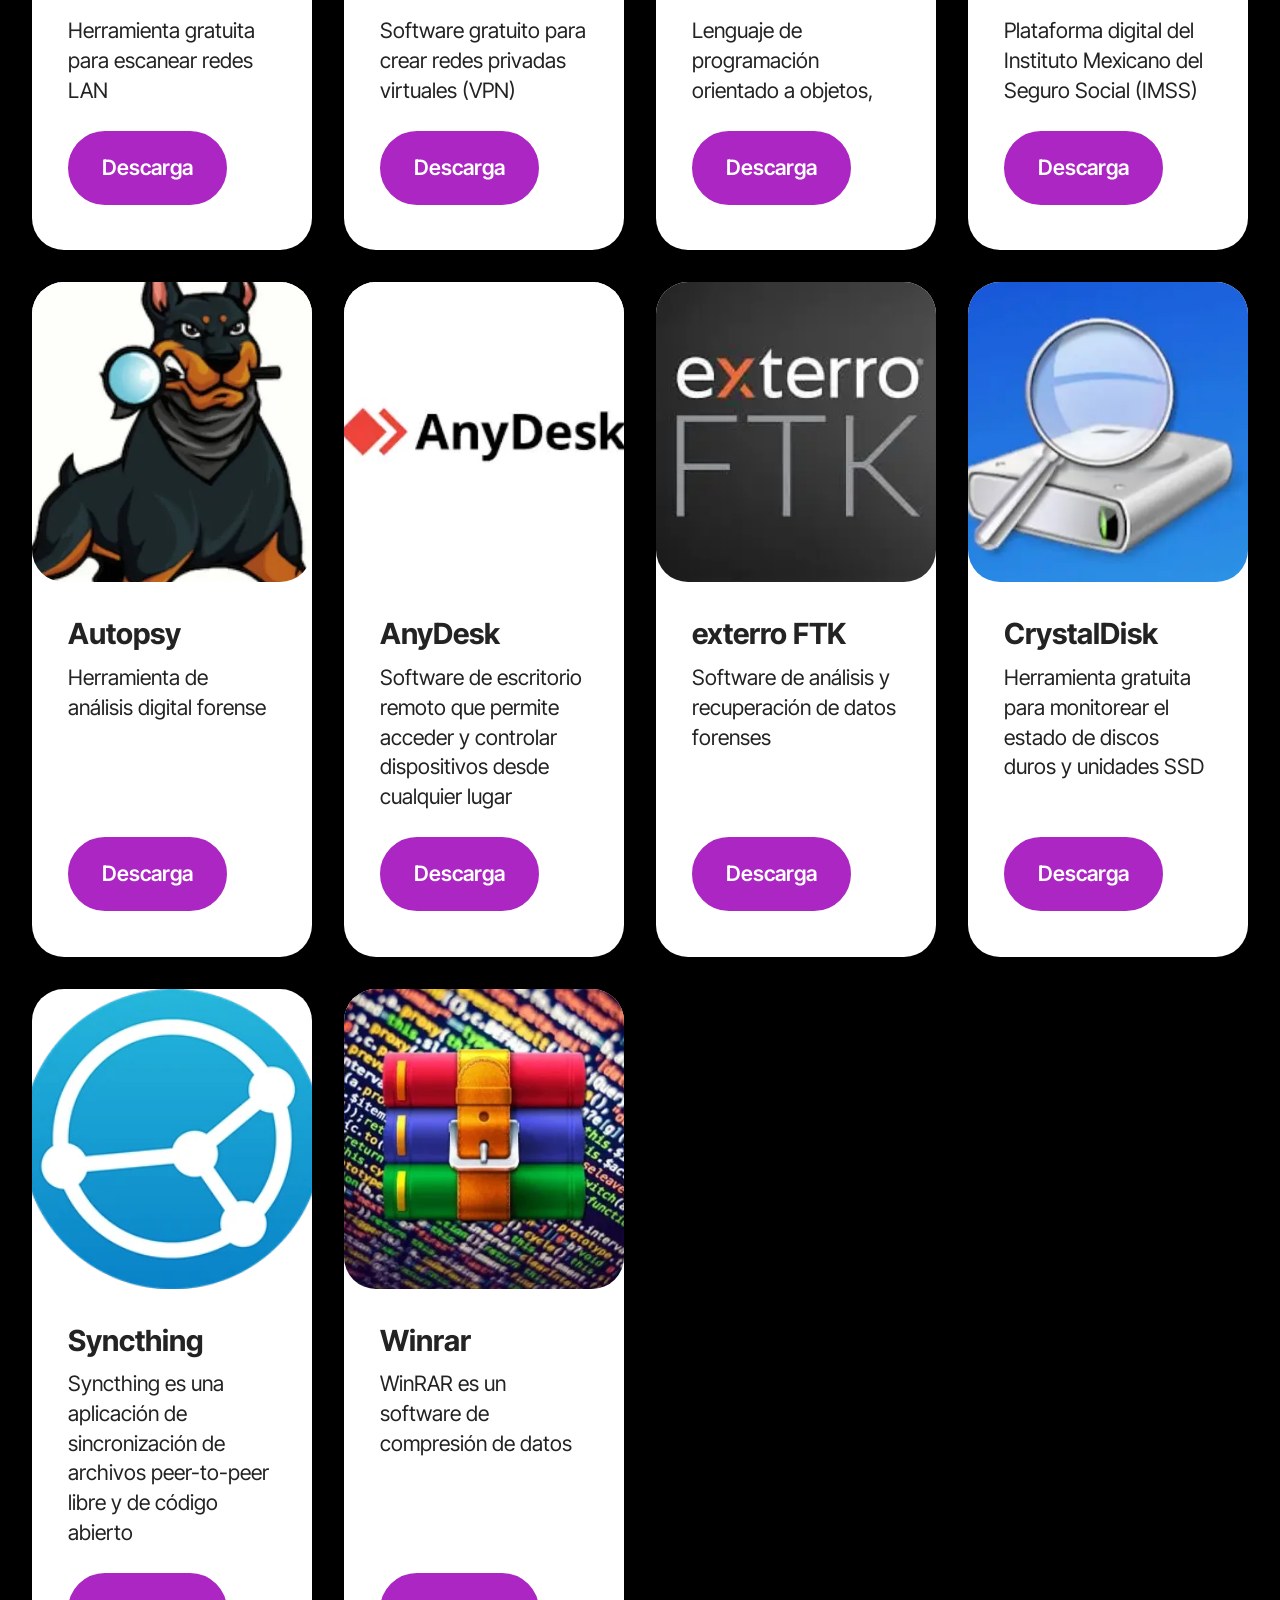
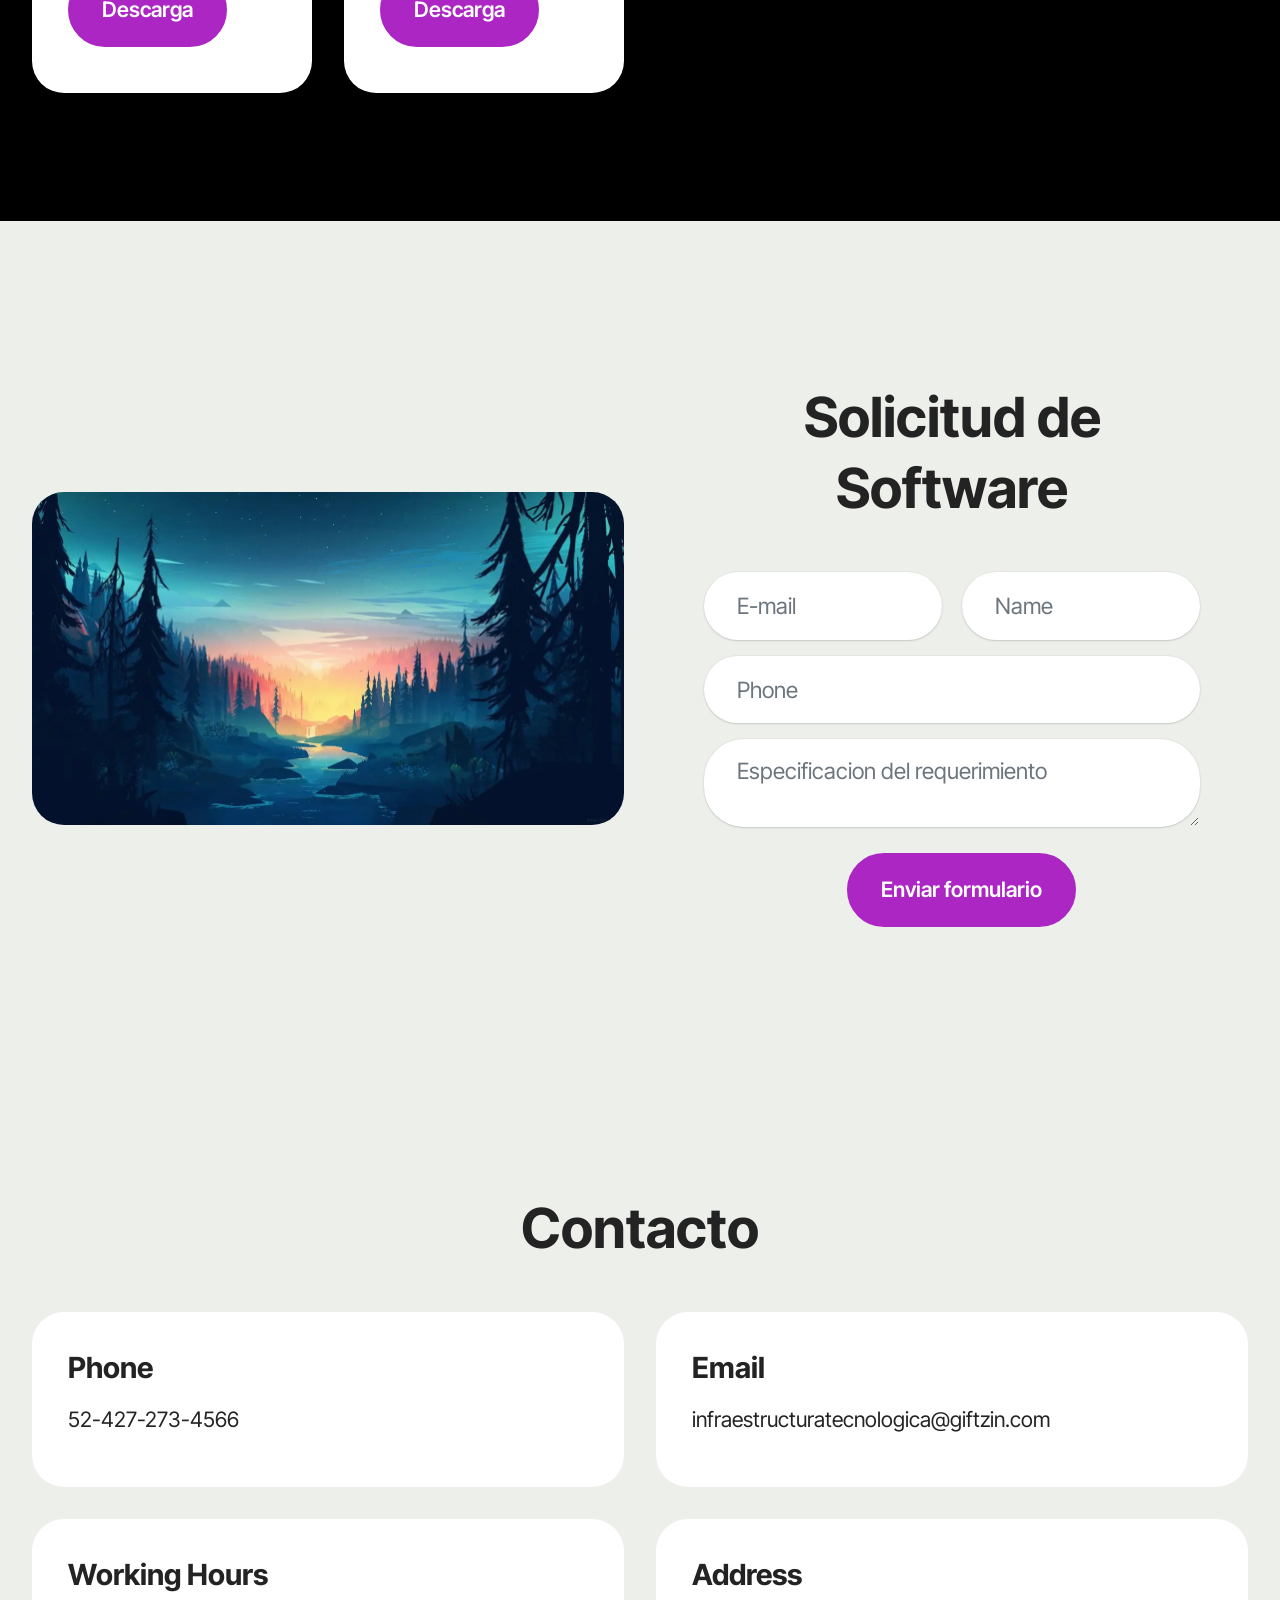
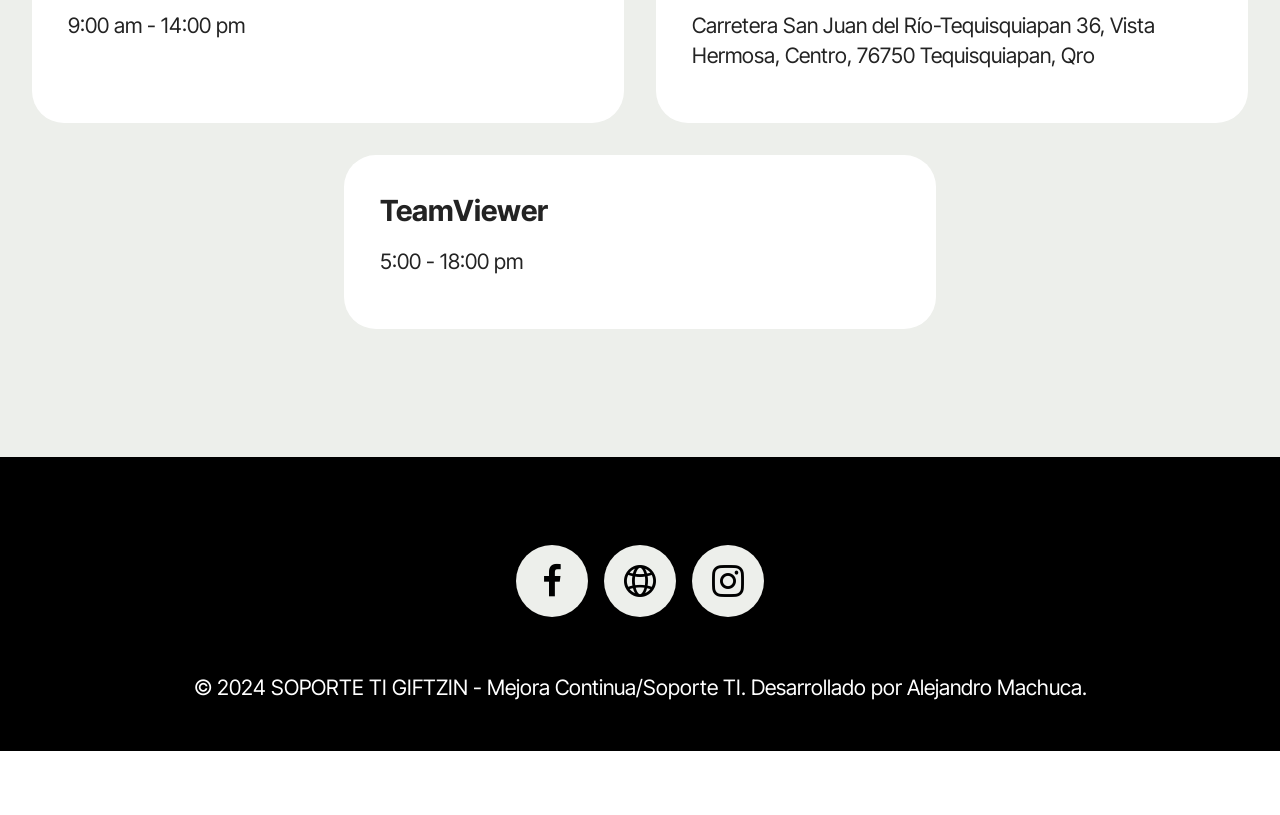
==== commit 61b30142: "create github pages" ====
--- a/index.html
+++ b/index.html
@@ -22,7 +22,7 @@
   <link rel="stylesheet" href="assets/theme/css/style.css">
   <link rel="preload" href="https://fonts.googleapis.com/css?family=Inter+Tight:100,200,300,400,500,600,700,800,900,100i,200i,300i,400i,500i,600i,700i,800i,900i&display=swap" as="style" onload="this.onload=null;this.rel='stylesheet'">
   <noscript><link rel="stylesheet" href="https://fonts.googleapis.com/css?family=Inter+Tight:100,200,300,400,500,600,700,800,900,100i,200i,300i,400i,500i,600i,700i,800i,900i&display=swap"></noscript>
-  <link rel="preload" as="style" href="assets/mobirise/css/mbr-additional.css?v=VRICLW"><link rel="stylesheet" href="assets/mobirise/css/mbr-additional.css?v=VRICLW" type="text/css">
+  <link rel="preload" as="style" href="assets/mobirise/css/mbr-additional.css?v=5aaUwk"><link rel="stylesheet" href="assets/mobirise/css/mbr-additional.css?v=5aaUwk" type="text/css">
 
   
   
@@ -52,7 +52,7 @@
 				</div>
 			</button>
 			<div class="collapse navbar-collapse" id="navbarSupportedContent">
-				<ul class="navbar-nav nav-dropdown" data-app-modern-menu="true"><li class="nav-item"><a class="nav-link link text-white text-primary display-4" href="https://docs.google.com/forms/d/e/1FAIpQLScKM3vpqnV5g_jiFnWjlTfqEybum1zKxJJAw9XuYOEBduHWBA/viewform?usp=sf_link" aria-expanded="false" target="_blank">HelpDesk</a></li><li class="nav-item">
+				<ul class="navbar-nav nav-dropdown" data-app-modern-menu="true"><li class="nav-item"><a class="nav-link link text-white text-primary display-4" href="index.html" aria-expanded="false" target="_blank">Inicio</a></li><li class="nav-item"><a class="nav-link link text-white text-primary display-4" href="https://docs.google.com/forms/d/e/1FAIpQLScKM3vpqnV5g_jiFnWjlTfqEybum1zKxJJAw9XuYOEBduHWBA/viewform?usp=sf_link" target="_blank">HelpDesk</a></li><li class="nav-item">
 						<a class="nav-link link text-white text-primary display-4" href="index.html#article06-1k" aria-expanded="false">Software</a>
 					</li><li class="nav-item"><a class="nav-link link text-white text-primary display-4" href="https://directorio-giftzin.onrender.com" target="_blank">Directorio</a></li>
 					
@@ -405,7 +405,7 @@
                     
                 </div>
                 <div class="col-lg-12 mx-auto mbr-form" data-form-type="formoid">
-                    <form action="https://mobirise.eu/" method="POST" class="mbr-form form-with-styler" data-form-title="Form Name"><input type="hidden" name="email" data-form-email="true" value="bluM5U0s0x1lBXspXnE617xFtGvchVRxiJmmKw47gTBlp56M+4DzinGHrsRMd9Sh1pydof3Kf//LRcnOF4dU2WCQVf1k7gKSLc9TozDC3YONWWlnEhcVyUALrLz5E2D8">
+                    <form action="https://mobirise.eu/" method="POST" class="mbr-form form-with-styler" data-form-title="Form Name"><input type="hidden" name="email" data-form-email="true" value="oBN4JZxWa2A6HVDUjsCMerPpfIpwSqOrZ0gmjDxgXISr15ieEpQ5XPdhQtn8YwwsEY4xiPe73rk3CbpIt7Ly27ihogoj3rREXi3G2jotY88+K6dnkn9ppyiNquxMyVCg">
                         <div class="row">
                             <div hidden="hidden" data-form-alert="" class="alert alert-success col-12">Gracias por llenar el formulario, analizaremos tu respuesta para darle seguimiento</div>
                             <div hidden="hidden" data-form-alert-danger="" class="alert alert-danger col-12">
@@ -550,7 +550,7 @@
             </div>
         </div>
     </div>
-</section><section class="display-7" style="padding: 0;align-items: center;justify-content: center;flex-wrap: wrap;    align-content: center;display: flex;position: relative;height: 4rem;"><a href="https://mobiri.se/3147832" style="flex: 1 1;height: 4rem;position: absolute;width: 100%;z-index: 1;"><img alt="" style="height: 4rem;" src="[data-uri]"></a><p style="margin: 0;text-align: center;" class="display-7">&#8204;</p><a style="z-index:1" href="https://mobirise.com/builder/no-code-website-builder.html">No Code Website Builder</a></section><script src="assets/bootstrap/js/bootstrap.bundle.min.js"></script>  <script src="assets/parallax/jarallax.js"></script>  <script src="assets/smoothscroll/smooth-scroll.js"></script>  <script src="assets/ytplayer/index.js"></script>  <script src="assets/dropdown/js/navbar-dropdown.js"></script>  <script src="assets/theme/js/script.js"></script>  <script src="assets/formoid/formoid.min.js"></script>  
+</section><section class="display-7" style="padding: 0;align-items: center;justify-content: center;flex-wrap: wrap;    align-content: center;display: flex;position: relative;height: 4rem;"><a href="https://mobiri.se/3147832" style="flex: 1 1;height: 4rem;position: absolute;width: 100%;z-index: 1;"><img alt="" style="height: 4rem;" src="[data-uri]"></a><p style="margin: 0;text-align: center;" class="display-7">&#8204;</p><a style="z-index:1" href="https://mobirise.com">Mobirise </a></section><script src="assets/bootstrap/js/bootstrap.bundle.min.js"></script>  <script src="assets/parallax/jarallax.js"></script>  <script src="assets/smoothscroll/smooth-scroll.js"></script>  <script src="assets/ytplayer/index.js"></script>  <script src="assets/dropdown/js/navbar-dropdown.js"></script>  <script src="assets/theme/js/script.js"></script>  <script src="assets/formoid/formoid.min.js"></script>  
   
   
  <div id="scrollToTop" class="scrollToTop mbr-arrow-up"><a style="text-align: center;"><i class="mbr-arrow-up-icon mbr-arrow-up-icon-cm cm-icon cm-icon-smallarrow-up"></i></a></div>
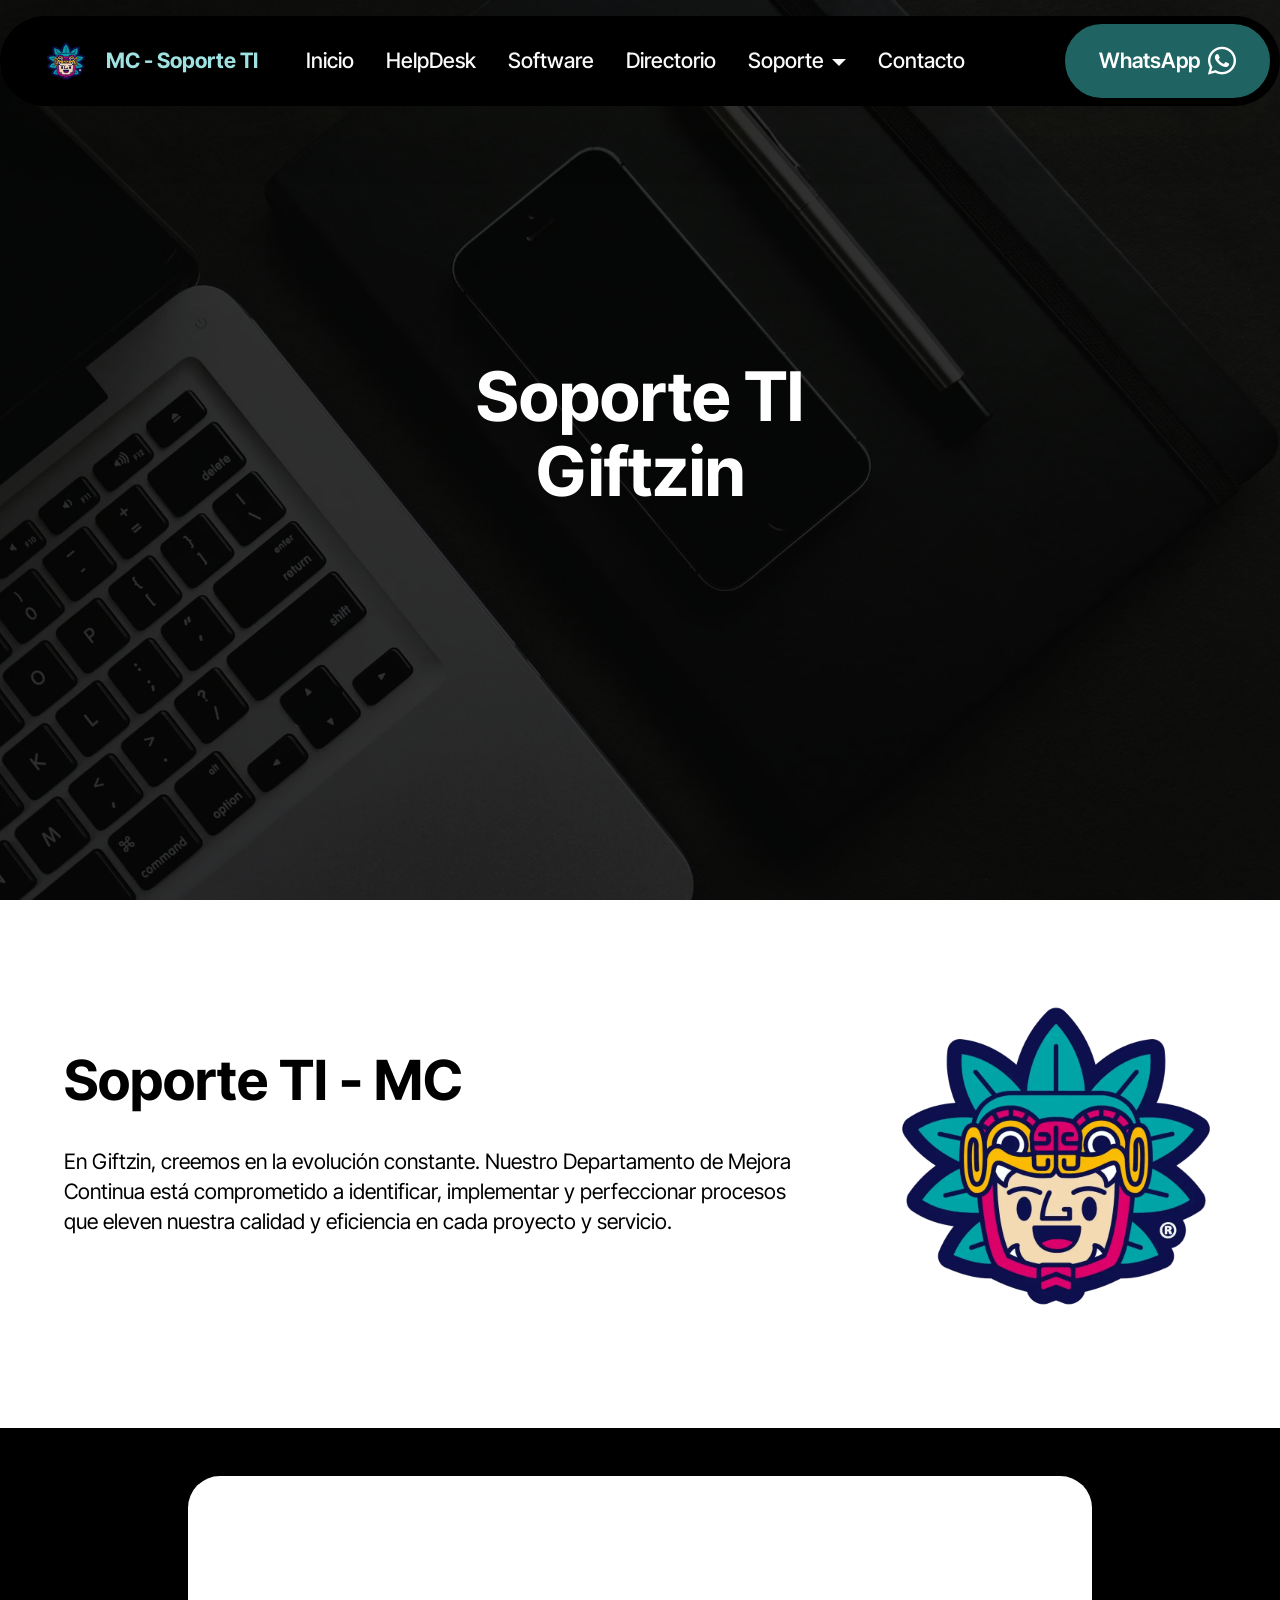
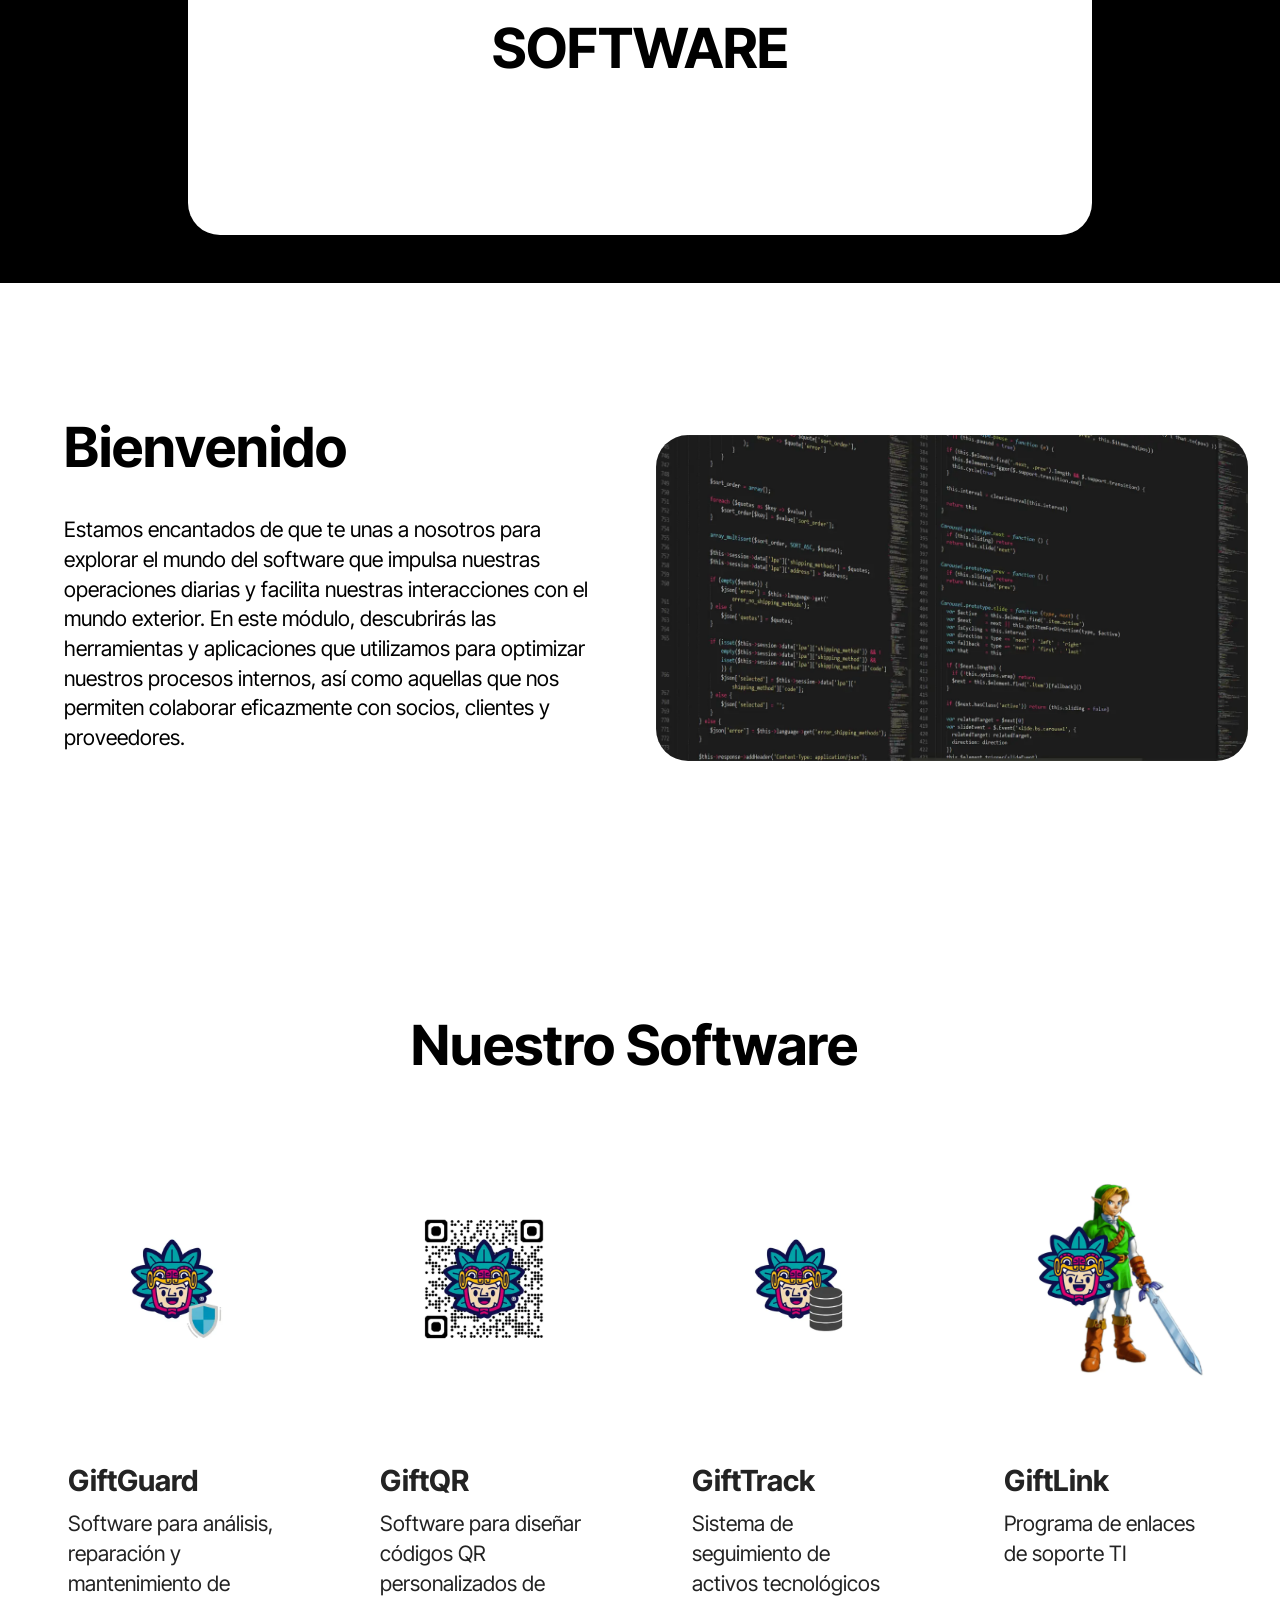
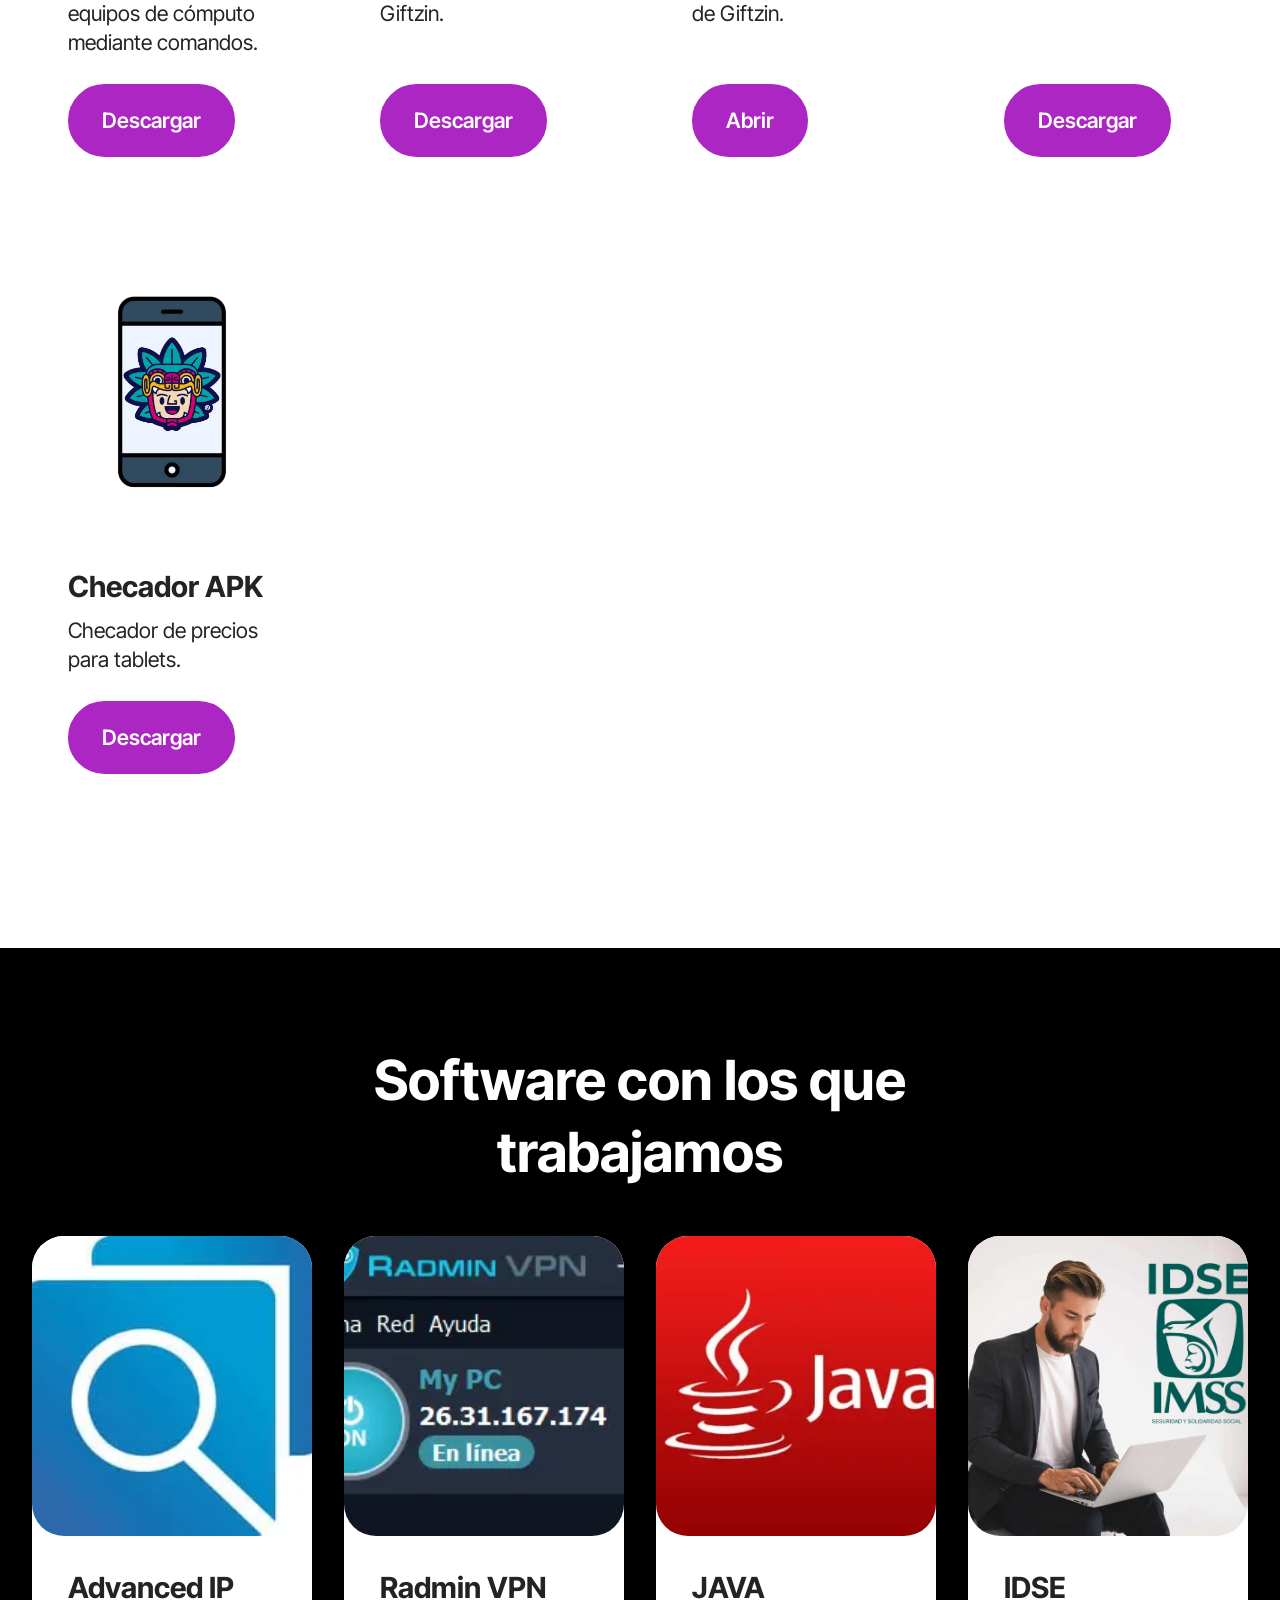
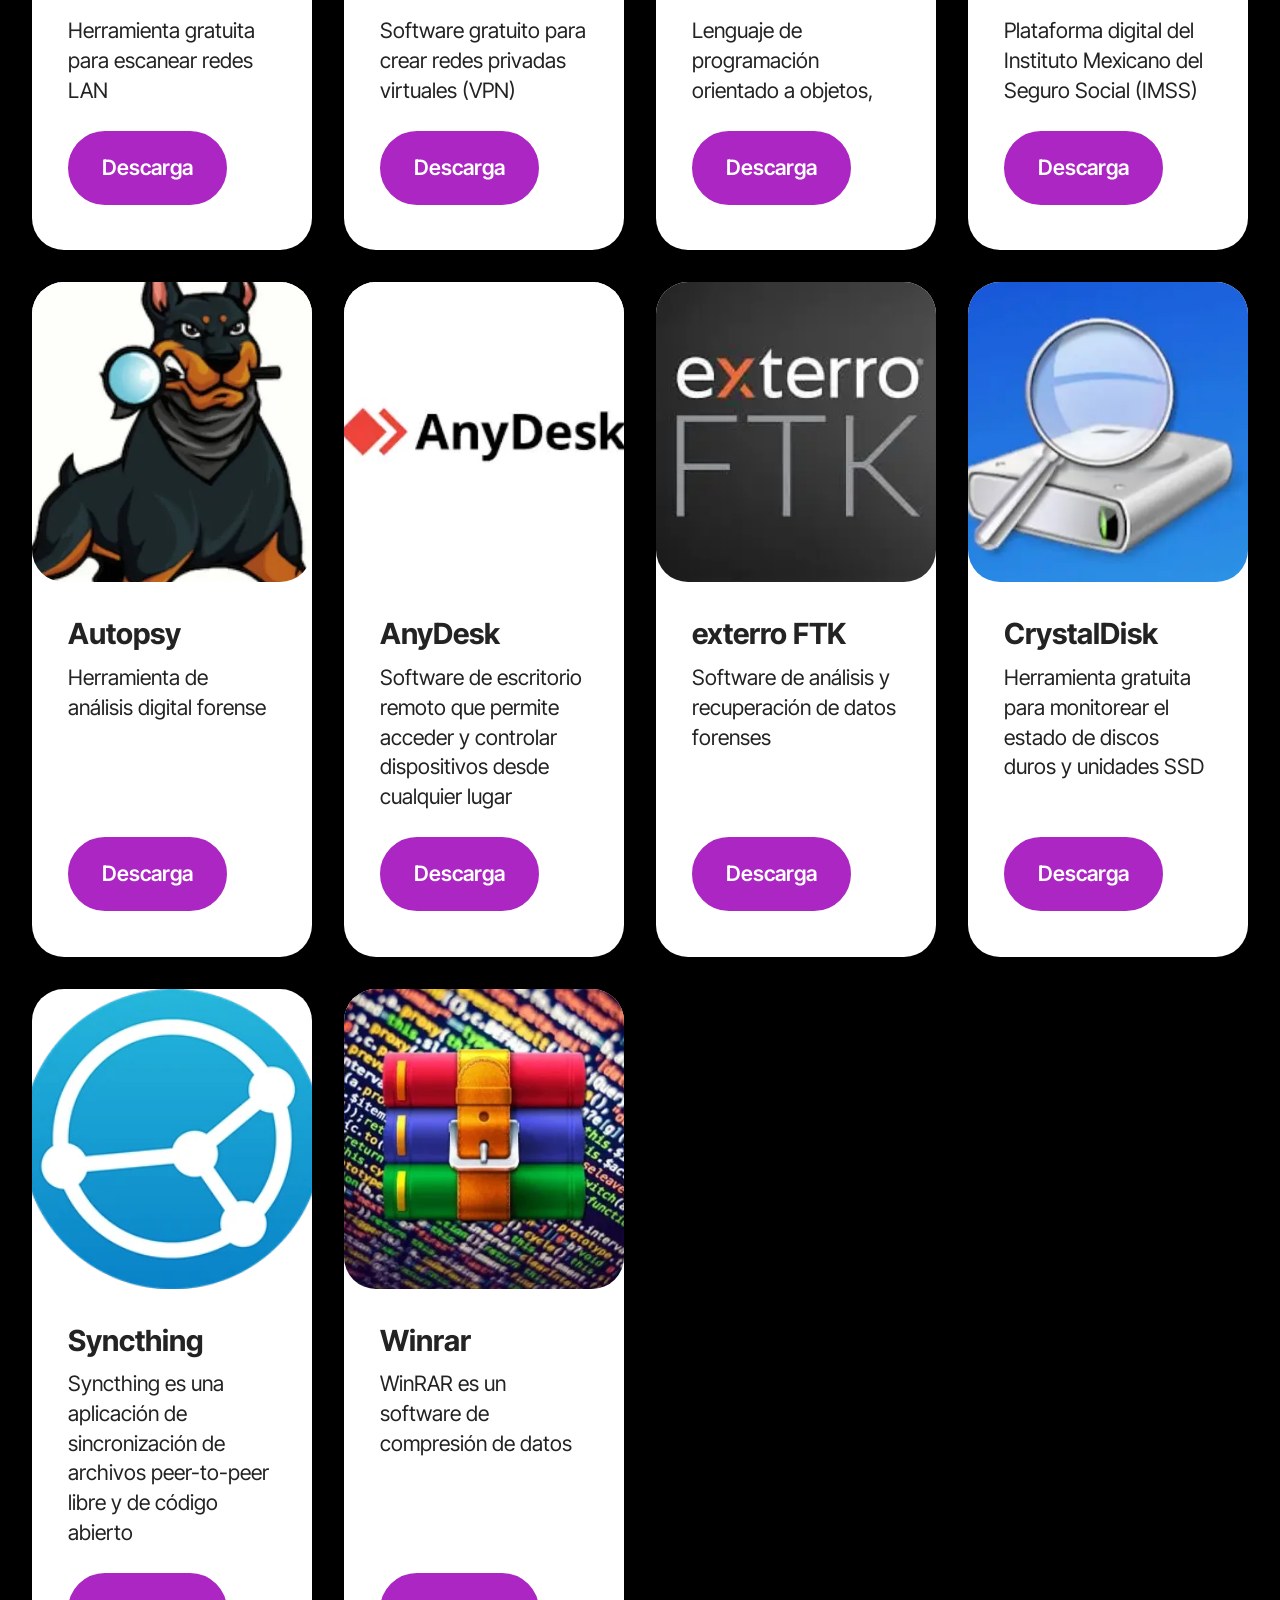
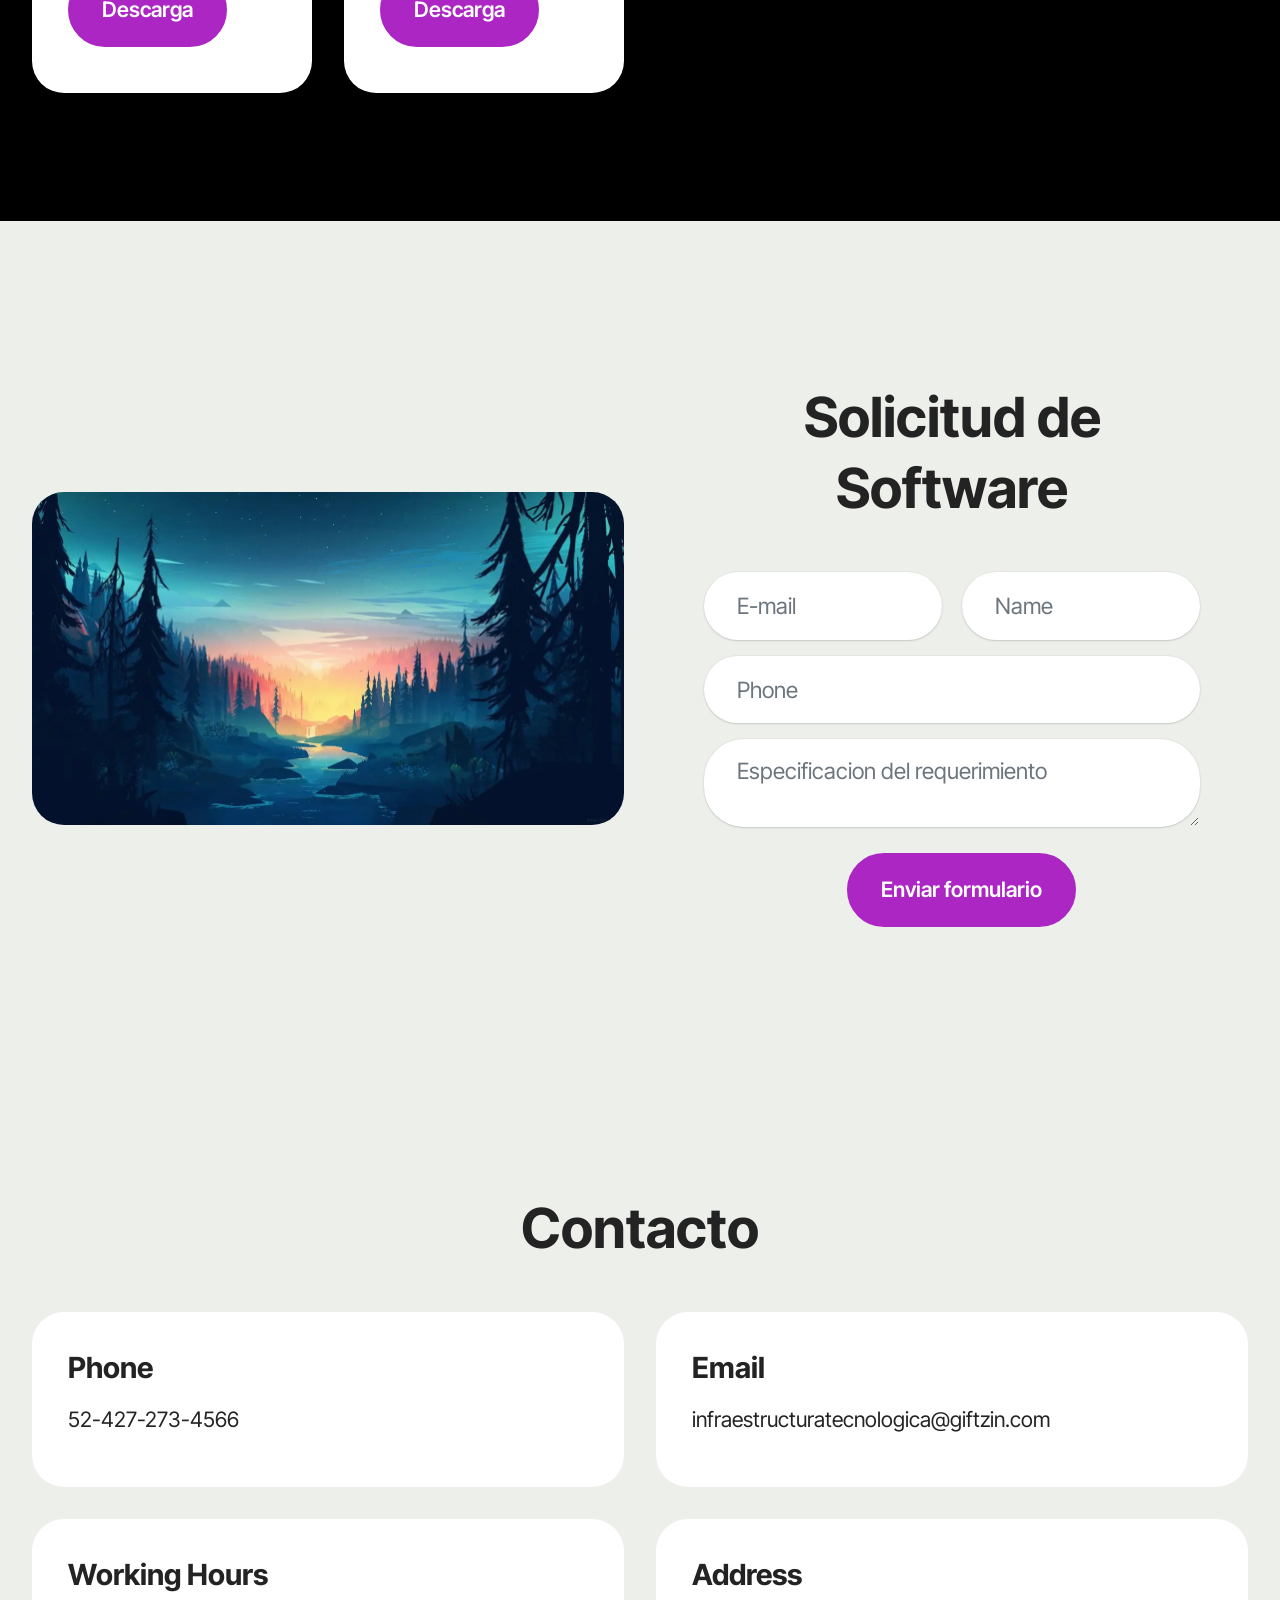
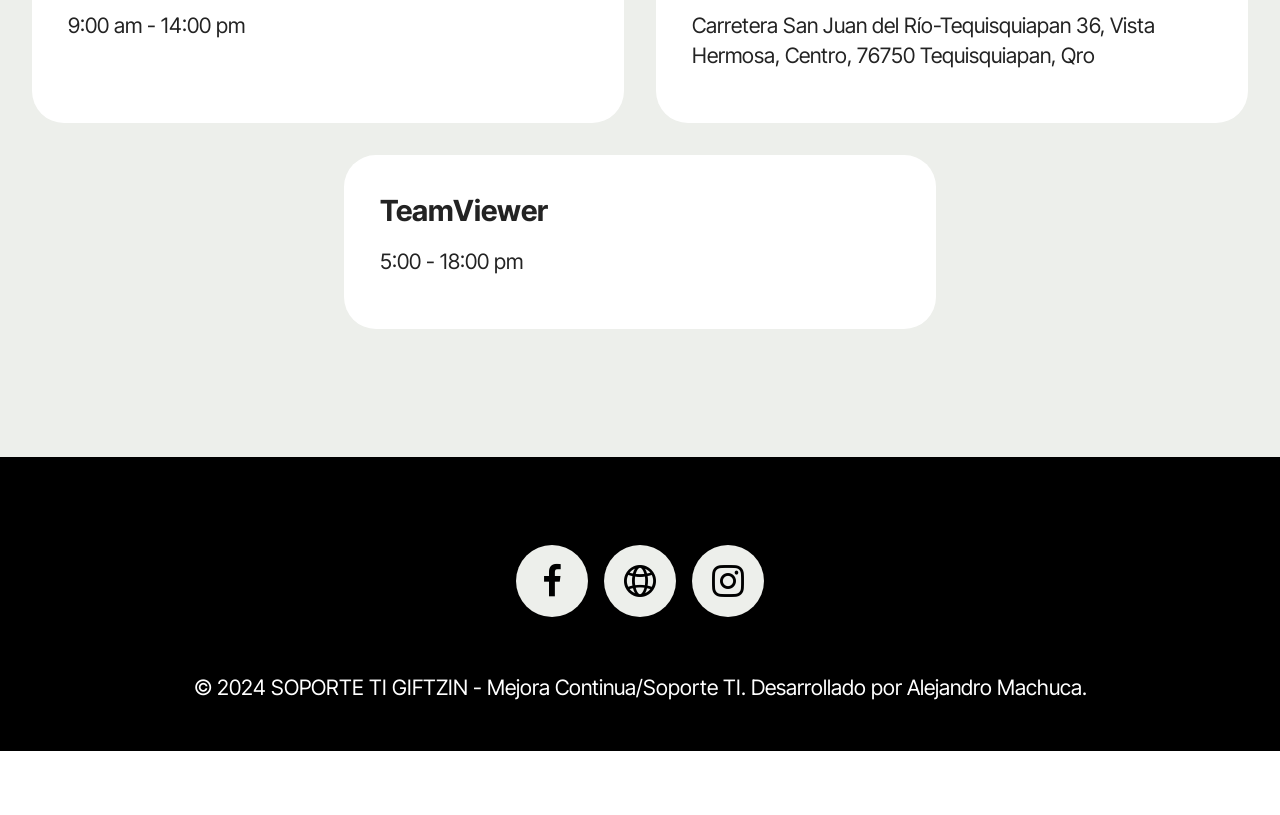
==== commit 271a28b1: "create github pages" ====
--- a/index.html
+++ b/index.html
@@ -22,7 +22,7 @@
   <link rel="stylesheet" href="assets/theme/css/style.css">
   <link rel="preload" href="https://fonts.googleapis.com/css?family=Inter+Tight:100,200,300,400,500,600,700,800,900,100i,200i,300i,400i,500i,600i,700i,800i,900i&display=swap" as="style" onload="this.onload=null;this.rel='stylesheet'">
   <noscript><link rel="stylesheet" href="https://fonts.googleapis.com/css?family=Inter+Tight:100,200,300,400,500,600,700,800,900,100i,200i,300i,400i,500i,600i,700i,800i,900i&display=swap"></noscript>
-  <link rel="preload" as="style" href="assets/mobirise/css/mbr-additional.css?v=5aaUwk"><link rel="stylesheet" href="assets/mobirise/css/mbr-additional.css?v=5aaUwk" type="text/css">
+  <link rel="preload" as="style" href="assets/mobirise/css/mbr-additional.css?v=gcIoaJ"><link rel="stylesheet" href="assets/mobirise/css/mbr-additional.css?v=gcIoaJ" type="text/css">
 
   
   
@@ -56,7 +56,7 @@
 						<a class="nav-link link text-white text-primary display-4" href="index.html#article06-1k" aria-expanded="false">Software</a>
 					</li><li class="nav-item"><a class="nav-link link text-white text-primary display-4" href="https://directorio-giftzin.onrender.com" target="_blank">Directorio</a></li>
 					
-					<li class="nav-item dropdown"><a class="nav-link link dropdown-toggle text-white display-4" href="https://mobiri.se" data-toggle="dropdown-submenu" data-bs-toggle="dropdown" data-bs-auto-close="outside" aria-expanded="false">Soporte</a><div class="dropdown-menu" aria-labelledby="dropdown-169"><a class="show dropdown-item text-white text-primary display-4" href="page1.html">Cursos</a><a class="show dropdown-item text-white text-primary display-4" href="https://drive.google.com/drive/folders/1fta2CJEgPQlLHhC2azm7DFzgVzfVPlxH?usp=sharing" target="_blank">Manuales</a><a class="text-white dropdown-item show text-primary display-4" href="https://alejandronetaleex.github.io/gifttracklogin/" target="_blank">Gifttrack</a><a class="text-white dropdown-item show text-primary display-4" href="page1.html" target="_blank">Soluciones Rapidas<br></a></div></li></ul>
+					<li class="nav-item dropdown"><a class="nav-link link dropdown-toggle text-white display-4" href="https://mobiri.se" data-toggle="dropdown-submenu" data-bs-toggle="dropdown" data-bs-auto-close="outside" aria-expanded="false">Soporte</a><div class="dropdown-menu" aria-labelledby="dropdown-169"><a class="show dropdown-item text-white text-primary display-4" href="page1.html">Cursos</a><a class="show dropdown-item text-white text-primary display-4" href="https://drive.google.com/drive/folders/1fta2CJEgPQlLHhC2azm7DFzgVzfVPlxH?usp=sharing" target="_blank">Manuales</a><a class="text-white dropdown-item show text-primary display-4" href="https://alejandronetaleex.github.io/gifttracklogin/" target="_blank">Gifttrack</a><a class="text-white dropdown-item show text-primary display-4" href="page1.html" target="_blank">Soluciones Rapidas<br></a></div></li><li class="nav-item"><a class="nav-link link text-white show text-primary display-4" href="index.html#contacts01-1o">Contacto<br></a></li></ul>
 				
 				<div class="navbar-buttons mbr-section-btn"><a class="btn btn-warning display-4" href="https://wa.me/52 1 427 273 4566"><span class="socicon socicon-whatsapp mbr-iconfont mbr-iconfont-btn"></span>WhatsApp</a></div>
 			</div>
@@ -94,7 +94,7 @@
 				<div class="text-wrapper align-left">
 					<h1 class="mbr-section-title mbr-fonts-style mb-4 display-2"><strong>Soporte TI - MC</strong></h1>
 					<p class="mbr-text mbr-fonts-style mb-4 display-7">En Giftzin, creemos en la evolución constante. Nuestro Departamento de Mejora Continua está comprometido a identificar, implementar y perfeccionar procesos que eleven nuestra calidad y eficiencia en cada proyecto y servicio. <br></p>
-					<div class="mbr-section-btn mt-3"><a class="btn btn-lg btn-warning display-7" href="https://lucid.app/lucidspark/c5860fb3-5336-40f0-9725-d8eda5476e7c/edit?invitationId=inv_9e5d213b-ca9d-470b-a3af-cda15a582a6b" target="_blank"><span class="mobi-mbri mobi-mbri-arrow-next mbr-iconfont mbr-iconfont-btn"></span>Diagrama TI</a></div>
+					
 				</div>
 			</div>
 		</div>
@@ -405,7 +405,7 @@
                     
                 </div>
                 <div class="col-lg-12 mx-auto mbr-form" data-form-type="formoid">
-                    <form action="https://mobirise.eu/" method="POST" class="mbr-form form-with-styler" data-form-title="Form Name"><input type="hidden" name="email" data-form-email="true" value="oBN4JZxWa2A6HVDUjsCMerPpfIpwSqOrZ0gmjDxgXISr15ieEpQ5XPdhQtn8YwwsEY4xiPe73rk3CbpIt7Ly27ihogoj3rREXi3G2jotY88+K6dnkn9ppyiNquxMyVCg">
+                    <form action="https://mobirise.eu/" method="POST" class="mbr-form form-with-styler" data-form-title="Form Name"><input type="hidden" name="email" data-form-email="true" value="MZCWhvob5ul3lU4IaOlIKU2LVznJOUxM4j/ByVgOYXD5h4uNicvXcwZVmIJMo5hF2an7v+0fAP/WV7o9qFv1UordmVTGEBRJbat4CVfr7eDvnz8JRGOr3iWNqqzgsvUm">
                         <div class="row">
                             <div hidden="hidden" data-form-alert="" class="alert alert-success col-12">Gracias por llenar el formulario, analizaremos tu respuesta para darle seguimiento</div>
                             <div hidden="hidden" data-form-alert-danger="" class="alert alert-danger col-12">
@@ -550,7 +550,7 @@
             </div>
         </div>
     </div>
-</section><section class="display-7" style="padding: 0;align-items: center;justify-content: center;flex-wrap: wrap;    align-content: center;display: flex;position: relative;height: 4rem;"><a href="https://mobiri.se/3147832" style="flex: 1 1;height: 4rem;position: absolute;width: 100%;z-index: 1;"><img alt="" style="height: 4rem;" src="[data-uri]"></a><p style="margin: 0;text-align: center;" class="display-7">&#8204;</p><a style="z-index:1" href="https://mobirise.com">Mobirise </a></section><script src="assets/bootstrap/js/bootstrap.bundle.min.js"></script>  <script src="assets/parallax/jarallax.js"></script>  <script src="assets/smoothscroll/smooth-scroll.js"></script>  <script src="assets/ytplayer/index.js"></script>  <script src="assets/dropdown/js/navbar-dropdown.js"></script>  <script src="assets/theme/js/script.js"></script>  <script src="assets/formoid/formoid.min.js"></script>  
+</section><section class="display-7" style="padding: 0;align-items: center;justify-content: center;flex-wrap: wrap;    align-content: center;display: flex;position: relative;height: 4rem;"><a href="https://mobiri.se/3147832" style="flex: 1 1;height: 4rem;position: absolute;width: 100%;z-index: 1;"><img alt="" style="height: 4rem;" src="[data-uri]"></a><p style="margin: 0;text-align: center;" class="display-7">&#8204;</p><a style="z-index:1" href="https://mobirise.com/builder/no-code-website-builder.html">No Code Website Builder</a></section><script src="assets/bootstrap/js/bootstrap.bundle.min.js"></script>  <script src="assets/parallax/jarallax.js"></script>  <script src="assets/smoothscroll/smooth-scroll.js"></script>  <script src="assets/ytplayer/index.js"></script>  <script src="assets/dropdown/js/navbar-dropdown.js"></script>  <script src="assets/theme/js/script.js"></script>  <script src="assets/formoid/formoid.min.js"></script>  
   
   
  <div id="scrollToTop" class="scrollToTop mbr-arrow-up"><a style="text-align: center;"><i class="mbr-arrow-up-icon mbr-arrow-up-icon-cm cm-icon cm-icon-smallarrow-up"></i></a></div>
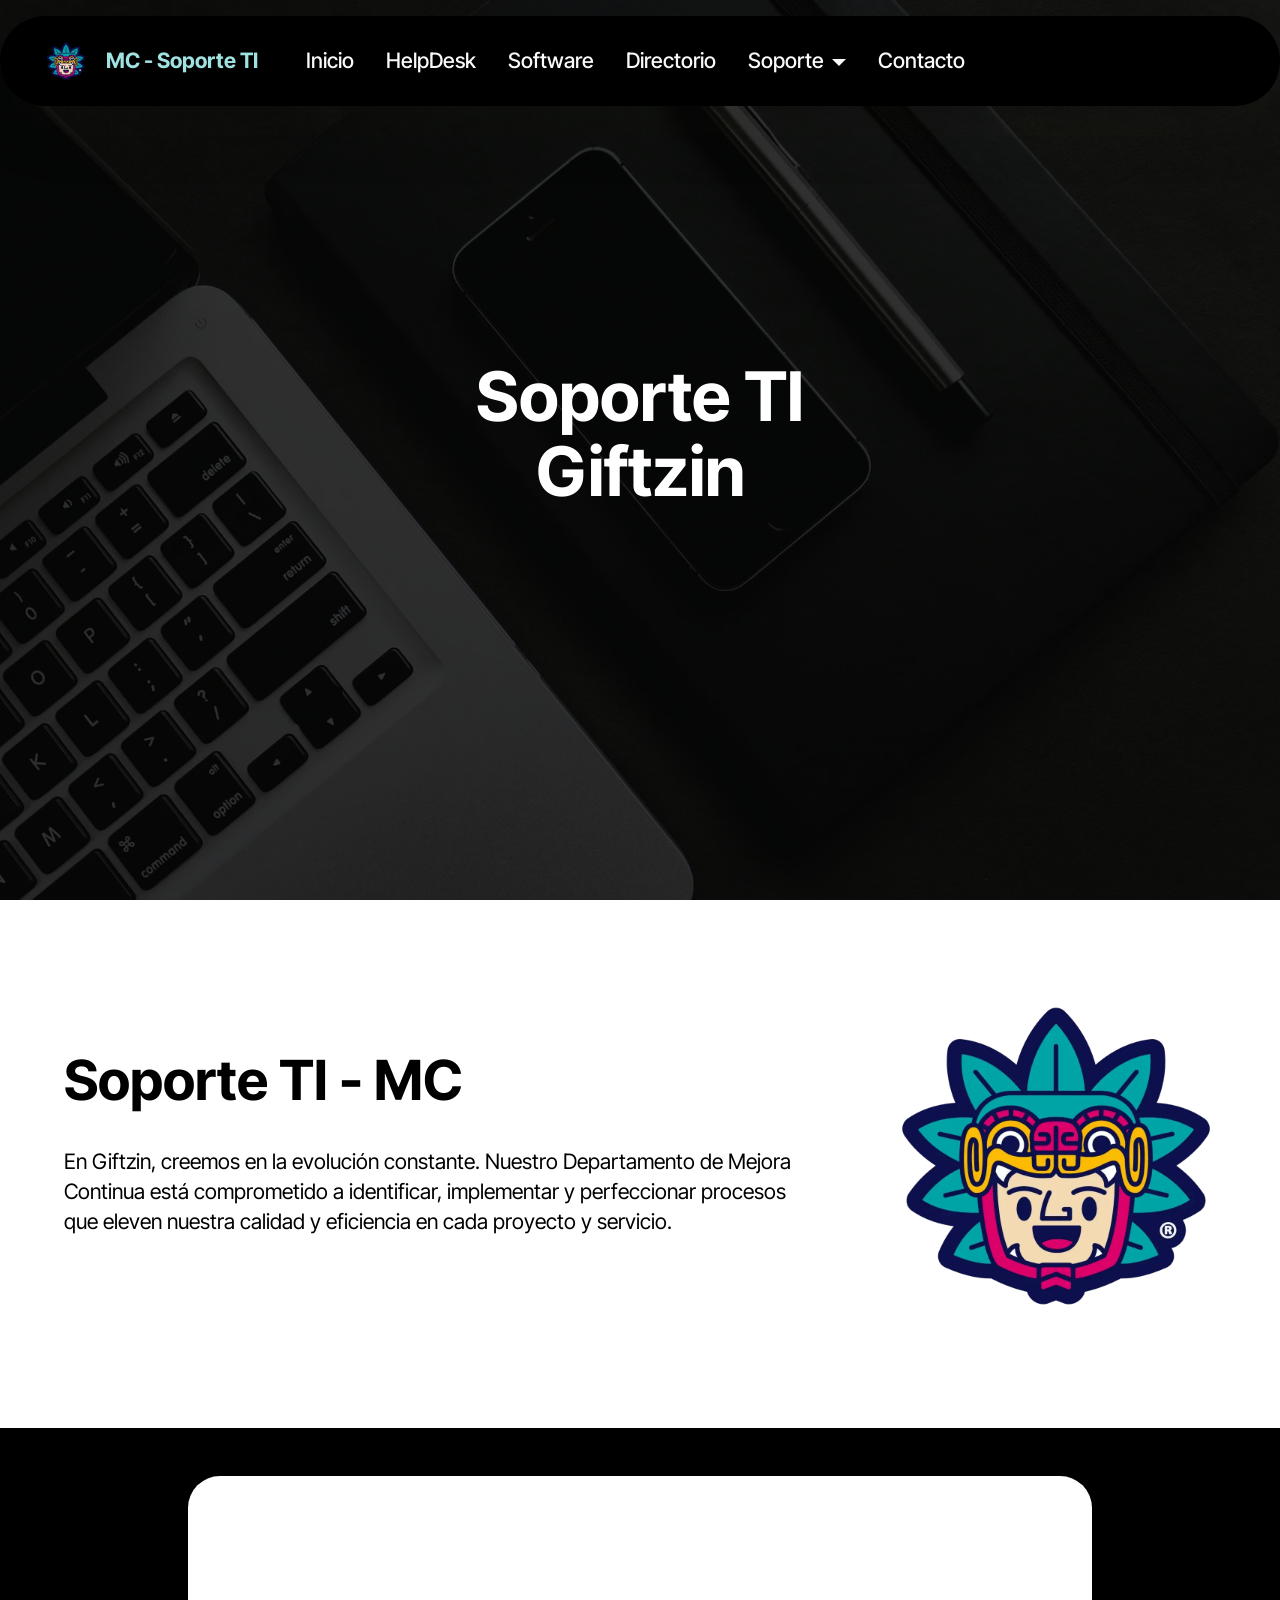
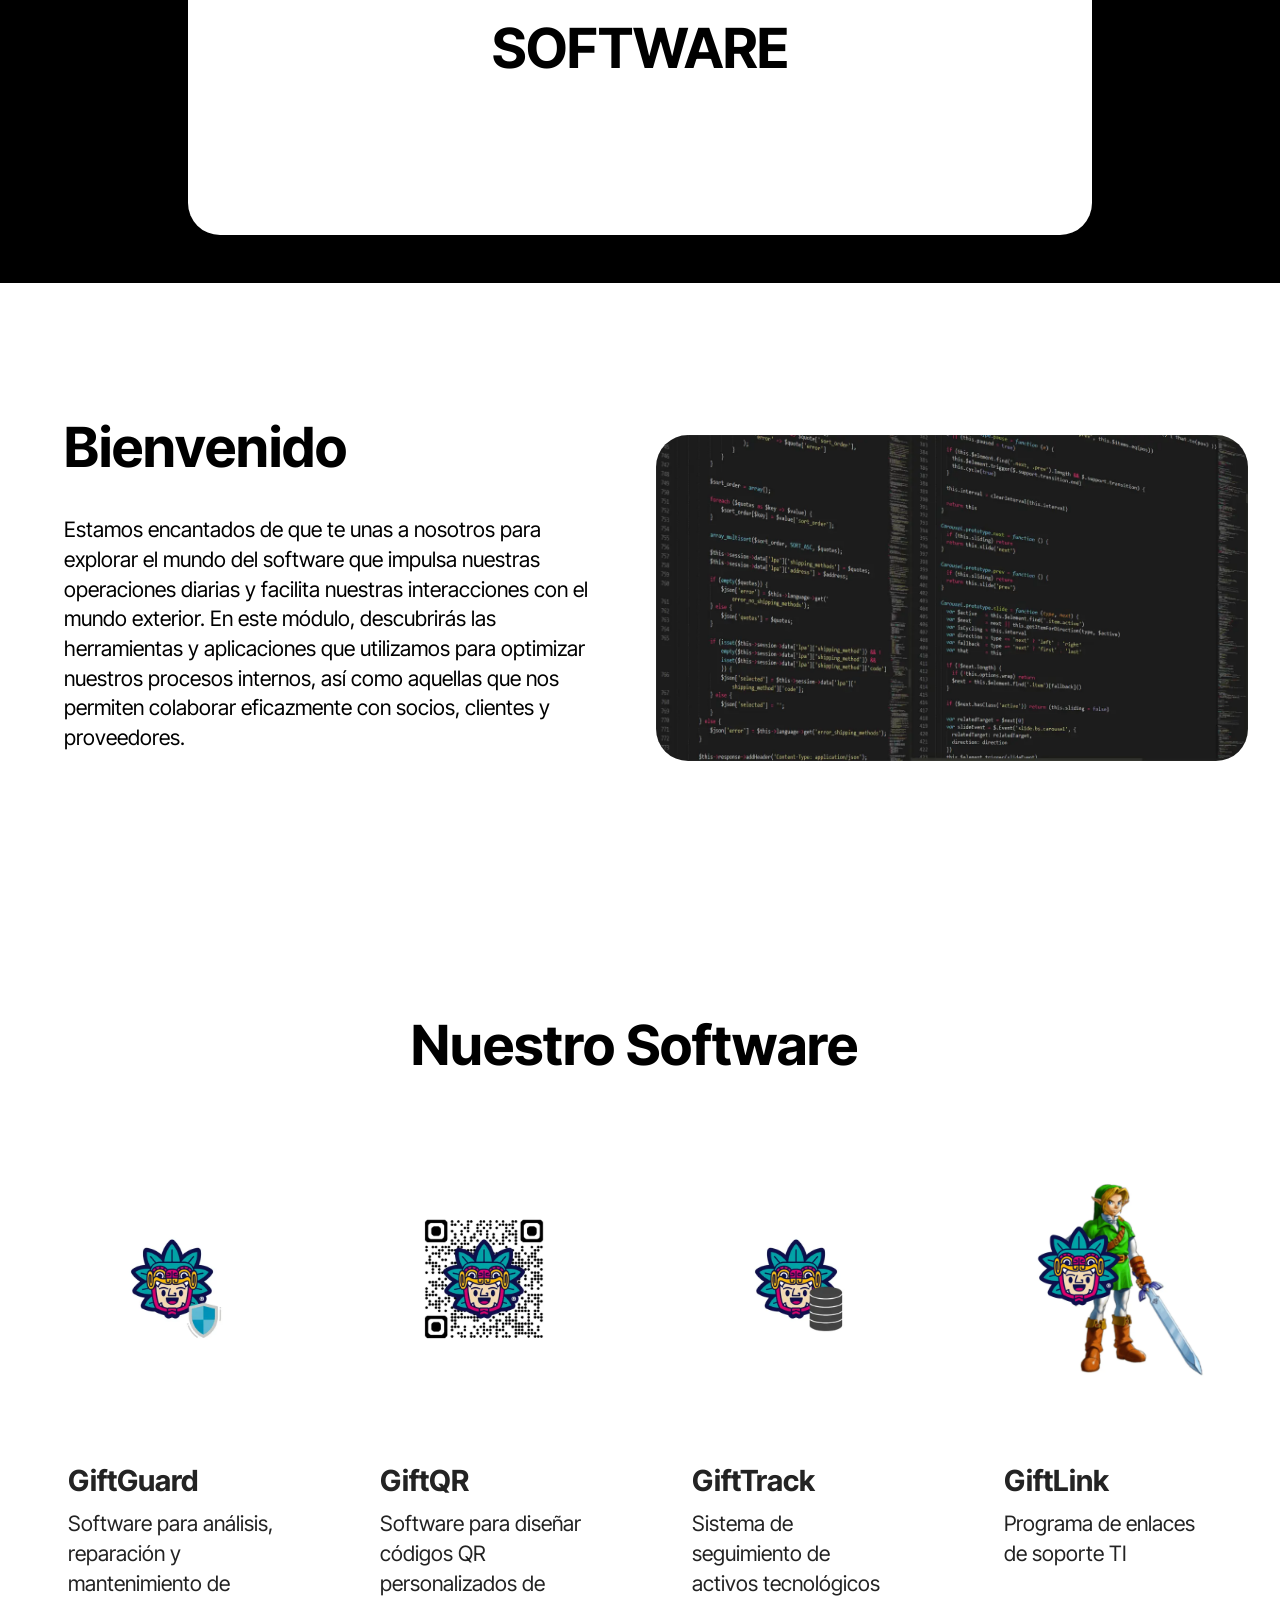
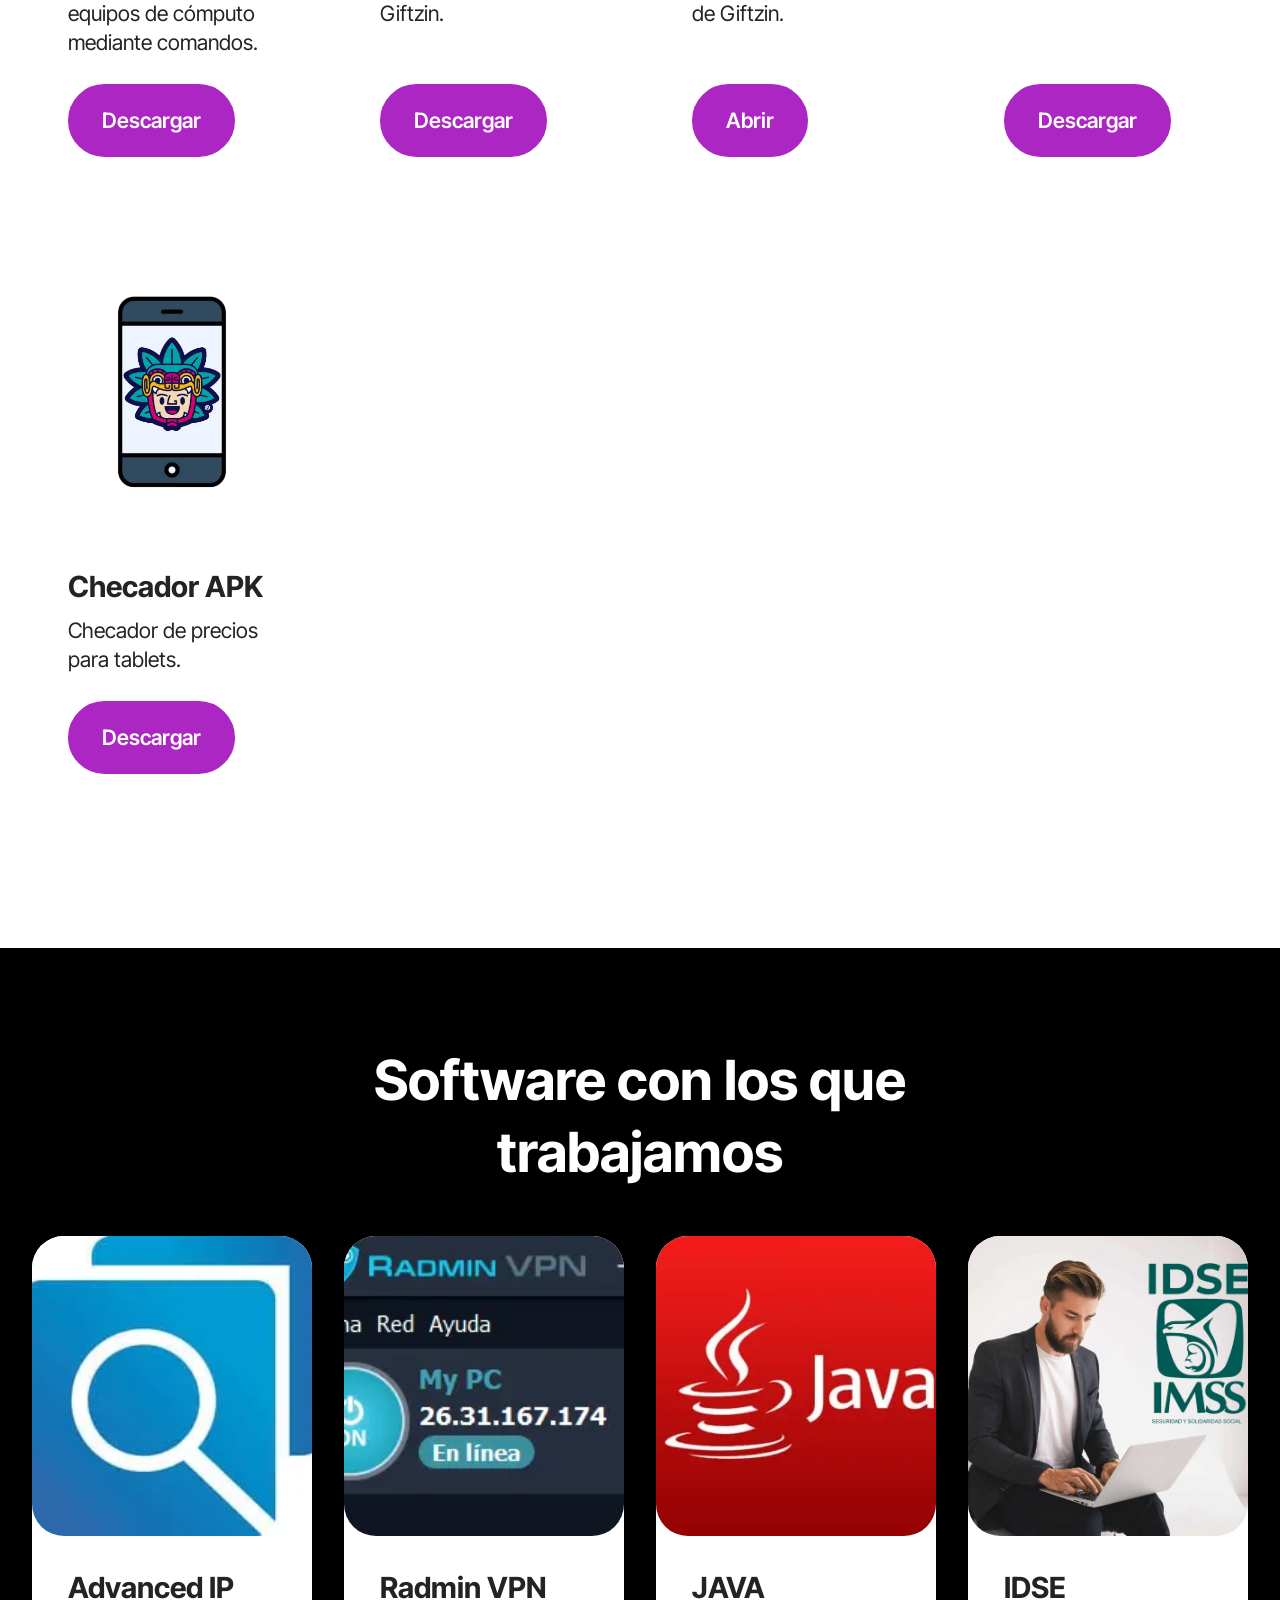
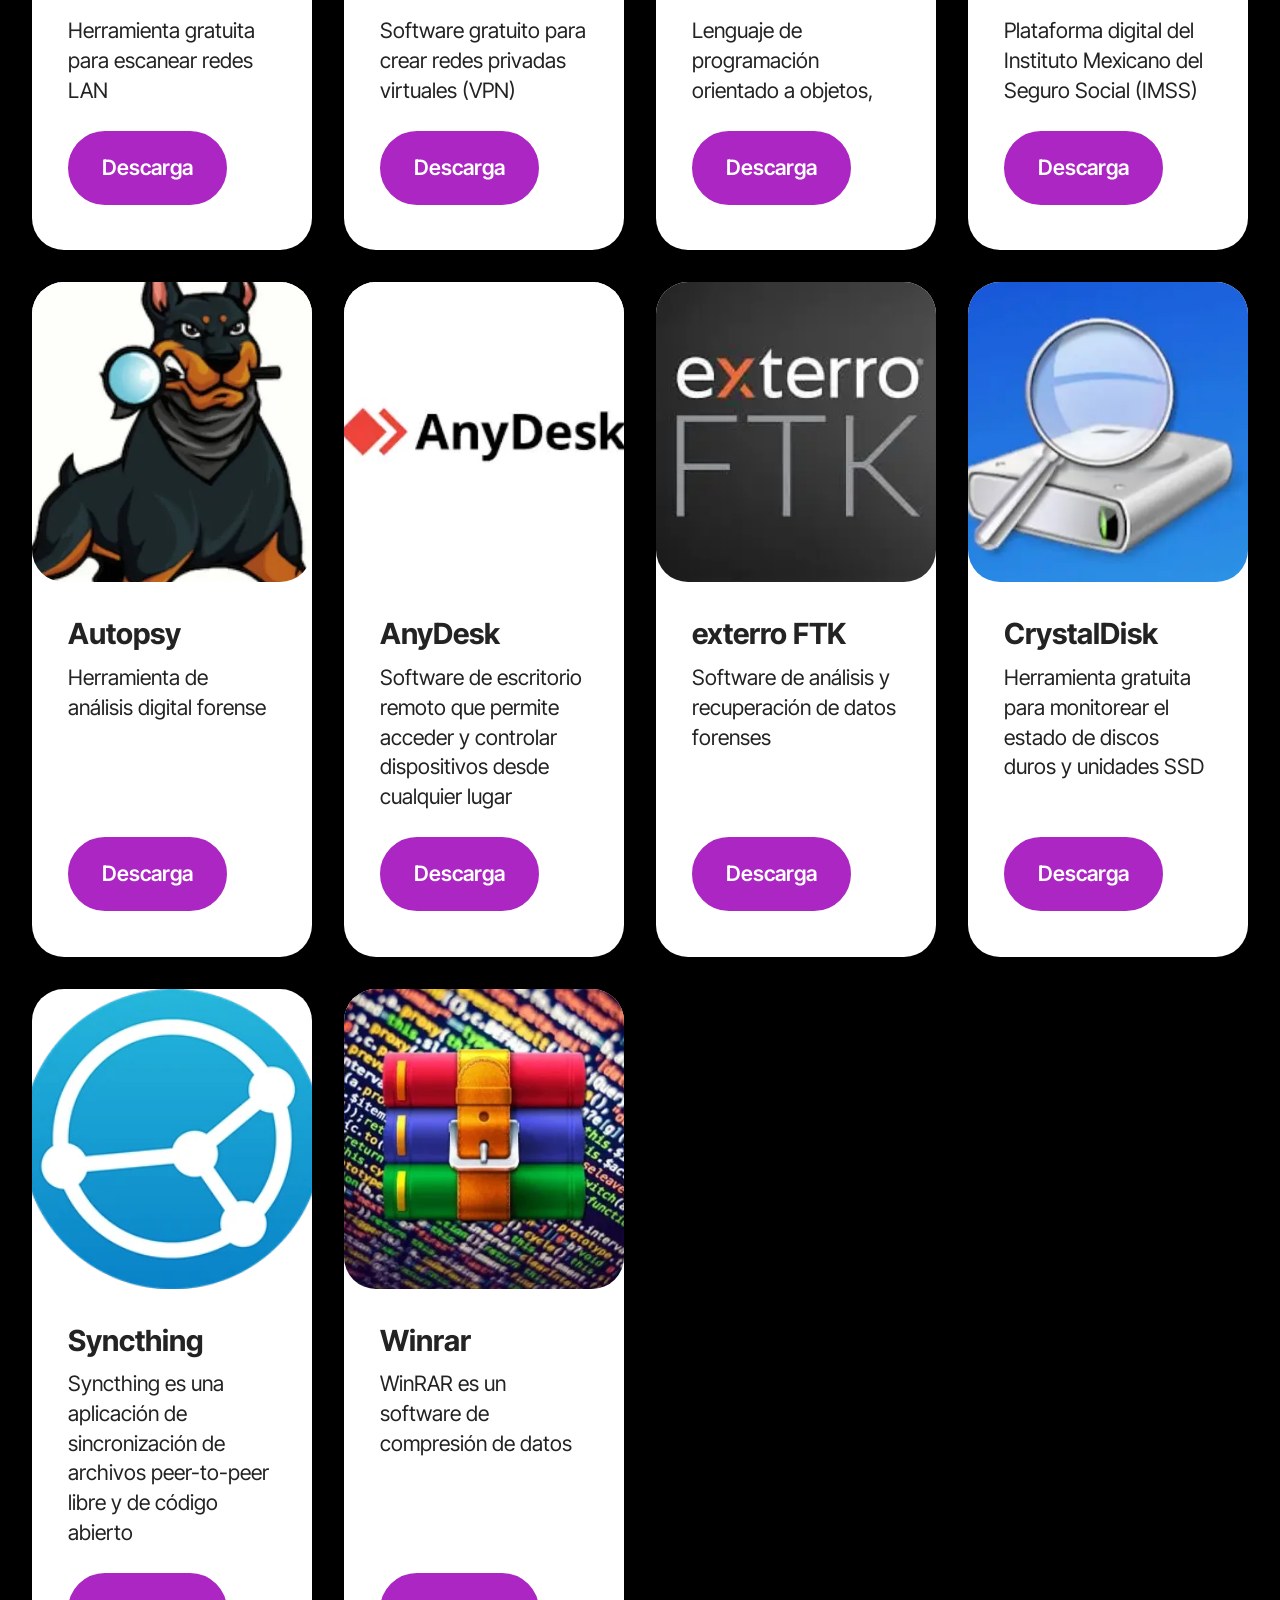
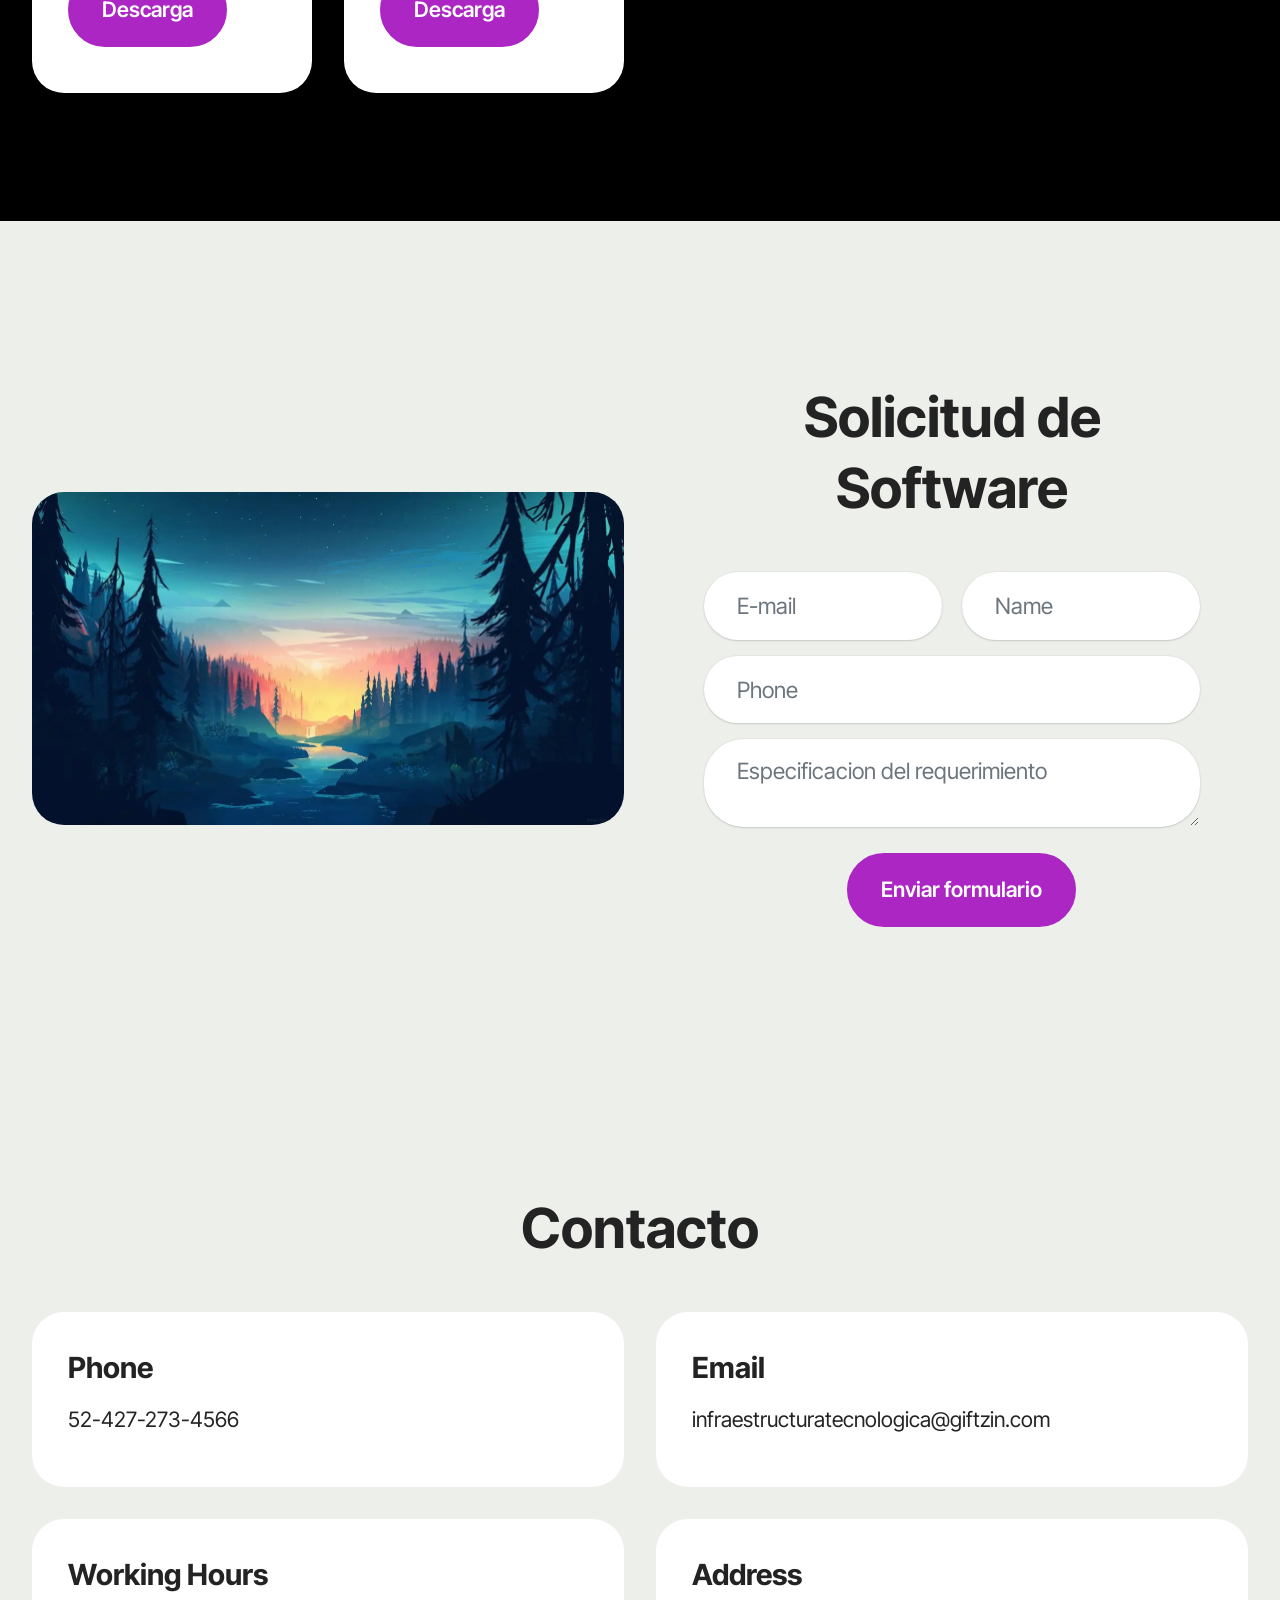
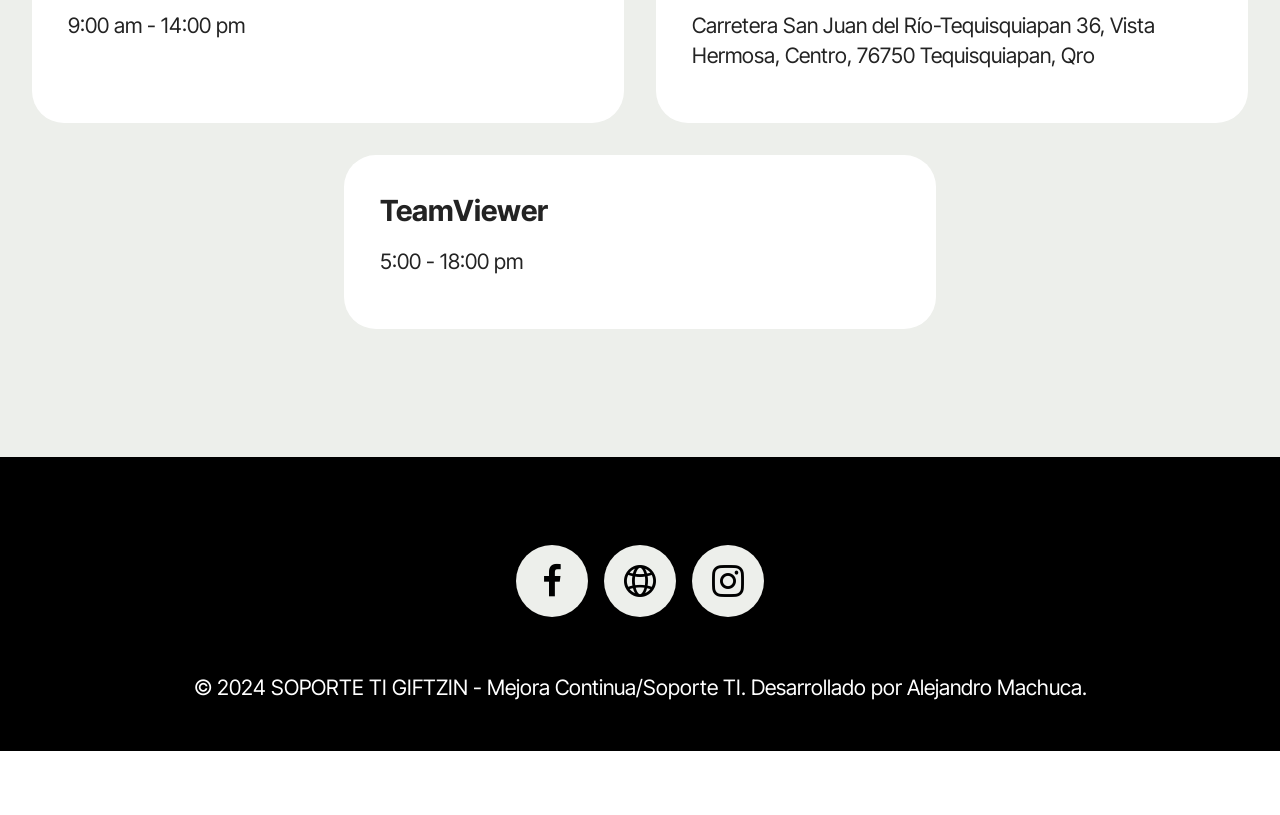
==== commit 2c9047f7: "create github pages" ====
--- a/index.html
+++ b/index.html
@@ -22,7 +22,7 @@
   <link rel="stylesheet" href="assets/theme/css/style.css">
   <link rel="preload" href="https://fonts.googleapis.com/css?family=Inter+Tight:100,200,300,400,500,600,700,800,900,100i,200i,300i,400i,500i,600i,700i,800i,900i&display=swap" as="style" onload="this.onload=null;this.rel='stylesheet'">
   <noscript><link rel="stylesheet" href="https://fonts.googleapis.com/css?family=Inter+Tight:100,200,300,400,500,600,700,800,900,100i,200i,300i,400i,500i,600i,700i,800i,900i&display=swap"></noscript>
-  <link rel="preload" as="style" href="assets/mobirise/css/mbr-additional.css?v=gcIoaJ"><link rel="stylesheet" href="assets/mobirise/css/mbr-additional.css?v=gcIoaJ" type="text/css">
+  <link rel="preload" as="style" href="assets/mobirise/css/mbr-additional.css?v=YwFbhx"><link rel="stylesheet" href="assets/mobirise/css/mbr-additional.css?v=YwFbhx" type="text/css">
 
   
   
@@ -52,13 +52,13 @@
 				</div>
 			</button>
 			<div class="collapse navbar-collapse" id="navbarSupportedContent">
-				<ul class="navbar-nav nav-dropdown" data-app-modern-menu="true"><li class="nav-item"><a class="nav-link link text-white text-primary display-4" href="index.html" aria-expanded="false" target="_blank">Inicio</a></li><li class="nav-item"><a class="nav-link link text-white text-primary display-4" href="https://docs.google.com/forms/d/e/1FAIpQLScKM3vpqnV5g_jiFnWjlTfqEybum1zKxJJAw9XuYOEBduHWBA/viewform?usp=sf_link" target="_blank">HelpDesk</a></li><li class="nav-item">
+				<ul class="navbar-nav nav-dropdown nav-right" data-app-modern-menu="true"><li class="nav-item"><a class="nav-link link text-white text-primary display-4" href="index.html" aria-expanded="false" target="_blank">Inicio</a></li><li class="nav-item"><a class="nav-link link text-white text-primary display-4" href="https://docs.google.com/forms/d/e/1FAIpQLScKM3vpqnV5g_jiFnWjlTfqEybum1zKxJJAw9XuYOEBduHWBA/viewform?usp=sf_link" target="_blank">HelpDesk</a></li><li class="nav-item">
 						<a class="nav-link link text-white text-primary display-4" href="index.html#article06-1k" aria-expanded="false">Software</a>
 					</li><li class="nav-item"><a class="nav-link link text-white text-primary display-4" href="https://directorio-giftzin.onrender.com" target="_blank">Directorio</a></li>
 					
 					<li class="nav-item dropdown"><a class="nav-link link dropdown-toggle text-white display-4" href="https://mobiri.se" data-toggle="dropdown-submenu" data-bs-toggle="dropdown" data-bs-auto-close="outside" aria-expanded="false">Soporte</a><div class="dropdown-menu" aria-labelledby="dropdown-169"><a class="show dropdown-item text-white text-primary display-4" href="page1.html">Cursos</a><a class="show dropdown-item text-white text-primary display-4" href="https://drive.google.com/drive/folders/1fta2CJEgPQlLHhC2azm7DFzgVzfVPlxH?usp=sharing" target="_blank">Manuales</a><a class="text-white dropdown-item show text-primary display-4" href="https://alejandronetaleex.github.io/gifttracklogin/" target="_blank">Gifttrack</a><a class="text-white dropdown-item show text-primary display-4" href="page1.html" target="_blank">Soluciones Rapidas<br></a></div></li><li class="nav-item"><a class="nav-link link text-white show text-primary display-4" href="index.html#contacts01-1o">Contacto<br></a></li></ul>
 				
-				<div class="navbar-buttons mbr-section-btn"><a class="btn btn-warning display-4" href="https://wa.me/52 1 427 273 4566"><span class="socicon socicon-whatsapp mbr-iconfont mbr-iconfont-btn"></span>WhatsApp</a></div>
+				
 			</div>
 		</div>
 	</nav>
@@ -405,7 +405,7 @@
                     
                 </div>
                 <div class="col-lg-12 mx-auto mbr-form" data-form-type="formoid">
-                    <form action="https://mobirise.eu/" method="POST" class="mbr-form form-with-styler" data-form-title="Form Name"><input type="hidden" name="email" data-form-email="true" value="MZCWhvob5ul3lU4IaOlIKU2LVznJOUxM4j/ByVgOYXD5h4uNicvXcwZVmIJMo5hF2an7v+0fAP/WV7o9qFv1UordmVTGEBRJbat4CVfr7eDvnz8JRGOr3iWNqqzgsvUm">
+                    <form action="https://mobirise.eu/" method="POST" class="mbr-form form-with-styler" data-form-title="Form Name"><input type="hidden" name="email" data-form-email="true" value="Sf19wTyzt4PiOHWhGFaq52jokTG/0ePWZbhtYcFuXL4TXHxCYRryGXgXzOESpqnQOFAFODISV9YK2yxpBYekA5aHsEnEQzOzwko8Zr4XajKsZoI9w3dBcKBovYdFNt/7">
                         <div class="row">
                             <div hidden="hidden" data-form-alert="" class="alert alert-success col-12">Gracias por llenar el formulario, analizaremos tu respuesta para darle seguimiento</div>
                             <div hidden="hidden" data-form-alert-danger="" class="alert alert-danger col-12">
@@ -550,7 +550,7 @@
             </div>
         </div>
     </div>
-</section><section class="display-7" style="padding: 0;align-items: center;justify-content: center;flex-wrap: wrap;    align-content: center;display: flex;position: relative;height: 4rem;"><a href="https://mobiri.se/3147832" style="flex: 1 1;height: 4rem;position: absolute;width: 100%;z-index: 1;"><img alt="" style="height: 4rem;" src="[data-uri]"></a><p style="margin: 0;text-align: center;" class="display-7">&#8204;</p><a style="z-index:1" href="https://mobirise.com/builder/no-code-website-builder.html">No Code Website Builder</a></section><script src="assets/bootstrap/js/bootstrap.bundle.min.js"></script>  <script src="assets/parallax/jarallax.js"></script>  <script src="assets/smoothscroll/smooth-scroll.js"></script>  <script src="assets/ytplayer/index.js"></script>  <script src="assets/dropdown/js/navbar-dropdown.js"></script>  <script src="assets/theme/js/script.js"></script>  <script src="assets/formoid/formoid.min.js"></script>  
+</section><section class="display-7" style="padding: 0;align-items: center;justify-content: center;flex-wrap: wrap;    align-content: center;display: flex;position: relative;height: 4rem;"><a href="https://mobiri.se/3147832" style="flex: 1 1;height: 4rem;position: absolute;width: 100%;z-index: 1;"><img alt="" style="height: 4rem;" src="[data-uri]"></a><p style="margin: 0;text-align: center;" class="display-7">&#8204;</p><a style="z-index:1" href="https://mobirise.com/drag-drop-website-builder.html">Drag & Drop Website Builder</a></section><script src="assets/bootstrap/js/bootstrap.bundle.min.js"></script>  <script src="assets/parallax/jarallax.js"></script>  <script src="assets/smoothscroll/smooth-scroll.js"></script>  <script src="assets/ytplayer/index.js"></script>  <script src="assets/dropdown/js/navbar-dropdown.js"></script>  <script src="assets/theme/js/script.js"></script>  <script src="assets/formoid/formoid.min.js"></script>  
   
   
  <div id="scrollToTop" class="scrollToTop mbr-arrow-up"><a style="text-align: center;"><i class="mbr-arrow-up-icon mbr-arrow-up-icon-cm cm-icon cm-icon-smallarrow-up"></i></a></div>
